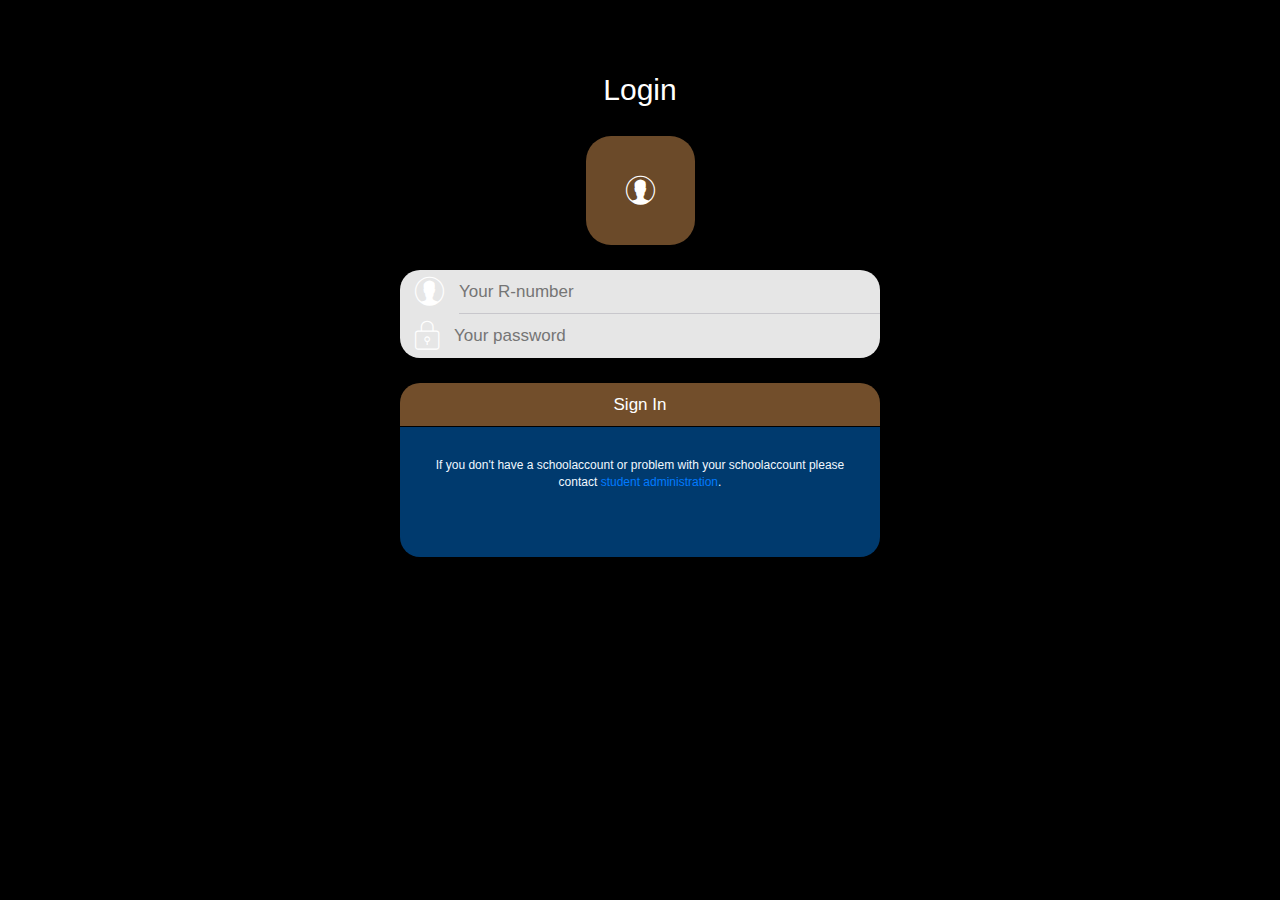
==== index.html @ 83aedc46 "Add files via upload" ====
<!DOCTYPE html>
<html>

<head>
    <!-- Required meta tags-->
    <meta charset="utf-8">
    <meta name="viewport" content="width=device-width, initial-scale=1, maximum-scale=1, minimum-scale=1, user-scalable=no, minimal-ui">
    <meta name="apple-mobile-web-app-capable" content="yes">
    <!-- Color theme for statusbar -->
    <meta name="theme-color" content="#2196f3">
    <!-- Your app title -->
    <title>My App</title>
    <!-- Path to Framework7 Library CSS, Material Theme -->
    <link rel="stylesheet" href="css/framework7.ios.min.css">
    <!-- Path to Framework7 color related styles, Material Theme -->
    <link rel="stylesheet" href="css/framework7.ios.colors.min.css">
    <!-- Path to your f7 icons-->
    <link rel="stylesheet" href="css/framework7-icons.css">
    <!-- Path to your custom app styles-->
    <link rel="stylesheet" href="css/my-app.css"> </head>

<body>
    <div class="views">
        <!-- Your main view, should have "view-main" class -->
        <div class="view view-main">
            <!-- Pages container, because we use fixed navbar and toolbar, it has additional appropriate classes-->
            <div class="pages navbar-fixed toolbar-fixed">
                <!-- login page -->
                <div class="page" data-page="login-screen">
                    <div class="backgroundimage"></div>
                     <div class="page-content logincontent login-screen-content color-white">
                        <div class="login-screen-title">Login</div>
                        <div class="item-media" id="loginlogo"><i class="icon f7-icons size-50">person</i></div>
                        <form>
                            <div class="list-block loginUP">
                                <ul>
                                    <li class="item-content">
                                        <div class="item-media"><i class="icon f7-icons">person</i></div>
                                        <div class="item-inner">
                                           <!-- <div class="item-title label">Username</div> -->
                                            <div class="item-input">
                                                <input type="text" name="username" placeholder="Your R-number" style="color:white"> </div>
                                        </div>
                                    </li>
                                    <li class="item-content">
                                        <div class="item-media"><i class="icon f7-icons">locked</i></div>
                                        <div class="item-inner">
                                            <!---<div class="item-title label">Password</div> -->
                                            <div class="item-input ">
                                                <input type="password" name="password" placeholder="Your password" style="color:white"> </div>
                                        </div>
                                    </li>
                                </ul>
                            </div>
                            <div class="list-block signin">
                                <ul>
                                    <li><a href="#" class="item-link list-button open-indicator color-white btn">Sign In</a></li>
                                </ul>
                                <div class="list-block-label">
                                    <p>If you don't have a schoolaccount or problem with your schoolaccount please contact <a href="https://www.kuleuven.be/studentenadministratie" class="close-login-screen">student administration</a>.</p>
                                </div>
                            </div>
                        </form>
                    </div>
                    
                </div>
                <!-- loading page -->
                <div class="page cached" data-page="loadingpage">
                    <div class="page-content loading">
                        <div class="item-media" id="loginlogo"><i class="icon f7-icons size-50 logo">person</i></div>
                        <div class="login-screen-title">Welcome Tanguy Ortegat </div>
                    
                        <div id="spinLoader"> <img src="img/Spin%20(2).gif" alt="loader" id="spin"> </div>
                    </div>
                </div>
            </div>
        </div>
    </div>
    <!-- Path to Framework7 Library JS-->
    <script type="text/javascript" src="src/js/framework7/framework7.min.js"></script>
    <!-- Path to your app js-->
    <script type="text/javascript" src="src/my-app/my-app.js"></script>
</body>

</html>
---- css/framework7.ios.min.css ----
/**
 * Framework7 1.6.5
 * Full featured mobile HTML framework for building iOS & Android apps
 * 
 * http://framework7.io/
 * 
 * Copyright 2017, Vladimir Kharlampidi
 * The iDangero.us
 * http://www.idangero.us/
 * 
 * Licensed under MIT
 * 
 * Released on: September 7, 2017
 */
.framework7-root,body,html{position:relative;height:100%;width:100%;overflow-x:hidden}body{font-family:-apple-system,SF UI Text,Helvetica Neue,Helvetica,Arial,sans-serif;margin:0;padding:0;color:#000;font-size:14px;line-height:1.4;width:100%;-webkit-text-size-adjust:100%;background:#fff;overflow:hidden}.framework7-root{overflow:hidden}@media all and (width:1024px) and (height:691px) and (orientation:landscape){.framework7-root,body,html{height:671px}}@media all and (width:1024px) and (height:692px) and (orientation:landscape){.framework7-root,body,html{height:672px}}*{-webkit-tap-highlight-color:transparent;-webkit-touch-callout:none}a,input,select,textarea{outline:0}a{text-decoration:none;color:#007aff}p{margin:1em 0}.row{display:-webkit-box;display:-ms-flexbox;display:-webkit-flex;display:flex;-webkit-box-pack:justify;-ms-flex-pack:justify;-webkit-justify-content:space-between;justify-content:space-between;-webkit-box-lines:multiple;-moz-box-lines:multiple;-webkit-flex-wrap:wrap;-ms-flex-wrap:wrap;flex-wrap:wrap;-webkit-box-align:start;-ms-flex-align:start;-webkit-align-items:flex-start;align-items:flex-start}.row>[class*=col-]{box-sizing:border-box}.row .col-auto{width:100%}.row .col-100{width:100%;width:-webkit-calc((100% - 15px*0)/ 1);width:calc((100% - 15px*0)/ 1)}.row.no-gutter .col-100{width:100%}.row .col-95{width:95%;width:-webkit-calc((100% - 15px*.05263157894736836)/ 1.0526315789473684);width:calc((100% - 15px*.05263157894736836)/ 1.0526315789473684)}.row.no-gutter .col-95{width:95%}.row .col-90{width:90%;width:-webkit-calc((100% - 15px*.11111111111111116)/ 1.1111111111111112);width:calc((100% - 15px*.11111111111111116)/ 1.1111111111111112)}.row.no-gutter .col-90{width:90%}.row .col-85{width:85%;width:-webkit-calc((100% - 15px*.17647058823529416)/ 1.1764705882352942);width:calc((100% - 15px*.17647058823529416)/ 1.1764705882352942)}.row.no-gutter .col-85{width:85%}.row .col-80{width:80%;width:-webkit-calc((100% - 15px*.25)/ 1.25);width:calc((100% - 15px*.25)/ 1.25)}.row.no-gutter .col-80{width:80%}.row .col-75{width:75%;width:-webkit-calc((100% - 15px*.33333333333333326)/ 1.3333333333333333);width:calc((100% - 15px*.33333333333333326)/ 1.3333333333333333)}.row.no-gutter .col-75{width:75%}.row .col-70{width:70%;width:-webkit-calc((100% - 15px*.4285714285714286)/ 1.4285714285714286);width:calc((100% - 15px*.4285714285714286)/ 1.4285714285714286)}.row.no-gutter .col-70{width:70%}.row .col-66{width:66.66666666666666%;width:-webkit-calc((100% - 15px*.5000000000000002)/ 1.5000000000000002);width:calc((100% - 15px*.5000000000000002)/ 1.5000000000000002)}.row.no-gutter .col-66{width:66.66666666666666%}.row .col-65{width:65%;width:-webkit-calc((100% - 15px*.5384615384615385)/ 1.5384615384615385);width:calc((100% - 15px*.5384615384615385)/ 1.5384615384615385)}.row.no-gutter .col-65{width:65%}.row .col-60{width:60%;width:-webkit-calc((100% - 15px*.6666666666666667)/ 1.6666666666666667);width:calc((100% - 15px*.6666666666666667)/ 1.6666666666666667)}.row.no-gutter .col-60{width:60%}.row .col-55{width:55%;width:-webkit-calc((100% - 15px*.8181818181818181)/ 1.8181818181818181);width:calc((100% - 15px*.8181818181818181)/ 1.8181818181818181)}.row.no-gutter .col-55{width:55%}.row .col-50{width:50%;width:-webkit-calc((100% - 15px*1)/ 2);width:calc((100% - 15px*1)/ 2)}.row.no-gutter .col-50{width:50%}.row .col-45{width:45%;width:-webkit-calc((100% - 15px*1.2222222222222223)/ 2.2222222222222223);width:calc((100% - 15px*1.2222222222222223)/ 2.2222222222222223)}.row.no-gutter .col-45{width:45%}.row .col-40{width:40%;width:-webkit-calc((100% - 15px*1.5)/ 2.5);width:calc((100% - 15px*1.5)/ 2.5)}.row.no-gutter .col-40{width:40%}.row .col-35{width:35%;width:-webkit-calc((100% - 15px*1.8571428571428572)/ 2.857142857142857);width:calc((100% - 15px*1.8571428571428572)/ 2.857142857142857)}.row.no-gutter .col-35{width:35%}.row .col-33{width:33.333333333333336%;width:-webkit-calc((100% - 15px*2)/ 3);width:calc((100% - 15px*2)/ 3)}.row.no-gutter .col-33{width:33.333333333333336%}.row .col-30{width:30%;width:-webkit-calc((100% - 15px*2.3333333333333335)/ 3.3333333333333335);width:calc((100% - 15px*2.3333333333333335)/ 3.3333333333333335)}.row.no-gutter .col-30{width:30%}.row .col-25{width:25%;width:-webkit-calc((100% - 15px*3)/ 4);width:calc((100% - 15px*3)/ 4)}.row.no-gutter .col-25{width:25%}.row .col-20{width:20%;width:-webkit-calc((100% - 15px*4)/ 5);width:calc((100% - 15px*4)/ 5)}.row.no-gutter .col-20{width:20%}.row .col-15{width:15%;width:-webkit-calc((100% - 15px*5.666666666666667)/ 6.666666666666667);width:calc((100% - 15px*5.666666666666667)/ 6.666666666666667)}.row.no-gutter .col-15{width:15%}.row .col-10{width:10%;width:-webkit-calc((100% - 15px*9)/ 10);width:calc((100% - 15px*9)/ 10)}.row.no-gutter .col-10{width:10%}.row .col-5{width:5%;width:-webkit-calc((100% - 15px*19)/ 20);width:calc((100% - 15px*19)/ 20)}.row.no-gutter .col-5{width:5%}.row .col-auto:nth-last-child(1),.row .col-auto:nth-last-child(1)~.col-auto{width:100%;width:-webkit-calc((100% - 15px*0)/ 1);width:calc((100% - 15px*0)/ 1)}.row.no-gutter .col-auto:nth-last-child(1),.row.no-gutter .col-auto:nth-last-child(1)~.col-auto{width:100%}.row .col-auto:nth-last-child(2),.row .col-auto:nth-last-child(2)~.col-auto{width:50%;width:-webkit-calc((100% - 15px*1)/ 2);width:calc((100% - 15px*1)/ 2)}.row.no-gutter .col-auto:nth-last-child(2),.row.no-gutter .col-auto:nth-last-child(2)~.col-auto{width:50%}.row .col-auto:nth-last-child(3),.row .col-auto:nth-last-child(3)~.col-auto{width:33.33333333%;width:-webkit-calc((100% - 15px*2)/ 3);width:calc((100% - 15px*2)/ 3)}.row.no-gutter .col-auto:nth-last-child(3),.row.no-gutter .col-auto:nth-last-child(3)~.col-auto{width:33.33333333%}.row .col-auto:nth-last-child(4),.row .col-auto:nth-last-child(4)~.col-auto{width:25%;width:-webkit-calc((100% - 15px*3)/ 4);width:calc((100% - 15px*3)/ 4)}.row.no-gutter .col-auto:nth-last-child(4),.row.no-gutter .col-auto:nth-last-child(4)~.col-auto{width:25%}.row .col-auto:nth-last-child(5),.row .col-auto:nth-last-child(5)~.col-auto{width:20%;width:-webkit-calc((100% - 15px*4)/ 5);width:calc((100% - 15px*4)/ 5)}.row.no-gutter .col-auto:nth-last-child(5),.row.no-gutter .col-auto:nth-last-child(5)~.col-auto{width:20%}.row .col-auto:nth-last-child(6),.row .col-auto:nth-last-child(6)~.col-auto{width:16.66666667%;width:-webkit-calc((100% - 15px*5)/ 6);width:calc((100% - 15px*5)/ 6)}.row.no-gutter .col-auto:nth-last-child(6),.row.no-gutter .col-auto:nth-last-child(6)~.col-auto{width:16.66666667%}.row .col-auto:nth-last-child(7),.row .col-auto:nth-last-child(7)~.col-auto{width:14.28571429%;width:-webkit-calc((100% - 15px*6)/ 7);width:calc((100% - 15px*6)/ 7)}.row.no-gutter .col-auto:nth-last-child(7),.row.no-gutter .col-auto:nth-last-child(7)~.col-auto{width:14.28571429%}.row .col-auto:nth-last-child(8),.row .col-auto:nth-last-child(8)~.col-auto{width:12.5%;width:-webkit-calc((100% - 15px*7)/ 8);width:calc((100% - 15px*7)/ 8)}.row.no-gutter .col-auto:nth-last-child(8),.row.no-gutter .col-auto:nth-last-child(8)~.col-auto{width:12.5%}.row .col-auto:nth-last-child(9),.row .col-auto:nth-last-child(9)~.col-auto{width:11.11111111%;width:-webkit-calc((100% - 15px*8)/ 9);width:calc((100% - 15px*8)/ 9)}.row.no-gutter .col-auto:nth-last-child(9),.row.no-gutter .col-auto:nth-last-child(9)~.col-auto{width:11.11111111%}.row .col-auto:nth-last-child(10),.row .col-auto:nth-last-child(10)~.col-auto{width:10%;width:-webkit-calc((100% - 15px*9)/ 10);width:calc((100% - 15px*9)/ 10)}.row.no-gutter .col-auto:nth-last-child(10),.row.no-gutter .col-auto:nth-last-child(10)~.col-auto{width:10%}.row .col-auto:nth-last-child(11),.row .col-auto:nth-last-child(11)~.col-auto{width:9.09090909%;width:-webkit-calc((100% - 15px*10)/ 11);width:calc((100% - 15px*10)/ 11)}.row.no-gutter .col-auto:nth-last-child(11),.row.no-gutter .col-auto:nth-last-child(11)~.col-auto{width:9.09090909%}.row .col-auto:nth-last-child(12),.row .col-auto:nth-last-child(12)~.col-auto{width:8.33333333%;width:-webkit-calc((100% - 15px*11)/ 12);width:calc((100% - 15px*11)/ 12)}.row.no-gutter .col-auto:nth-last-child(12),.row.no-gutter .col-auto:nth-last-child(12)~.col-auto{width:8.33333333%}.row .col-auto:nth-last-child(13),.row .col-auto:nth-last-child(13)~.col-auto{width:7.69230769%;width:-webkit-calc((100% - 15px*12)/ 13);width:calc((100% - 15px*12)/ 13)}.row.no-gutter .col-auto:nth-last-child(13),.row.no-gutter .col-auto:nth-last-child(13)~.col-auto{width:7.69230769%}.row .col-auto:nth-last-child(14),.row .col-auto:nth-last-child(14)~.col-auto{width:7.14285714%;width:-webkit-calc((100% - 15px*13)/ 14);width:calc((100% - 15px*13)/ 14)}.row.no-gutter .col-auto:nth-last-child(14),.row.no-gutter .col-auto:nth-last-child(14)~.col-auto{width:7.14285714%}.row .col-auto:nth-last-child(15),.row .col-auto:nth-last-child(15)~.col-auto{width:6.66666667%;width:-webkit-calc((100% - 15px*14)/ 15);width:calc((100% - 15px*14)/ 15)}.row.no-gutter .col-auto:nth-last-child(15),.row.no-gutter .col-auto:nth-last-child(15)~.col-auto{width:6.66666667%}.row .col-auto:nth-last-child(16),.row .col-auto:nth-last-child(16)~.col-auto{width:6.25%;width:-webkit-calc((100% - 15px*15)/ 16);width:calc((100% - 15px*15)/ 16)}.row.no-gutter .col-auto:nth-last-child(16),.row.no-gutter .col-auto:nth-last-child(16)~.col-auto{width:6.25%}.row .col-auto:nth-last-child(17),.row .col-auto:nth-last-child(17)~.col-auto{width:5.88235294%;width:-webkit-calc((100% - 15px*16)/ 17);width:calc((100% - 15px*16)/ 17)}.row.no-gutter .col-auto:nth-last-child(17),.row.no-gutter .col-auto:nth-last-child(17)~.col-auto{width:5.88235294%}.row .col-auto:nth-last-child(18),.row .col-auto:nth-last-child(18)~.col-auto{width:5.55555556%;width:-webkit-calc((100% - 15px*17)/ 18);width:calc((100% - 15px*17)/ 18)}.row.no-gutter .col-auto:nth-last-child(18),.row.no-gutter .col-auto:nth-last-child(18)~.col-auto{width:5.55555556%}.row .col-auto:nth-last-child(19),.row .col-auto:nth-last-child(19)~.col-auto{width:5.26315789%;width:-webkit-calc((100% - 15px*18)/ 19);width:calc((100% - 15px*18)/ 19)}.row.no-gutter .col-auto:nth-last-child(19),.row.no-gutter .col-auto:nth-last-child(19)~.col-auto{width:5.26315789%}.row .col-auto:nth-last-child(20),.row .col-auto:nth-last-child(20)~.col-auto{width:5%;width:-webkit-calc((100% - 15px*19)/ 20);width:calc((100% - 15px*19)/ 20)}.row.no-gutter .col-auto:nth-last-child(20),.row.no-gutter .col-auto:nth-last-child(20)~.col-auto{width:5%}.row .col-auto:nth-last-child(21),.row .col-auto:nth-last-child(21)~.col-auto{width:4.76190476%;width:-webkit-calc((100% - 15px*20)/ 21);width:calc((100% - 15px*20)/ 21)}.row.no-gutter .col-auto:nth-last-child(21),.row.no-gutter .col-auto:nth-last-child(21)~.col-auto{width:4.76190476%}@media all and (min-width:768px){.row .tablet-100{width:100%;width:-webkit-calc((100% - 15px*0)/ 1);width:calc((100% - 15px*0)/ 1)}.row.no-gutter .tablet-100{width:100%}.row .tablet-95{width:95%;width:-webkit-calc((100% - 15px*.05263157894736836)/ 1.0526315789473684);width:calc((100% - 15px*.05263157894736836)/ 1.0526315789473684)}.row.no-gutter .tablet-95{width:95%}.row .tablet-90{width:90%;width:-webkit-calc((100% - 15px*.11111111111111116)/ 1.1111111111111112);width:calc((100% - 15px*.11111111111111116)/ 1.1111111111111112)}.row.no-gutter .tablet-90{width:90%}.row .tablet-85{width:85%;width:-webkit-calc((100% - 15px*.17647058823529416)/ 1.1764705882352942);width:calc((100% - 15px*.17647058823529416)/ 1.1764705882352942)}.row.no-gutter .tablet-85{width:85%}.row .tablet-80{width:80%;width:-webkit-calc((100% - 15px*.25)/ 1.25);width:calc((100% - 15px*.25)/ 1.25)}.row.no-gutter .tablet-80{width:80%}.row .tablet-75{width:75%;width:-webkit-calc((100% - 15px*.33333333333333326)/ 1.3333333333333333);width:calc((100% - 15px*.33333333333333326)/ 1.3333333333333333)}.row.no-gutter .tablet-75{width:75%}.row .tablet-70{width:70%;width:-webkit-calc((100% - 15px*.4285714285714286)/ 1.4285714285714286);width:calc((100% - 15px*.4285714285714286)/ 1.4285714285714286)}.row.no-gutter .tablet-70{width:70%}.row .tablet-66{width:66.66666666666666%;width:-webkit-calc((100% - 15px*.5000000000000002)/ 1.5000000000000002);width:calc((100% - 15px*.5000000000000002)/ 1.5000000000000002)}.row.no-gutter .tablet-66{width:66.66666666666666%}.row .tablet-65{width:65%;width:-webkit-calc((100% - 15px*.5384615384615385)/ 1.5384615384615385);width:calc((100% - 15px*.5384615384615385)/ 1.5384615384615385)}.row.no-gutter .tablet-65{width:65%}.row .tablet-60{width:60%;width:-webkit-calc((100% - 15px*.6666666666666667)/ 1.6666666666666667);width:calc((100% - 15px*.6666666666666667)/ 1.6666666666666667)}.row.no-gutter .tablet-60{width:60%}.row .tablet-55{width:55%;width:-webkit-calc((100% - 15px*.8181818181818181)/ 1.8181818181818181);width:calc((100% - 15px*.8181818181818181)/ 1.8181818181818181)}.row.no-gutter .tablet-55{width:55%}.row .tablet-50{width:50%;width:-webkit-calc((100% - 15px*1)/ 2);width:calc((100% - 15px*1)/ 2)}.row.no-gutter .tablet-50{width:50%}.row .tablet-45{width:45%;width:-webkit-calc((100% - 15px*1.2222222222222223)/ 2.2222222222222223);width:calc((100% - 15px*1.2222222222222223)/ 2.2222222222222223)}.row.no-gutter .tablet-45{width:45%}.row .tablet-40{width:40%;width:-webkit-calc((100% - 15px*1.5)/ 2.5);width:calc((100% - 15px*1.5)/ 2.5)}.row.no-gutter .tablet-40{width:40%}.row .tablet-35{width:35%;width:-webkit-calc((100% - 15px*1.8571428571428572)/ 2.857142857142857);width:calc((100% - 15px*1.8571428571428572)/ 2.857142857142857)}.row.no-gutter .tablet-35{width:35%}.row .tablet-33{width:33.333333333333336%;width:-webkit-calc((100% - 15px*2)/ 3);width:calc((100% - 15px*2)/ 3)}.row.no-gutter .tablet-33{width:33.333333333333336%}.row .tablet-30{width:30%;width:-webkit-calc((100% - 15px*2.3333333333333335)/ 3.3333333333333335);width:calc((100% - 15px*2.3333333333333335)/ 3.3333333333333335)}.row.no-gutter .tablet-30{width:30%}.row .tablet-25{width:25%;width:-webkit-calc((100% - 15px*3)/ 4);width:calc((100% - 15px*3)/ 4)}.row.no-gutter .tablet-25{width:25%}.row .tablet-20{width:20%;width:-webkit-calc((100% - 15px*4)/ 5);width:calc((100% - 15px*4)/ 5)}.row.no-gutter .tablet-20{width:20%}.row .tablet-15{width:15%;width:-webkit-calc((100% - 15px*5.666666666666667)/ 6.666666666666667);width:calc((100% - 15px*5.666666666666667)/ 6.666666666666667)}.row.no-gutter .tablet-15{width:15%}.row .tablet-10{width:10%;width:-webkit-calc((100% - 15px*9)/ 10);width:calc((100% - 15px*9)/ 10)}.row.no-gutter .tablet-10{width:10%}.row .tablet-5{width:5%;width:-webkit-calc((100% - 15px*19)/ 20);width:calc((100% - 15px*19)/ 20)}.row.no-gutter .tablet-5{width:5%}.row .tablet-auto:nth-last-child(1),.row .tablet-auto:nth-last-child(1)~.col-auto{width:100%;width:-webkit-calc((100% - 15px*0)/ 1);width:calc((100% - 15px*0)/ 1)}.row.no-gutter .tablet-auto:nth-last-child(1),.row.no-gutter .tablet-auto:nth-last-child(1)~.tablet-auto{width:100%}.row .tablet-auto:nth-last-child(2),.row .tablet-auto:nth-last-child(2)~.col-auto{width:50%;width:-webkit-calc((100% - 15px*1)/ 2);width:calc((100% - 15px*1)/ 2)}.row.no-gutter .tablet-auto:nth-last-child(2),.row.no-gutter .tablet-auto:nth-last-child(2)~.tablet-auto{width:50%}.row .tablet-auto:nth-last-child(3),.row .tablet-auto:nth-last-child(3)~.col-auto{width:33.33333333%;width:-webkit-calc((100% - 15px*2)/ 3);width:calc((100% - 15px*2)/ 3)}.row.no-gutter .tablet-auto:nth-last-child(3),.row.no-gutter .tablet-auto:nth-last-child(3)~.tablet-auto{width:33.33333333%}.row .tablet-auto:nth-last-child(4),.row .tablet-auto:nth-last-child(4)~.col-auto{width:25%;width:-webkit-calc((100% - 15px*3)/ 4);width:calc((100% - 15px*3)/ 4)}.row.no-gutter .tablet-auto:nth-last-child(4),.row.no-gutter .tablet-auto:nth-last-child(4)~.tablet-auto{width:25%}.row .tablet-auto:nth-last-child(5),.row .tablet-auto:nth-last-child(5)~.col-auto{width:20%;width:-webkit-calc((100% - 15px*4)/ 5);width:calc((100% - 15px*4)/ 5)}.row.no-gutter .tablet-auto:nth-last-child(5),.row.no-gutter .tablet-auto:nth-last-child(5)~.tablet-auto{width:20%}.row .tablet-auto:nth-last-child(6),.row .tablet-auto:nth-last-child(6)~.col-auto{width:16.66666667%;width:-webkit-calc((100% - 15px*5)/ 6);width:calc((100% - 15px*5)/ 6)}.row.no-gutter .tablet-auto:nth-last-child(6),.row.no-gutter .tablet-auto:nth-last-child(6)~.tablet-auto{width:16.66666667%}.row .tablet-auto:nth-last-child(7),.row .tablet-auto:nth-last-child(7)~.col-auto{width:14.28571429%;width:-webkit-calc((100% - 15px*6)/ 7);width:calc((100% - 15px*6)/ 7)}.row.no-gutter .tablet-auto:nth-last-child(7),.row.no-gutter .tablet-auto:nth-last-child(7)~.tablet-auto{width:14.28571429%}.row .tablet-auto:nth-last-child(8),.row .tablet-auto:nth-last-child(8)~.col-auto{width:12.5%;width:-webkit-calc((100% - 15px*7)/ 8);width:calc((100% - 15px*7)/ 8)}.row.no-gutter .tablet-auto:nth-last-child(8),.row.no-gutter .tablet-auto:nth-last-child(8)~.tablet-auto{width:12.5%}.row .tablet-auto:nth-last-child(9),.row .tablet-auto:nth-last-child(9)~.col-auto{width:11.11111111%;width:-webkit-calc((100% - 15px*8)/ 9);width:calc((100% - 15px*8)/ 9)}.row.no-gutter .tablet-auto:nth-last-child(9),.row.no-gutter .tablet-auto:nth-last-child(9)~.tablet-auto{width:11.11111111%}.row .tablet-auto:nth-last-child(10),.row .tablet-auto:nth-last-child(10)~.col-auto{width:10%;width:-webkit-calc((100% - 15px*9)/ 10);width:calc((100% - 15px*9)/ 10)}.row.no-gutter .tablet-auto:nth-last-child(10),.row.no-gutter .tablet-auto:nth-last-child(10)~.tablet-auto{width:10%}.row .tablet-auto:nth-last-child(11),.row .tablet-auto:nth-last-child(11)~.col-auto{width:9.09090909%;width:-webkit-calc((100% - 15px*10)/ 11);width:calc((100% - 15px*10)/ 11)}.row.no-gutter .tablet-auto:nth-last-child(11),.row.no-gutter .tablet-auto:nth-last-child(11)~.tablet-auto{width:9.09090909%}.row .tablet-auto:nth-last-child(12),.row .tablet-auto:nth-last-child(12)~.col-auto{width:8.33333333%;width:-webkit-calc((100% - 15px*11)/ 12);width:calc((100% - 15px*11)/ 12)}.row.no-gutter .tablet-auto:nth-last-child(12),.row.no-gutter .tablet-auto:nth-last-child(12)~.tablet-auto{width:8.33333333%}.row .tablet-auto:nth-last-child(13),.row .tablet-auto:nth-last-child(13)~.col-auto{width:7.69230769%;width:-webkit-calc((100% - 15px*12)/ 13);width:calc((100% - 15px*12)/ 13)}.row.no-gutter .tablet-auto:nth-last-child(13),.row.no-gutter .tablet-auto:nth-last-child(13)~.tablet-auto{width:7.69230769%}.row .tablet-auto:nth-last-child(14),.row .tablet-auto:nth-last-child(14)~.col-auto{width:7.14285714%;width:-webkit-calc((100% - 15px*13)/ 14);width:calc((100% - 15px*13)/ 14)}.row.no-gutter .tablet-auto:nth-last-child(14),.row.no-gutter .tablet-auto:nth-last-child(14)~.tablet-auto{width:7.14285714%}.row .tablet-auto:nth-last-child(15),.row .tablet-auto:nth-last-child(15)~.col-auto{width:6.66666667%;width:-webkit-calc((100% - 15px*14)/ 15);width:calc((100% - 15px*14)/ 15)}.row.no-gutter .tablet-auto:nth-last-child(15),.row.no-gutter .tablet-auto:nth-last-child(15)~.tablet-auto{width:6.66666667%}.row .tablet-auto:nth-last-child(16),.row .tablet-auto:nth-last-child(16)~.col-auto{width:6.25%;width:-webkit-calc((100% - 15px*15)/ 16);width:calc((100% - 15px*15)/ 16)}.row.no-gutter .tablet-auto:nth-last-child(16),.row.no-gutter .tablet-auto:nth-last-child(16)~.tablet-auto{width:6.25%}.row .tablet-auto:nth-last-child(17),.row .tablet-auto:nth-last-child(17)~.col-auto{width:5.88235294%;width:-webkit-calc((100% - 15px*16)/ 17);width:calc((100% - 15px*16)/ 17)}.row.no-gutter .tablet-auto:nth-last-child(17),.row.no-gutter .tablet-auto:nth-last-child(17)~.tablet-auto{width:5.88235294%}.row .tablet-auto:nth-last-child(18),.row .tablet-auto:nth-last-child(18)~.col-auto{width:5.55555556%;width:-webkit-calc((100% - 15px*17)/ 18);width:calc((100% - 15px*17)/ 18)}.row.no-gutter .tablet-auto:nth-last-child(18),.row.no-gutter .tablet-auto:nth-last-child(18)~.tablet-auto{width:5.55555556%}.row .tablet-auto:nth-last-child(19),.row .tablet-auto:nth-last-child(19)~.col-auto{width:5.26315789%;width:-webkit-calc((100% - 15px*18)/ 19);width:calc((100% - 15px*18)/ 19)}.row.no-gutter .tablet-auto:nth-last-child(19),.row.no-gutter .tablet-auto:nth-last-child(19)~.tablet-auto{width:5.26315789%}.row .tablet-auto:nth-last-child(20),.row .tablet-auto:nth-last-child(20)~.col-auto{width:5%;width:-webkit-calc((100% - 15px*19)/ 20);width:calc((100% - 15px*19)/ 20)}.row.no-gutter .tablet-auto:nth-last-child(20),.row.no-gutter .tablet-auto:nth-last-child(20)~.tablet-auto{width:5%}.row .tablet-auto:nth-last-child(21),.row .tablet-auto:nth-last-child(21)~.col-auto{width:4.76190476%;width:-webkit-calc((100% - 15px*20)/ 21);width:calc((100% - 15px*20)/ 21)}.row.no-gutter .tablet-auto:nth-last-child(21),.row.no-gutter .tablet-auto:nth-last-child(21)~.tablet-auto{width:4.76190476%}}.view,.views{position:relative;height:100%;z-index:5000}.views{overflow:auto;-webkit-overflow-scrolling:touch}.view{overflow:hidden;box-sizing:border-box;width:100%}.pages{position:relative;width:100%;height:100%;overflow:hidden;background:#000}.page{box-sizing:border-box;position:absolute;left:0;top:0;width:100%;height:100%;background:#efeff4;-webkit-transform:translate3d(0,0,0);transform:translate3d(0,0,0)}.page.cached{display:none}.page-on-left{-webkit-transform:translate3d(-20%,0,0);transform:translate3d(-20%,0,0)}.page-on-left .swipeback-page-opacity{opacity:1}.page-on-left:after{opacity:1}.page-on-center .swipeback-page-shadow{opacity:1}.page-on-center .swipeback-page-opacity{opacity:0!important}.page-on-right{-webkit-transform:translate3d(100%,0,0);transform:translate3d(100%,0,0)}.page-on-right .swipeback-page-shadow{opacity:0!important}.page-content{overflow:auto;-webkit-overflow-scrolling:touch;box-sizing:border-box;height:100%;position:relative;z-index:1}.swipeback-page-shadow{position:absolute;right:100%;top:0;width:16px;height:100%;background:-webkit-linear-gradient(left,rgba(0,0,0,0) 0,rgba(0,0,0,0) 10%,rgba(0,0,0,.01) 50%,rgba(0,0,0,.2) 100%);background:linear-gradient(to right,rgba(0,0,0,0) 0,rgba(0,0,0,0) 10%,rgba(0,0,0,.01) 50%,rgba(0,0,0,.2) 100%);z-index:-1;content:'';will-change:opacity;contain:strict}html.android .swipeback-page-shadow{display:none;-webkit-animation:none;animation:none}.swipeback-page-opacity{position:absolute;left:0;top:0;background:rgba(0,0,0,.1);width:100%;height:100%;content:'';opacity:0;z-index:10000;will-change:opacity;contain:strict}.page-transitioning,.page-transitioning .swipeback-page-opacity,.page-transitioning .swipeback-page-shadow{-webkit-transition-duration:.4s;transition-duration:.4s}.page-from-center-to-right:before,.page-from-right-to-center:before{position:absolute;right:100%;top:0;width:16px;height:100%;background:-webkit-linear-gradient(left,rgba(0,0,0,0) 0,rgba(0,0,0,0) 10%,rgba(0,0,0,.01) 50%,rgba(0,0,0,.2) 100%);background:linear-gradient(to right,rgba(0,0,0,0) 0,rgba(0,0,0,0) 10%,rgba(0,0,0,.01) 50%,rgba(0,0,0,.2) 100%);z-index:-1;content:'';will-change:opacity;contain:strict}html.android .page-from-center-to-right:before,html.android .page-from-right-to-center:before{display:none;-webkit-animation:none;animation:none}.page-from-right-to-center{-webkit-animation:pageFromRightToCenter .4s forwards;animation:pageFromRightToCenter .4s forwards}.page-from-right-to-center:before{-webkit-animation:pageFromRightToCenterShadow .4s forwards;animation:pageFromRightToCenterShadow .4s forwards}.page-from-center-to-right{-webkit-animation:pageFromCenterToRight .4s forwards;animation:pageFromCenterToRight .4s forwards}.page-from-center-to-right:before{-webkit-animation:pageFromCenterToRightShadow .4s forwards;animation:pageFromCenterToRightShadow .4s forwards}@-webkit-keyframes pageFromRightToCenter{from{-webkit-transform:translate3d(100%,0,0)}to{-webkit-transform:translate3d(0,0,0)}}@keyframes pageFromRightToCenter{from{transform:translate3d(100%,0,0)}to{transform:translate3d(0,0,0)}}@-webkit-keyframes pageFromRightToCenterShadow{from{opacity:0}to{opacity:1}}@keyframes pageFromRightToCenterShadow{from{opacity:0}to{opacity:1}}@-webkit-keyframes pageFromCenterToRight{from{-webkit-transform:translate3d(0,0,0)}to{-webkit-transform:translate3d(100%,0,0)}}@keyframes pageFromCenterToRight{from{transform:translate3d(0,0,0)}to{transform:translate3d(100%,0,0)}}@-webkit-keyframes pageFromCenterToRightShadow{from{opacity:1}to{opacity:0}}@keyframes pageFromCenterToRightShadow{from{opacity:1}to{opacity:0}}.page-from-center-to-left{-webkit-animation:pageFromCenterToLeft .4s forwards;animation:pageFromCenterToLeft .4s forwards}.page-from-center-to-left:after{position:absolute;left:0;top:0;background:rgba(0,0,0,.1);width:100%;height:100%;content:'';opacity:0;z-index:10000;will-change:opacity;contain:strict;-webkit-animation:pageFromCenterToLeftOpacity .4s forwards;animation:pageFromCenterToLeftOpacity .4s forwards}.page-from-left-to-center{-webkit-animation:pageFromLeftToCenter .4s forwards;animation:pageFromLeftToCenter .4s forwards}.page-from-left-to-center:after{position:absolute;left:0;top:0;background:rgba(0,0,0,.1);width:100%;height:100%;content:'';opacity:0;z-index:10000;will-change:opacity;contain:strict;-webkit-animation:pageFromLeftToCenterOpacity .4s forwards;animation:pageFromLeftToCenterOpacity .4s forwards}@-webkit-keyframes pageFromCenterToLeft{from{-webkit-transform:translate3d(0,0,0)}to{-webkit-transform:translate3d(-20%,0,0)}}@keyframes pageFromCenterToLeft{from{transform:translate3d(0,0,0)}to{transform:translate3d(-20%,0,0)}}@-webkit-keyframes pageFromLeftToCenter{from{-webkit-transform:translate3d(-20%,0,0)}to{-webkit-transform:translate3d(0,0,0)}}@keyframes pageFromLeftToCenter{from{transform:translate3d(-20%,0,0)}to{transform:translate3d(0,0,0)}}@-webkit-keyframes pageFromCenterToLeftOpacity{from{opacity:0}to{opacity:1}}@keyframes pageFromCenterToLeftOpacity{from{opacity:0}to{opacity:1}}@-webkit-keyframes pageFromLeftToCenterOpacity{from{opacity:1}to{opacity:0}}@keyframes pageFromLeftToCenterOpacity{from{opacity:1}to{opacity:0}}.navbar-inner,.toolbar-inner{position:absolute;left:0;top:0;width:100%;height:100%;padding:0 8px;box-sizing:border-box;display:-webkit-box;display:-ms-flexbox;display:-webkit-flex;display:flex;-webkit-box-pack:justify;-ms-flex-pack:justify;-webkit-justify-content:space-between;justify-content:space-between;-webkit-box-align:center;-ms-flex-align:center;-webkit-align-items:center;align-items:center}.navbar-inner.cached{display:none}.navbar,.toolbar{height:44px;width:100%;box-sizing:border-box;font-size:17px;position:relative;margin:0;z-index:500;-webkit-backface-visibility:hidden;backface-visibility:hidden;-webkit-transform:translate3d(0,0,0);transform:translate3d(0,0,0)}.navbar b,.toolbar b{font-weight:500}html.ios-gt-8 .navbar b,html.ios-gt-8 .toolbar b{font-weight:600}.navbar,.subnavbar,.toolbar{background:#f7f7f8}.navbar a.link,.subnavbar a.link,.toolbar a.link{line-height:44px;height:44px;text-decoration:none;position:relative;display:-webkit-box;display:-ms-flexbox;display:-webkit-flex;display:flex;-webkit-box-pack:start;-ms-flex-pack:start;-webkit-justify-content:flex-start;justify-content:flex-start;-webkit-box-align:center;-ms-flex-align:center;-webkit-align-items:center;align-items:center;-webkit-transition-duration:.3s;transition-duration:.3s;-webkit-transform:translateZ(0);transform:translateZ(0)}.navbar a.link.active-state,.subnavbar a.link.active-state,.toolbar a.link.active-state,html:not(.watch-active-state) .navbar a.link:active,html:not(.watch-active-state) .subnavbar a.link:active,html:not(.watch-active-state) .toolbar a.link:active{opacity:.3;-webkit-transition-duration:0s;transition-duration:0s}.navbar a.link i+i,.navbar a.link i+span,.navbar a.link span+i,.navbar a.link span+span,.subnavbar a.link i+i,.subnavbar a.link i+span,.subnavbar a.link span+i,.subnavbar a.link span+span,.toolbar a.link i+i,.toolbar a.link i+span,.toolbar a.link span+i,.toolbar a.link span+span{margin-left:7px}.navbar a.icon-only,.subnavbar a.icon-only,.toolbar a.icon-only{min-width:44px;display:-webkit-box;display:-ms-flexbox;display:-webkit-flex;display:flex;-webkit-box-pack:center;-ms-flex-pack:center;-webkit-justify-content:center;justify-content:center;-webkit-box-align:center;-ms-flex-align:center;-webkit-align-items:center;align-items:center;margin:0}.navbar i.icon,.subnavbar i.icon,.toolbar i.icon{display:block}.navbar{left:0;top:0}.navbar:after{content:'';position:absolute;left:0;bottom:0;right:auto;top:auto;height:1px;width:100%;background-color:#c4c4c4;display:block;z-index:15;-webkit-transform-origin:50% 100%;transform-origin:50% 100%}html.pixel-ratio-2 .navbar:after{-webkit-transform:scaleY(.5);transform:scaleY(.5)}html.pixel-ratio-3 .navbar:after{-webkit-transform:scaleY(.33);transform:scaleY(.33)}.navbar:after{backface-visibility:hidden}.navbar.no-border:after{display:none}.navbar .center{font-size:17px;font-weight:500;text-align:center;margin:0;position:relative;overflow:hidden;text-overflow:ellipsis;white-space:nowrap;line-height:44px;-webkit-flex-shrink:10;-ms-flex:0 10 auto;flex-shrink:10;display:-webkit-box;display:-ms-flexbox;display:-webkit-flex;display:flex;-webkit-box-align:center;-ms-flex-align:center;-webkit-align-items:center;align-items:center}html.ios-gt-8 .navbar .center{font-weight:600}.navbar .center .subtitle{color:#6d6d72;display:block;line-height:1;bottom:3px;font-size:10px;position:absolute;text-align:center;width:100%}.navbar .left,.navbar .right{-webkit-flex-shrink:0;-ms-flex:0 0 auto;flex-shrink:0;display:-webkit-box;display:-ms-flexbox;display:-webkit-flex;display:flex;-webkit-box-pack:start;-ms-flex-pack:start;-webkit-justify-content:flex-start;justify-content:flex-start;-webkit-box-align:center;-ms-flex-align:center;-webkit-align-items:center;align-items:center;-webkit-transform:translate3d(0,0,0);transform:translate3d(0,0,0)}.navbar .left a+a,.navbar .right a+a{margin-left:15px}.navbar .left{margin-right:10px}.navbar .right{margin-left:10px}.navbar .right:first-child{position:absolute;right:8px;height:100%}.popup .navbar{-webkit-transform:translate3d(0,0,0);transform:translate3d(0,0,0)}.subnavbar{height:44px;width:100%;position:absolute;left:0;top:100%;margin-top:-1px;z-index:20;box-sizing:border-box;padding:0 8px;display:-webkit-box;display:-ms-flexbox;display:-webkit-flex;display:flex;-webkit-box-pack:justify;-ms-flex-pack:justify;-webkit-justify-content:space-between;justify-content:space-between;-webkit-box-align:center;-ms-flex-align:center;-webkit-align-items:center;align-items:center}.subnavbar:after{content:'';position:absolute;left:0;bottom:0;right:auto;top:auto;height:1px;width:100%;background-color:#c4c4c4;display:block;z-index:15;-webkit-transform-origin:50% 100%;transform-origin:50% 100%}html.pixel-ratio-2 .subnavbar:after{-webkit-transform:scaleY(.5);transform:scaleY(.5)}html.pixel-ratio-3 .subnavbar:after{-webkit-transform:scaleY(.33);transform:scaleY(.33)}.subnavbar.no-border:after{display:none}.navbar.no-border .subnavbar{margin-top:0}.navbar-on-left .subnavbar,.navbar-on-right .subnavbar{pointer-events:none}.navbar .subnavbar,.page .subnavbar{position:absolute}.page>.subnavbar{top:0;margin-top:0}.subnavbar>.buttons-row{width:100%}.subnavbar .searchbar,.subnavbar.searchbar{position:absolute}.subnavbar .searchbar,.subnavbar.searchbar{position:absolute}.subnavbar .searchbar{left:0;top:0}.toolbar{left:0;bottom:0}.toolbar:before{content:'';position:absolute;left:0;top:0;bottom:auto;right:auto;height:1px;width:100%;background-color:#c4c4c4;display:block;z-index:15;-webkit-transform-origin:50% 0;transform-origin:50% 0}html.pixel-ratio-2 .toolbar:before{-webkit-transform:scaleY(.5);transform:scaleY(.5)}html.pixel-ratio-3 .toolbar:before{-webkit-transform:scaleY(.33);transform:scaleY(.33)}.toolbar.no-border:before{display:none}.toolbar a{-webkit-flex-shrink:1;-ms-flex:0 1 auto;flex-shrink:1;position:relative;white-space:nowrap;text-overflow:ellipsis;overflow:hidden}.tabbar{color:#929292;z-index:5001}.tabbar a{color:#929292}.tabbar a.active{color:#007aff}.tabbar a.link{line-height:1.4}.tabbar a.link,.tabbar a.tab-link{height:100%;width:100%;box-sizing:border-box;display:-webkit-box;display:-ms-flexbox;display:-webkit-flex;display:flex;-webkit-box-pack:center;-ms-flex-pack:center;-webkit-justify-content:center;justify-content:center;-webkit-box-align:center;-ms-flex-align:center;-webkit-align-items:center;align-items:center;overflow:visible;-webkit-box-flex:1;-ms-flex:1;-webkit-box-orient:vertical;-moz-box-orient:vertical;-ms-flex-direction:column;-webkit-flex-direction:column;flex-direction:column}.tabbar i.icon{height:30px}.tabbar-labels{height:50px}.tabbar-labels a.link,.tabbar-labels a.tab-link{padding-top:4px;padding-bottom:4px;height:100%;-webkit-box-pack:justify;-ms-flex-pack:justify;-webkit-justify-content:space-between;justify-content:space-between}.tabbar-labels a.link i+span,.tabbar-labels a.tab-link i+span{margin:0}.tabbar-labels span.tabbar-label{line-height:1;display:block;margin:0;letter-spacing:.01em;font-size:10px;position:relative;text-overflow:ellipsis;white-space:nowrap}.navbar input[type=email],.navbar input[type=password],.navbar input[type=search],.navbar input[type=tel],.navbar input[type=text],.navbar input[type=url],.subnavbar input[type=email],.subnavbar input[type=password],.subnavbar input[type=search],.subnavbar input[type=tel],.subnavbar input[type=text],.subnavbar input[type=url]{box-sizing:border-box;width:100%;height:28px;display:block;border:none;-webkit-appearance:none;-moz-appearance:none;-ms-appearance:none;appearance:none;border-radius:5px;font-family:inherit;color:#000;font-size:14px;font-weight:400;padding:0 8px;background-color:#fff}@media all and (min-width:768px){.tabbar .toolbar-inner{-webkit-box-pack:center;-ms-flex-pack:center;-webkit-justify-content:center;justify-content:center}.tabbar a.link,.tabbar a.tab-link{width:auto;min-width:105px}.tabbar-labels{height:56px}.tabbar-labels span.tabbar-label{font-size:14px}}.navbar-from-right-to-center .center,.navbar-from-right-to-center .fading,.navbar-from-right-to-center .left,.navbar-from-right-to-center .right,.navbar-from-right-to-center .subnavbar{-webkit-animation:navbarElementFadeIn .4s forwards;animation:navbarElementFadeIn .4s forwards}.navbar-from-right-to-center .sliding{opacity:1}.navbar-from-center-to-right .center,.navbar-from-center-to-right .fading,.navbar-from-center-to-right .left,.navbar-from-center-to-right .right,.navbar-from-center-to-right .subnavbar{-webkit-animation:navbarElementFadeOut .4s forwards;animation:navbarElementFadeOut .4s forwards}.navbar-from-center-to-right .sliding{opacity:0}.navbar-from-center-to-right .subnavbar.sliding{opacity:1}@-webkit-keyframes navbarElementFadeIn{from{opacity:0}to{opacity:1}}@keyframes navbarElementFadeIn{from{opacity:0}to{opacity:1}}.navbar-from-center-to-left .center,.navbar-from-center-to-left .fading,.navbar-from-center-to-left .left,.navbar-from-center-to-left .right,.navbar-from-center-to-left .subnavbar{-webkit-animation:navbarElementFadeOut .4s forwards;animation:navbarElementFadeOut .4s forwards}.navbar-from-center-to-left .sliding{opacity:0}.navbar-from-center-to-left .subnavbar.sliding{opacity:1}.navbar-from-left-to-center .center,.navbar-from-left-to-center .fading,.navbar-from-left-to-center .left,.navbar-from-left-to-center .right,.navbar-from-left-to-center .subnavbar{-webkit-animation:navbarElementFadeIn .4s forwards;animation:navbarElementFadeIn .4s forwards}.navbar-from-left-to-center .sliding{opacity:1}.navbar-on-left .center,.navbar-on-left .fading,.navbar-on-left .left,.navbar-on-left .right,.navbar-on-left .subnavbar{opacity:0}.navbar-on-left .sliding{opacity:0}.navbar-on-left .subnavbar.sliding{opacity:1;-webkit-transform:translate3d(-100%,0,0);transform:translate3d(-100%,0,0)}.navbar-on-right .center,.navbar-on-right .fading,.navbar-on-right .left,.navbar-on-right .right,.navbar-on-right .subnavbar{opacity:0}.navbar-on-right .sliding{opacity:0}.navbar-on-right .subnavbar.sliding{-webkit-transform:translate3d(100%,0,0);transform:translate3d(100%,0,0)}@-webkit-keyframes navbarElementFadeOut{from{opacity:1}to{opacity:0}}@keyframes navbarElementFadeOut{from{opacity:1}to{opacity:0}}.navbar-from-center-to-left .left.sliding .back.link .icon,.navbar-from-center-to-right .left.sliding .back.link .icon,.navbar-from-left-to-center .left.sliding .back.link .icon,.navbar-from-right-to-center .left.sliding .back.link .icon{-webkit-transition-duration:.4s;transition-duration:.4s}.navbar-from-center-to-left .sliding,.navbar-from-center-to-right .sliding,.navbar-from-left-to-center .sliding,.navbar-from-right-to-center .sliding{-webkit-transition-duration:.4s;transition-duration:.4s;-webkit-animation:none;animation:none}.page>.navbar,.page>.toolbar,.view>.navbar,.view>.toolbar,.views>.navbar,.views>.toolbar{position:absolute}.subnavbar~.page-content{padding-top:44px}.navbar-fixed .page-content,.navbar-through .page-content{padding-top:44px}.navbar-fixed .page-content.with-subnavbar,.navbar-fixed .subnavbar~.page-content,.navbar-fixed .with-subnavbar .page-content,.navbar-through .page-content.with-subnavbar,.navbar-through .subnavbar~.page-content,.navbar-through .with-subnavbar .page-content{padding-top:88px}.navbar-fixed .page .subnavbar,.navbar-fixed.page .subnavbar,.navbar-through .page .subnavbar,.navbar-through.page .subnavbar{top:44px}.tabbar-fixed .page-content,.tabbar-through .page-content,.toolbar-fixed .page-content,.toolbar-through .page-content{padding-bottom:44px}.tabbar-labels-fixed .page-content,.tabbar-labels-through .page-content{padding-bottom:50px}@media all and (min-width:768px){.tabbar-labels-fixed .page-content,.tabbar-labels-through .page-content{padding-bottom:56px}}.navbar.navbar-hiding{-webkit-transition-duration:.4s;transition-duration:.4s;-webkit-transform:translate3d(0,0,0);transform:translate3d(0,0,0)}.navbar.navbar-hiding~.page .list-group-title,.navbar.navbar-hiding~.page-content .list-group-title,.navbar.navbar-hiding~.pages .list-group-title{-webkit-transition-duration:.4s;transition-duration:.4s}.navbar.navbar-hiding~.page .subnavbar,.navbar.navbar-hiding~.page-content .subnavbar,.navbar.navbar-hiding~.pages .subnavbar{-webkit-transition-duration:.4s;transition-duration:.4s}.navbar.navbar-hidden{-webkit-transition-duration:.4s;transition-duration:.4s;-webkit-transform:translate3d(0,-100%,0);transform:translate3d(0,-100%,0)}.navbar.navbar-hidden~.page .list-group-title,.navbar.navbar-hidden~.page-content .list-group-title,.navbar.navbar-hidden~.pages .list-group-title{-webkit-transition-duration:.4s;transition-duration:.4s;top:-44px}.navbar.navbar-hidden~.page .subnavbar,.navbar.navbar-hidden~.page-content .subnavbar,.navbar.navbar-hidden~.pages .subnavbar{-webkit-transform:translate3d(0,-100%,0);transform:translate3d(0,-100%,0);-webkit-transition-duration:.4s;transition-duration:.4s}.navbar.not-animated{-webkit-transition-duration:0s;transition-duration:0s}.page.no-navbar .page-content{padding-top:0}.page.no-navbar .page-content.with-subnavbar,.page.no-navbar.with-subnavbar .page-content,.with-subnavbar .page.no-navbar .page-content{padding-top:44px}.tabbar.tabbar-hiding,.tabbar.toolbar-hiding,.toolbar.tabbar-hiding,.toolbar.toolbar-hiding{-webkit-transition-duration:.4s;transition-duration:.4s;-webkit-transform:translate3d(0,0,0);transform:translate3d(0,0,0)}.tabbar.tabbar-hidden,.tabbar.toolbar-hidden,.toolbar.tabbar-hidden,.toolbar.toolbar-hidden{-webkit-transition-duration:.4s;transition-duration:.4s;-webkit-transform:translate3d(0,100%,0);transform:translate3d(0,100%,0)}.tabbar.not-animated,.toolbar.not-animated{-webkit-transition-duration:0s;transition-duration:0s}.page.no-tabbar .page-content,.page.no-toolbar .page-content{padding-bottom:0}.searchbar{height:44px;width:100%;background:#c9c9ce;box-sizing:border-box;padding:0 8px;overflow:hidden;position:relative;display:-webkit-box;display:-ms-flexbox;display:-webkit-flex;display:flex;-webkit-box-align:center;-ms-flex-align:center;-webkit-align-items:center;align-items:center}.searchbar:after{content:'';position:absolute;left:0;bottom:0;right:auto;top:auto;height:1px;width:100%;background-color:#b4b4b4;display:block;z-index:15;-webkit-transform-origin:50% 100%;transform-origin:50% 100%}html.pixel-ratio-2 .searchbar:after{-webkit-transform:scaleY(.5);transform:scaleY(.5)}html.pixel-ratio-3 .searchbar:after{-webkit-transform:scaleY(.33);transform:scaleY(.33)}.searchbar .searchbar-input{width:100%;height:28px;position:relative;-webkit-flex-shrink:1;-ms-flex:0 1 auto;flex-shrink:1}.searchbar input[type=search]{box-sizing:border-box;width:100%;height:28px;display:block;border:none;-webkit-appearance:none;-moz-appearance:none;-ms-appearance:none;appearance:none;border-radius:5px;font-family:inherit;color:#000;font-size:14px;font-weight:400;padding:0 8px;background-color:#fff;padding:0 28px;height:100%;background-repeat:no-repeat;background-position:8px center;background-image:url("data:image/svg+xml;charset=utf-8,%3Csvg%20xmlns%3D'http%3A%2F%2Fwww.w3.org%2F2000%2Fsvg'%20viewBox%3D'0%200%2013%2013'%20enable-background%3D'new%200%200%2013%2013'%3E%3Cg%3E%3Cpath%20fill%3D'%23939398'%20d%3D'M5%2C1c2.2%2C0%2C4%2C1.8%2C4%2C4S7.2%2C9%2C5%2C9S1%2C7.2%2C1%2C5S2.8%2C1%2C5%2C1%20M5%2C0C2.2%2C0%2C0%2C2.2%2C0%2C5s2.2%2C5%2C5%2C5s5-2.2%2C5-5S7.8%2C0%2C5%2C0%20L5%2C0z'%2F%3E%3C%2Fg%3E%3Cline%20stroke%3D'%23939398'%20stroke-miterlimit%3D'10'%20x1%3D'12.6'%20y1%3D'12.6'%20x2%3D'8.2'%20y2%3D'8.2'%2F%3E%3C%2Fsvg%3E");-webkit-background-size:13px 13px;background-size:13px 13px}.searchbar input[type=search]::-webkit-input-placeholder{color:#939398;opacity:1}.searchbar input[type=search]::-webkit-search-cancel-button{-webkit-appearance:none}.searchbar .searchbar-clear{position:absolute;width:28px;height:28px;right:0;top:0;opacity:0;pointer-events:none;background-position:center;background-repeat:no-repeat;background-image:url("data:image/svg+xml;charset=utf-8,%3Csvg%20xmlns%3D'http%3A%2F%2Fwww.w3.org%2F2000%2Fsvg'%20viewBox%3D'0%200%2028%2028'%3E%3Ccircle%20cx%3D'14'%20cy%3D'14'%20r%3D'14'%20fill%3D'%238e8e93'%2F%3E%3Cline%20stroke%3D'%23ffffff'%20stroke-width%3D'2'%20stroke-miterlimit%3D'10'%20x1%3D'8'%20y1%3D'8'%20x2%3D'20'%20y2%3D'20'%2F%3E%3Cline%20fill%3D'none'%20stroke%3D'%23ffffff'%20stroke-width%3D'2'%20stroke-miterlimit%3D'10'%20x1%3D'20'%20y1%3D'8'%20x2%3D'8'%20y2%3D'20'%2F%3E%3C%2Fsvg%3E");-webkit-background-size:14px 14px;background-size:14px 14px;-webkit-transition-duration:.3s;transition-duration:.3s;cursor:pointer}.searchbar .searchbar-cancel{-webkit-transition-duration:.3s;transition-duration:.3s;-webkit-transform:translate3d(0,0,0);transform:translate3d(0,0,0);font-size:17px;cursor:pointer;opacity:0;-webkit-flex-shrink:0;-ms-flex:0 0 auto;flex-shrink:0;margin-left:0;pointer-events:none;display:none}.searchbar.searchbar-active .searchbar-cancel{margin-left:8px;opacity:1;pointer-events:auto}.searchbar.searchbar-active .searchbar-cancel.active-state,html:not(.watch-active-state) .searchbar.searchbar-active .searchbar-cancel:active{opacity:.3;-webkit-transition-duration:0s;transition-duration:0s}.searchbar.searchbar-not-empty .searchbar-clear{pointer-events:auto;opacity:1}.searchbar-overlay{position:absolute;left:0;top:0;width:100%;height:100%;z-index:100;opacity:0;pointer-events:none;background:rgba(0,0,0,.4);-webkit-transition-duration:.3s;transition-duration:.3s;-webkit-transform:translate3d(0,0,0);transform:translate3d(0,0,0)}.searchbar-overlay.searchbar-overlay-active{opacity:1;pointer-events:auto}.searchbar-not-found{display:none}.hidden-by-searchbar,.list-block .hidden-by-searchbar,.list-block li.hidden-by-searchbar{display:none}.page>.searchbar{position:absolute;width:100%;left:0;top:0;z-index:200}.page>.searchbar~.page-content{padding-top:44px}.navbar-fixed .page>.searchbar,.navbar-fixed>.searchbar,.navbar-through .page>.searchbar,.navbar-through>.searchbar{top:44px}.navbar-fixed .page>.searchbar~.page-content,.navbar-fixed>.searchbar~.page-content,.navbar-through .page>.searchbar~.page-content,.navbar-through>.searchbar~.page-content{padding-top:88px}.messagebar{-webkit-transform:translate3d(0,0,0);transform:translate3d(0,0,0);-webkit-transition-duration:0s;transition-duration:0s;background:#fff}.messagebar:before{display:none}.messagebar textarea{-webkit-appearance:none;-moz-appearance:none;-ms-appearance:none;appearance:none;-webkit-box-sizing:border-box;-moz-box-sizing:border-box;box-sizing:border-box;border:1px solid #c8c8cd;background:#fff;border-radius:17px;box-shadow:none;display:block;padding:6px 15px;margin:0;width:100%;height:34px;color:#000;font-size:17px;line-height:20px;font-family:inherit;resize:none;-webkit-flex-shrink:1;-ms-flex:0 1 auto;flex-shrink:1}.messagebar .link{-ms-flex-item-align:flex-end;-webkit-align-self:flex-end;align-self:flex-end}.messagebar .link.icon-only:first-child{margin-left:-6px}.messagebar .link:not(.icon-only)+textarea{margin-left:8px}.messagebar textarea+.link{margin-left:8px}.messagebar .link{-webkit-flex-shrink:0;-ms-flex:0 0 auto;flex-shrink:0}.page.no-tabbar .messagebar~.page-content,.page.no-toolbar .messagebar~.page-content{padding-bottom:44px}.hidden-toolbar .messagebar{-webkit-transform:translate3d(0,0,0);transform:translate3d(0,0,0);-webkit-transition-duration:0s;transition-duration:0s}i.icon{display:inline-block;vertical-align:middle;background-size:100% auto;background-position:center;background-repeat:no-repeat;font-style:normal;position:relative}i.icon.icon-back{width:12px;height:20px;background-image:url("data:image/svg+xml;charset=utf-8,%3Csvg%20xmlns%3D'http%3A%2F%2Fwww.w3.org%2F2000%2Fsvg'%20viewBox%3D'0%200%2012%2020'%3E%3Cpath%20d%3D'M10%2C0l2%2C2l-8%2C8l8%2C8l-2%2C2L0%2C10L10%2C0z'%20fill%3D'%23007aff'%2F%3E%3C%2Fsvg%3E")}i.icon.icon-forward{width:12px;height:20px;background-image:url("data:image/svg+xml;charset=utf-8,%3Csvg%20xmlns%3D'http%3A%2F%2Fwww.w3.org%2F2000%2Fsvg'%20viewBox%3D'0%200%2012%2020'%3E%3Cpath%20d%3D'M2%2C20l-2-2l8-8L0%2C2l2-2l10%2C10L2%2C20z'%20fill%3D'%23007aff'%2F%3E%3C%2Fsvg%3E")}i.icon.icon-bars{width:21px;height:14px;background-image:url("data:image/svg+xml;charset=utf-8,%3Csvg%20xmlns%3D'http%3A%2F%2Fwww.w3.org%2F2000%2Fsvg'%20viewBox%3D'0%200%2021%2014'%3E%3Cpath%20fill%3D'%23007aff'%20d%3D'M0%2C0h2v2H0V0z%20M4%2C0h17v1H4V0z%20M0%2C6h2v2H0V6z%20M4%2C6h17v1H4V6z%20M0%2C12h2v2H0V12z%20M4%2C12h17v1H4V12z'%2F%3E%3C%2Fsvg%3E")}@media (-webkit-min-device-pixel-ratio:2),(min-resolution:2ddpx){i.icon.icon-bars{background-image:url("data:image/svg+xml;charset=utf-8,%3Csvg%20xmlns%3D'http%3A%2F%2Fwww.w3.org%2F2000%2Fsvg'%20viewBox%3D'0%200%2042%2026'%3E%3Cpath%20fill%3D'%23007aff'%20d%3D'M0%2C0h4v4H0V0z%20M8%2C1h34v2H8V1z%20M0%2C11h4v4H0V11z%20M8%2C12h34v2H8V12z%20M0%2C22h4v4H0V22z%20M8%2C23h34v2H8V23z'%2F%3E%3C%2Fsvg%3E");height:13px}}i.icon.icon-camera{width:25px;height:20px;background-image:url("data:image/svg+xml;charset=utf-8,%3Csvg%20xmlns%3D'http%3A%2F%2Fwww.w3.org%2F2000%2Fsvg'%20x%3D'0px'%20y%3D'0px'%20viewBox%3D'0%200%2025%2020'%3E%3Cpath%20fill%3D'%238C8D92'%20d%3D'M13.3%2C5.5c-2.7%2C0-5%2C2.2-5%2C5s2.2%2C5%2C5%2C5c2.7%2C0%2C5-2.2%2C5-5S16%2C5.5%2C13.3%2C5.5z'%2F%3E%3Cpath%20fill%3D'%238C8D92'%20d%3D'M22.8%2C1.8h-3.3c-0.2-1.3-1-1.8-2-1.8H8.1c-1%2C0-1.8%2C0.4-2%2C1.8H2.8C1.4%2C1.8%2C0%2C2.8%2C0%2C4.2v12.6%20c0%2C1.4%2C1.4%2C2.5%2C2.8%2C2.5h20c1.4%2C0%2C2.2-1.1%2C2.2-2.5V4.2C25%2C2.8%2C24.2%2C1.8%2C22.8%2C1.8z%20M3.5%2C6.4C2.6%2C6.4%2C2%2C5.8%2C2%2C5c0-0.8%2C0.7-1.5%2C1.5-1.5%20S5%2C4.1%2C5%2C5C5%2C5.8%2C4.3%2C6.4%2C3.5%2C6.4z%20M13.3%2C16.8c-3.5%2C0-6.3-2.7-6.3-6.2c0-3.3%2C2.5-6.2%2C5.7-6.2h1.2c3.2%2C0%2C5.7%2C2.9%2C5.7%2C6.2%20C19.6%2C14.1%2C16.7%2C16.8%2C13.3%2C16.8z'%2F%3E%3C%2Fsvg%3E")}i.icon.icon-f7{width:29px;height:29px;background-image:url(../img/i-f7-ios.png);border-radius:6px}i.icon.icon-next,i.icon.icon-prev{width:15px;height:15px}i.icon.icon-next{background-image:url("data:image/svg+xml;charset=utf-8,%3Csvg%20xmlns%3D'http%3A%2F%2Fwww.w3.org%2F2000%2Fsvg'%20viewBox%3D'0%200%2015%2015'%3E%3Cg%3E%3Cpath%20fill%3D'%23007aff'%20d%3D'M1%2C1.6l11.8%2C5.8L1%2C13.4V1.6%20M0%2C0v15l15-7.6L0%2C0L0%2C0z'%2F%3E%3C%2Fg%3E%3C%2Fsvg%3E")}i.icon.icon-prev{background-image:url("data:image/svg+xml;charset=utf-8,%3Csvg%20xmlns%3D'http%3A%2F%2Fwww.w3.org%2F2000%2Fsvg'%20viewBox%3D'0%200%2015%2015'%3E%3Cg%3E%3Cpath%20fill%3D'%23007aff'%20d%3D'M14%2C1.6v11.8L2.2%2C7.6L14%2C1.6%20M15%2C0L0%2C7.6L15%2C15V0L15%2C0z'%2F%3E%3C%2Fg%3E%3C%2Fsvg%3E")}i.icon.icon-plus{width:25px;height:25px;font-size:31px;line-height:20px;text-align:center;font-weight:100}.navbar .f7-icons,.navbar .framework7-icons,.toolbar .f7-icons,.toolbar .framework7-icons{font-size:22px}.tabbar .f7-icons,.tabbar .framework7-icons,.tabbar-labels .f7-icons,.tabbar-labels .framework7-icons{font-size:25px}.item-media .f7-icons,.item-media .framework7-icons{font-size:29px}.button .f7-icons,.button .framework7-icons{font-size:22px}.item-actions .f7-icons,.item-actions .framework7-icons{font-size:23px;vertical-align:top}.badge{font-size:13px;display:inline-block;color:#fff;background:#8e8e93;border-radius:20px;padding:0 6px;height:20px;line-height:20px;box-sizing:border-box;text-align:center}.item-after .badge{min-width:20px}.f7-icons .badge,.framework7-icons .badge,.icon .badge{position:absolute;left:100%;margin-left:-10px;top:-2px;font-size:10px;line-height:16px;height:16px;border-radius:16px;padding:0 4px;min-width:16px;font-family:-apple-system,SF UI Text,Helvetica Neue,Helvetica,Arial,sans-serif}.chip{font-size:14px;font-weight:400;color:#fff;background:rgba(0,0,0,.37);display:inline-block;height:23px;line-height:23px;border-radius:5px;padding:0 6px;box-sizing:border-box;vertical-align:middle;display:-webkit-inline-box;display:-ms-inline-flexbox;display:-webkit-inline-flex;display:inline-flex;-webkit-box-align:center;-ms-flex-align:center;-webkit-align-items:center;align-items:center;margin:2px 0}.chip-media{width:16px;height:16px;vertical-align:middle;border-radius:50%;text-align:center;line-height:16px;color:#fff;font-size:12px;box-sizing:border-box;-webkit-flex-shrink:0;-ms-flex:0 0 auto;flex-shrink:0;display:-webkit-box;display:-ms-flexbox;display:-webkit-flex;display:flex;-webkit-box-align:center;-ms-flex-align:center;-webkit-align-items:center;align-items:center;-webkit-box-pack:center;-ms-flex-pack:center;-webkit-justify-content:center;justify-content:center}.chip-media img{max-width:100%;max-height:100%;width:auto;height:auto;border-radius:50%;display:block}.chip-media+.chip-label{margin-left:4px}.chip-media i.icon{font-size:16px;height:16px}.chip-label{white-space:nowrap;overflow:hidden;text-overflow:ellipsis;position:relative;-webkit-flex-shrink:1;-ms-flex:0 1 auto;flex-shrink:1;min-width:0}.chip-delete{margin-right:-6px;width:23px;height:23px;text-align:center;line-height:23px;cursor:pointer;-webkit-flex-shrink:0;-ms-flex:0 0 auto;flex-shrink:0;background-image:url("data:image/svg+xml;charset=utf-8,%3Csvg%20xmlns%3D'http%3A%2F%2Fwww.w3.org%2F2000%2Fsvg'%20viewBox%3D'0%200%2028%2028'%3E%3Ccircle%20cx%3D'14'%20cy%3D'14'%20r%3D'14'%20fill%3D'%23fff'%2F%3E%3Cline%20stroke%3D'%23000'%20stroke-width%3D'2'%20stroke-miterlimit%3D'10'%20x1%3D'8'%20y1%3D'8'%20x2%3D'20'%20y2%3D'20'%2F%3E%3Cline%20fill%3D'none'%20stroke%3D'%23000'%20stroke-width%3D'2'%20stroke-miterlimit%3D'10'%20x1%3D'20'%20y1%3D'8'%20x2%3D'8'%20y2%3D'20'%2F%3E%3C%2Fsvg%3E");background-repeat:no-repeat;background-position:center;-webkit-background-size:13px 13px;background-size:13px 13px;opacity:.7}.chip-delete.active-state,html:not(.watch-active-state) .chip-delete:active{opacity:1}.content-block{margin:35px 0;padding:0 15px;color:#6d6d72;box-sizing:border-box}.content-block.no-hairlines .content-block-inner:before,.content-block.no-hairlines ul:before,.content-block.no-hairlines:before{display:none}.content-block.no-hairlines .content-block-inner:after,.content-block.no-hairlines ul:after,.content-block.no-hairlines:after{display:none}.content-block-title{position:relative;overflow:hidden;margin:0;white-space:nowrap;text-overflow:ellipsis;font-size:14px;text-transform:uppercase;line-height:1;color:#6d6d72;margin:35px 15px 10px}.content-block-title+.card,.content-block-title+.content-block,.content-block-title+.list-block,.content-block-title+.timeline{margin-top:10px}.content-block-inner{background:#fff;padding:10px 15px;margin-left:-15px;width:100%;position:relative;color:#000}.content-block-inner:before{content:'';position:absolute;left:0;top:0;bottom:auto;right:auto;height:1px;width:100%;background-color:#c8c7cc;display:block;z-index:15;-webkit-transform-origin:50% 0;transform-origin:50% 0}html.pixel-ratio-2 .content-block-inner:before{-webkit-transform:scaleY(.5);transform:scaleY(.5)}html.pixel-ratio-3 .content-block-inner:before{-webkit-transform:scaleY(.33);transform:scaleY(.33)}.content-block-inner:after{content:'';position:absolute;left:0;bottom:0;right:auto;top:auto;height:1px;width:100%;background-color:#c8c7cc;display:block;z-index:15;-webkit-transform-origin:50% 100%;transform-origin:50% 100%}html.pixel-ratio-2 .content-block-inner:after{-webkit-transform:scaleY(.5);transform:scaleY(.5)}html.pixel-ratio-3 .content-block-inner:after{-webkit-transform:scaleY(.33);transform:scaleY(.33)}.content-block.inset{margin-left:15px;margin-right:15px;border-radius:7px}.content-block.inset .content-block-inner{border-radius:7px}.content-block.inset .content-block-inner:before{display:none}.content-block.inset .content-block-inner:after{display:none}@media all and (min-width:768px){.content-block.tablet-inset{margin-left:15px;margin-right:15px;border-radius:7px}.content-block.tablet-inset .content-block-inner{border-radius:7px}.content-block.tablet-inset .content-block-inner:before{display:none}.content-block.tablet-inset .content-block-inner:after{display:none}}.list-block{margin:35px 0;font-size:17px}.list-block ul{background:#fff;list-style:none;padding:0;margin:0;position:relative}.list-block ul:before{content:'';position:absolute;left:0;top:0;bottom:auto;right:auto;height:1px;width:100%;background-color:#c8c7cc;display:block;z-index:15;-webkit-transform-origin:50% 0;transform-origin:50% 0}html.pixel-ratio-2 .list-block ul:before{-webkit-transform:scaleY(.5);transform:scaleY(.5)}html.pixel-ratio-3 .list-block ul:before{-webkit-transform:scaleY(.33);transform:scaleY(.33)}.list-block ul:after{content:'';position:absolute;left:0;bottom:0;right:auto;top:auto;height:1px;width:100%;background-color:#c8c7cc;display:block;z-index:15;-webkit-transform-origin:50% 100%;transform-origin:50% 100%}html.pixel-ratio-2 .list-block ul:after{-webkit-transform:scaleY(.5);transform:scaleY(.5)}html.pixel-ratio-3 .list-block ul:after{-webkit-transform:scaleY(.33);transform:scaleY(.33)}.list-block ul ul{padding-left:45px}.list-block ul ul:before{display:none}.list-block ul ul:after{display:none}.list-block .align-top,.list-block .align-top .item-content,.list-block .align-top .item-inner{-webkit-box-align:start;-ms-flex-align:start;-webkit-align-items:flex-start;align-items:flex-start}.list-block.inset{margin-left:15px;margin-right:15px;border-radius:7px}.list-block.inset .content-block-title{margin-left:0;margin-right:0}.list-block.inset ul{border-radius:7px}.list-block.inset ul:before{display:none}.list-block.inset ul:after{display:none}.list-block.inset li:first-child>a{border-radius:7px 7px 0 0}.list-block.inset li:last-child>a{border-radius:0 0 7px 7px}.list-block.inset li:first-child:last-child>a{border-radius:7px}@media all and (min-width:768px){.list-block.tablet-inset{margin-left:15px;margin-right:15px;border-radius:7px}.list-block.tablet-inset .content-block-title{margin-left:0;margin-right:0}.list-block.tablet-inset ul{border-radius:7px}.list-block.tablet-inset ul:before{display:none}.list-block.tablet-inset ul:after{display:none}.list-block.tablet-inset li:first-child>a{border-radius:7px 7px 0 0}.list-block.tablet-inset li:last-child>a{border-radius:0 0 7px 7px}.list-block.tablet-inset li:first-child:last-child>a{border-radius:7px}.list-block.tablet-inset .content-block-title{margin-left:0;margin-right:0}.list-block.tablet-inset ul{border-radius:7px}.list-block.tablet-inset ul:before{display:none}.list-block.tablet-inset ul:after{display:none}.list-block.tablet-inset li:first-child>a{border-radius:7px 7px 0 0}.list-block.tablet-inset li:last-child>a{border-radius:0 0 7px 7px}.list-block.tablet-inset li:first-child:last-child>a{border-radius:7px}}.list-block li{box-sizing:border-box;position:relative}.list-block .item-media{display:-webkit-box;display:-ms-flexbox;display:-webkit-flex;display:flex;-webkit-flex-shrink:0;-ms-flex:0 0 auto;flex-shrink:0;-webkit-box-lines:single;-moz-box-lines:single;-webkit-flex-wrap:nowrap;-ms-flex-wrap:none;-ms-flex-wrap:nowrap;flex-wrap:nowrap;box-sizing:border-box;-webkit-box-align:center;-ms-flex-align:center;-webkit-align-items:center;align-items:center;padding-top:7px;padding-bottom:8px}.list-block .item-media i+i{margin-left:5px}.list-block .item-media i+img{margin-left:5px}.list-block .item-media+.item-inner{margin-left:15px}.list-block .item-inner{padding-right:15px;position:relative;width:100%;padding-top:8px;padding-bottom:7px;min-height:44px;box-sizing:border-box;display:-webkit-box;display:-ms-flexbox;display:-webkit-flex;display:flex;-webkit-box-flex:1;-ms-flex:1;overflow:hidden;-webkit-box-pack:justify;-ms-flex-pack:justify;-webkit-justify-content:space-between;justify-content:space-between;-webkit-box-align:center;-ms-flex-align:center;-webkit-align-items:center;align-items:center;-ms-flex-item-align:stretch;-webkit-align-self:stretch;align-self:stretch}.list-block .item-inner:after{content:'';position:absolute;left:0;bottom:0;right:auto;top:auto;height:1px;width:100%;background-color:#c8c7cc;display:block;z-index:15;-webkit-transform-origin:50% 100%;transform-origin:50% 100%}html.pixel-ratio-2 .list-block .item-inner:after{-webkit-transform:scaleY(.5);transform:scaleY(.5)}html.pixel-ratio-3 .list-block .item-inner:after{-webkit-transform:scaleY(.33);transform:scaleY(.33)}.list-block .item-title{-webkit-flex-shrink:1;-ms-flex:0 1 auto;flex-shrink:1;min-width:0;white-space:nowrap;position:relative;overflow:hidden;text-overflow:ellipsis;max-width:100%}.list-block .item-after{white-space:nowrap;color:#8e8e93;-webkit-flex-shrink:0;-ms-flex:0 0 auto;flex-shrink:0;margin-left:auto;padding-left:5px;display:-webkit-box;display:-ms-flexbox;display:-webkit-flex;display:flex;max-height:28px}.list-block .autocomplete-opener .item-after,.list-block .smart-select .item-after{max-width:70%;overflow:hidden;text-overflow:ellipsis;position:relative;display:block}.list-block .item-actions{margin-left:auto;padding-left:15px;display:-webkit-box;display:-ms-flexbox;display:-webkit-flex;display:flex;-webkit-box-align:center;-ms-flex-align:center;-webkit-align-items:center;align-items:center;-webkit-box-pack:justify;-ms-flex-pack:justify;-webkit-justify-content:space-between;justify-content:space-between}.list-block .item-actions a{min-width:23px;display:-webkit-box;display:-ms-flexbox;display:-webkit-flex;display:flex;-webkit-box-align:center;-ms-flex-align:center;-webkit-align-items:center;align-items:center;-webkit-box-pack:center;-ms-flex-pack:center;-webkit-justify-content:center;justify-content:center;-webkit-transition-duration:.3s;transition-duration:.3s}.list-block .item-actions a.active-state,html:not(.watch-active-state) .list-block .item-actions a:active{opacity:.3;-webkit-transition-duration:0s;transition-duration:0s}.list-block .item-actions a+a{margin-left:8px}.list-block .item-after+.item-actions{margin-left:0}.list-block .item-link,.list-block .list-button{-webkit-transition-duration:.3s;transition-duration:.3s;display:block;color:inherit}.list-block .item-link .item-inner,.list-block .list-button .item-inner{padding-right:35px;background-image:url("data:image/svg+xml;charset=utf-8,%3Csvg%20viewBox%3D'0%200%2060%20120'%20xmlns%3D'http%3A%2F%2Fwww.w3.org%2F2000%2Fsvg'%3E%3Cpath%20d%3D'm60%2061.5-38.25%2038.25-9.75-9.75%2029.25-28.5-29.25-28.5%209.75-9.75z'%20fill%3D'%23c7c7cc'%2F%3E%3C%2Fsvg%3E");background-size:10px 20px;background-repeat:no-repeat;background-position:95% center;background-position:-webkit-calc(100% - 15px) center;background-position:calc(100% - 15px) center}.list-block .item-link.active-state,.list-block .list-button.active-state,html:not(.watch-active-state) .list-block .item-link:active,html:not(.watch-active-state) .list-block .list-button:active{-webkit-transition-duration:0s;transition-duration:0s;background-color:#d9d9d9}.list-block .item-link.active-state .item-inner:after,.list-block .list-button.active-state .item-inner:after,html:not(.watch-active-state) .list-block .item-link:active .item-inner:after,html:not(.watch-active-state) .list-block .list-button:active .item-inner:after{background-color:transparent}.list-block .list-button{padding:0 15px;text-align:center;color:#007aff;display:block;line-height:43px}.list-block .list-button:after{content:'';position:absolute;left:0;bottom:0;right:auto;top:auto;height:1px;width:100%;background-color:#c8c7cc;display:block;z-index:15;-webkit-transform-origin:50% 100%;transform-origin:50% 100%}html.pixel-ratio-2 .list-block .list-button:after{-webkit-transform:scaleY(.5);transform:scaleY(.5)}html.pixel-ratio-3 .list-block .list-button:after{-webkit-transform:scaleY(.33);transform:scaleY(.33)}.list-block .item-content{box-sizing:border-box;padding-left:15px;min-height:44px;display:-webkit-box;display:-ms-flexbox;display:-webkit-flex;display:flex;-webkit-box-pack:justify;-ms-flex-pack:justify;-webkit-justify-content:space-between;justify-content:space-between;-webkit-box-align:center;-ms-flex-align:center;-webkit-align-items:center;align-items:center}.list-block .list-block-label{margin:10px 0 35px;padding:0 15px;font-size:14px;color:#8f8f94}.list-block .swipeout{overflow:hidden;-webkit-transform-style:preserve-3d;transform-style:preserve-3d}.list-block .swipeout.deleting{-webkit-transition-duration:.3s;transition-duration:.3s}.list-block .swipeout.deleting .swipeout-content{-webkit-transform:translateX(-100%);transform:translateX(-100%)}.list-block .swipeout.transitioning .swipeout-actions-left a,.list-block .swipeout.transitioning .swipeout-actions-right a,.list-block .swipeout.transitioning .swipeout-content,.list-block .swipeout.transitioning .swipeout-overswipe{-webkit-transition:.3s;transition:.3s}.list-block .swipeout-content{position:relative;z-index:10}.list-block .swipeout-overswipe{-webkit-transition:.2s left;transition:.2s left}.list-block .swipeout-actions-left,.list-block .swipeout-actions-right{position:absolute;top:0;height:100%;display:-webkit-box;display:-ms-flexbox;display:-webkit-flex;display:flex}.list-block .swipeout-actions-left a,.list-block .swipeout-actions-right a{padding:0 30px;color:#fff;background:#c7c7cc;display:-webkit-box;display:-ms-flexbox;display:-webkit-flex;display:flex;-webkit-box-align:center;-ms-flex-align:center;-webkit-align-items:center;align-items:center;position:relative;left:0}.list-block .swipeout-actions-left a:after,.list-block .swipeout-actions-right a:after{content:'';position:absolute;top:0;width:600%;height:100%;background:inherit;z-index:-1}.list-block .swipeout-actions-left a.swipeout-delete,.list-block .swipeout-actions-right a.swipeout-delete{background:#ff3b30}.list-block .swipeout-actions-right{right:0;-webkit-transform:translateX(100%);transform:translateX(100%)}.list-block .swipeout-actions-right a:after{left:100%;margin-left:-1px}.list-block .swipeout-actions-left{left:0;-webkit-transform:translateX(-100%);transform:translateX(-100%)}.list-block .swipeout-actions-left a:after{right:100%;margin-right:-1px}.list-block .item-subtitle{font-size:15px;position:relative;overflow:hidden;white-space:nowrap;max-width:100%;text-overflow:ellipsis}.list-block .item-text{font-size:15px;color:#8e8e93;line-height:21px;position:relative;overflow:hidden;height:42px;text-overflow:ellipsis;-webkit-line-clamp:2;-webkit-box-orient:vertical;display:-webkit-box}.list-block li.media-item .item-title,.list-block.media-list .item-title{font-weight:500}html.ios-gt-8 .list-block li.media-item .item-title,html.ios-gt-8 .list-block.media-list .item-title{font-weight:600}.list-block li.media-item .item-inner,.list-block.media-list .item-inner{display:block;padding-top:10px;padding-bottom:9px;-ms-flex-item-align:stretch;-webkit-align-self:stretch;align-self:stretch}.list-block li.media-item .item-link .item-inner,.list-block.media-list .item-link .item-inner{background:0 0;padding-right:15px}.list-block li.media-item .item-link .item-title-row,.list-block.media-list .item-link .item-title-row{padding-right:20px;background:no-repeat right center;background-image:url("data:image/svg+xml;charset=utf-8,%3Csvg%20viewBox%3D'0%200%2060%20120'%20xmlns%3D'http%3A%2F%2Fwww.w3.org%2F2000%2Fsvg'%3E%3Cpath%20d%3D'm60%2061.5-38.25%2038.25-9.75-9.75%2029.25-28.5-29.25-28.5%209.75-9.75z'%20fill%3D'%23c7c7cc'%2F%3E%3C%2Fsvg%3E");background-size:10px 20px}.list-block li.media-item .item-media,.list-block.media-list .item-media{padding-top:9px;padding-bottom:10px}.list-block li.media-item .item-media img,.list-block.media-list .item-media img{display:block}.list-block li.media-item .item-title-row,.list-block.media-list .item-title-row{display:-webkit-box;display:-ms-flexbox;display:-webkit-flex;display:flex;-webkit-box-pack:justify;-ms-flex-pack:justify;-webkit-justify-content:space-between;justify-content:space-between}.list-block li.media-item .item-content>.item-after,.list-block.media-list .item-content>.item-after{margin-right:15px;margin-left:15px}.list-block .list-group ul:after,.list-block .list-group ul:before{z-index:25}.list-block .list-group+.list-group ul:before{display:none}.list-block .item-divider,.list-block .list-group-title{background:#f7f7f7;margin-top:-1px;padding:4px 15px;white-space:nowrap;position:relative;max-width:100%;text-overflow:ellipsis;overflow:hidden;color:#8e8e93;z-index:15}.list-block .item-divider:before,.list-block .list-group-title:before{content:'';position:absolute;left:0;top:0;bottom:auto;right:auto;height:1px;width:100%;background-color:#c8c7cc;display:block;z-index:15;-webkit-transform-origin:50% 0;transform-origin:50% 0}html.pixel-ratio-2 .list-block .item-divider:before,html.pixel-ratio-2 .list-block .list-group-title:before{-webkit-transform:scaleY(.5);transform:scaleY(.5)}html.pixel-ratio-3 .list-block .item-divider:before,html.pixel-ratio-3 .list-block .list-group-title:before{-webkit-transform:scaleY(.33);transform:scaleY(.33)}.list-block .list-group-title{position:relative;position:-webkit-sticky;position:-moz-sticky;position:sticky;top:0;z-index:20;margin-top:0}.list-block .list-group-title:before{display:none}.list-block .sortable-handler{position:absolute;right:0;top:0;bottom:1px;z-index:10;background-repeat:no-repeat;background-size:18px 12px;background-position:center;width:35px;background-image:url("data:image/svg+xml;charset=utf-8,%3Csvg%20xmlns%3D'http%3A%2F%2Fwww.w3.org%2F2000%2Fsvg'%20viewBox%3D'0%200%2018%2012'%20fill%3D'%23c7c7cc'%3E%3Cpath%20d%3D'M0%2C2V0h22v2H0z'%2F%3E%3Cpath%20d%3D'M0%2C7V5h22v2H0z'%2F%3E%3Cpath%20d%3D'M0%2C12v-2h22v2H0z'%2F%3E%3C%2Fsvg%3E");opacity:0;visibility:hidden;cursor:pointer;-webkit-transition-duration:.3s;transition-duration:.3s}.list-block.sortable .item-inner{-webkit-transition-duration:.3s;transition-duration:.3s}.list-block.sortable-opened .sortable-handler{visibility:visible;opacity:1}.list-block.sortable-opened .item-inner,.list-block.sortable-opened .item-link .item-inner{padding-right:35px}.list-block.sortable-opened .item-link .item-inner,.list-block.sortable-opened .item-link .item-title-row{background-image:none}.list-block.sortable-sorting li{-webkit-transition-duration:.3s;transition-duration:.3s}.list-block li.sorting{z-index:50;background:rgba(255,255,255,.8);box-shadow:0 2px 8px rgba(0,0,0,.6);-webkit-transition-duration:0s;transition-duration:0s}.list-block li.sorting .item-inner:after{display:none}.list-block li:last-child .list-button:after{display:none}.list-block li:last-child .item-inner:after,.list-block li:last-child li:last-child .item-inner:after{display:none}.list-block li li:last-child .item-inner:after,.list-block li:last-child li .item-inner:after{content:'';position:absolute;left:0;bottom:0;right:auto;top:auto;height:1px;width:100%;background-color:#c8c7cc;display:block;z-index:15;-webkit-transform-origin:50% 100%;transform-origin:50% 100%}html.pixel-ratio-2 .list-block li li:last-child .item-inner:after,html.pixel-ratio-2 .list-block li:last-child li .item-inner:after{-webkit-transform:scaleY(.5);transform:scaleY(.5)}html.pixel-ratio-3 .list-block li li:last-child .item-inner:after,html.pixel-ratio-3 .list-block li:last-child li .item-inner:after{-webkit-transform:scaleY(.33);transform:scaleY(.33)}.list-block.no-hairlines .content-block-inner:before,.list-block.no-hairlines ul:before,.list-block.no-hairlines:before{display:none}.list-block.no-hairlines .content-block-inner:after,.list-block.no-hairlines ul:after,.list-block.no-hairlines:after{display:none}.list-block.no-hairlines-between .item-divider:after,.list-block.no-hairlines-between .item-inner:after,.list-block.no-hairlines-between .list-button:after,.list-block.no-hairlines-between .list-group-title:after{display:none}.contacts-content{background:#fff}.contacts-block{margin:0}.contacts-block .list-group-title{padding:0 15px;background:#f7f7f7;color:#000;font-weight:500;line-height:22px;height:22px}html.ios-gt-8 .contacts-block .list-group-title{font-weight:600}.contacts-block .list-group:first-child ul:before{display:none}.contacts-block .list-group:last-child ul:after{display:none}.list-block input[type=date],.list-block input[type=datetime-local],.list-block input[type=email],.list-block input[type=number],.list-block input[type=password],.list-block input[type=search],.list-block input[type=tel],.list-block input[type=text],.list-block input[type=time],.list-block input[type=url],.list-block select,.list-block textarea{-webkit-appearance:none;-moz-appearance:none;-ms-appearance:none;appearance:none;box-sizing:border-box;border:none;background:0 0;border-radius:0;box-shadow:none;display:block;padding:0;margin:0;width:100%;height:43px;color:#000;font-size:17px;font-family:inherit}.list-block .item-title.label{vertical-align:top}.list-block .item-title.label+.item-input{margin-left:5px}.list-block input[type=date],.list-block input[type=datetime-local]{line-height:44px}.list-block select{-webkit-appearance:none;-moz-appearance:none;-ms-appearance:none;appearance:none}.list-block textarea{height:100px;resize:none;line-height:1.4;padding-top:8px;padding-bottom:7px}.list-block textarea.resizable{height:43px}.list-block .item-input{width:100%;margin-top:-8px;margin-bottom:-7px;-webkit-box-flex:1;-ms-flex:1;-webkit-flex-shrink:1;-ms-flex:0 1 auto;flex-shrink:1}.list-block .item-title.label{width:35%;-webkit-flex-shrink:0;-ms-flex:0 0 auto;flex-shrink:0}.label-switch{display:inline-block;vertical-align:middle;width:52px;border-radius:16px;box-sizing:border-box;height:32px;position:relative;cursor:pointer;-ms-flex-item-align:center;-webkit-align-self:center;align-self:center}.label-switch .checkbox{width:52px;border-radius:16px;box-sizing:border-box;height:32px;background:#e5e5e5;z-index:0;margin:0;padding:0;-webkit-appearance:none;-moz-appearance:none;-ms-appearance:none;appearance:none;border:none;cursor:pointer;position:relative;-webkit-transition-duration:.3s;transition-duration:.3s}.label-switch .checkbox:before{content:' ';position:absolute;left:2px;top:2px;width:48px;border-radius:16px;box-sizing:border-box;height:28px;background:#fff;z-index:1;-webkit-transition-duration:.3s;transition-duration:.3s;-webkit-transform:scale(1);transform:scale(1)}.label-switch .checkbox:after{content:' ';height:28px;width:28px;border-radius:28px;background:#fff;position:absolute;z-index:2;top:2px;left:2px;box-shadow:0 2px 5px rgba(0,0,0,.4);-webkit-transform:translateX(0);transform:translateX(0);-webkit-transition-duration:.3s;transition-duration:.3s}.label-switch input[type=checkbox]{display:none}.label-switch input[type=checkbox]:checked+.checkbox{background:#4cd964}.label-switch input[type=checkbox]:checked+.checkbox:before{-webkit-transform:scale(0);transform:scale(0)}.label-switch input[type=checkbox]:checked+.checkbox:after{-webkit-transform:translateX(20px);transform:translateX(20px)}html.android .label-switch input[type=checkbox]+.checkbox{-webkit-transition-duration:0;transition-duration:0}html.android .label-switch input[type=checkbox]+.checkbox:after,html.android .label-switch input[type=checkbox]+.checkbox:before{-webkit-transition-duration:0;transition-duration:0}.button{border:1px solid #007aff;color:#007aff;text-decoration:none;text-align:center;display:block;border-radius:5px;line-height:27px;box-sizing:border-box;-webkit-appearance:none;-moz-appearance:none;-ms-appearance:none;appearance:none;background:0 0;padding:0 10px;margin:0;height:29px;white-space:nowrap;position:relative;overflow:hidden;text-overflow:ellipsis;font-size:14px;font-family:inherit;cursor:pointer;outline:0}input[type=button].button,input[type=submit].button{width:100%}.button.active-state,html:not(.watch-active-state) .button:active{background:rgba(0,122,255,.15)}.button.button-round{border-radius:27px}.button.active{background:#007aff;color:#fff}.button.button-big{font-size:17px;height:44px;line-height:42px}.button.button-fill{color:#fff;background:#007aff;border-color:transparent}.button.button-fill.active-state,html:not(.watch-active-state) .button.button-fill:active{opacity:.8}.button i.icon:first-child{margin-right:10px}.button i.icon:last-child{margin-left:10px}.button i.icon:first-child:last-child{margin-left:0;margin-right:0}.buttons-row{-ms-flex-item-align:center;-webkit-align-self:center;align-self:center;display:-webkit-box;display:-ms-flexbox;display:-webkit-flex;display:flex;-webkit-box-lines:single;-moz-box-lines:single;-webkit-flex-wrap:nowrap;-ms-flex-wrap:none;-ms-flex-wrap:nowrap;flex-wrap:nowrap}.buttons-row .button{border-radius:0;border-left-width:0;width:100%;-webkit-box-flex:1;-ms-flex:1}.buttons-row .button:first-child{border-radius:5px 0 0 5px;border-left-width:1px;border-left-style:solid}.buttons-row .button:last-child{border-radius:0 5px 5px 0}.buttons-row .button:first-child:last-child{border-radius:5px}.buttons-row .button.button-round:first-child{border-radius:27px 0 0 27px}.buttons-row .button.button-round:last-child{border-radius:0 27px 27px 0}.range-slider{width:100%;position:relative;overflow:hidden;padding-left:3px;padding-right:3px;margin-left:-1px;-ms-flex-item-align:center;-webkit-align-self:center;align-self:center}.range-slider input[type=range]{position:relative;height:28px;width:100%;margin:4px 0 5px 0;-webkit-appearance:none;-moz-appearance:none;-ms-appearance:none;appearance:none;background:-webkit-gradient(linear,50% 0,50% 100%,color-stop(0,#b7b8b7),color-stop(100%,#b7b8b7));background:linear-gradient(to right,#b7b8b7 0,#b7b8b7 100%);background-position:center;background-size:100% 2px;background-repeat:no-repeat;outline:0;border:none;box-sizing:content-box;-ms-background-position-y:500px}.range-slider input[type=range]:active,.range-slider input[type=range]:focus{border:0;outline:0}.range-slider input[type=range]:after{height:2px;background:#fff;content:' ';width:5px;top:50%;margin-top:-1px;left:-5px;z-index:1;position:absolute}.range-slider input[type=range]::-webkit-slider-thumb{-webkit-appearance:none;-moz-appearance:none;-ms-appearance:none;appearance:none;height:28px;width:28px;border-radius:28px;background:#fff;z-index:10;box-shadow:0 2px 4px rgba(0,0,0,.4);border:0;outline:0;position:absolute;box-sizing:border-box;content:' ';position:relative;cursor:pointer;margin-top:-1px}.range-slider input[type=range]::-webkit-slider-thumb:after{height:28px;width:28px;border-radius:28px;background:#fff;z-index:10;box-shadow:0 2px 4px rgba(0,0,0,.4);border:0;outline:0;position:absolute;box-sizing:border-box;content:' ';left:0;top:0}.range-slider input[type=range]::-webkit-slider-thumb:before{position:absolute;top:50%;right:100%;width:2000px;height:2px;margin-top:-1px;z-index:1;background:#007aff;content:' '}.range-slider input[type=range]::-moz-range-track{width:100%;height:2px;background:#b7b8b7;border:none;outline:0}.range-slider input[type=range]::-moz-range-thumb{height:28px;width:28px;border-radius:28px;background:#fff;z-index:10;box-shadow:0 2px 4px rgba(0,0,0,.4);border:0;outline:0;position:absolute;box-sizing:border-box;content:' '}.range-slider input[type=range]::-ms-track{width:100%;height:2px;cursor:pointer;background:0 0;border-color:transparent;color:transparent}.range-slider input[type=range]::-ms-thumb{height:28px;width:28px;border-radius:28px;background:#fff;z-index:10;box-shadow:0 2px 4px rgba(0,0,0,.4);border:0;outline:0;position:absolute;content:' ';box-shadow:none;border:1px solid rgba(0,0,0,.2);box-sizing:border-box;margin-top:0;top:50%}.range-slider input[type=range]::-ms-fill-lower{background:#007aff}.range-slider input[type=range]::-ms-fill-upper{background:#b7b8b7}.form-checkbox{position:relative;display:inline-block;vertical-align:middle}.form-checkbox,label.label-checkbox{cursor:pointer}.form-checkbox input[type=checkbox],.form-checkbox input[type=radio],label.label-checkbox input[type=checkbox],label.label-checkbox input[type=radio]{display:none}.form-checkbox i,label.label-checkbox i.icon-form-checkbox{width:22px;height:22px;position:relative;border-radius:22px;border:1px solid #c7c7cc;box-sizing:border-box;display:block}.form-checkbox i:after,label.label-checkbox i.icon-form-checkbox:after{content:' ';position:absolute;left:50%;margin-left:-6px;top:50%;margin-top:-4px;width:12px;height:9px}.form-checkbox input[type=checkbox]:checked~i,label.label-checkbox input[type=checkbox]:checked+.item-media i.icon-form-checkbox,label.label-checkbox input[type=radio]:checked+.item-media i.icon-form-checkbox{border:none;background-color:#007aff}.form-checkbox input[type=checkbox]:checked~i:after,label.label-checkbox input[type=checkbox]:checked+.item-media i.icon-form-checkbox:after,label.label-checkbox input[type=radio]:checked+.item-media i.icon-form-checkbox:after{background:no-repeat center;background-image:url("data:image/svg+xml;charset=utf-8,%3Csvg%20xmlns%3D'http%3A%2F%2Fwww.w3.org%2F2000%2Fsvg'%20x%3D'0px'%20y%3D'0px'%20viewBox%3D'0%200%2012%209'%20xml%3Aspace%3D'preserve'%3E%3Cpolygon%20fill%3D'%23ffffff'%20points%3D'12%2C0.7%2011.3%2C0%203.9%2C7.4%200.7%2C4.2%200%2C4.9%203.9%2C8.8%203.9%2C8.8%203.9%2C8.8%20'%2F%3E%3C%2Fsvg%3E");-webkit-background-size:12px 9px;background-size:12px 9px}.form-radio{display:inline-block;vertical-align:middle;position:relative}.form-radio i{width:22px;height:22px;position:relative;border-radius:4px;border:1px solid #c7c7cc;box-sizing:border-box;display:block}.form-radio,label.label-radio{cursor:pointer}.form-radio input[type=checkbox],.form-radio input[type=radio],label.label-radio input[type=checkbox],label.label-radio input[type=radio]{display:none}.form-radio input[type=radio]:checked~i,label.label-radio input[type=checkbox]:checked~.item-inner,label.label-radio input[type=radio]:checked~.item-inner{background:no-repeat center;background-image:url("data:image/svg+xml;charset=utf-8,%3Csvg%20xmlns%3D'http%3A%2F%2Fwww.w3.org%2F2000%2Fsvg'%20viewBox%3D'0%200%2013%2010'%3E%3Cpolygon%20fill%3D'%23007aff'%20points%3D'11.6%2C0%204.4%2C7.2%201.4%2C4.2%200%2C5.6%204.4%2C10%204.4%2C10%204.4%2C10%2013%2C1.4%20'%2F%3E%3C%2Fsvg%3E");-webkit-background-size:13px 10px;background-size:13px 10px}label.label-radio input[type=checkbox],label.label-radio input[type=radio]{display:none}label.label-radio input[type=checkbox]~.item-inner,label.label-radio input[type=radio]~.item-inner{padding-right:35px}label.label-radio input[type=checkbox]:checked~.item-inner,label.label-radio input[type=radio]:checked~.item-inner{background-position:90% center;background-position:-webkit-calc(100% - 15px) center;background-position:calc(100% - 15px) center}label.label-checkbox,label.label-radio{-webkit-transition-duration:.3s;transition-duration:.3s}html:not(.watch-active-state) label.label-checkbox:active,html:not(.watch-active-state) label.label-radio:active,label.label-checkbox.active-state,label.label-radio.active-state{-webkit-transition-duration:0s;transition-duration:0s;background-color:#d9d9d9}html:not(.watch-active-state) label.label-checkbox:active .item-inner:after,html:not(.watch-active-state) label.label-radio:active .item-inner:after,label.label-checkbox.active-state .item-inner:after,label.label-radio.active-state .item-inner:after{background-color:transparent}.smart-select select{display:none}.floating-button{position:absolute;right:15px;bottom:15px;width:50px;height:50px;border-radius:50%;z-index:1500;background-color:#007aff;color:#fff;overflow:hidden;-webkit-transition-duration:.3s;transition-duration:.3s;display:-webkit-box;display:-ms-flexbox;display:-webkit-flex;display:flex;-webkit-box-align:center;-ms-flex-align:center;-webkit-align-items:center;align-items:center;-webkit-box-pack:center;-ms-flex-pack:center;-webkit-justify-content:center;justify-content:center}.floating-button.active-state,html:not(.watch-active-state) .floating-button:active{-webkit-transition-duration:0s;transition-duration:0s;background:#0066d6}.toolbar-fixed .floating-button,.toolbar-through .floating-button{bottom:59px}.tabbar-labels-fixed .floating-button,.tabbar-labels-through .floating-button{bottom:65px}@media (min-width:768px){.tabbar-labels-fixed .floating-button,.tabbar-labels-through .floating-button{bottom:71px}}.floating-button-toolbar,.speed-dial{position:absolute;right:15px;bottom:15px;z-index:1500}.toolbar-fixed .floating-button-toolbar,.toolbar-fixed .speed-dial,.toolbar-through .floating-button-toolbar,.toolbar-through .speed-dial{bottom:59px}.tabbar-labels-fixed .floating-button-toolbar,.tabbar-labels-fixed .speed-dial,.tabbar-labels-through .floating-button-toolbar,.tabbar-labels-through .speed-dial{bottom:65px}@media (min-width:768px){.tabbar-labels-fixed .floating-button-toolbar,.tabbar-labels-fixed .speed-dial,.tabbar-labels-through .floating-button-toolbar,.tabbar-labels-through .speed-dial{bottom:71px}}.floating-button-toolbar .floating-button,.speed-dial .floating-button{right:0;bottom:0;position:relative}.speed-dial .floating-button i{position:absolute;left:50%;top:50%;-webkit-transform:translate3d(-50%,-50%,0) rotate(0) scale(1);transform:translate3d(-50%,-50%,0) rotate(0) scale(1);-webkit-transition-duration:.3s;transition-duration:.3s}.speed-dial .floating-button i+i{-webkit-transform:translate3d(-50%,-50%,0) rotate(-90deg) scale(.5);transform:translate3d(-50%,-50%,0) rotate(-90deg) scale(.5);opacity:0}.speed-dial.speed-dial-opened .floating-button i{-webkit-transform:translate3d(-50%,-50%,0) rotate(90deg) scale(.5);transform:translate3d(-50%,-50%,0) rotate(90deg) scale(.5);opacity:0}.speed-dial.speed-dial-opened .floating-button i+i{-webkit-transform:translate3d(-50%,-50%,0) rotate(0) scale(1);transform:translate3d(-50%,-50%,0) rotate(0) scale(1);opacity:1}.speed-dial-buttons{position:absolute;width:40px;left:50%;margin-left:-20px;bottom:100%;margin-bottom:16px;display:-webkit-box;display:-ms-flexbox;display:-webkit-flex;display:flex;-webkit-box-orient:vertical;-webkit-box-direction:reverse;-moz-box-orient:vertical;-moz-box-direction:reverse;-ms-flex-direction:column-reverse;-webkit-flex-direction:column-reverse;flex-direction:column-reverse;visibility:hidden;pointer-events:none}.speed-dial-buttons a{width:40px;height:40px;opacity:0;color:#fff;border-radius:50%;position:relative;z-index:1;overflow:hidden;background-color:#007aff;-webkit-transition-duration:.3s;transition-duration:.3s;display:-webkit-box;display:-ms-flexbox;display:-webkit-flex;display:flex;-webkit-box-align:center;-ms-flex-align:center;-webkit-align-items:center;align-items:center;-webkit-box-pack:center;-ms-flex-pack:center;-webkit-justify-content:center;justify-content:center;-webkit-transform:translate3d(0,8px,0) scale(.3);transform:translate3d(0,8px,0) scale(.3);-webkit-transform-origin:center bottom;transform-origin:center bottom}.speed-dial-buttons a+a{margin-bottom:16px}.speed-dial-buttons a.active-state,html:not(.watch-active-state) .speed-dial-buttons a:active{-webkit-transition-duration:0s;transition-duration:0s;background:#0066d6}.speed-dial-opened .speed-dial-buttons{visibility:visible;pointer-events:auto}.speed-dial-opened .speed-dial-buttons a{opacity:1;-webkit-transform:translate3d(0,0,0) scaleY(1);transform:translate3d(0,0,0) scaleY(1)}.speed-dial-opened .speed-dial-buttons a:nth-child(2){-webkit-transition-delay:50ms;transition-delay:50ms}.speed-dial-opened .speed-dial-buttons a:nth-child(3){-webkit-transition-delay:.1s;transition-delay:.1s}.speed-dial-opened .speed-dial-buttons a:nth-child(4){-webkit-transition-delay:150ms;transition-delay:150ms}.speed-dial-opened .speed-dial-buttons a:nth-child(5){-webkit-transition-delay:.2s;transition-delay:.2s}.speed-dial-opened .speed-dial-buttons a:nth-child(6){-webkit-transition-delay:250ms;transition-delay:250ms}.floating-button-to-popover.floating-button-to-popover{-webkit-transition-duration:.3s;transition-duration:.3s}.floating-button-to-popover.floating-button-to-popover-in{-webkit-transition-duration:.1s;transition-duration:.1s}.floating-button-to-popover.floating-button-to-popover-in i{opacity:0;-webkit-transition-duration:.1s;transition-duration:.1s}.floating-button-to-popover.floating-button-to-popover-scale{border-radius:0;-webkit-transition-duration:.3s;transition-duration:.3s;box-shadow:none}.floating-button-to-popover.floating-button-to-popover-out{-webkit-transition-delay:0s;transition-delay:0s;-webkit-transition-duration:.3s;transition-duration:.3s}.floating-button-to-popover.floating-button-to-popover-out i{opacity:1;-webkit-transition-duration:.1s;transition-duration:.1s;-webkit-transition-delay:.2s;transition-delay:.2s}.list-block .accordion-item-toggle{cursor:pointer;-webkit-transition-duration:.3s;transition-duration:.3s}.list-block .accordion-item-toggle .item-inner{padding-right:35px;background:no-repeat -webkit-calc(100% - 15px) center;background:no-repeat calc(100% - 15px) center;background-image:url("data:image/svg+xml;charset=utf-8,%3Csvg%20viewBox%3D'0%200%2060%20120'%20xmlns%3D'http%3A%2F%2Fwww.w3.org%2F2000%2Fsvg'%3E%3Cpath%20d%3D'm60%2061.5-38.25%2038.25-9.75-9.75%2029.25-28.5-29.25-28.5%209.75-9.75z'%20fill%3D'%23c7c7cc'%2F%3E%3C%2Fsvg%3E");background-size:10px 20px}.list-block .accordion-item-toggle.active-state,html:not(.watch-active-state) .list-block .accordion-item-toggle:active{-webkit-transition-duration:0s;transition-duration:0s;background-color:#d9d9d9}.list-block .accordion-item-toggle.active-state>.item-inner:after,html:not(.watch-active-state) .list-block .accordion-item-toggle:active>.item-inner:after{background-color:transparent}.list-block .accordion-item-toggle .item-inner,.list-block .accordion-item>.item-link .item-inner{-webkit-transition-duration:.3s;transition-duration:.3s;-webkit-transition-property:background-color;transition-property:background-color}.list-block .accordion-item-toggle .item-inner:after,.list-block .accordion-item>.item-link .item-inner:after{-webkit-transition-duration:.3s;transition-duration:.3s}.list-block .accordion-item-expanded.media-item .accordion-item-toggle .item-title-row,.list-block .accordion-item-expanded.media-item>.item-link .item-title-row,.list-block.media-list .accordion-item-expanded .accordion-item-toggle .item-title-row,.list-block.media-list .accordion-item-expanded>.item-link .item-title-row,.list-block:not(.media-list) .accordion-item-expanded:not(.media-item) .accordion-item-toggle .item-inner,.list-block:not(.media-list) .accordion-item-expanded:not(.media-item)>.item-link .item-inner{background-image:url("data:image/svg+xml;charset=utf-8,%3Csvg%20viewBox%3D'0%200%2060%20120'%20xmlns%3D'http%3A%2F%2Fwww.w3.org%2F2000%2Fsvg'%3E%3Cpath%20d%3D'm60%2061.5-38.25%2038.25-9.75-9.75%2029.25-28.5-29.25-28.5%209.75-9.75z'%20transform%3D'translate(115%2C%2030)%20rotate(90)'%20fill%3D'%23c7c7cc'%2F%3E%3C%2Fsvg%3E");background-size:20px 20px}.list-block .accordion-item-expanded .accordion-item-toggle .item-inner:after,.list-block .accordion-item-expanded>.item-link .item-inner:after{background-color:transparent}.list-block .accordion-item .content-block,.list-block .accordion-item .list-block{margin-top:0;margin-bottom:0}.list-block .accordion-item ul{padding-left:0}.accordion-item-content{position:relative;overflow:hidden;height:0;font-size:14px;-webkit-transition-duration:.3s;transition-duration:.3s;-webkit-transform:translate3d(0,0,0);transform:translate3d(0,0,0)}.accordion-item-expanded>.accordion-item-content{height:auto}html.android-4 .accordion-item-content{-webkit-transform:none;transform:none}.card .list-block ul,.cards-list ul{background:0 0}.card .list-block>ul:before,.cards-list>ul:before{display:none}.card .list-block>ul:after,.cards-list>ul:after{display:none}.card{background:#fff;box-shadow:0 1px 2px rgba(0,0,0,.3);margin:10px;position:relative;border-radius:2px;font-size:14px}.card .content-block,.card .list-block{margin:0}.row:not(.no-gutter) .col>.card{margin-left:0;margin-right:0}.card-content{position:relative}.card-content-inner{padding:15px;position:relative}.card-content-inner>p:first-child{margin-top:0}.card-content-inner>p:last-child{margin-bottom:0}.card-content-inner>.content-block,.card-content-inner>.list-block{margin:-15px}.card-footer,.card-header{min-height:44px;position:relative;padding:10px 15px;box-sizing:border-box;display:-webkit-box;display:-ms-flexbox;display:-webkit-flex;display:flex;-webkit-box-pack:justify;-ms-flex-pack:justify;-webkit-justify-content:space-between;justify-content:space-between;-webkit-box-align:center;-ms-flex-align:center;-webkit-align-items:center;align-items:center}.card-footer[valign=top],.card-header[valign=top]{-webkit-box-align:start;-ms-flex-align:start;-webkit-align-items:flex-start;align-items:flex-start}.card-footer[valign=bottom],.card-header[valign=bottom]{-webkit-box-align:end;-ms-flex-align:end;-webkit-align-items:flex-end;align-items:flex-end}.card-footer a.link,.card-header a.link{line-height:44px;height:44px;text-decoration:none;position:relative;margin-top:-10px;margin-bottom:-10px;display:-webkit-box;display:-ms-flexbox;display:-webkit-flex;display:flex;-webkit-box-pack:start;-ms-flex-pack:start;-webkit-justify-content:flex-start;justify-content:flex-start;-webkit-box-align:center;-ms-flex-align:center;-webkit-align-items:center;align-items:center;-webkit-transition-duration:.3s;transition-duration:.3s}.card-footer a.link.active-state,.card-header a.link.active-state,html:not(.watch-active-state) .card-footer a.link:active,html:not(.watch-active-state) .card-header a.link:active{opacity:.3;-webkit-transition-duration:0s;transition-duration:0s}.card-footer a.link i+i,.card-footer a.link i+span,.card-footer a.link span+i,.card-footer a.link span+span,.card-header a.link i+i,.card-header a.link i+span,.card-header a.link span+i,.card-header a.link span+span{margin-left:7px}.card-footer a.link i.icon,.card-header a.link i.icon{display:block}.card-footer a.icon-only,.card-header a.icon-only{min-width:44px;display:-webkit-box;display:-ms-flexbox;display:-webkit-flex;display:flex;-webkit-box-pack:center;-ms-flex-pack:center;-webkit-justify-content:center;justify-content:center;-webkit-box-align:center;-ms-flex-align:center;-webkit-align-items:center;align-items:center;margin:0}.card-header{border-radius:2px 2px 0 0;font-size:17px}.card-header:after{content:'';position:absolute;left:0;bottom:0;right:auto;top:auto;height:1px;width:100%;background-color:#e1e1e1;display:block;z-index:15;-webkit-transform-origin:50% 100%;transform-origin:50% 100%}html.pixel-ratio-2 .card-header:after{-webkit-transform:scaleY(.5);transform:scaleY(.5)}html.pixel-ratio-3 .card-header:after{-webkit-transform:scaleY(.33);transform:scaleY(.33)}.card-header.no-border:after{display:none}.card-footer{border-radius:0 0 2px 2px;color:#6d6d72}.card-footer:before{content:'';position:absolute;left:0;top:0;bottom:auto;right:auto;height:1px;width:100%;background-color:#e1e1e1;display:block;z-index:15;-webkit-transform-origin:50% 0;transform-origin:50% 0}html.pixel-ratio-2 .card-footer:before{-webkit-transform:scaleY(.5);transform:scaleY(.5)}html.pixel-ratio-3 .card-footer:before{-webkit-transform:scaleY(.33);transform:scaleY(.33)}.card-footer.no-border:before{display:none}.modal-overlay,.picker-modal-overlay,.popup-overlay,.preloader-indicator-overlay{position:absolute;left:0;top:0;width:100%;height:100%;background:rgba(0,0,0,.4);z-index:13000;visibility:hidden;opacity:0;-webkit-transition-duration:.4s;transition-duration:.4s}.modal-overlay.not-animated,.picker-modal-overlay.not-animated,.popup-overlay.not-animated,.preloader-indicator-overlay.not-animated{-webkit-transition-duration:0s;transition-duration:0s}.modal-overlay.modal-overlay-visible,.picker-modal-overlay.modal-overlay-visible,.popup-overlay.modal-overlay-visible,.preloader-indicator-overlay.modal-overlay-visible{visibility:visible;opacity:1}.picker-modal-overlay{z-index:12000}.popup-overlay{z-index:10500}.modal{width:270px;position:absolute;z-index:13500;left:50%;margin-left:-135px;margin-top:0;top:50%;text-align:center;border-radius:13px;overflow:hidden;opacity:0;-webkit-transform:translate3d(0,0,0) scale(1.185);transform:translate3d(0,0,0) scale(1.185);-webkit-transition-property:-webkit-transform,opacity;-moz-transition-property:-moz-transform,opacity;-ms-transition-property:-ms-transform,opacity;-o-transition-property:-o-transform,opacity;transition-property:transform,opacity;color:#000;display:none}.modal.modal-in{opacity:1;-webkit-transition-duration:.4s;transition-duration:.4s;-webkit-transform:translate3d(0,0,0) scale(1);transform:translate3d(0,0,0) scale(1)}.modal.modal-out{opacity:0;z-index:13499;-webkit-transition-duration:.4s;transition-duration:.4s;-webkit-transform:translate3d(0,0,0) scale(1);transform:translate3d(0,0,0) scale(1)}.modal-inner{padding:15px;border-radius:13px 13px 0 0;position:relative;background:rgba(255,255,255,.95)}.modal-inner:after{content:'';position:absolute;left:0;bottom:0;right:auto;top:auto;height:1px;width:100%;background-color:rgba(0,0,0,.2);display:block;z-index:15;-webkit-transform-origin:50% 100%;transform-origin:50% 100%}html.pixel-ratio-2 .modal-inner:after{-webkit-transform:scaleY(.5);transform:scaleY(.5)}html.pixel-ratio-3 .modal-inner:after{-webkit-transform:scaleY(.33);transform:scaleY(.33)}.modal-title{font-weight:500;font-size:18px;text-align:center}html.ios-gt-8 .modal-title{font-weight:600}.modal-title+.modal-text{margin-top:5px}.modal-buttons{height:44px;position:relative;display:-webkit-box;display:-ms-flexbox;display:-webkit-flex;display:flex;-webkit-box-pack:center;-ms-flex-pack:center;-webkit-justify-content:center;justify-content:center}.modal-buttons.modal-buttons-vertical{display:block;height:auto}.modal-button{width:100%;padding:0 5px;height:44px;font-size:17px;line-height:44px;text-align:center;color:#007aff;display:block;position:relative;white-space:nowrap;text-overflow:ellipsis;overflow:hidden;cursor:pointer;box-sizing:border-box;-webkit-box-flex:1;-ms-flex:1;background:rgba(255,255,255,.95)}.modal-button:after{content:'';position:absolute;right:0;top:0;left:auto;bottom:auto;width:1px;height:100%;background-color:rgba(0,0,0,.2);display:block;z-index:15;-webkit-transform-origin:100% 50%;transform-origin:100% 50%}html.pixel-ratio-2 .modal-button:after{-webkit-transform:scaleX(.5);transform:scaleX(.5)}html.pixel-ratio-3 .modal-button:after{-webkit-transform:scaleX(.33);transform:scaleX(.33)}.modal-button:first-child{border-radius:0 0 0 13px}.modal-button:last-child{border-radius:0 0 13px 0}.modal-button:last-child:after{display:none}.modal-button:first-child:last-child{border-radius:0 0 13px 13px}.modal-button.modal-button-bold{font-weight:500}html.ios-gt-8 .modal-button.modal-button-bold{font-weight:600}.modal-button.active-state,html:not(.watch-active-state) .modal-button:active{background:rgba(230,230,230,.95)}.modal-buttons-vertical .modal-button{border-radius:0}.modal-buttons-vertical .modal-button:after{display:none}.modal-buttons-vertical .modal-button:before{display:none}.modal-buttons-vertical .modal-button:after{content:'';position:absolute;left:0;bottom:0;right:auto;top:auto;height:1px;width:100%;background-color:rgba(0,0,0,.2);display:block;z-index:15;-webkit-transform-origin:50% 100%;transform-origin:50% 100%}html.pixel-ratio-2 .modal-buttons-vertical .modal-button:after{-webkit-transform:scaleY(.5);transform:scaleY(.5)}html.pixel-ratio-3 .modal-buttons-vertical .modal-button:after{-webkit-transform:scaleY(.33);transform:scaleY(.33)}.modal-buttons-vertical .modal-button:last-child{border-radius:0 0 13px 13px}.modal-buttons-vertical .modal-button:last-child:after{display:none}.modal-no-buttons .modal-inner{border-radius:13px}.modal-no-buttons .modal-inner:after{display:none}.modal-no-buttons .modal-buttons{display:none}.actions-modal{position:absolute;left:0;bottom:0;z-index:13500;width:100%;-webkit-transform:translate3d(0,100%,0);transform:translate3d(0,100%,0);max-height:100%;overflow:auto;-webkit-overflow-scrolling:touch}@media (min-width:496px){.actions-modal{width:480px;left:50%;margin-left:-240px}}.actions-modal.modal-in,.actions-modal.modal-out{-webkit-transition-duration:.3s;transition-duration:.3s}.actions-modal.modal-in.not-animated,.actions-modal.modal-out.not-animated{-webkit-transition-duration:0s;transition-duration:0s}.actions-modal.modal-in{-webkit-transform:translate3d(0,0,0);transform:translate3d(0,0,0)}.actions-modal.modal-out{z-index:13499;-webkit-transform:translate3d(0,100%,0);transform:translate3d(0,100%,0)}.actions-modal-group{margin:8px;position:relative;border-radius:13px;overflow:hidden;-webkit-transform:translate3d(0,0,0);transform:translate3d(0,0,0)}.actions-modal-button,.actions-modal-label{width:100%;text-align:center;font-weight:400;margin:0;background:rgba(255,255,255,.95);box-sizing:border-box;display:block;position:relative;overflow:hidden}.actions-modal-button:after,.actions-modal-label:after{content:'';position:absolute;left:0;bottom:0;right:auto;top:auto;height:1px;width:100%;background-color:rgba(0,0,0,.2);display:block;z-index:15;-webkit-transform-origin:50% 100%;transform-origin:50% 100%}html.pixel-ratio-2 .actions-modal-button:after,html.pixel-ratio-2 .actions-modal-label:after{-webkit-transform:scaleY(.5);transform:scaleY(.5)}html.pixel-ratio-3 .actions-modal-button:after,html.pixel-ratio-3 .actions-modal-label:after{-webkit-transform:scaleY(.33);transform:scaleY(.33)}.actions-modal-button a,.actions-modal-label a{text-decoration:none;color:inherit;display:block}.actions-modal-button b,.actions-modal-label b{font-weight:500}html.ios-gt-8 .actions-modal-button b,html.ios-gt-8 .actions-modal-label b{font-weight:600}.actions-modal-button.actions-modal-button-bold,.actions-modal-label.actions-modal-button-bold{font-weight:500}html.ios-gt-8 .actions-modal-button.actions-modal-button-bold,html.ios-gt-8 .actions-modal-label.actions-modal-button-bold{font-weight:600}.actions-modal-button.actions-modal-button-red,.actions-modal-label.actions-modal-button-red{color:#ff3b30}.actions-modal-button:first-child,.actions-modal-label:first-child{border-radius:13px 13px 0 0}.actions-modal-button:last-child,.actions-modal-label:last-child{border-radius:0 0 13px 13px}.actions-modal-button:last-child:after,.actions-modal-label:last-child:after{display:none}.actions-modal-button:first-child:last-child,.actions-modal-label:first-child:last-child{border-radius:13px}.actions-modal-button.disabled,.actions-modal-label.disabled{opacity:.9;color:#8e8e93}.actions-modal-button{cursor:pointer;height:57px;line-height:57px;font-size:20px;color:#007aff;white-space:normal;text-overflow:ellipsis}.actions-modal-button.active-state,html:not(.watch-active-state) .actions-modal-button:active{background:rgba(230,230,230,.9)}.actions-modal-label{font-size:13px;line-height:1.3;min-height:57px;padding:8px 10px;color:#8a8a8a;display:-webkit-box;display:-ms-flexbox;display:-webkit-flex;display:flex;-webkit-box-pack:center;-ms-flex-pack:center;-webkit-justify-content:center;justify-content:center;-webkit-box-align:center;-ms-flex-align:center;-webkit-align-items:center;align-items:center}@media (orientation:landscape){.actions-modal-label{min-height:44px}.actions-modal-button{height:44px;line-height:44px}}input.modal-text-input{box-sizing:border-box;height:26px;background:#fff;margin:0;margin-top:15px;padding:0 5px;border:1px solid rgba(0,0,0,.3);border-radius:0;width:100%;font-size:14px;font-family:inherit;display:block;box-shadow:0 0 0 transparent;-webkit-appearance:none;-moz-appearance:none;-ms-appearance:none;appearance:none}input.modal-text-input+input.modal-text-input{margin-top:5px}.modal-input-double+.modal-input-double input.modal-text-input{border-top:0;margin-top:0}.popover{width:320px;background:rgba(255,255,255,.95);z-index:13500;margin:0;top:0;opacity:0;left:0;border-radius:13px;position:absolute;display:none;-webkit-transform:none;transform:none;-webkit-transition-property:opacity;-moz-transition-property:opacity;-ms-transition-property:opacity;-o-transition-property:opacity;transition-property:opacity}.popover.modal-in{-webkit-transition-duration:.3s;transition-duration:.3s;opacity:1}.popover.modal-in.not-animated{-webkit-transition-duration:0s;transition-duration:0s}.popover .list-block{margin:0}.popover .list-block ul{background:0 0}.popover .list-block:first-child ul{border-radius:13px 13px 0 0}.popover .list-block:first-child ul:before{display:none}.popover .list-block:first-child li:first-child a{border-radius:13px 13px 0 0}.popover .list-block:last-child ul{border-radius:0 0 13px 13px}.popover .list-block:last-child ul:after{display:none}.popover .list-block:last-child li:last-child a{border-radius:0 0 13px 13px}.popover .list-block:first-child:last-child li:first-child:last-child a,.popover .list-block:first-child:last-child ul:first-child:last-child{border-radius:13px}.popover .list-block+.list-block{margin-top:35px}.popover-angle{width:26px;height:26px;position:absolute;left:-26px;top:0;z-index:100;overflow:hidden}.popover-angle:after{content:' ';background:rgba(255,255,255,.95);width:26px;height:26px;position:absolute;left:0;top:0;border-radius:3px;-webkit-transform:rotate(45deg);transform:rotate(45deg)}.popover-angle.on-left{left:-26px}.popover-angle.on-left:after{left:19px;top:0}.popover-angle.on-right{left:100%}.popover-angle.on-right:after{left:-19px;top:0}.popover-angle.on-top{left:0;top:-26px}.popover-angle.on-top:after{left:0;top:19px}.popover-angle.on-bottom{left:0;top:100%}.popover-angle.on-bottom:after{left:0;top:-19px}.popover-inner{overflow:auto;-webkit-overflow-scrolling:touch}.actions-popover .list-block+.list-block{margin-top:20px}.actions-popover .list-block ul{background:#fff}.actions-popover-label{padding:8px 10px;color:#8a8a8a;font-size:13px;line-height:1.3;text-align:center;position:relative}.actions-popover-label:after{content:'';position:absolute;left:0;bottom:0;right:auto;top:auto;height:1px;width:100%;background-color:rgba(0,0,0,.2);display:block;z-index:15;-webkit-transform-origin:50% 100%;transform-origin:50% 100%}html.pixel-ratio-2 .actions-popover-label:after{-webkit-transform:scaleY(.5);transform:scaleY(.5)}html.pixel-ratio-3 .actions-popover-label:after{-webkit-transform:scaleY(.33);transform:scaleY(.33)}.actions-popover-label:last-child:after{display:none}.login-screen,.popup{position:absolute;left:0;top:0;width:100%;height:100%;z-index:11000;background:#fff;box-sizing:border-box;display:none;overflow:auto;-webkit-overflow-scrolling:touch;-webkit-transition-property:-webkit-transform;-moz-transition-property:-moz-transform;-ms-transition-property:-ms-transform;-o-transition-property:-o-transform;transition-property:transform;-webkit-transform:translate3d(0,100%,0);transform:translate3d(0,100%,0)}.login-screen.modal-in,.login-screen.modal-out,.popup.modal-in,.popup.modal-out{-webkit-transition-duration:.4s;transition-duration:.4s}.login-screen.modal-in.not-animated,.login-screen.modal-out.not-animated,.popup.modal-in.not-animated,.popup.modal-out.not-animated{-webkit-transition-duration:0s;transition-duration:0s}.login-screen.modal-in,.popup.modal-in{-webkit-transform:translate3d(0,0,0);transform:translate3d(0,0,0)}.login-screen.modal-out,.popup.modal-out{-webkit-transform:translate3d(0,100%,0);transform:translate3d(0,100%,0)}.login-screen.modal-in,.login-screen.modal-out{display:block}@media all and (min-width:630px) and (min-height:630px){.popup:not(.tablet-fullscreen){width:630px;height:630px;left:50%;top:50%;margin-left:-315px;margin-top:-315px;-webkit-transform:translate3d(0,1024px,0);transform:translate3d(0,1024px,0)}.popup:not(.tablet-fullscreen).modal-in{-webkit-transform:translate3d(0,0,0);transform:translate3d(0,0,0)}.popup:not(.tablet-fullscreen).modal-out{-webkit-transform:translate3d(0,1024px,0);transform:translate3d(0,1024px,0)}}@media all and (max-width:629px),(max-height:629px){html.with-statusbar-overlay .popup{height:-webkit-calc(100% - 20px);height:calc(100% - 20px);top:20px}html.with-statusbar-overlay .popup-overlay{z-index:9500}}html.with-statusbar-overlay .login-screen,html.with-statusbar-overlay .popup.tablet-fullscreen{height:-webkit-calc(100% - 20px);height:calc(100% - 20px);top:20px}.modal .preloader{width:34px;height:34px}.preloader-indicator-overlay{visibility:visible;opacity:0;background:0 0}.preloader-indicator-modal{position:absolute;left:50%;top:50%;padding:8px;margin-left:-25px;margin-top:-25px;background:rgba(0,0,0,.8);z-index:13500;border-radius:5px}.preloader-indicator-modal .preloader{display:block;width:34px;height:34px}.picker-modal{position:absolute;left:0;bottom:0;width:100%;height:260px;z-index:12500;display:none;-webkit-transition-property:-webkit-transform;-moz-transition-property:-moz-transform;-ms-transition-property:-ms-transform;-o-transition-property:-o-transform;transition-property:transform;background:#cfd5da;-webkit-transform:translate3d(0,100%,0);transform:translate3d(0,100%,0)}.picker-modal.modal-in,.picker-modal.modal-out{-webkit-transition-duration:.4s;transition-duration:.4s}.picker-modal.modal-in.not-animated,.picker-modal.modal-out.not-animated{-webkit-transition-duration:0s;transition-duration:0s}.picker-modal.modal-in{-webkit-transform:translate3d(0,0,0);transform:translate3d(0,0,0)}.picker-modal.modal-out{-webkit-transform:translate3d(0,100%,0);transform:translate3d(0,100%,0)}.picker-modal .picker-modal-inner{height:100%;position:relative}.picker-modal .toolbar{position:relative;width:100%;background:#f7f7f8}.picker-modal .toolbar:before{content:'';position:absolute;left:0;top:0;bottom:auto;right:auto;height:1px;width:100%;background-color:#929499;display:block;z-index:15;-webkit-transform-origin:50% 0;transform-origin:50% 0}html.pixel-ratio-2 .picker-modal .toolbar:before{-webkit-transform:scaleY(.5);transform:scaleY(.5)}html.pixel-ratio-3 .picker-modal .toolbar:before{-webkit-transform:scaleY(.33);transform:scaleY(.33)}.picker-modal .toolbar+.picker-modal-inner{height:-webkit-calc(100% - 44px);height:-moz-calc(100% - 44px);height:calc(100% - 44px)}.picker-modal.picker-modal-inline,.popover .picker-modal{display:block;position:relative;background:0 0;z-index:inherit;-webkit-transform:translate3d(0,0,0);transform:translate3d(0,0,0)}.picker-modal.picker-modal-inline .toolbar:before,.popover .picker-modal .toolbar:before{display:none}.picker-modal.picker-modal-inline .toolbar:after,.popover .picker-modal .toolbar:after{content:'';position:absolute;left:0;bottom:0;right:auto;top:auto;height:1px;width:100%;background-color:#929499;display:block;z-index:15;-webkit-transform-origin:50% 100%;transform-origin:50% 100%}html.pixel-ratio-2 .picker-modal.picker-modal-inline .toolbar:after,html.pixel-ratio-2 .popover .picker-modal .toolbar:after{-webkit-transform:scaleY(.5);transform:scaleY(.5)}html.pixel-ratio-3 .picker-modal.picker-modal-inline .toolbar:after,html.pixel-ratio-3 .popover .picker-modal .toolbar:after{-webkit-transform:scaleY(.33);transform:scaleY(.33)}.popover .picker-modal{width:auto}.popover .picker-modal .toolbar{background:0 0}.picker-modal.smart-select-picker .page{background:#fff}.picker-modal.smart-select-picker .toolbar:after{content:'';position:absolute;left:0;bottom:0;right:auto;top:auto;height:1px;width:100%;background-color:#c4c4c4;display:block;z-index:15;-webkit-transform-origin:50% 100%;transform-origin:50% 100%}html.pixel-ratio-2 .picker-modal.smart-select-picker .toolbar:after{-webkit-transform:scaleY(.5);transform:scaleY(.5)}html.pixel-ratio-3 .picker-modal.smart-select-picker .toolbar:after{-webkit-transform:scaleY(.33);transform:scaleY(.33)}.picker-modal.smart-select-picker .list-block{margin:0}.picker-modal.smart-select-picker .list-block ul:before{display:none}.picker-modal.smart-select-picker .list-block ul:after{display:none}.panel-overlay{position:absolute;left:0;top:0;width:100%;height:100%;background:rgba(0,0,0,0);opacity:0;z-index:5999;display:none;-webkit-transform:translate3d(0,0,0);transform:translate3d(0,0,0);-webkit-transition-duration:.4s;transition-duration:.4s}.panel-overlay.not-animated{-webkit-transition-duration:0s;transition-duration:0s}.panel{z-index:1000;display:none;background:#111;box-sizing:border-box;overflow:auto;-webkit-overflow-scrolling:touch;position:absolute;width:260px;top:0;height:100%;-webkit-transform:translate3d(0,0,0);transform:translate3d(0,0,0);-webkit-transition-duration:.4s;transition-duration:.4s}.panel.not-animated{-webkit-transition-duration:0s;transition-duration:0s}.panel.panel-left{left:0}.panel.panel-left.panel-cover{z-index:6000;-webkit-transform:translate3d(-100%,0,0);transform:translate3d(-100%,0,0)}.panel.panel-right{right:0}.panel.panel-right.panel-cover{z-index:6000;-webkit-transform:translate3d(100%,0,0);transform:translate3d(100%,0,0)}.panel.panel-visible-by-breakpoint{display:block;-webkit-transform:translate3d(0,0,0)!important;transform:translate3d(0,0,0)!important}.panel.panel-visible-by-breakpoint.panel-cover{z-index:5900}body.with-panel-left-cover .views,body.with-panel-right-cover .views{-webkit-transform:translate3d(0,0,0);transform:translate3d(0,0,0)}body.with-panel-left-cover .panel-overlay,body.with-panel-right-cover .panel-overlay{display:block;opacity:1}body.with-panel-left-reveal .views,body.with-panel-right-reveal .views{-webkit-transition-duration:.4s;transition-duration:.4s;-webkit-transition-property:-webkit-transform;-moz-transition-property:-moz-transform;transition-property:transform}body.with-panel-left-reveal .panel.not-animated~.views,body.with-panel-right-reveal .panel.not-animated~.views{-webkit-transition-duration:0s;transition-duration:0s}body.with-panel-left-reveal .panel-overlay,body.with-panel-right-reveal .panel-overlay{background:rgba(0,0,0,0);display:block;opacity:0}body.with-panel-left-reveal .views{-webkit-transform:translate3d(260px,0,0);transform:translate3d(260px,0,0)}body.with-panel-left-reveal .panel-overlay{-webkit-transform:translate3d(260px,0,0);transform:translate3d(260px,0,0)}body.with-panel-left-cover .panel.panel-left{-webkit-transform:translate3d(0,0,0);transform:translate3d(0,0,0)}body.with-panel-right-reveal .views{-webkit-transform:translate3d(-260px,0,0);transform:translate3d(-260px,0,0)}body.with-panel-right-reveal .panel-overlay{-webkit-transform:translate3d(-260px,0,0);transform:translate3d(-260px,0,0)}body.with-panel-right-cover .panel.panel-right{-webkit-transform:translate3d(0,0,0);transform:translate3d(0,0,0)}body.panel-closing .panel-overlay{display:block}body.panel-closing .views{-webkit-transition-duration:.4s;transition-duration:.4s;-webkit-transition-property:-webkit-transform;-moz-transition-property:-moz-transform;transition-property:transform}body.panel-closing .panel.not-animated~.views{-webkit-transition-duration:0s;transition-duration:0s}.lazy-loaded.lazy-fadeIn{-webkit-animation:lazyFadeIn .6s;animation:lazyFadeIn .6s}@-webkit-keyframes lazyFadeIn{from{opacity:0}to{opacity:1}}@keyframes lazyFadeIn{from{opacity:0}to{opacity:1}}.tabs .tab{display:none}.tabs .tab.active{display:block}.tabs-animated-wrap{position:relative;width:100%;overflow:hidden;height:100%}.tabs-animated-wrap>.tabs{display:-webkit-box;display:-ms-flexbox;display:-webkit-flex;display:flex;height:100%;-webkit-transition-duration:.3s;transition-duration:.3s}.tabs-animated-wrap>.tabs>.tab{width:100%;display:block;-webkit-flex-shrink:0;-ms-flex:0 0 auto;flex-shrink:0}.tabs-animated-wrap.not-animated>.tabs{-webkit-transition-duration:0s;transition-duration:0s}.tabs-swipeable-wrap{height:100%}.tabs-swipeable-wrap>.tabs>.tab{display:block}.messages-content{background:#fff}.messages{display:-webkit-box;display:-ms-flexbox;display:-webkit-flex;display:flex;-webkit-box-orient:vertical;-moz-box-orient:vertical;-ms-flex-direction:column;-webkit-flex-direction:column;flex-direction:column}.messages-date{text-align:center;font-weight:500;font-size:11px;line-height:1;margin:10px 15px;color:#8e8e93}html.ios-gt-8 .messages-date{font-weight:600}.messages-date span{font-weight:400}.message{box-sizing:border-box;margin:1px 10px 0;max-width:70%;display:-webkit-box;display:-ms-flexbox;display:-webkit-flex;display:flex;-webkit-box-orient:vertical;-moz-box-orient:vertical;-ms-flex-direction:column;-webkit-flex-direction:column;flex-direction:column}.message:first-child{margin-top:10px}.message .message-text{box-sizing:border-box;border-radius:16px;padding:6px 16px 9px;min-width:48px;min-height:35px;font-size:17px;line-height:1.2;word-break:break-word}.message .message-text img{max-width:100%;height:auto}.message.message-pic .message-text{padding:0;background:0 0}.message.message-pic img{display:block;border-radius:16px}.message-name{font-size:12px;line-height:1;color:#8e8e93;margin-bottom:2px;margin-top:7px}.message-hide-name .message-name{display:none}.message-label{font-size:12px;line-height:1;color:#8e8e93;margin-top:4px}.message-hide-label .message-label{display:none}.message-avatar{width:29px;height:29px;border-radius:100%;margin-top:-29px;position:relative;top:1px;background-size:cover;opacity:1;-webkit-transition-duration:.4s;transition-duration:.4s}.message-hide-avatar .message-avatar{opacity:0}.message-date{font-size:12px;margin-top:4px;opacity:.8}.message-pic img+.message-date{margin-top:8px}.message-sent .message-date{text-align:right}.message-sent{-ms-flex-item-align:end;-webkit-align-self:flex-end;align-self:flex-end;-webkit-box-align:end;-ms-flex-align:end;-webkit-align-items:flex-end;align-items:flex-end}.message-sent .message-name{margin-right:16px}.message-sent .message-label{margin-right:6px}.message-sent.message-with-avatar .message-text{margin-right:29px}.message-sent.message-with-avatar .message-name{margin-right:45px}.message-sent.message-with-avatar .message-label{margin-right:34px}.message-sent .message-text{padding-right:22px;background-color:#00d449;color:#fff;margin-left:auto;-webkit-mask-box-image:url("data:image/svg+xml;charset=utf-8,<svg height='35' viewBox='0 0 96 70' width='48' xmlns='http://www.w3.org/2000/svg'><path d='m84 35c1 7-5 37-42 35-37 2-43-28-42-35-1-7 5-37 42-35 37-2 43 28 42 35z'/></svg>") 50% 56% 46% 42%}.message-sent.message-last .message-text,.message-sent.message-with-tail .message-text{border-radius:16px 16px 0 16px;-webkit-mask-box-image:url("data:image/svg+xml;charset=utf-8,<svg height='35' viewBox='0 0 96 70' width='48' xmlns='http://www.w3.org/2000/svg'><path d='m84 35c1 7-5 37-42 35-37 2-43-28-42-35-1-7 5-37 42-35 37-2 43 28 42 35z'/><path d='m96 70c-6-2-12-10-12-19v-16l-14 27s8 8 26 8z'/></svg>") 50% 56% 46% 42%}.message-sent.message-last.message-pic img,.message-sent.message-with-tail.message-pic img{border-radius:16px 16px 0 16px}.message-received{-ms-flex-item-align:start;-webkit-align-self:flex-start;align-self:flex-start;-webkit-box-align:start;-ms-flex-align:start;-webkit-align-items:flex-start;align-items:flex-start}.message-received .message-text{padding-left:22px;background-color:#e5e5ea;color:#000;-webkit-mask-box-image:url("data:image/svg+xml;charset=utf-8,<svg height='35' viewBox='0 0 96 70' width='48' xmlns='http://www.w3.org/2000/svg'><path d='m96 35c1 7-5 37-42 35-37 2-43-28-42-35-1-7 5-37 42-35 37-2 43 28 42 35z'/></svg>") 50% 42% 46% 56%}.message-received .message-name{margin-left:16px}.message-received .message-label{margin-left:6px}.message-received.message-with-avatar .message-text{margin-left:29px}.message-received.message-with-avatar .message-name{margin-left:45px}.message-received.message-with-avatar .message-label{margin-left:34px}.message-received.message-last .message-text,.message-received.message-with-tail .message-text{border-radius:16px 16px 16px 0;-webkit-mask-box-image:url("data:image/svg+xml;charset=utf-8,<svg height='35' viewBox='0 0 96 70' width='48' xmlns='http://www.w3.org/2000/svg'><path d='m96 35c1 7-5 37-42 35-37 2-43-28-42-35-1-7 5-37 42-35 37-2 43 28 42 35z'/><path d='m0 70c6-2 12-10 12-19v-16l14 27s-8 8-26 8z'/></svg>") 50% 42% 46% 56%}.message-received.message-last.message-pic img,.message-received.message-with-tail.message-pic img{border-radius:16px 16px 16px 0}.message-last{margin-bottom:8px}.message-appear-from-bottom{-webkit-animation:messageAppearFromBottom .4s;animation:messageAppearFromBottom .4s}.message-appear-from-top{-webkit-animation:messageAppearFromTop .4s;animation:messageAppearFromTop .4s}.messages-auto-layout .message-label,.messages-auto-layout .message-name{display:none}.messages-auto-layout .message-avatar{opacity:0}.messages-auto-layout .message-first .message-name{display:block}.messages-auto-layout .message-last .message-avatar{opacity:1}.messages-auto-layout .message-last .message-label{display:block}html.retina.ios-6 .message,html.retina.ios-6 .message.message-pic img{-webkit-mask-box-image:none;border-radius:16px}@-webkit-keyframes messageAppearFromBottom{from{-webkit-transform:translate3d(0,100%,0)}to{-webkit-transform:translate3d(0,0,0)}}@keyframes messageAppearFromBottom{from{transform:translate3d(0,100%,0)}to{transform:translate3d(0,0,0)}}@-webkit-keyframes messageAppearFromTop{from{-webkit-transform:translate3d(0,-100%,0)}to{-webkit-transform:translate3d(0,0,0)}}@keyframes messageAppearFromTop{from{transform:translate3d(0,-100%,0)}to{transform:translate3d(0,0,0)}}html.with-statusbar-overlay .framework7-root{padding-top:20px;box-sizing:border-box}html.with-statusbar-overlay .framework7-root .statusbar-overlay{display:block}html.with-statusbar-overlay .framework7-root .panel{padding-top:20px}.statusbar-overlay{background:#f7f7f8;z-index:10000;position:absolute;left:0;top:0;height:20px;width:100%;display:none;-webkit-transition-duration:.4s;transition-duration:.4s}.preloader{display:inline-block;width:20px;height:20px;background-image:url("data:image/svg+xml;charset=utf-8,%3Csvg%20viewBox%3D'0%200%20120%20120'%20xmlns%3D'http%3A%2F%2Fwww.w3.org%2F2000%2Fsvg'%20xmlns%3Axlink%3D'http%3A%2F%2Fwww.w3.org%2F1999%2Fxlink'%3E%3Cdefs%3E%3Cline%20id%3D'l'%20x1%3D'60'%20x2%3D'60'%20y1%3D'7'%20y2%3D'27'%20stroke%3D'%236c6c6c'%20stroke-width%3D'11'%20stroke-linecap%3D'round'%2F%3E%3C%2Fdefs%3E%3Cg%3E%3Cuse%20xlink%3Ahref%3D'%23l'%20opacity%3D'.27'%2F%3E%3Cuse%20xlink%3Ahref%3D'%23l'%20opacity%3D'.27'%20transform%3D'rotate(30%2060%2C60)'%2F%3E%3Cuse%20xlink%3Ahref%3D'%23l'%20opacity%3D'.27'%20transform%3D'rotate(60%2060%2C60)'%2F%3E%3Cuse%20xlink%3Ahref%3D'%23l'%20opacity%3D'.27'%20transform%3D'rotate(90%2060%2C60)'%2F%3E%3Cuse%20xlink%3Ahref%3D'%23l'%20opacity%3D'.27'%20transform%3D'rotate(120%2060%2C60)'%2F%3E%3Cuse%20xlink%3Ahref%3D'%23l'%20opacity%3D'.27'%20transform%3D'rotate(150%2060%2C60)'%2F%3E%3Cuse%20xlink%3Ahref%3D'%23l'%20opacity%3D'.37'%20transform%3D'rotate(180%2060%2C60)'%2F%3E%3Cuse%20xlink%3Ahref%3D'%23l'%20opacity%3D'.46'%20transform%3D'rotate(210%2060%2C60)'%2F%3E%3Cuse%20xlink%3Ahref%3D'%23l'%20opacity%3D'.56'%20transform%3D'rotate(240%2060%2C60)'%2F%3E%3Cuse%20xlink%3Ahref%3D'%23l'%20opacity%3D'.66'%20transform%3D'rotate(270%2060%2C60)'%2F%3E%3Cuse%20xlink%3Ahref%3D'%23l'%20opacity%3D'.75'%20transform%3D'rotate(300%2060%2C60)'%2F%3E%3Cuse%20xlink%3Ahref%3D'%23l'%20opacity%3D'.85'%20transform%3D'rotate(330%2060%2C60)'%2F%3E%3C%2Fg%3E%3C%2Fsvg%3E");background-position:50%;background-size:100%;background-repeat:no-repeat;-webkit-animation:preloader-spin 1s steps(12,end) infinite;animation:preloader-spin 1s steps(12,end) infinite}@-webkit-keyframes preloader-spin{100%{-webkit-transform:rotate(360deg)}}@keyframes preloader-spin{100%{transform:rotate(360deg)}}.progressbar,.progressbar-infinite{height:2px;width:100%;overflow:hidden;position:relative;display:block;background:#b6b6b6;border-radius:2px;-webkit-transform-origin:center top;transform-origin:center top;-webkit-transform-style:preserve-3d;transform-style:preserve-3d}.progressbar{vertical-align:middle}.progressbar span{width:100%;background:#007aff;height:100%;position:absolute;left:0;top:0;-webkit-transform:translate3d(-100%,0,0);transform:translate3d(-100%,0,0);-webkit-transition-duration:150ms;transition-duration:150ms}.progressbar-infinite:before{content:'';position:absolute;left:0;top:0;width:100%;height:100%;background:#007aff;-webkit-transform:translate3d(0,0,0);transform:translate3d(0,0,0);-webkit-transform-origin:left center;transform-origin:left center;-webkit-animation:progressbar-infinite 1s linear infinite;animation:progressbar-infinite 1s linear infinite}html.with-statusbar-overlay .framework7-root>.progressbar-infinite,html.with-statusbar-overlay body>.progressbar-infinite{top:20px}.progressbar-infinite.color-multi{background:0 0}.progressbar-infinite.color-multi:before{content:'';position:absolute;left:0;top:0;width:400%;height:100%;background-image:-webkit-linear-gradient(left,#4cd964,#5ac8fa,#007aff,#34aadc,#5856d6,#ff2d55,#5856d6,#34aadc,#007aff,#5ac8fa,#4cd964);background-image:linear-gradient(to right,#4cd964,#5ac8fa,#007aff,#34aadc,#5856d6,#ff2d55,#5856d6,#34aadc,#007aff,#5ac8fa,#4cd964);background-size:25% 100%;background-repeat:repeat-x;-webkit-transform:translate3d(0,0,0);transform:translate3d(0,0,0);-webkit-animation:progressbar-infinite-multicolor 3s linear infinite;animation:progressbar-infinite-multicolor 3s linear infinite}html.with-statusbar-overlay .framework7-root>.progressbar-infinite.color-multi,html.with-statusbar-overlay body>.progressbar-infinite.color-multi{top:20px}.framework7-root>.progressbar,.framework7-root>.progressbar-infinite,.page>.progressbar,.page>.progressbar-infinite,.panel>.progressbar,.panel>.progressbar-infinite,.popup>.progressbar,.popup>.progressbar-infinite,.view>.progressbar,.view>.progressbar-infinite,.views>.progressbar,.views>.progressbar-infinite,body>.progressbar,body>.progressbar-infinite{position:absolute;left:0;top:0;z-index:15000;border-radius:0}.progressbar-in{-webkit-animation:progressbar-in .3s forwards;animation:progressbar-in .3s forwards}.progressbar-out{-webkit-animation:progressbar-out .3s forwards;animation:progressbar-out .3s forwards}html.with-statusbar-overlay .framework7-root>.progressbar,html.with-statusbar-overlay body>.progressbar{top:20px}@-webkit-keyframes progressbar-in{from{opacity:0;-webkit-transform:scaleY(0)}to{opacity:1;-webkit-transform:scaleY(1)}}@keyframes progressbar-in{from{opacity:0;transform:scaleY(0)}to{opacity:1;transform:scaleY(1)}}@-webkit-keyframes progressbar-out{from{opacity:1;-webkit-transform:scaleY(1)}to{opacity:0;-webkit-transform:scaleY(0)}}@keyframes progressbar-out{from{opacity:1;transform:scaleY(1)}to{opacity:0;transform:scaleY(0)}}@-webkit-keyframes progressbar-infinite{0%{-webkit-transform:translate3d(-50%,0,0) scaleX(.5)}100%{-webkit-transform:translate3d(100%,0,0) scaleX(.5)}}@keyframes progressbar-infinite{0%{transform:translate3d(-50%,0,0) scaleX(.5)}100%{transform:translate3d(100%,0,0) scaleX(.5)}}@-webkit-keyframes progressbar-infinite-multicolor{from{-webkit-transform:translate3d(0,0,0)}to{-webkit-transform:translate3d(-50%,0,0)}}@keyframes progressbar-infinite-multicolor{from{transform:translate3d(0,0,0)}to{transform:translate3d(-50%,0,0)}}.pull-to-refresh-layer{position:absolute;position:relative;margin-top:-44px;left:0;top:0;width:100%;height:44px}.pull-to-refresh-layer .preloader{position:absolute;left:50%;top:50%;margin-left:-10px;margin-top:-10px;visibility:hidden}.pull-to-refresh-layer .pull-to-refresh-arrow{width:13px;height:20px;position:absolute;left:50%;top:50%;margin-left:-6px;margin-top:-10px;background:no-repeat center;background-image:url("data:image/svg+xml;charset=utf-8,%3Csvg%20xmlns%3D'http%3A%2F%2Fwww.w3.org%2F2000%2Fsvg'%20viewBox%3D'0%200%2026%2040'%3E%3Cpolygon%20points%3D'9%2C22%209%2C0%2017%2C0%2017%2C22%2026%2C22%2013.5%2C40%200%2C22'%20fill%3D'%238c8c8c'%2F%3E%3C%2Fsvg%3E");background-size:13px 20px;z-index:10;-webkit-transform:rotate(0) translate3d(0,0,0);transform:rotate(0) translate3d(0,0,0);-webkit-transition-duration:.3s;transition-duration:.3s}.pull-to-refresh-content.pull-to-refresh-no-navbar{margin-top:-44px;height:-webkit-calc(100% + 44px);height:-moz-calc(100% + 44px);height:calc(100% + 44px)}.pull-to-refresh-content.pull-to-refresh-no-navbar .pull-to-refresh-layer{margin-top:0}.pull-to-refresh-content.refreshing,.pull-to-refresh-content.transitioning{-webkit-transition-duration:.4s;transition-duration:.4s}.pull-to-refresh-content:not(.refreshing) .pull-to-refresh-layer .preloader{-webkit-animation:none;animation:none}.pull-to-refresh-content.refreshing{-webkit-transform:translate3d(0,44px,0);transform:translate3d(0,44px,0)}.pull-to-refresh-content.refreshing .pull-to-refresh-arrow{visibility:hidden;-webkit-transition-duration:0s;transition-duration:0s}.pull-to-refresh-content.refreshing .preloader{visibility:visible}.pull-to-refresh-content.pull-up .pull-to-refresh-arrow{-webkit-transform:rotate(180deg) translate3d(0,0,0);transform:rotate(180deg) translate3d(0,0,0)}.infinite-scroll-preloader{text-align:center;padding:5px 0}.autocomplete-page .autocomplete-found{display:block}.autocomplete-page .autocomplete-not-found{display:none}.autocomplete-page .autocomplete-values{display:block}.autocomplete-page .list-block ul:empty{display:none}.autocomplete-preloader:not(.autocomplete-preloader-visible){-webkit-animation:none;animation:none;visibility:hidden}.autocomplete-dropdown{background:#fff;box-sizing:border-box;position:absolute;z-index:500;box-shadow:0 3px 3px rgba(0,0,0,.2);width:100%;left:0}.autocomplete-dropdown .autocomplete-dropdown-inner{position:relative;overflow:auto;-webkit-overflow-scrolling:touch;height:100%;z-index:1}.autocomplete-dropdown .autocomplete-preloader{display:none;position:absolute;right:15px;bottom:100%;margin-bottom:12px;width:20px;height:20px}.autocomplete-dropdown .autocomplete-preloader-visible{display:block}.autocomplete-dropdown .autocomplete-dropdown-placeholder{color:#a9a9a9}.autocomplete-dropdown .list-block{margin:0}.autocomplete-dropdown .list-block ul{background:0 0!important}.autocomplete-dropdown .list-block ul:before{display:none}.autocomplete-dropdown .list-block ul:after{display:none}.autocomplete-dropdown .list-block b{font-weight:500}html.ios-gt-8 .autocomplete-dropdown .list-block b{font-weight:600}.list-block .item-content-dropdown-expand .item-title.label{width:0;-webkit-flex-shrink:10;-ms-flex:0 10 auto;flex-shrink:10}.list-block .item-content-dropdown-expand .item-title.label+.item-input{margin-left:0}.list-block .item-content-dropdown-expand .item-input{width:100%}.timeline{margin:35px 0;padding:0 15px;box-sizing:border-box}.content-block-inner .timeline{padding:0;margin:0}.timeline-item{display:-webkit-box;display:-ms-flexbox;display:-webkit-flex;display:flex;-webkit-box-pack:start;-ms-flex-pack:start;-webkit-justify-content:flex-start;justify-content:flex-start;overflow:hidden;padding:2px 0 15px;box-sizing:border-box;position:relative}.timeline-item:last-child{padding-bottom:2px}.timeline-item-date{-webkit-flex-shrink:0;-ms-flex:0 0 auto;flex-shrink:0;width:50px;text-align:right;box-sizing:border-box}.timeline-item-date small{font-size:10px}.timeline-item-content{margin:2px;min-width:0;position:relative;-webkit-flex-shrink:10;-ms-flex:0 10 auto;flex-shrink:10}.timeline-item-content h1:first-child,.timeline-item-content h2:first-child,.timeline-item-content h3:first-child,.timeline-item-content h4:first-child,.timeline-item-content ol:first-child,.timeline-item-content p:first-child,.timeline-item-content ul:first-child{margin-top:0}.timeline-item-content h1:last-child,.timeline-item-content h2:last-child,.timeline-item-content h3:last-child,.timeline-item-content h4:last-child,.timeline-item-content ol:last-child,.timeline-item-content p:last-child,.timeline-item-content ul:last-child{margin-bottom:0}.timeline-item-content .card,.timeline-item-content .content-block,.timeline-item-content .list-block,.timeline-item-content.card,.timeline-item-content.content-block,.timeline-item-content.list-block{margin:0;width:100%}.timeline-item-content .card+.card,.timeline-item-content .card+.content-block,.timeline-item-content .card+.list-block,.timeline-item-content .content-block+.card,.timeline-item-content .content-block+.content-block,.timeline-item-content .content-block+.list-block,.timeline-item-content .list-block+.card,.timeline-item-content .list-block+.content-block,.timeline-item-content .list-block+.list-block{margin:15px 0 0}.timeline-item-inner{border-radius:7px;padding:8px 15px;background:#fff;box-sizing:border-box}.timeline-item-inner .content-block{padding:0;color:inherit}.timeline-item-inner .content-block-inner{padding-left:0;padding-right:0;margin:0}.timeline-item-inner .content-block-inner:before{display:none}.timeline-item-inner .content-block-inner:after{display:none}.timeline-item-inner .list-block ul:before{display:none}.timeline-item-inner .list-block ul:after{display:none}.content-block-inner .timeline-item-inner{border-radius:3px;border:1px solid rgba(0,0,0,.1)}.timeline-item-inner+.timeline-item-inner{margin-top:15px}.timeline-item-divider{width:1px;margin:0 15px;position:relative;width:10px;height:10px;background:#bbb;border-radius:50%;margin-top:3px;-webkit-flex-shrink:0;-ms-flex:0 0 auto;flex-shrink:0}.timeline-item-divider:after,.timeline-item-divider:before{content:' ';width:1px;height:100vh;position:absolute;left:50%;background:inherit;-webkit-transform:translate3d(-50%,0,0);transform:translate3d(-50%,0,0)}.timeline-item-divider:after{top:100%}.timeline-item-divider:before{bottom:100%}.timeline-item:last-child .timeline-item-divider:after{display:none}.timeline-item:first-child .timeline-item-divider:before{display:none}.timeline-item-time{margin-top:15px;font-size:13px;color:#6d6d72}.timeline-item-time:first-child,.timeline-item-time:last-child{margin-top:0}.timeline-item-title+.timeline-item-time{margin-top:0}.timeline-item-title{font-size:17px;font-weight:500}html.ios-gt-8 .timeline-item-title{font-weight:600}.timeline-item-subtitle{font-size:15px}.timeline-sides .timeline-item{margin-left:-moz-calc(50% - (30px + 10px)/ 2 - 50px);margin-left:-webkit-calc(50% - (30px + 10px)/ 2 - 50px);margin-left:calc(50% - (30px + 10px)/ 2 - 50px);margin-right:0}.timeline-sides .timeline-item .timeline-item-date{text-align:right}.timeline-sides .timeline-item:not(.timeline-item-right):nth-child(2n){-webkit-box-direction:reverse;-moz-box-direction:reverse;-ms-flex-direction:row-reverse;-webkit-flex-direction:row-reverse;flex-direction:row-reverse;margin-right:-moz-calc(50% - (30px + 10px)/ 2 - 50px);margin-right:-webkit-calc(50% - (30px + 10px)/ 2 - 50px);margin-right:calc(50% - (30px + 10px)/ 2 - 50px);margin-left:0}.timeline-sides .timeline-item:not(.timeline-item-right):nth-child(2n) .timeline-item-date{text-align:left}.timeline-sides .timeline-item-left{-webkit-box-direction:reverse;-moz-box-direction:reverse;-ms-flex-direction:row-reverse;-webkit-flex-direction:row-reverse;flex-direction:row-reverse;margin-right:-moz-calc(50% - (30px + 10px)/ 2 - 50px);margin-right:-webkit-calc(50% - (30px + 10px)/ 2 - 50px);margin-right:calc(50% - (30px + 10px)/ 2 - 50px);margin-left:0}.timeline-sides .timeline-item-left .timeline-item-date{text-align:left}.timeline-sides .timeline-item-right{margin-left:-moz-calc(50% - (30px + 10px)/ 2 - 50px);margin-left:-webkit-calc(50% - (30px + 10px)/ 2 - 50px);margin-left:calc(50% - (30px + 10px)/ 2 - 50px);margin-right:0}.timeline-sides .timeline-item-right .timeline-item-date{text-align:right}@media (min-width:768px){.tablet-sides .timeline-item{margin-left:-moz-calc(50% - (30px + 10px)/ 2 - 50px);margin-left:-webkit-calc(50% - (30px + 10px)/ 2 - 50px);margin-left:calc(50% - (30px + 10px)/ 2 - 50px);margin-right:0}.tablet-sides .timeline-item .timeline-item-date{text-align:right}.tablet-sides .timeline-item:not(.timeline-item-right):nth-child(2n){-webkit-box-direction:reverse;-moz-box-direction:reverse;-ms-flex-direction:row-reverse;-webkit-flex-direction:row-reverse;flex-direction:row-reverse;margin-right:-moz-calc(50% - (30px + 10px)/ 2 - 50px);margin-right:-webkit-calc(50% - (30px + 10px)/ 2 - 50px);margin-right:calc(50% - (30px + 10px)/ 2 - 50px);margin-left:0}.tablet-sides .timeline-item:not(.timeline-item-right):nth-child(2n) .timeline-item-date{text-align:left}.tablet-sides .timeline-item-left{-webkit-box-direction:reverse;-moz-box-direction:reverse;-ms-flex-direction:row-reverse;-webkit-flex-direction:row-reverse;flex-direction:row-reverse;margin-right:-moz-calc(50% - (30px + 10px)/ 2 - 50px);margin-right:-webkit-calc(50% - (30px + 10px)/ 2 - 50px);margin-right:calc(50% - (30px + 10px)/ 2 - 50px);margin-left:0}.tablet-sides .timeline-item-left .timeline-item-date{text-align:left}.tablet-sides .timeline-item-right{margin-left:-moz-calc(50% - (30px + 10px)/ 2 - 50px);margin-left:-webkit-calc(50% - (30px + 10px)/ 2 - 50px);margin-left:calc(50% - (30px + 10px)/ 2 - 50px);margin-right:0}.tablet-sides .timeline-item-right .timeline-item-date{text-align:right}}.timeline-horizontal{padding:0;margin:0;height:100%;display:-webkit-box;display:-ms-flexbox;display:-webkit-flex;display:flex}.timeline-horizontal .timeline-item{display:block;width:33.33333333vw;margin:0;padding:0;-webkit-flex-shrink:0;-ms-flex:0 0 auto;flex-shrink:0;padding-top:34px;padding-bottom:10px;position:relative;height:100%}.timeline-horizontal .timeline-item:after{content:'';position:absolute;right:0;top:0;left:auto;bottom:auto;width:1px;height:100%;background-color:#c4c4c4;display:block;z-index:15;-webkit-transform-origin:100% 50%;transform-origin:100% 50%}html.pixel-ratio-2 .timeline-horizontal .timeline-item:after{-webkit-transform:scaleX(.5);transform:scaleX(.5)}html.pixel-ratio-3 .timeline-horizontal .timeline-item:after{-webkit-transform:scaleX(.33);transform:scaleX(.33)}.timeline-horizontal .timeline-month:last-child .timeline-item:last-child:after{display:none}.timeline-horizontal .timeline-item-date{background:#f7f7f8;width:auto;text-align:left;padding:0 10px;line-height:34px;position:absolute;left:0;top:0;width:100%;height:34px}.timeline-horizontal .timeline-item-date:after{content:'';position:absolute;left:0;bottom:0;right:auto;top:auto;height:1px;width:100%;background-color:#c4c4c4;display:block;z-index:15;-webkit-transform-origin:50% 100%;transform-origin:50% 100%}html.pixel-ratio-2 .timeline-horizontal .timeline-item-date:after{-webkit-transform:scaleY(.5);transform:scaleY(.5)}html.pixel-ratio-3 .timeline-horizontal .timeline-item-date:after{-webkit-transform:scaleY(.33);transform:scaleY(.33)}.timeline-horizontal .timeline-item-content{padding:10px;overflow:auto;-webkit-overflow-scrolling:touch;margin:0;height:-webkit-calc(100% - 10px);height:-moz-calc(100% - 10px);height:calc(100% - 10px)}.timeline-horizontal .timeline-item-divider{display:none}.timeline-horizontal.col-100 .timeline-item{width:100vw}.timeline-horizontal.col-95 .timeline-item{width:95vw}.timeline-horizontal.col-90 .timeline-item{width:90vw}.timeline-horizontal.col-85 .timeline-item{width:85vw}.timeline-horizontal.col-80 .timeline-item{width:80vw}.timeline-horizontal.col-75 .timeline-item{width:75vw}.timeline-horizontal.col-70 .timeline-item{width:70vw}.timeline-horizontal.col-66 .timeline-item{width:66.66666666666666vw}.timeline-horizontal.col-65 .timeline-item{width:65vw}.timeline-horizontal.col-60 .timeline-item{width:60vw}.timeline-horizontal.col-55 .timeline-item{width:55vw}.timeline-horizontal.col-50 .timeline-item{width:50vw}.timeline-horizontal.col-45 .timeline-item{width:45vw}.timeline-horizontal.col-40 .timeline-item{width:40vw}.timeline-horizontal.col-35 .timeline-item{width:35vw}.timeline-horizontal.col-33 .timeline-item{width:33.333333333333336vw}.timeline-horizontal.col-30 .timeline-item{width:30vw}.timeline-horizontal.col-25 .timeline-item{width:25vw}.timeline-horizontal.col-20 .timeline-item{width:20vw}.timeline-horizontal.col-15 .timeline-item{width:15vw}.timeline-horizontal.col-10 .timeline-item{width:10vw}.timeline-horizontal.col-5 .timeline-item{width:5vw}@media all and (min-width:768px){.timeline-horizontal.tablet-100 .timeline-item{width:100vw}.timeline-horizontal.tablet-95 .timeline-item{width:95vw}.timeline-horizontal.tablet-90 .timeline-item{width:90vw}.timeline-horizontal.tablet-85 .timeline-item{width:85vw}.timeline-horizontal.tablet-80 .timeline-item{width:80vw}.timeline-horizontal.tablet-75 .timeline-item{width:75vw}.timeline-horizontal.tablet-70 .timeline-item{width:70vw}.timeline-horizontal.tablet-66 .timeline-item{width:66.66666666666666vw}.timeline-horizontal.tablet-65 .timeline-item{width:65vw}.timeline-horizontal.tablet-60 .timeline-item{width:60vw}.timeline-horizontal.tablet-55 .timeline-item{width:55vw}.timeline-horizontal.tablet-50 .timeline-item{width:50vw}.timeline-horizontal.tablet-45 .timeline-item{width:45vw}.timeline-horizontal.tablet-40 .timeline-item{width:40vw}.timeline-horizontal.tablet-35 .timeline-item{width:35vw}.timeline-horizontal.tablet-33 .timeline-item{width:33.333333333333336vw}.timeline-horizontal.tablet-30 .timeline-item{width:30vw}.timeline-horizontal.tablet-25 .timeline-item{width:25vw}.timeline-horizontal.tablet-20 .timeline-item{width:20vw}.timeline-horizontal.tablet-15 .timeline-item{width:15vw}.timeline-horizontal.tablet-10 .timeline-item{width:10vw}.timeline-horizontal.tablet-5 .timeline-item{width:5vw}}.timeline-month,.timeline-year{display:-webkit-box;display:-ms-flexbox;display:-webkit-flex;display:flex;-webkit-flex-shrink:0;-ms-flex:0 0 auto;flex-shrink:0;padding-top:24px;position:relative;box-sizing:border-box;height:100%}.timeline-year:after{content:'';position:absolute;right:0;top:0;left:auto;bottom:auto;width:1px;height:100%;background-color:#c4c4c4;display:block;z-index:15;-webkit-transform-origin:100% 50%;transform-origin:100% 50%}html.pixel-ratio-2 .timeline-year:after{-webkit-transform:scaleX(.5);transform:scaleX(.5)}html.pixel-ratio-3 .timeline-year:after{-webkit-transform:scaleX(.33);transform:scaleX(.33)}.timeline-year:last-child:after{display:none}.timeline-month .timeline-item:before{content:'';position:absolute;left:0;top:0;bottom:auto;right:auto;height:1px;width:100%;background-color:#c4c4c4;display:block;z-index:15;-webkit-transform-origin:50% 0;transform-origin:50% 0}html.pixel-ratio-2 .timeline-month .timeline-item:before{-webkit-transform:scaleY(.5);transform:scaleY(.5)}html.pixel-ratio-3 .timeline-month .timeline-item:before{-webkit-transform:scaleY(.33);transform:scaleY(.33)}.timeline-month-title,.timeline-year-title{position:absolute;left:0;top:0;width:100%;line-height:24px;height:24px;padding:0 10px;box-sizing:border-box;background:#f7f7f8}.timeline-month-title span,.timeline-year-title span{display:inline-block;position:-webkit-sticky;position:-moz-sticky;position:sticky;left:10px}.timeline-year-title{font-size:16px}.timeline-year-title span{margin-top:3px}.timeline-month-title span{margin-top:-2px}.swiper-container{margin-left:auto;margin-right:auto;position:relative;overflow:hidden;z-index:1}.swiper-container-no-flexbox .swiper-slide{float:left}.swiper-container-vertical>.swiper-wrapper{-webkit-box-orient:vertical;-moz-box-orient:vertical;-ms-flex-direction:column;-webkit-flex-direction:column;flex-direction:column}.swiper-wrapper{position:relative;width:100%;height:100%;z-index:1;display:-webkit-box;display:-moz-box;display:-ms-flexbox;display:-webkit-flex;display:flex;-webkit-transition-property:-webkit-transform;-moz-transition-property:-moz-transform;-o-transition-property:-o-transform;-ms-transition-property:-ms-transform;transition-property:transform;-webkit-box-sizing:content-box;-moz-box-sizing:content-box;box-sizing:content-box}.swiper-container-android .swiper-slide,.swiper-wrapper{-webkit-transform:translate3d(0,0,0);-moz-transform:translate3d(0,0,0);-o-transform:translate(0,0);-ms-transform:translate3d(0,0,0);transform:translate3d(0,0,0)}.swiper-container-multirow>.swiper-wrapper{-webkit-box-lines:multiple;-moz-box-lines:multiple;-ms-flex-wrap:wrap;-webkit-flex-wrap:wrap;flex-wrap:wrap}.swiper-container-free-mode>.swiper-wrapper{-webkit-transition-timing-function:ease-out;-moz-transition-timing-function:ease-out;-ms-transition-timing-function:ease-out;-o-transition-timing-function:ease-out;transition-timing-function:ease-out;margin:0 auto}.swiper-slide{-webkit-flex-shrink:0;-ms-flex:0 0 auto;flex-shrink:0;width:100%;height:100%;position:relative}.swiper-container-autoheight,.swiper-container-autoheight .swiper-slide{height:auto}.swiper-container-autoheight .swiper-wrapper{-webkit-box-align:start;-ms-flex-align:start;-webkit-align-items:flex-start;align-items:flex-start;-webkit-transition-property:-webkit-transform,height;-moz-transition-property:-moz-transform;-o-transition-property:-o-transform;-ms-transition-property:-ms-transform;transition-property:transform,height}.swiper-container .swiper-notification{position:absolute;left:0;top:0;pointer-events:none;opacity:0;z-index:-1000}.swiper-wp8-horizontal{-ms-touch-action:pan-y;touch-action:pan-y}.swiper-wp8-vertical{-ms-touch-action:pan-x;touch-action:pan-x}.swiper-button-next,.swiper-button-prev{position:absolute;top:50%;width:27px;height:44px;margin-top:-22px;z-index:10;cursor:pointer;-moz-background-size:27px 44px;-webkit-background-size:27px 44px;background-size:27px 44px;background-position:center;background-repeat:no-repeat}.swiper-button-next.swiper-button-disabled,.swiper-button-prev.swiper-button-disabled{opacity:.35;cursor:auto;pointer-events:none}.swiper-button-prev,.swiper-container-rtl .swiper-button-next{background-image:url("data:image/svg+xml;charset=utf-8,%3Csvg%20xmlns%3D'http%3A%2F%2Fwww.w3.org%2F2000%2Fsvg'%20viewBox%3D'0%200%2027%2044'%3E%3Cpath%20d%3D'M0%2C22L22%2C0l2.1%2C2.1L4.2%2C22l19.9%2C19.9L22%2C44L0%2C22L0%2C22L0%2C22z'%20fill%3D'%23007aff'%2F%3E%3C%2Fsvg%3E");left:10px;right:auto}.swiper-button-next,.swiper-container-rtl .swiper-button-prev{background-image:url("data:image/svg+xml;charset=utf-8,%3Csvg%20xmlns%3D'http%3A%2F%2Fwww.w3.org%2F2000%2Fsvg'%20viewBox%3D'0%200%2027%2044'%3E%3Cpath%20d%3D'M27%2C22L27%2C22L5%2C44l-2.1-2.1L22.8%2C22L2.9%2C2.1L5%2C0L27%2C22L27%2C22z'%20fill%3D'%23007aff'%2F%3E%3C%2Fsvg%3E");right:10px;left:auto}.swiper-pagination{position:absolute;text-align:center;-webkit-transition:.3s;-moz-transition:.3s;-o-transition:.3s;transition:.3s;-webkit-transform:translate3d(0,0,0);-ms-transform:translate3d(0,0,0);-o-transform:translate3d(0,0,0);transform:translate3d(0,0,0);z-index:10}.swiper-pagination.swiper-pagination-hidden{opacity:0}.swiper-container-horizontal>.swiper-pagination-bullets,.swiper-pagination-custom,.swiper-pagination-fraction{bottom:10px;left:0;width:100%}.swiper-pagination-bullet{width:8px;height:8px;display:inline-block;border-radius:100%;background:#000;opacity:.2}button.swiper-pagination-bullet{border:none;margin:0;padding:0;box-shadow:none;-moz-appearance:none;-ms-appearance:none;-webkit-appearance:none;appearance:none}.swiper-pagination-clickable .swiper-pagination-bullet{cursor:pointer}.swiper-pagination-bullet-active{opacity:1;background:#007aff}.swiper-container-vertical>.swiper-pagination-bullets{right:10px;top:50%;-webkit-transform:translate3d(0,-50%,0);-moz-transform:translate3d(0,-50%,0);-o-transform:translate(0,-50%);-ms-transform:translate3d(0,-50%,0);transform:translate3d(0,-50%,0)}.swiper-container-vertical>.swiper-pagination-bullets .swiper-pagination-bullet{margin:5px 0;display:block}.swiper-container-horizontal>.swiper-pagination-bullets .swiper-pagination-bullet{margin:0 5px}.swiper-pagination-progress{background:rgba(0,0,0,.25);position:absolute}.swiper-pagination-progress .swiper-pagination-progressbar{background:#007aff;position:absolute;left:0;top:0;width:100%;height:100%;-webkit-transform:scale(0);-ms-transform:scale(0);-o-transform:scale(0);transform:scale(0);-webkit-transform-origin:left top;-moz-transform-origin:left top;-ms-transform-origin:left top;-o-transform-origin:left top;transform-origin:left top}.swiper-container-rtl .swiper-pagination-progress .swiper-pagination-progressbar{-webkit-transform-origin:right top;-moz-transform-origin:right top;-ms-transform-origin:right top;-o-transform-origin:right top;transform-origin:right top}.swiper-container-horizontal>.swiper-pagination-progress{width:100%;height:4px;left:0;top:0}.swiper-container-vertical>.swiper-pagination-progress{width:4px;height:100%;left:0;top:0}.swiper-container-3d{-webkit-perspective:1200px;-moz-perspective:1200px;-o-perspective:1200px;perspective:1200px}.swiper-container-3d .swiper-cube-shadow,.swiper-container-3d .swiper-slide,.swiper-container-3d .swiper-slide-shadow-bottom,.swiper-container-3d .swiper-slide-shadow-left,.swiper-container-3d .swiper-slide-shadow-right,.swiper-container-3d .swiper-slide-shadow-top,.swiper-container-3d .swiper-wrapper{-webkit-transform-style:preserve-3d;-moz-transform-style:preserve-3d;-ms-transform-style:preserve-3d;transform-style:preserve-3d}.swiper-container-3d .swiper-slide-shadow-bottom,.swiper-container-3d .swiper-slide-shadow-left,.swiper-container-3d .swiper-slide-shadow-right,.swiper-container-3d .swiper-slide-shadow-top{position:absolute;left:0;top:0;width:100%;height:100%;pointer-events:none;z-index:10}.swiper-container-3d .swiper-slide-shadow-left{background-image:-webkit-gradient(linear,left top,right top,from(rgba(0,0,0,.5)),to(rgba(0,0,0,0)));background-image:-webkit-linear-gradient(right,rgba(0,0,0,.5),rgba(0,0,0,0));background-image:-moz-linear-gradient(right,rgba(0,0,0,.5),rgba(0,0,0,0));background-image:-o-linear-gradient(right,rgba(0,0,0,.5),rgba(0,0,0,0));background-image:linear-gradient(to left,rgba(0,0,0,.5),rgba(0,0,0,0))}.swiper-container-3d .swiper-slide-shadow-right{background-image:-webkit-gradient(linear,right top,left top,from(rgba(0,0,0,.5)),to(rgba(0,0,0,0)));background-image:-webkit-linear-gradient(left,rgba(0,0,0,.5),rgba(0,0,0,0));background-image:-moz-linear-gradient(left,rgba(0,0,0,.5),rgba(0,0,0,0));background-image:-o-linear-gradient(left,rgba(0,0,0,.5),rgba(0,0,0,0));background-image:linear-gradient(to right,rgba(0,0,0,.5),rgba(0,0,0,0))}.swiper-container-3d .swiper-slide-shadow-top{background-image:-webkit-gradient(linear,left top,left bottom,from(rgba(0,0,0,.5)),to(rgba(0,0,0,0)));background-image:-webkit-linear-gradient(bottom,rgba(0,0,0,.5),rgba(0,0,0,0));background-image:-moz-linear-gradient(bottom,rgba(0,0,0,.5),rgba(0,0,0,0));background-image:-o-linear-gradient(bottom,rgba(0,0,0,.5),rgba(0,0,0,0));background-image:linear-gradient(to top,rgba(0,0,0,.5),rgba(0,0,0,0))}.swiper-container-3d .swiper-slide-shadow-bottom{background-image:-webkit-gradient(linear,left bottom,left top,from(rgba(0,0,0,.5)),to(rgba(0,0,0,0)));background-image:-webkit-linear-gradient(top,rgba(0,0,0,.5),rgba(0,0,0,0));background-image:-moz-linear-gradient(top,rgba(0,0,0,.5),rgba(0,0,0,0));background-image:-o-linear-gradient(top,rgba(0,0,0,.5),rgba(0,0,0,0));background-image:linear-gradient(to bottom,rgba(0,0,0,.5),rgba(0,0,0,0))}.swiper-container-coverflow .swiper-wrapper,.swiper-container-flip .swiper-wrapper{-ms-perspective:1200px}.swiper-container-cube,.swiper-container-flip{overflow:visible}.swiper-container-cube .swiper-slide,.swiper-container-flip .swiper-slide{pointer-events:none;-webkit-backface-visibility:hidden;-moz-backface-visibility:hidden;-ms-backface-visibility:hidden;backface-visibility:hidden;z-index:1}.swiper-container-cube .swiper-slide .swiper-slide,.swiper-container-flip .swiper-slide .swiper-slide{pointer-events:none}.swiper-container-cube .swiper-slide-active,.swiper-container-cube .swiper-slide-active .swiper-slide-active,.swiper-container-flip .swiper-slide-active,.swiper-container-flip .swiper-slide-active .swiper-slide-active{pointer-events:auto}.swiper-container-cube .swiper-slide-shadow-bottom,.swiper-container-cube .swiper-slide-shadow-left,.swiper-container-cube .swiper-slide-shadow-right,.swiper-container-cube .swiper-slide-shadow-top,.swiper-container-flip .swiper-slide-shadow-bottom,.swiper-container-flip .swiper-slide-shadow-left,.swiper-container-flip .swiper-slide-shadow-right,.swiper-container-flip .swiper-slide-shadow-top{z-index:0;-webkit-backface-visibility:hidden;-moz-backface-visibility:hidden;-ms-backface-visibility:hidden;backface-visibility:hidden}.swiper-container-cube .swiper-slide{visibility:hidden;-webkit-transform-origin:0 0;-moz-transform-origin:0 0;-ms-transform-origin:0 0;transform-origin:0 0;width:100%;height:100%}.swiper-container-cube.swiper-container-rtl .swiper-slide{-webkit-transform-origin:100% 0;-moz-transform-origin:100% 0;-ms-transform-origin:100% 0;transform-origin:100% 0}.swiper-container-cube .swiper-slide-active,.swiper-container-cube .swiper-slide-next,.swiper-container-cube .swiper-slide-next+.swiper-slide,.swiper-container-cube .swiper-slide-prev{pointer-events:auto;visibility:visible}.swiper-container-cube .swiper-cube-shadow{position:absolute;left:0;bottom:0;width:100%;height:100%;background:#000;opacity:.6;-webkit-filter:blur(50px);filter:blur(50px);z-index:0}.swiper-container-fade.swiper-container-free-mode .swiper-slide{-webkit-transition-timing-function:ease-out;-moz-transition-timing-function:ease-out;-ms-transition-timing-function:ease-out;-o-transition-timing-function:ease-out;transition-timing-function:ease-out}.swiper-container-fade .swiper-slide{pointer-events:none;-webkit-transition-property:opacity;-moz-transition-property:opacity;-o-transition-property:opacity;transition-property:opacity}.swiper-container-fade .swiper-slide .swiper-slide{pointer-events:none}.swiper-container-fade .swiper-slide-active,.swiper-container-fade .swiper-slide-active .swiper-slide-active{pointer-events:auto}.swiper-zoom-container{width:100%;height:100%;display:-webkit-box;display:-moz-box;display:-ms-flexbox;display:-webkit-flex;display:flex;-webkit-box-pack:center;-moz-box-pack:center;-ms-flex-pack:center;-webkit-justify-content:center;justify-content:center;-webkit-box-align:center;-moz-box-align:center;-ms-flex-align:center;-webkit-align-items:center;align-items:center;text-align:center}.swiper-zoom-container>canvas,.swiper-zoom-container>img,.swiper-zoom-container>svg{max-width:100%;max-height:100%;object-fit:contain}.swiper-scrollbar{border-radius:10px;position:relative;-ms-touch-action:none;background:rgba(0,0,0,.1)}.swiper-container-horizontal>.swiper-scrollbar{position:absolute;left:1%;bottom:3px;z-index:50;height:5px;width:98%}.swiper-container-vertical>.swiper-scrollbar{position:absolute;right:3px;top:1%;z-index:50;width:5px;height:98%}.swiper-scrollbar-drag{height:100%;width:100%;position:relative;background:rgba(0,0,0,.5);border-radius:10px;left:0;top:0}.swiper-scrollbar-cursor-drag{cursor:move}.swiper-slide .preloader{width:42px;height:42px;position:absolute;left:50%;top:50%;margin-left:-21px;margin-top:-21px;z-index:10}.photo-browser{position:absolute;left:0;top:0;width:100%;height:100%;z-index:11500}.framework7-root>.photo-browser,body>.photo-browser{opacity:0;display:none;-webkit-transform:translate3d(0,0,0);transform:translate3d(0,0,0)}.framework7-root>.photo-browser.photo-browser-in,body>.photo-browser.photo-browser-in{display:block;-webkit-animation:photoBrowserIn .4s forwards;animation:photoBrowserIn .4s forwards}.framework7-root>.photo-browser.photo-browser-out,body>.photo-browser.photo-browser-out{display:block;-webkit-animation:photoBrowserOut .4s forwards;animation:photoBrowserOut .4s forwards}html.with-statusbar-overlay .framework7-root>.photo-browser,html.with-statusbar-overlay body>.photo-browser{height:-webkit-calc(100% - 20px);height:calc(100% - 20px);top:20px}.framework7-root>.photo-browser .navbar,.framework7-root>.photo-browser .toolbar,.popup>.photo-browser .navbar,.popup>.photo-browser .toolbar,body>.photo-browser .navbar,body>.photo-browser .toolbar{-webkit-transform:translate3d(0,0,0);transform:translate3d(0,0,0)}.photo-browser .page[data-page=photo-browser-slides]{background:0 0}.photo-browser-popup{background:0 0}.photo-browser .navbar,.photo-browser .toolbar,.views .view[data-page=photo-browser-slides] .navbar,.views .view[data-page=photo-browser-slides] .toolbar{background:rgba(247,247,247,.95);-webkit-transition-duration:.4s;transition-duration:.4s}.view[data-page=photo-browser-slides] .page[data-page=photo-browser-slides] .navbar,.view[data-page=photo-browser-slides] .page[data-page=photo-browser-slides] .toolbar{-webkit-transform:translate3d(0,0,0);transform:translate3d(0,0,0)}.photo-browser-exposed .navbar,.photo-browser-exposed .toolbar{opacity:0;visibility:hidden;pointer-events:none}.photo-browser-exposed .photo-browser-swiper-container{background:#000}.photo-browser-of{margin:0 5px}.photo-browser-captions{pointer-events:none;position:absolute;left:0;width:100%;bottom:0;z-index:10;opacity:1;-webkit-transition-duration:.4s;transition-duration:.4s}.photo-browser-captions.photo-browser-captions-exposed{opacity:0}.toolbar~.photo-browser-captions{bottom:44px;-webkit-transform:translate3d(0,0,0);transform:translate3d(0,0,0)}.photo-browser-exposed .toolbar~.photo-browser-captions{-webkit-transform:translate3d(0,44px,0);transform:translate3d(0,44px,0)}.toolbar~.photo-browser-captions.photo-browser-captions-exposed{-webkit-transform:translate3d(0,0,0);transform:translate3d(0,0,0)}.photo-browser-caption{box-sizing:border-box;-webkit-transition-duration:.3s;transition-duration:.3s;position:absolute;bottom:0;left:0;opacity:0;padding:4px 5px;width:100%;text-align:center;color:#fff;background:rgba(0,0,0,.8)}.photo-browser-caption:empty{display:none}.photo-browser-caption.photo-browser-caption-active{opacity:1}.photo-browser-captions-light .photo-browser-caption{background:rgba(255,255,255,.8);color:#000}.photo-browser-exposed .photo-browser-caption{color:#fff;background:rgba(0,0,0,.8)}.photo-browser-swiper-container{position:absolute;left:0;top:0;width:100%;height:100%;overflow:hidden;background:#fff;-webkit-transition-duration:.4s;transition-duration:.4s}.photo-browser-swiper-wrapper{position:absolute;left:0;top:0;width:100%;height:100%;padding:0;display:-webkit-box;display:-ms-flexbox;display:-webkit-flex;display:flex}.photo-browser-link-inactive{opacity:.3}.photo-browser-slide{width:100%;height:100%;position:relative;overflow:hidden;display:-webkit-box;display:-ms-flexbox;display:-webkit-flex;display:flex;-webkit-box-pack:center;-ms-flex-pack:center;-webkit-justify-content:center;justify-content:center;-webkit-box-align:center;-ms-flex-align:center;-webkit-align-items:center;align-items:center;-webkit-flex-shrink:0;-ms-flex:0 0 auto;flex-shrink:0;box-sizing:border-box}.photo-browser-slide.transitioning{-webkit-transition-duration:.4s;transition-duration:.4s}.photo-browser-slide span.swiper-zoom-container{display:none}.photo-browser-slide img{width:auto;height:auto;max-width:100%;max-height:100%;display:none}.photo-browser-slide.swiper-slide-active span.swiper-zoom-container,.photo-browser-slide.swiper-slide-next span.swiper-zoom-container,.photo-browser-slide.swiper-slide-prev span.swiper-zoom-container{display:-webkit-box;display:-ms-flexbox;display:-webkit-flex;display:flex}.photo-browser-slide.swiper-slide-active img,.photo-browser-slide.swiper-slide-next img,.photo-browser-slide.swiper-slide-prev img{display:inline}.photo-browser-slide.swiper-slide-active.photo-browser-slide-lazy .preloader,.photo-browser-slide.swiper-slide-next.photo-browser-slide-lazy .preloader,.photo-browser-slide.swiper-slide-prev.photo-browser-slide-lazy .preloader{display:block}.photo-browser-slide iframe{width:100%;height:100%}.photo-browser-slide .preloader{display:none;position:absolute;width:42px;height:42px;margin-left:-21px;margin-top:-21px;left:50%;top:50%}.photo-browser-dark .navbar,.photo-browser-dark .toolbar{background:rgba(30,30,30,.8);color:#fff}.photo-browser-dark .navbar:before,.photo-browser-dark .toolbar:before{display:none}.photo-browser-dark .navbar:after,.photo-browser-dark .toolbar:after{display:none}.photo-browser-dark .navbar a,.photo-browser-dark .toolbar a{color:#fff}.photo-browser-dark .photo-browser-swiper-container{background:#000}@-webkit-keyframes photoBrowserIn{0%{-webkit-transform:translate3d(0,0,0) scale(.5);opacity:0}100%{-webkit-transform:translate3d(0,0,0) scale(1);opacity:1}}@keyframes photoBrowserIn{0%{transform:translate3d(0,0,0) scale(.5);opacity:0}100%{transform:translate3d(0,0,0) scale(1);opacity:1}}@-webkit-keyframes photoBrowserOut{0%{-webkit-transform:translate3d(0,0,0) scale(1);opacity:1}100%{-webkit-transform:translate3d(0,0,0) scale(.5);opacity:0}}@keyframes photoBrowserOut{0%{transform:translate3d(0,0,0) scale(1);opacity:1}100%{transform:translate3d(0,0,0) scale(.5);opacity:0}}.picker-columns{width:100%;height:260px;z-index:11500}.picker-columns.picker-modal-inline,.popover .picker-columns{height:200px}@media (orientation:landscape) and (max-height:415px){.picker-columns:not(.picker-modal-inline){height:200px}}.popover.popover-picker-columns{width:280px}.picker-items{display:-webkit-box;display:-ms-flexbox;display:-webkit-flex;display:flex;-webkit-box-pack:center;-ms-flex-pack:center;-webkit-justify-content:center;justify-content:center;padding:0;text-align:right;font-size:24px;-webkit-mask-box-image:-webkit-linear-gradient(bottom,transparent,transparent 5%,#fff 20%,#fff 80%,transparent 95%,transparent);-webkit-mask-box-image:linear-gradient(to top,transparent,transparent 5%,#fff 20%,#fff 80%,transparent 95%,transparent)}.picker-items-col{overflow:hidden;position:relative;max-height:100%}.picker-items-col.picker-items-col-left{text-align:left}.picker-items-col.picker-items-col-center{text-align:center}.picker-items-col.picker-items-col-right{text-align:right}.picker-items-col.picker-items-col-divider{color:#000;display:-webkit-box;display:-ms-flexbox;display:-webkit-flex;display:flex;-webkit-box-align:center;-ms-flex-align:center;-webkit-align-items:center;align-items:center}.picker-items-col-wrapper{-webkit-transition-duration:.3s;transition-duration:.3s;-webkit-transition-timing-function:ease-out;transition-timing-function:ease-out}.picker-item{height:36px;line-height:36px;white-space:nowrap;position:relative;overflow:hidden;text-overflow:ellipsis;color:#707274;left:0;top:0;width:100%;box-sizing:border-box;-webkit-transition-duration:.3s;transition-duration:.3s}.picker-item span{padding:0 10px}.picker-items-col-absolute .picker-item{position:absolute}.picker-item.picker-item-far{pointer-events:none}.picker-item.picker-selected{color:#000;-webkit-transform:translate3d(0,0,0) rotateX(0);transform:translate3d(0,0,0) rotateX(0)}.picker-center-highlight{height:36px;box-sizing:border-box;position:absolute;left:0;width:100%;top:50%;margin-top:-18px;pointer-events:none}.picker-center-highlight:before{content:'';position:absolute;left:0;top:0;bottom:auto;right:auto;height:1px;width:100%;background-color:#a8abb0;display:block;z-index:15;-webkit-transform-origin:50% 0;transform-origin:50% 0}html.pixel-ratio-2 .picker-center-highlight:before{-webkit-transform:scaleY(.5);transform:scaleY(.5)}html.pixel-ratio-3 .picker-center-highlight:before{-webkit-transform:scaleY(.33);transform:scaleY(.33)}.picker-center-highlight:after{content:'';position:absolute;left:0;bottom:0;right:auto;top:auto;height:1px;width:100%;background-color:#a8abb0;display:block;z-index:15;-webkit-transform-origin:50% 100%;transform-origin:50% 100%}html.pixel-ratio-2 .picker-center-highlight:after{-webkit-transform:scaleY(.5);transform:scaleY(.5)}html.pixel-ratio-3 .picker-center-highlight:after{-webkit-transform:scaleY(.33);transform:scaleY(.33)}.picker-3d .picker-items{overflow:hidden;-webkit-perspective:1200px;perspective:1200px}.picker-3d .picker-item,.picker-3d .picker-items-col,.picker-3d .picker-items-col-wrapper{-webkit-transform-style:preserve-3d;transform-style:preserve-3d}.picker-3d .picker-items-col{overflow:visible}.picker-3d .picker-item{-webkit-transform-origin:center center -110px;transform-origin:center center -110px;-webkit-backface-visibility:hidden;backface-visibility:hidden;-webkit-transition-timing-function:ease-out;transition-timing-function:ease-out}.picker-calendar{background:#fff;height:320px;width:100%;overflow:hidden}@media (orientation:landscape) and (max-height:415px){.picker-calendar:not(.picker-modal-inline){height:220px}}.picker-calendar .picker-modal-inner{overflow:hidden}.popover-picker-calendar .picker-calendar{height:320px}.popover.popover-picker-calendar{width:320px}.picker-calendar-week-days{height:18px;background:#f7f7f8;display:-webkit-box;display:-ms-flexbox;display:-webkit-flex;display:flex;font-size:11px;box-sizing:border-box;position:relative}.picker-calendar-week-days:after{content:'';position:absolute;left:0;bottom:0;right:auto;top:auto;height:1px;width:100%;background-color:#c4c4c4;display:block;z-index:15;-webkit-transform-origin:50% 100%;transform-origin:50% 100%}html.pixel-ratio-2 .picker-calendar-week-days:after{-webkit-transform:scaleY(.5);transform:scaleY(.5)}html.pixel-ratio-3 .picker-calendar-week-days:after{-webkit-transform:scaleY(.33);transform:scaleY(.33)}.picker-calendar-week-days .picker-calendar-week-day{-webkit-flex-shrink:1;-ms-flex:0 1 auto;flex-shrink:1;width:14.28571429%;width:-webkit-calc(100% / 7);width:-moz-calc(100% / 7);width:calc(100% / 7);line-height:17px;text-align:center}.picker-calendar-week-days+.picker-calendar-months{height:-webkit-calc(100% - 18px);height:-moz-calc(100% - 18px);height:calc(100% - 18px)}.picker-calendar-months{width:100%;height:100%;overflow:hidden;position:relative}.picker-calendar-months-wrapper{position:relative;width:100%;height:100%;-webkit-transition-duration:.3s;transition-duration:.3s}.picker-calendar-month{display:-webkit-box;display:-ms-flexbox;display:-webkit-flex;display:flex;-webkit-box-orient:vertical;-moz-box-orient:vertical;-ms-flex-direction:column;-webkit-flex-direction:column;flex-direction:column;width:100%;height:100%;position:absolute;left:0;top:0}.picker-calendar-row{height:16.66666667%;height:-webkit-calc(100% / 6);height:-moz-calc(100% / 6);height:calc(100% / 6);display:-webkit-box;display:-ms-flexbox;display:-webkit-flex;display:flex;-webkit-flex-shrink:1;-ms-flex:0 1 auto;flex-shrink:1;width:100%;position:relative}.picker-calendar-row:after{content:'';position:absolute;left:0;bottom:0;right:auto;top:auto;height:1px;width:100%;background-color:#ccc;display:block;z-index:15;-webkit-transform-origin:50% 100%;transform-origin:50% 100%}html.pixel-ratio-2 .picker-calendar-row:after{-webkit-transform:scaleY(.5);transform:scaleY(.5)}html.pixel-ratio-3 .picker-calendar-row:after{-webkit-transform:scaleY(.33);transform:scaleY(.33)}.picker-calendar-row:last-child:after{display:none}.picker-calendar-day{-webkit-flex-shrink:1;-ms-flex:0 1 auto;flex-shrink:1;display:-webkit-box;display:-ms-flexbox;display:-webkit-flex;display:flex;-webkit-box-pack:center;-ms-flex-pack:center;-webkit-justify-content:center;justify-content:center;-webkit-box-align:center;-ms-flex-align:center;-webkit-align-items:center;align-items:center;box-sizing:border-box;width:14.28571429%;width:-webkit-calc(100% / 7);width:-moz-calc(100% / 7);width:calc(100% / 7);text-align:center;color:#000;font-size:15px;cursor:pointer;z-index:20;height:100%}.picker-calendar-day.picker-calendar-day-next,.picker-calendar-day.picker-calendar-day-prev{color:#b8b8b8}.picker-calendar-day.picker-calendar-day-disabled{color:#d4d4d4;cursor:auto}.picker-calendar-day.picker-calendar-day-today span{background:#e3e3e3}.picker-calendar-day.picker-calendar-day-selected span{background:#007aff;color:#fff}.picker-calendar-day.picker-calendar-day-has-events span:after{content:'';width:4px;height:4px;border-radius:50%;background:#ccc;position:absolute;margin-left:-2px;left:50%;bottom:1px}.picker-calendar-day.picker-calendar-day-has-events.picker-calendar-day-selected span:after{display:none}.picker-calendar-day span{display:inline-block;border-radius:100%;width:30px;height:30px;line-height:30px;position:relative}.picker-calendar-range .picker-calendar-day.picker-calendar-day-selected{-webkit-box-align:stretch;-ms-flex-align:stretch;-webkit-align-items:stretch;align-items:stretch;-ms-flex-line-pack:stretch;-webkit-align-content:stretch;align-content:stretch}.picker-calendar-range .picker-calendar-day.picker-calendar-day-selected span{width:100%;border-radius:0;height:auto;text-align:center;display:-webkit-box;display:-ms-flexbox;display:-webkit-flex;display:flex;-webkit-box-align:center;-ms-flex-align:center;-webkit-align-items:center;align-items:center;-webkit-box-pack:center;-ms-flex-pack:center;-webkit-justify-content:center;justify-content:center}.picker-calendar-month-picker,.picker-calendar-year-picker{display:-webkit-box;display:-ms-flexbox;display:-webkit-flex;display:flex;-webkit-box-align:center;-ms-flex-align:center;-webkit-align-items:center;align-items:center;-webkit-box-pack:justify;-ms-flex-pack:justify;-webkit-justify-content:space-between;justify-content:space-between;width:50%;max-width:200px;-webkit-flex-shrink:10;-ms-flex:0 10 auto;flex-shrink:10}.picker-calendar-month-picker a.icon-only,.picker-calendar-year-picker a.icon-only{min-width:36px}.picker-calendar-month-picker span,.picker-calendar-year-picker span{-webkit-flex-shrink:1;-ms-flex:0 1 auto;flex-shrink:1;position:relative;overflow:hidden;text-overflow:ellipsis}.picker-calendar.picker-modal-inline .picker-calendar-week-days,.popover .picker-calendar .picker-calendar-week-days{background:0 0}.picker-calendar.picker-modal-inline .picker-calendar-week-days:before,.picker-calendar.picker-modal-inline .toolbar:before,.popover .picker-calendar .picker-calendar-week-days:before,.popover .picker-calendar .toolbar:before{display:none}.picker-calendar.picker-modal-inline .picker-calendar-week-days:after,.picker-calendar.picker-modal-inline .toolbar:after,.popover .picker-calendar .picker-calendar-week-days:after,.popover .picker-calendar .toolbar:after{display:none}.picker-calendar.picker-modal-inline .picker-calendar-week-days~.picker-calendar-months:before,.picker-calendar.picker-modal-inline .toolbar~.picker-modal-inner .picker-calendar-months:before,.popover .picker-calendar .picker-calendar-week-days~.picker-calendar-months:before,.popover .picker-calendar .toolbar~.picker-modal-inner .picker-calendar-months:before{content:'';position:absolute;left:0;top:0;bottom:auto;right:auto;height:1px;width:100%;background-color:#c4c4c4;display:block;z-index:15;-webkit-transform-origin:50% 0;transform-origin:50% 0}html.pixel-ratio-2 .picker-calendar.picker-modal-inline .picker-calendar-week-days~.picker-calendar-months:before,html.pixel-ratio-2 .picker-calendar.picker-modal-inline .toolbar~.picker-modal-inner .picker-calendar-months:before,html.pixel-ratio-2 .popover .picker-calendar .picker-calendar-week-days~.picker-calendar-months:before,html.pixel-ratio-2 .popover .picker-calendar .toolbar~.picker-modal-inner .picker-calendar-months:before{-webkit-transform:scaleY(.5);transform:scaleY(.5)}html.pixel-ratio-3 .picker-calendar.picker-modal-inline .picker-calendar-week-days~.picker-calendar-months:before,html.pixel-ratio-3 .picker-calendar.picker-modal-inline .toolbar~.picker-modal-inner .picker-calendar-months:before,html.pixel-ratio-3 .popover .picker-calendar .picker-calendar-week-days~.picker-calendar-months:before,html.pixel-ratio-3 .popover .picker-calendar .toolbar~.picker-modal-inner .picker-calendar-months:before{-webkit-transform:scaleY(.33);transform:scaleY(.33)}.notifications{position:absolute;left:0;top:0;width:100%;z-index:20000;font-size:14px;margin:0;border:none;display:none;box-sizing:border-box;max-height:100%;-webkit-transition-duration:450ms;transition-duration:450ms;-webkit-perspective:1200px;perspective:1200px;padding-top:8px;padding-bottom:8px}.notifications.list-block>ul{background:0 0;margin:0 auto;max-width:584px}.notifications.list-block>ul:before{display:none}.notifications.list-block>ul:after{display:none}.with-statusbar-overlay .notifications{padding-top:20px;-webkit-transform:translate3d(0,-20px,0);transform:translate3d(0,-20px,0)}.notifications .item-content{padding-left:8px;-webkit-box-align:start;-ms-flex-align:start;-webkit-align-items:flex-start;align-items:flex-start}.notifications .item-title-row{margin-bottom:8px}.notifications .item-title-row:before{position:absolute;left:0;top:0;height:36px;border-radius:12px 12px 0 0;z-index:-1;background:#fff;content:'';width:100%}.notifications .item-title{font-weight:400!important;height:36px;text-transform:uppercase;line-height:35px;font-size:13px}html.ios-gt-8 .notifications .item-title{font-weight:400!important}.notifications .item-subtitle{font-size:15px;font-weight:500}html.ios-gt-8 .notifications .item-subtitle{font-weight:600}.notifications .item-text{font-size:14px;color:inherit;height:auto;line-height:inherit}.notifications .item-subtitle:first-child,.notifications .item-text:first-child{margin-top:8px}.notifications .item-content,.notifications .item-inner{min-height:0}.notifications .item-inner{position:static}.notifications .item-inner:after{display:none}.notifications .item-media{width:20px}.notifications .item-media img{max-width:20px;max-height:20px}.notifications .item-media i.icon{width:20px;height:20px;-webkit-background-size:cover;background-size:cover;background-position:center;background-repeat:no-repeat}.notifications .item-media+.item-inner{margin-left:8px;overflow:visible}.notifications li.notification-item{box-shadow:0 0 10px rgba(0,0,0,.15)}.notifications li.notification-item .item-inner{padding-top:0}.notifications li.notification-item .item-media{padding-top:8px}.notifications .item-after{margin-top:auto;margin-bottom:auto}.notifications .close-notification{width:22px;height:22px;background-image:url("data:image/svg+xml;charset=utf-8,%3Csvg%20viewBox%3D'0%200%2044%2044'%20xmlns%3D'http%3A%2F%2Fwww.w3.org%2F2000%2Fsvg'%3E%3Cg%20stroke%3D'none'%20stroke-width%3D'1'%20fill%3D'none'%20fill-rule%3D'evenodd'%3E%3Cpath%20d%3D'M22.5%2C20.3786797%20L14.7218254%2C12.6005051%20L12.6005051%2C14.7218254%20L20.3786797%2C22.5%20L12.6005051%2C30.2781746%20L14.7218254%2C32.3994949%20L22.5%2C24.6213203%20L30.2781746%2C32.3994949%20L32.3994949%2C30.2781746%20L24.6213203%2C22.5%20L32.3994949%2C14.7218254%20L30.2781746%2C12.6005051%20L22.5%2C20.3786797%20Z%20M22%2C44%20C34.1502645%2C44%2044%2C34.1502645%2044%2C22%20C44%2C9.8497355%2034.1502645%2C0%2022%2C0%20C9.8497355%2C0%200%2C9.8497355%200%2C22%20C0%2C34.1502645%209.8497355%2C44%2022%2C44%20Z'%20fill%3D'%23000000'%3E%3C%2Fpath%3E%3C%2Fg%3E%3C%2Fsvg%3E");background-position:center top;background-repeat:no-repeat;-webkit-background-size:100% auto;background-size:100% auto;position:relative;opacity:.2}.notifications .close-notification span{position:absolute;width:44px;height:44px;left:50%;top:50%;margin-left:-22px;margin-top:-22px}.notifications .notification-item{max-width:568px;margin:0 auto 8px;-webkit-transition-duration:450ms;transition-duration:450ms;-webkit-transform:translate3d(0,0,0);transform:translate3d(0,0,0);opacity:1;background:rgba(250,250,250,.95);border-radius:12px;width:-webkit-calc(100% - 16px);width:-moz-calc(100% - 16px);width:calc(100% - 16px);position:absolute;left:8px;top:0}.notifications .notification-item:last-child{margin-bottom:0}.notifications .notification-hidden{opacity:0;-webkit-transform:translate3d(0,0,0);transform:translate3d(0,0,0)}.login-screen-content{background:#fff}.login-screen-content .content-block,.login-screen-content .list-block,.login-screen-content .list-block-label,.login-screen-content .login-screen-title{max-width:480px;margin:25px auto}.login-screen-content .list-block ul{background:0 0}.login-screen-content .list-block ul:before{display:none}.login-screen-content .list-block ul:after{display:none}.login-screen-content .list-block-label{text-align:center}.login-screen-title{text-align:center;font-size:30px}.disabled,[disabled]{opacity:.55;pointer-events:none}.disabled .disabled,.disabled [disabled],[disabled] .disabled,[disabled] [disabled]{opacity:1}.data-table{overflow-x:auto}.data-table table{width:100%;border:none;padding:0;margin:0;border-collapse:collapse;text-align:left}.data-table thead{font-size:12px}.data-table thead td,.data-table thead th{font-weight:500;overflow:hidden;white-space:nowrap;text-overflow:ellipsis;line-height:16px}html.ios-gt-8 .data-table thead td,html.ios-gt-8 .data-table thead th{font-weight:600}.data-table thead td:not(.sortable-active),.data-table thead th:not(.sortable-active){color:#8e8e93}.data-table thead i.f7-icons,.data-table thead i.icon{font-size:18px;width:18px;height:18px;vertical-align:top}.data-table tbody tr.data-table-row-selected{background:#f7f7f8}.data-table tbody td:before{content:'';position:absolute;left:0;top:0;bottom:auto;right:auto;height:1px;width:100%;background-color:#c8c7cc;display:block;z-index:15;-webkit-transform-origin:50% 0;transform-origin:50% 0}html.pixel-ratio-2 .data-table tbody td:before{-webkit-transform:scaleY(.5);transform:scaleY(.5)}html.pixel-ratio-3 .data-table tbody td:before{-webkit-transform:scaleY(.33);transform:scaleY(.33)}html:not(.ios):not(.android) .data-table tbody tr:hover{background:#f7f7f8}.data-table td,.data-table th{padding:0;position:relative;padding-left:15px;padding-right:15px;height:44px}.data-table td.numeric-cell,.data-table th.numeric-cell{text-align:right}.data-table td.checkbox-cell,.data-table th.checkbox-cell{padding-right:7px;width:22px;overflow:visible}.data-table td.checkbox-cell+td,.data-table td.checkbox-cell+th,.data-table th.checkbox-cell+td,.data-table th.checkbox-cell+th{padding-left:8px}.data-table td.checkbox-cell label+span,.data-table th.checkbox-cell label+span{padding-left:8px}.data-table td.actions-cell,.data-table th.actions-cell{text-align:right;white-space:nowrap}.data-table td.actions-cell a.link,.data-table th.actions-cell a.link{position:relative;z-index:1;cursor:pointer}.data-table td.actions-cell a.link+a.link,.data-table th.actions-cell a.link+a.link{margin-left:15px}.data-table td.actions-cell a.icon-only,.data-table th.actions-cell a.icon-only{width:18px;height:18px;display:inline-block;vertical-align:middle;font-size:18px;line-height:18px;text-align:center;font-size:0}.data-table td.actions-cell a.icon-only i,.data-table th.actions-cell a.icon-only i{font-size:18px;vertical-align:middle}.data-table .sortable-cell{cursor:pointer;position:relative}.data-table .sortable-cell.numeric-cell:before,.data-table .sortable-cell:not(.numeric-cell):after{content:'';display:inline-block;vertical-align:top;width:16px;height:16px;background-image:url("data:image/svg+xml;charset=utf-8,%3Csvg%20fill%3D'%23000000'%20height%3D'24'%20viewBox%3D'0%200%2024%2024'%20width%3D'24'%20xmlns%3D'http%3A%2F%2Fwww.w3.org%2F2000%2Fsvg'%3E%3Cpath%20d%3D'M0%200h24v24H0V0z'%20fill%3D'none'%2F%3E%3Cpath%20d%3D'M20%2012l-1.41-1.41L13%2016.17V4h-2v12.17l-5.58-5.59L4%2012l8%208%208-8z'%20fill%3D'%23000000'%2F%3E%3C%2Fsvg%3E");background-size:100% auto;background-position:center;background-repeat:no-repeat;font-size:0;-webkit-transition-duration:.3s;transition-duration:.3s;-webkit-transform:rotate(0);transform:rotate(0);opacity:0}html:not(.ios):not(.android) .data-table .sortable-cell:not(.sortable-active):hover:after,html:not(.ios):not(.android) .data-table .sortable-cell:not(.sortable-active):hover:before{opacity:.54}.data-table .sortable-cell.sortable-active:after,.data-table .sortable-cell.sortable-active:before{opacity:.87}.data-table .sortable-cell.sortable-desc:after,.data-table .sortable-cell.sortable-desc:before{-webkit-transform:rotate(180deg);transform:rotate(180deg)}.data-table .sortable-cell:not(.numeric-cell):after{margin-left:5px}.data-table .sortable-cell.numeric-cell:before{margin-right:5px}.card .data-table .card-footer,.card .data-table .card-header,.data-table.card .card-footer,.data-table.card .card-header{padding-left:15px;padding-right:8px}.card .data-table .card-header,.data-table.card .card-header{height:64px}.card .data-table .card-content,.data-table.card .card-content{overflow-x:auto}.data-table .data-table-title{font-size:17px;font-weight:500}html.ios-gt-8 .data-table .data-table-title{font-weight:600}.data-table .data-table-actions,.data-table .data-table-links{display:-webkit-box;display:-ms-flexbox;display:-webkit-flex;display:flex;-webkit-box-pack:justify;-ms-flex-pack:justify;-webkit-justify-content:space-between;justify-content:space-between}.data-table .data-table-actions a.link,.data-table .data-table-links a.link{cursor:pointer}.data-table .data-table-actions a.link+a.link,.data-table .data-table-links a.link+a.link{margin-left:15px}.data-table .data-table-actions{margin-left:auto;-webkit-box-align:center;-ms-flex-align:center;-webkit-align-items:center;align-items:center}.data-table .data-table-actions a.link{min-width:0;cursor:pointer}.data-table .data-table-actions a.link.icon-only{width:44px;height:44px;line-height:1}.data-table .data-table-actions i.f7-icons,.data-table .data-table-actions i.icon{font-size:22px}.data-table .data-table-header,.data-table .data-table-header-selected{display:-webkit-box;display:-ms-flexbox;display:-webkit-flex;display:flex;-webkit-box-pack:justify;-ms-flex-pack:justify;-webkit-justify-content:space-between;justify-content:space-between;-webkit-box-align:center;-ms-flex-align:center;-webkit-align-items:center;align-items:center;width:100%}.data-table .card-header>.data-table-header,.data-table .card-header>.data-table-header-selected{padding-left:15px;padding-right:8px;margin-left:-15px;margin-right:-8px;height:100%;padding-top:10px;padding-bottom:10px}.data-table .data-table-header-selected{display:none;background:rgba(0,122,255,.1)}.data-table.data-table-has-checked .data-table-header{display:none}.data-table.data-table-has-checked .data-table-header-selected{display:-webkit-box;display:-ms-flexbox;display:-webkit-flex;display:flex}.data-table .data-table-title-selected{color:#007aff;font-size:14px}@media (max-width:480px) and (orientation:portrait){.data-table.data-table-collapsible thead{display:none}.data-table.data-table-collapsible tbody,.data-table.data-table-collapsible td,.data-table.data-table-collapsible tr{display:block}.data-table.data-table-collapsible tr{position:relative}.data-table.data-table-collapsible tr:before{content:'';position:absolute;left:0;top:0;bottom:auto;right:auto;height:1px;width:100%;background-color:#c8c7cc;display:block;z-index:15;-webkit-transform-origin:50% 0;transform-origin:50% 0}html.pixel-ratio-2 .data-table.data-table-collapsible tr:before{-webkit-transform:scaleY(.5);transform:scaleY(.5)}html.pixel-ratio-3 .data-table.data-table-collapsible tr:before{-webkit-transform:scaleY(.33);transform:scaleY(.33)}.data-table.data-table-collapsible tr:hover{background-color:inherit}.data-table.data-table-collapsible td{text-align:left;display:-webkit-box;display:-ms-flexbox;display:-webkit-flex;display:flex;-ms-flex-line-pack:center;-webkit-align-content:center;align-content:center;-webkit-box-align:center;-ms-flex-align:center;-webkit-align-items:center;align-items:center;-webkit-box-pack:start;-ms-flex-pack:start;-webkit-justify-content:flex-start;justify-content:flex-start}.data-table.data-table-collapsible td:before{display:none}.data-table.data-table-collapsible td:not(.checkbox-cell){font-size:17px;line-height:17px}.data-table.data-table-collapsible td:not(.checkbox-cell):before{width:40%;display:block;content:attr(data-collapsible-title);position:relative;height:auto;background:0 0;-webkit-transform:none!important;transform:none!important;color:#8e8e93;font-weight:500;font-size:12px;margin-right:16px;-webkit-flex-shrink:0;-ms-flex:0 0 auto;flex-shrink:0}html.ios-gt-8 .data-table.data-table-collapsible td:not(.checkbox-cell):before{font-weight:600}.data-table.data-table-collapsible td.checkbox-cell{position:absolute;left:0;top:0}.data-table.data-table-collapsible td.checkbox-cell+td{padding-left:16px}.data-table.data-table-collapsible td.checkbox-cell~td{margin-left:32px}}.data-table .tablet-landscape-only,.data-table .tablet-only{display:none}@media (min-width:768px){.data-table .tablet-only{display:table-cell}}@media (min-width:768px) and (orientation:landscape){.data-table .tablet-landscape-only{display:table-cell}}
---- css/framework7.ios.colors.min.css ----
/**
 * Framework7 1.6.5
 * Full featured mobile HTML framework for building iOS & Android apps
 * 
 * http://framework7.io/
 * 
 * Copyright 2017, Vladimir Kharlampidi
 * The iDangero.us
 * http://www.idangero.us/
 * 
 * Licensed under MIT
 * 
 * Released on: September 7, 2017
 */
.theme-gray .button:not(.button-fill){border-color:#8e8e93}.theme-gray .button:not(.button-fill).active-state,html:not(.watch-active-state) .theme-gray .button:not(.button-fill):active{background-color:rgba(142,142,147,.15)}.theme-gray .button:not(.button-fill).active{background-color:#8e8e93;color:#fff}.theme-gray .button.button-fill{background:#8e8e93;color:#fff}.progressbar.theme-gray span,.theme-gray .progressbar span{background-color:#8e8e93}.progressbar-infinite.theme-gray:before,.theme-gray .progressbar-infinite:before{background-color:#8e8e93}.theme-gray i.icon,i.icon.theme-gray{color:#8e8e93}.theme-gray i.icon-next,i.icon-next.color-gray,i.icon-next.theme-gray{background-image:url("data:image/svg+xml;charset=utf-8,%3Csvg%20xmlns%3D'http%3A%2F%2Fwww.w3.org%2F2000%2Fsvg'%20viewBox%3D'0%200%2015%2015'%3E%3Cg%3E%3Cpath%20fill%3D'%238e8e93'%20d%3D'M1%2C1.6l11.8%2C5.8L1%2C13.4V1.6%20M0%2C0v15l15-7.6L0%2C0L0%2C0z'%2F%3E%3C%2Fg%3E%3C%2Fsvg%3E")}.theme-gray i.icon-prev,i.icon-prev.color-gray,i.icon-prev.theme-gray{background-image:url("data:image/svg+xml;charset=utf-8,%3Csvg%20xmlns%3D'http%3A%2F%2Fwww.w3.org%2F2000%2Fsvg'%20viewBox%3D'0%200%2015%2015'%3E%3Cg%3E%3Cpath%20fill%3D'%238e8e93'%20d%3D'M14%2C1.6v11.8L2.2%2C7.6L14%2C1.6%20M15%2C0L0%2C7.6L15%2C15V0L15%2C0z'%2F%3E%3C%2Fg%3E%3C%2Fsvg%3E")}.theme-gray i.icon-back,i.icon-back.color-gray,i.icon-back.theme-gray{background-image:url("data:image/svg+xml;charset=utf-8,%3Csvg%20xmlns%3D'http%3A%2F%2Fwww.w3.org%2F2000%2Fsvg'%20viewBox%3D'0%200%2012%2020'%3E%3Cpath%20d%3D'M10%2C0l2%2C2l-8%2C8l8%2C8l-2%2C2L0%2C10L10%2C0z'%20fill%3D'%238e8e93'%2F%3E%3C%2Fsvg%3E")}.theme-gray i.icon-forward,i.icon-forward.color-gray,i.icon-forward.theme-gray{background-image:url("data:image/svg+xml;charset=utf-8,%3Csvg%20xmlns%3D'http%3A%2F%2Fwww.w3.org%2F2000%2Fsvg'%20viewBox%3D'0%200%2012%2020'%3E%3Cpath%20d%3D'M2%2C20l-2-2l8-8L0%2C2l2-2l10%2C10L2%2C20z'%20fill%3D'%238e8e93'%2F%3E%3C%2Fsvg%3E")}.theme-gray i.icon-bars,i.icon-bars.color-gray,i.icon-bars.theme-gray{background-image:url("data:image/svg+xml;charset=utf-8,%3Csvg%20xmlns%3D'http%3A%2F%2Fwww.w3.org%2F2000%2Fsvg'%20viewBox%3D'0%200%2021%2014'%3E%3Cpath%20fill%3D'%238e8e93'%20d%3D'M0%2C0h2v2H0V0z%20M4%2C0h17v1H4V0z%20M0%2C6h2v2H0V6z%20M4%2C6h17v1H4V6z%20M0%2C12h2v2H0V12z%20M4%2C12h17v1H4V12z'%2F%3E%3C%2Fsvg%3E")}@media (-webkit-min-device-pixel-ratio:2){.theme-gray i.icon-bars,i.icon-bars.color-gray,i.icon-bars.theme-gray{background-image:url("data:image/svg+xml;charset=utf-8,%3Csvg%20xmlns%3D'http%3A%2F%2Fwww.w3.org%2F2000%2Fsvg'%20viewBox%3D'0%200%2042%2026'%3E%3Cpath%20fill%3D'%238e8e93'%20d%3D'M0%2C0h4v4H0V0z%20M8%2C1h34v2H8V1z%20M0%2C11h4v4H0V11z%20M8%2C12h34v2H8V12z%20M0%2C22h4v4H0V22z%20M8%2C23h34v2H8V23z'%2F%3E%3C%2Fsvg%3E")}}.theme-gray .item-link.list-button,.theme-gray .list-button,.theme-gray a{color:#8e8e93}.tabbar.theme-gray a,.tabbar.theme-gray a i,.theme-gray .tabbar a,.theme-gray .tabbar a i{color:inherit}.tabbar.theme-gray a.active,.tabbar.theme-gray a.active i,.theme-gray .tabbar a.active,.theme-gray .tabbar a.active i{color:#8e8e93}.theme-gray .messagebar .messagebar-send-link{background-color:#8e8e93}.form-checkbox.theme-gray input[type=checkbox]:checked~i,.theme-gray .form-checkbox input[type=checkbox]:checked~i,.theme-gray label.label-checkbox input[type=checkbox]:checked+.item-media i.icon-form-checkbox,.theme-gray label.label-checkbox input[type=radio]:checked+.item-media i.icon-form-checkbox,label.label-checkbox.theme-gray input[type=checkbox]:checked+.item-media i.icon-form-checkbox,label.label-checkbox.theme-gray input[type=radio]:checked+.item-media i.icon-form-checkbox{background-color:#8e8e93}.form-radio.theme-gray input[type=radio]:checked~i,.theme-gray .form-radio input[type=radio]:checked~i,.theme-gray label.label-radio input[type=checkbox]:checked~.item-inner,.theme-gray label.label-radio input[type=radio]:checked~.item-inner,label.label-radio.theme-gray input[type=checkbox]:checked~.item-inner,label.label-radio.theme-gray input[type=radio]:checked~.item-inner{background-image:url("data:image/svg+xml;charset=utf-8,%3Csvg%20xmlns%3D'http%3A%2F%2Fwww.w3.org%2F2000%2Fsvg'%20viewBox%3D'0%200%2013%2010'%3E%3Cpolygon%20fill%3D'%238e8e93'%20points%3D'11.6%2C0%204.4%2C7.2%201.4%2C4.2%200%2C5.6%204.4%2C10%204.4%2C10%204.4%2C10%2013%2C1.4%20'%2F%3E%3C%2Fsvg%3E")}.theme-gray .picker-calendar-day.picker-calendar-day-selected span{background-color:#8e8e93!important}.data-table.theme-gray .data-table-header-selected,.theme-gray .data-table .data-table-header-selected{background:rgba(142,142,147,.1)}.data-table.theme-gray .data-table-title-selected,.theme-gray .data-table .data-table-title-selected{color:#8e8e93}.swiper-pagination.color-gray .swiper-pagination-bullet-active,.theme-gray .swiper-pagination .swiper-pagination-bullet-active{background-color:#8e8e93}.swiper-pagination.color-gray .swiper-pagination-progressbar,.theme-gray .swiper-pagination .swiper-pagination-progressbar{background-color:#8e8e93}.swiper-pagination.swiper-pagination-progress.bg-gray{background-color:rgba(142,142,147,.25)}.swiper-button-next.color-gray,.swiper-container-rtl .swiper-button-prev.color-gray,.theme-gray .swiper-button-next,.theme-gray .swiper-container-rtl .swiper-button-prev{background-image:url("data:image/svg+xml;charset=utf-8,%3Csvg%20xmlns%3D'http%3A%2F%2Fwww.w3.org%2F2000%2Fsvg'%20viewBox%3D'0%200%2027%2044'%3E%3Cpath%20d%3D'M27%2C22L27%2C22L5%2C44l-2.1-2.1L22.8%2C22L2.9%2C2.1L5%2C0L27%2C22L27%2C22z'%20fill%3D'%238e8e93'%2F%3E%3C%2Fsvg%3E")}.swiper-button-prev.color-gray,.swiper-container-rtl .swiper-button-next.color-gray,.theme-gray .swiper-button-prev,.theme-gray .swiper-container-rtl .swiper-button-next{background-image:url("data:image/svg+xml;charset=utf-8,%3Csvg%20xmlns%3D'http%3A%2F%2Fwww.w3.org%2F2000%2Fsvg'%20viewBox%3D'0%200%2027%2044'%3E%3Cpath%20d%3D'M0%2C22L22%2C0l2.1%2C2.1L4.2%2C22l19.9%2C19.9L22%2C44L0%2C22L0%2C22L0%2C22z'%20fill%3D'%238e8e93'%2F%3E%3C%2Fsvg%3E")}.floating-button.theme-gray,.speed-dial-buttons a.theme-gray,.theme-gray .floating-button,.theme-gray .speed-dial-buttons a{color:#fff;background:#8e8e93}.floating-button.theme-gray.active-state,.speed-dial-buttons a.theme-gray.active-state,.theme-gray .floating-button.active-state,.theme-gray .speed-dial-buttons a.active-state,html:not(.watch-active-state) .floating-button.theme-gray:active,html:not(.watch-active-state) .speed-dial-buttons a.theme-gray:active,html:not(.watch-active-state) .theme-gray .floating-button:active,html:not(.watch-active-state) .theme-gray .speed-dial-buttons a:active{background:#79797f}.floating-button.theme-gray i,.speed-dial-buttons a.theme-gray i,.theme-gray .floating-button i,.theme-gray .speed-dial-buttons a i{color:inherit}.range-slider.theme-gray input[type=range]::-webkit-slider-thumb:before,.theme-gray .range-slider input[type=range]::-webkit-slider-thumb:before{background-color:#8e8e93}.range-slider.theme-gray input[type=range]::-ms-fill-lower,.theme-gray .range-slider input[type=range]::-ms-fill-lower{background-color:#8e8e93}.badge.theme-gray{background-color:#8e8e93;color:#fff}.theme-white .button:not(.button-fill){border-color:#fff}.theme-white .button:not(.button-fill).active-state,html:not(.watch-active-state) .theme-white .button:not(.button-fill):active{background-color:rgba(255,255,255,.15)}.theme-white .button:not(.button-fill).active{background-color:#fff;color:#fff}.theme-white .button.button-fill{background:#fff;color:#fff}.progressbar.theme-white span,.theme-white .progressbar span{background-color:#fff}.progressbar-infinite.theme-white:before,.theme-white .progressbar-infinite:before{background-color:#fff}.theme-white i.icon,i.icon.theme-white{color:#fff}.theme-white i.icon-next,i.icon-next.color-white,i.icon-next.theme-white{background-image:url("data:image/svg+xml;charset=utf-8,%3Csvg%20xmlns%3D'http%3A%2F%2Fwww.w3.org%2F2000%2Fsvg'%20viewBox%3D'0%200%2015%2015'%3E%3Cg%3E%3Cpath%20fill%3D'%23ffffff'%20d%3D'M1%2C1.6l11.8%2C5.8L1%2C13.4V1.6%20M0%2C0v15l15-7.6L0%2C0L0%2C0z'%2F%3E%3C%2Fg%3E%3C%2Fsvg%3E")}.theme-white i.icon-prev,i.icon-prev.color-white,i.icon-prev.theme-white{background-image:url("data:image/svg+xml;charset=utf-8,%3Csvg%20xmlns%3D'http%3A%2F%2Fwww.w3.org%2F2000%2Fsvg'%20viewBox%3D'0%200%2015%2015'%3E%3Cg%3E%3Cpath%20fill%3D'%23ffffff'%20d%3D'M14%2C1.6v11.8L2.2%2C7.6L14%2C1.6%20M15%2C0L0%2C7.6L15%2C15V0L15%2C0z'%2F%3E%3C%2Fg%3E%3C%2Fsvg%3E")}.theme-white i.icon-back,i.icon-back.color-white,i.icon-back.theme-white{background-image:url("data:image/svg+xml;charset=utf-8,%3Csvg%20xmlns%3D'http%3A%2F%2Fwww.w3.org%2F2000%2Fsvg'%20viewBox%3D'0%200%2012%2020'%3E%3Cpath%20d%3D'M10%2C0l2%2C2l-8%2C8l8%2C8l-2%2C2L0%2C10L10%2C0z'%20fill%3D'%23ffffff'%2F%3E%3C%2Fsvg%3E")}.theme-white i.icon-forward,i.icon-forward.color-white,i.icon-forward.theme-white{background-image:url("data:image/svg+xml;charset=utf-8,%3Csvg%20xmlns%3D'http%3A%2F%2Fwww.w3.org%2F2000%2Fsvg'%20viewBox%3D'0%200%2012%2020'%3E%3Cpath%20d%3D'M2%2C20l-2-2l8-8L0%2C2l2-2l10%2C10L2%2C20z'%20fill%3D'%23ffffff'%2F%3E%3C%2Fsvg%3E")}.theme-white i.icon-bars,i.icon-bars.color-white,i.icon-bars.theme-white{background-image:url("data:image/svg+xml;charset=utf-8,%3Csvg%20xmlns%3D'http%3A%2F%2Fwww.w3.org%2F2000%2Fsvg'%20viewBox%3D'0%200%2021%2014'%3E%3Cpath%20fill%3D'%23ffffff'%20d%3D'M0%2C0h2v2H0V0z%20M4%2C0h17v1H4V0z%20M0%2C6h2v2H0V6z%20M4%2C6h17v1H4V6z%20M0%2C12h2v2H0V12z%20M4%2C12h17v1H4V12z'%2F%3E%3C%2Fsvg%3E")}@media (-webkit-min-device-pixel-ratio:2){.theme-white i.icon-bars,i.icon-bars.color-white,i.icon-bars.theme-white{background-image:url("data:image/svg+xml;charset=utf-8,%3Csvg%20xmlns%3D'http%3A%2F%2Fwww.w3.org%2F2000%2Fsvg'%20viewBox%3D'0%200%2042%2026'%3E%3Cpath%20fill%3D'%23ffffff'%20d%3D'M0%2C0h4v4H0V0z%20M8%2C1h34v2H8V1z%20M0%2C11h4v4H0V11z%20M8%2C12h34v2H8V12z%20M0%2C22h4v4H0V22z%20M8%2C23h34v2H8V23z'%2F%3E%3C%2Fsvg%3E")}}.theme-white .item-link.list-button,.theme-white .list-button,.theme-white a{color:#fff}.tabbar.theme-white a,.tabbar.theme-white a i,.theme-white .tabbar a,.theme-white .tabbar a i{color:inherit}.tabbar.theme-white a.active,.tabbar.theme-white a.active i,.theme-white .tabbar a.active,.theme-white .tabbar a.active i{color:#fff}.theme-white .messagebar .messagebar-send-link{background-color:#fff}.form-checkbox.theme-white input[type=checkbox]:checked~i,.theme-white .form-checkbox input[type=checkbox]:checked~i,.theme-white label.label-checkbox input[type=checkbox]:checked+.item-media i.icon-form-checkbox,.theme-white label.label-checkbox input[type=radio]:checked+.item-media i.icon-form-checkbox,label.label-checkbox.theme-white input[type=checkbox]:checked+.item-media i.icon-form-checkbox,label.label-checkbox.theme-white input[type=radio]:checked+.item-media i.icon-form-checkbox{background-color:#fff}.form-radio.theme-white input[type=radio]:checked~i,.theme-white .form-radio input[type=radio]:checked~i,.theme-white label.label-radio input[type=checkbox]:checked~.item-inner,.theme-white label.label-radio input[type=radio]:checked~.item-inner,label.label-radio.theme-white input[type=checkbox]:checked~.item-inner,label.label-radio.theme-white input[type=radio]:checked~.item-inner{background-image:url("data:image/svg+xml;charset=utf-8,%3Csvg%20xmlns%3D'http%3A%2F%2Fwww.w3.org%2F2000%2Fsvg'%20viewBox%3D'0%200%2013%2010'%3E%3Cpolygon%20fill%3D'%23ffffff'%20points%3D'11.6%2C0%204.4%2C7.2%201.4%2C4.2%200%2C5.6%204.4%2C10%204.4%2C10%204.4%2C10%2013%2C1.4%20'%2F%3E%3C%2Fsvg%3E")}.theme-white .picker-calendar-day.picker-calendar-day-selected span{background-color:#fff!important}.data-table.theme-white .data-table-header-selected,.theme-white .data-table .data-table-header-selected{background:rgba(255,255,255,.1)}.data-table.theme-white .data-table-title-selected,.theme-white .data-table .data-table-title-selected{color:#fff}.swiper-pagination.color-white .swiper-pagination-bullet-active,.theme-white .swiper-pagination .swiper-pagination-bullet-active{background-color:#fff}.swiper-pagination.color-white .swiper-pagination-progressbar,.theme-white .swiper-pagination .swiper-pagination-progressbar{background-color:#fff}.swiper-pagination.swiper-pagination-progress.bg-white{background-color:rgba(255,255,255,.25)}.swiper-button-next.color-white,.swiper-container-rtl .swiper-button-prev.color-white,.theme-white .swiper-button-next,.theme-white .swiper-container-rtl .swiper-button-prev{background-image:url("data:image/svg+xml;charset=utf-8,%3Csvg%20xmlns%3D'http%3A%2F%2Fwww.w3.org%2F2000%2Fsvg'%20viewBox%3D'0%200%2027%2044'%3E%3Cpath%20d%3D'M27%2C22L27%2C22L5%2C44l-2.1-2.1L22.8%2C22L2.9%2C2.1L5%2C0L27%2C22L27%2C22z'%20fill%3D'%23ffffff'%2F%3E%3C%2Fsvg%3E")}.swiper-button-prev.color-white,.swiper-container-rtl .swiper-button-next.color-white,.theme-white .swiper-button-prev,.theme-white .swiper-container-rtl .swiper-button-next{background-image:url("data:image/svg+xml;charset=utf-8,%3Csvg%20xmlns%3D'http%3A%2F%2Fwww.w3.org%2F2000%2Fsvg'%20viewBox%3D'0%200%2027%2044'%3E%3Cpath%20d%3D'M0%2C22L22%2C0l2.1%2C2.1L4.2%2C22l19.9%2C19.9L22%2C44L0%2C22L0%2C22L0%2C22z'%20fill%3D'%23ffffff'%2F%3E%3C%2Fsvg%3E")}.floating-button.theme-white,.speed-dial-buttons a.theme-white,.theme-white .floating-button,.theme-white .speed-dial-buttons a{color:#fff;background:#fff}.floating-button.theme-white.active-state,.speed-dial-buttons a.theme-white.active-state,.theme-white .floating-button.active-state,.theme-white .speed-dial-buttons a.active-state,html:not(.watch-active-state) .floating-button.theme-white:active,html:not(.watch-active-state) .speed-dial-buttons a.theme-white:active,html:not(.watch-active-state) .theme-white .floating-button:active,html:not(.watch-active-state) .theme-white .speed-dial-buttons a:active{background:#ebebeb}.floating-button.theme-white i,.speed-dial-buttons a.theme-white i,.theme-white .floating-button i,.theme-white .speed-dial-buttons a i{color:inherit}.range-slider.theme-white input[type=range]::-webkit-slider-thumb:before,.theme-white .range-slider input[type=range]::-webkit-slider-thumb:before{background-color:#fff}.range-slider.theme-white input[type=range]::-ms-fill-lower,.theme-white .range-slider input[type=range]::-ms-fill-lower{background-color:#fff}.badge.theme-white{background-color:#fff;color:#fff}.theme-black .button:not(.button-fill){border-color:#000}.theme-black .button:not(.button-fill).active-state,html:not(.watch-active-state) .theme-black .button:not(.button-fill):active{background-color:rgba(0,0,0,.15)}.theme-black .button:not(.button-fill).active{background-color:#000;color:#fff}.theme-black .button.button-fill{background:#000;color:#fff}.progressbar.theme-black span,.theme-black .progressbar span{background-color:#000}.progressbar-infinite.theme-black:before,.theme-black .progressbar-infinite:before{background-color:#000}.theme-black i.icon,i.icon.theme-black{color:#000}.theme-black i.icon-next,i.icon-next.color-black,i.icon-next.theme-black{background-image:url("data:image/svg+xml;charset=utf-8,%3Csvg%20xmlns%3D'http%3A%2F%2Fwww.w3.org%2F2000%2Fsvg'%20viewBox%3D'0%200%2015%2015'%3E%3Cg%3E%3Cpath%20fill%3D'%23000000'%20d%3D'M1%2C1.6l11.8%2C5.8L1%2C13.4V1.6%20M0%2C0v15l15-7.6L0%2C0L0%2C0z'%2F%3E%3C%2Fg%3E%3C%2Fsvg%3E")}.theme-black i.icon-prev,i.icon-prev.color-black,i.icon-prev.theme-black{background-image:url("data:image/svg+xml;charset=utf-8,%3Csvg%20xmlns%3D'http%3A%2F%2Fwww.w3.org%2F2000%2Fsvg'%20viewBox%3D'0%200%2015%2015'%3E%3Cg%3E%3Cpath%20fill%3D'%23000000'%20d%3D'M14%2C1.6v11.8L2.2%2C7.6L14%2C1.6%20M15%2C0L0%2C7.6L15%2C15V0L15%2C0z'%2F%3E%3C%2Fg%3E%3C%2Fsvg%3E")}.theme-black i.icon-back,i.icon-back.color-black,i.icon-back.theme-black{background-image:url("data:image/svg+xml;charset=utf-8,%3Csvg%20xmlns%3D'http%3A%2F%2Fwww.w3.org%2F2000%2Fsvg'%20viewBox%3D'0%200%2012%2020'%3E%3Cpath%20d%3D'M10%2C0l2%2C2l-8%2C8l8%2C8l-2%2C2L0%2C10L10%2C0z'%20fill%3D'%23000000'%2F%3E%3C%2Fsvg%3E")}.theme-black i.icon-forward,i.icon-forward.color-black,i.icon-forward.theme-black{background-image:url("data:image/svg+xml;charset=utf-8,%3Csvg%20xmlns%3D'http%3A%2F%2Fwww.w3.org%2F2000%2Fsvg'%20viewBox%3D'0%200%2012%2020'%3E%3Cpath%20d%3D'M2%2C20l-2-2l8-8L0%2C2l2-2l10%2C10L2%2C20z'%20fill%3D'%23000000'%2F%3E%3C%2Fsvg%3E")}.theme-black i.icon-bars,i.icon-bars.color-black,i.icon-bars.theme-black{background-image:url("data:image/svg+xml;charset=utf-8,%3Csvg%20xmlns%3D'http%3A%2F%2Fwww.w3.org%2F2000%2Fsvg'%20viewBox%3D'0%200%2021%2014'%3E%3Cpath%20fill%3D'%23000000'%20d%3D'M0%2C0h2v2H0V0z%20M4%2C0h17v1H4V0z%20M0%2C6h2v2H0V6z%20M4%2C6h17v1H4V6z%20M0%2C12h2v2H0V12z%20M4%2C12h17v1H4V12z'%2F%3E%3C%2Fsvg%3E")}@media (-webkit-min-device-pixel-ratio:2){.theme-black i.icon-bars,i.icon-bars.color-black,i.icon-bars.theme-black{background-image:url("data:image/svg+xml;charset=utf-8,%3Csvg%20xmlns%3D'http%3A%2F%2Fwww.w3.org%2F2000%2Fsvg'%20viewBox%3D'0%200%2042%2026'%3E%3Cpath%20fill%3D'%23000000'%20d%3D'M0%2C0h4v4H0V0z%20M8%2C1h34v2H8V1z%20M0%2C11h4v4H0V11z%20M8%2C12h34v2H8V12z%20M0%2C22h4v4H0V22z%20M8%2C23h34v2H8V23z'%2F%3E%3C%2Fsvg%3E")}}.theme-black .item-link.list-button,.theme-black .list-button,.theme-black a{color:#000}.tabbar.theme-black a,.tabbar.theme-black a i,.theme-black .tabbar a,.theme-black .tabbar a i{color:inherit}.tabbar.theme-black a.active,.tabbar.theme-black a.active i,.theme-black .tabbar a.active,.theme-black .tabbar a.active i{color:#000}.theme-black .messagebar .messagebar-send-link{background-color:#000}.form-checkbox.theme-black input[type=checkbox]:checked~i,.theme-black .form-checkbox input[type=checkbox]:checked~i,.theme-black label.label-checkbox input[type=checkbox]:checked+.item-media i.icon-form-checkbox,.theme-black label.label-checkbox input[type=radio]:checked+.item-media i.icon-form-checkbox,label.label-checkbox.theme-black input[type=checkbox]:checked+.item-media i.icon-form-checkbox,label.label-checkbox.theme-black input[type=radio]:checked+.item-media i.icon-form-checkbox{background-color:#000}.form-radio.theme-black input[type=radio]:checked~i,.theme-black .form-radio input[type=radio]:checked~i,.theme-black label.label-radio input[type=checkbox]:checked~.item-inner,.theme-black label.label-radio input[type=radio]:checked~.item-inner,label.label-radio.theme-black input[type=checkbox]:checked~.item-inner,label.label-radio.theme-black input[type=radio]:checked~.item-inner{background-image:url("data:image/svg+xml;charset=utf-8,%3Csvg%20xmlns%3D'http%3A%2F%2Fwww.w3.org%2F2000%2Fsvg'%20viewBox%3D'0%200%2013%2010'%3E%3Cpolygon%20fill%3D'%23000000'%20points%3D'11.6%2C0%204.4%2C7.2%201.4%2C4.2%200%2C5.6%204.4%2C10%204.4%2C10%204.4%2C10%2013%2C1.4%20'%2F%3E%3C%2Fsvg%3E")}.theme-black .picker-calendar-day.picker-calendar-day-selected span{background-color:#000!important}.data-table.theme-black .data-table-header-selected,.theme-black .data-table .data-table-header-selected{background:rgba(0,0,0,.1)}.data-table.theme-black .data-table-title-selected,.theme-black .data-table .data-table-title-selected{color:#000}.swiper-pagination.color-black .swiper-pagination-bullet-active,.theme-black .swiper-pagination .swiper-pagination-bullet-active{background-color:#000}.swiper-pagination.color-black .swiper-pagination-progressbar,.theme-black .swiper-pagination .swiper-pagination-progressbar{background-color:#000}.swiper-pagination.swiper-pagination-progress.bg-black{background-color:rgba(0,0,0,.25)}.swiper-button-next.color-black,.swiper-container-rtl .swiper-button-prev.color-black,.theme-black .swiper-button-next,.theme-black .swiper-container-rtl .swiper-button-prev{background-image:url("data:image/svg+xml;charset=utf-8,%3Csvg%20xmlns%3D'http%3A%2F%2Fwww.w3.org%2F2000%2Fsvg'%20viewBox%3D'0%200%2027%2044'%3E%3Cpath%20d%3D'M27%2C22L27%2C22L5%2C44l-2.1-2.1L22.8%2C22L2.9%2C2.1L5%2C0L27%2C22L27%2C22z'%20fill%3D'%23000000'%2F%3E%3C%2Fsvg%3E")}.swiper-button-prev.color-black,.swiper-container-rtl .swiper-button-next.color-black,.theme-black .swiper-button-prev,.theme-black .swiper-container-rtl .swiper-button-next{background-image:url("data:image/svg+xml;charset=utf-8,%3Csvg%20xmlns%3D'http%3A%2F%2Fwww.w3.org%2F2000%2Fsvg'%20viewBox%3D'0%200%2027%2044'%3E%3Cpath%20d%3D'M0%2C22L22%2C0l2.1%2C2.1L4.2%2C22l19.9%2C19.9L22%2C44L0%2C22L0%2C22L0%2C22z'%20fill%3D'%23000000'%2F%3E%3C%2Fsvg%3E")}.floating-button.theme-black,.speed-dial-buttons a.theme-black,.theme-black .floating-button,.theme-black .speed-dial-buttons a{color:#fff;background:#000}.floating-button.theme-black.active-state,.speed-dial-buttons a.theme-black.active-state,.theme-black .floating-button.active-state,.theme-black .speed-dial-buttons a.active-state,html:not(.watch-active-state) .floating-button.theme-black:active,html:not(.watch-active-state) .speed-dial-buttons a.theme-black:active,html:not(.watch-active-state) .theme-black .floating-button:active,html:not(.watch-active-state) .theme-black .speed-dial-buttons a:active{background:#000}.floating-button.theme-black i,.speed-dial-buttons a.theme-black i,.theme-black .floating-button i,.theme-black .speed-dial-buttons a i{color:inherit}.range-slider.theme-black input[type=range]::-webkit-slider-thumb:before,.theme-black .range-slider input[type=range]::-webkit-slider-thumb:before{background-color:#000}.range-slider.theme-black input[type=range]::-ms-fill-lower,.theme-black .range-slider input[type=range]::-ms-fill-lower{background-color:#000}.badge.theme-black{background-color:#000;color:#fff}.theme-lightblue .button:not(.button-fill){border-color:#5ac8fa}.theme-lightblue .button:not(.button-fill).active-state,html:not(.watch-active-state) .theme-lightblue .button:not(.button-fill):active{background-color:rgba(90,200,250,.15)}.theme-lightblue .button:not(.button-fill).active{background-color:#5ac8fa;color:#fff}.theme-lightblue .button.button-fill{background:#5ac8fa;color:#fff}.progressbar.theme-lightblue span,.theme-lightblue .progressbar span{background-color:#5ac8fa}.progressbar-infinite.theme-lightblue:before,.theme-lightblue .progressbar-infinite:before{background-color:#5ac8fa}.theme-lightblue i.icon,i.icon.theme-lightblue{color:#5ac8fa}.theme-lightblue i.icon-next,i.icon-next.color-lightblue,i.icon-next.theme-lightblue{background-image:url("data:image/svg+xml;charset=utf-8,%3Csvg%20xmlns%3D'http%3A%2F%2Fwww.w3.org%2F2000%2Fsvg'%20viewBox%3D'0%200%2015%2015'%3E%3Cg%3E%3Cpath%20fill%3D'%235ac8fa'%20d%3D'M1%2C1.6l11.8%2C5.8L1%2C13.4V1.6%20M0%2C0v15l15-7.6L0%2C0L0%2C0z'%2F%3E%3C%2Fg%3E%3C%2Fsvg%3E")}.theme-lightblue i.icon-prev,i.icon-prev.color-lightblue,i.icon-prev.theme-lightblue{background-image:url("data:image/svg+xml;charset=utf-8,%3Csvg%20xmlns%3D'http%3A%2F%2Fwww.w3.org%2F2000%2Fsvg'%20viewBox%3D'0%200%2015%2015'%3E%3Cg%3E%3Cpath%20fill%3D'%235ac8fa'%20d%3D'M14%2C1.6v11.8L2.2%2C7.6L14%2C1.6%20M15%2C0L0%2C7.6L15%2C15V0L15%2C0z'%2F%3E%3C%2Fg%3E%3C%2Fsvg%3E")}.theme-lightblue i.icon-back,i.icon-back.color-lightblue,i.icon-back.theme-lightblue{background-image:url("data:image/svg+xml;charset=utf-8,%3Csvg%20xmlns%3D'http%3A%2F%2Fwww.w3.org%2F2000%2Fsvg'%20viewBox%3D'0%200%2012%2020'%3E%3Cpath%20d%3D'M10%2C0l2%2C2l-8%2C8l8%2C8l-2%2C2L0%2C10L10%2C0z'%20fill%3D'%235ac8fa'%2F%3E%3C%2Fsvg%3E")}.theme-lightblue i.icon-forward,i.icon-forward.color-lightblue,i.icon-forward.theme-lightblue{background-image:url("data:image/svg+xml;charset=utf-8,%3Csvg%20xmlns%3D'http%3A%2F%2Fwww.w3.org%2F2000%2Fsvg'%20viewBox%3D'0%200%2012%2020'%3E%3Cpath%20d%3D'M2%2C20l-2-2l8-8L0%2C2l2-2l10%2C10L2%2C20z'%20fill%3D'%235ac8fa'%2F%3E%3C%2Fsvg%3E")}.theme-lightblue i.icon-bars,i.icon-bars.color-lightblue,i.icon-bars.theme-lightblue{background-image:url("data:image/svg+xml;charset=utf-8,%3Csvg%20xmlns%3D'http%3A%2F%2Fwww.w3.org%2F2000%2Fsvg'%20viewBox%3D'0%200%2021%2014'%3E%3Cpath%20fill%3D'%235ac8fa'%20d%3D'M0%2C0h2v2H0V0z%20M4%2C0h17v1H4V0z%20M0%2C6h2v2H0V6z%20M4%2C6h17v1H4V6z%20M0%2C12h2v2H0V12z%20M4%2C12h17v1H4V12z'%2F%3E%3C%2Fsvg%3E")}@media (-webkit-min-device-pixel-ratio:2){.theme-lightblue i.icon-bars,i.icon-bars.color-lightblue,i.icon-bars.theme-lightblue{background-image:url("data:image/svg+xml;charset=utf-8,%3Csvg%20xmlns%3D'http%3A%2F%2Fwww.w3.org%2F2000%2Fsvg'%20viewBox%3D'0%200%2042%2026'%3E%3Cpath%20fill%3D'%235ac8fa'%20d%3D'M0%2C0h4v4H0V0z%20M8%2C1h34v2H8V1z%20M0%2C11h4v4H0V11z%20M8%2C12h34v2H8V12z%20M0%2C22h4v4H0V22z%20M8%2C23h34v2H8V23z'%2F%3E%3C%2Fsvg%3E")}}.theme-lightblue .item-link.list-button,.theme-lightblue .list-button,.theme-lightblue a{color:#5ac8fa}.tabbar.theme-lightblue a,.tabbar.theme-lightblue a i,.theme-lightblue .tabbar a,.theme-lightblue .tabbar a i{color:inherit}.tabbar.theme-lightblue a.active,.tabbar.theme-lightblue a.active i,.theme-lightblue .tabbar a.active,.theme-lightblue .tabbar a.active i{color:#5ac8fa}.theme-lightblue .messagebar .messagebar-send-link{background-color:#5ac8fa}.form-checkbox.theme-lightblue input[type=checkbox]:checked~i,.theme-lightblue .form-checkbox input[type=checkbox]:checked~i,.theme-lightblue label.label-checkbox input[type=checkbox]:checked+.item-media i.icon-form-checkbox,.theme-lightblue label.label-checkbox input[type=radio]:checked+.item-media i.icon-form-checkbox,label.label-checkbox.theme-lightblue input[type=checkbox]:checked+.item-media i.icon-form-checkbox,label.label-checkbox.theme-lightblue input[type=radio]:checked+.item-media i.icon-form-checkbox{background-color:#5ac8fa}.form-radio.theme-lightblue input[type=radio]:checked~i,.theme-lightblue .form-radio input[type=radio]:checked~i,.theme-lightblue label.label-radio input[type=checkbox]:checked~.item-inner,.theme-lightblue label.label-radio input[type=radio]:checked~.item-inner,label.label-radio.theme-lightblue input[type=checkbox]:checked~.item-inner,label.label-radio.theme-lightblue input[type=radio]:checked~.item-inner{background-image:url("data:image/svg+xml;charset=utf-8,%3Csvg%20xmlns%3D'http%3A%2F%2Fwww.w3.org%2F2000%2Fsvg'%20viewBox%3D'0%200%2013%2010'%3E%3Cpolygon%20fill%3D'%235ac8fa'%20points%3D'11.6%2C0%204.4%2C7.2%201.4%2C4.2%200%2C5.6%204.4%2C10%204.4%2C10%204.4%2C10%2013%2C1.4%20'%2F%3E%3C%2Fsvg%3E")}.theme-lightblue .picker-calendar-day.picker-calendar-day-selected span{background-color:#5ac8fa!important}.data-table.theme-lightblue .data-table-header-selected,.theme-lightblue .data-table .data-table-header-selected{background:rgba(90,200,250,.1)}.data-table.theme-lightblue .data-table-title-selected,.theme-lightblue .data-table .data-table-title-selected{color:#5ac8fa}.swiper-pagination.color-lightblue .swiper-pagination-bullet-active,.theme-lightblue .swiper-pagination .swiper-pagination-bullet-active{background-color:#5ac8fa}.swiper-pagination.color-lightblue .swiper-pagination-progressbar,.theme-lightblue .swiper-pagination .swiper-pagination-progressbar{background-color:#5ac8fa}.swiper-pagination.swiper-pagination-progress.bg-lightblue{background-color:rgba(90,200,250,.25)}.swiper-button-next.color-lightblue,.swiper-container-rtl .swiper-button-prev.color-lightblue,.theme-lightblue .swiper-button-next,.theme-lightblue .swiper-container-rtl .swiper-button-prev{background-image:url("data:image/svg+xml;charset=utf-8,%3Csvg%20xmlns%3D'http%3A%2F%2Fwww.w3.org%2F2000%2Fsvg'%20viewBox%3D'0%200%2027%2044'%3E%3Cpath%20d%3D'M27%2C22L27%2C22L5%2C44l-2.1-2.1L22.8%2C22L2.9%2C2.1L5%2C0L27%2C22L27%2C22z'%20fill%3D'%235ac8fa'%2F%3E%3C%2Fsvg%3E")}.swiper-button-prev.color-lightblue,.swiper-container-rtl .swiper-button-next.color-lightblue,.theme-lightblue .swiper-button-prev,.theme-lightblue .swiper-container-rtl .swiper-button-next{background-image:url("data:image/svg+xml;charset=utf-8,%3Csvg%20xmlns%3D'http%3A%2F%2Fwww.w3.org%2F2000%2Fsvg'%20viewBox%3D'0%200%2027%2044'%3E%3Cpath%20d%3D'M0%2C22L22%2C0l2.1%2C2.1L4.2%2C22l19.9%2C19.9L22%2C44L0%2C22L0%2C22L0%2C22z'%20fill%3D'%235ac8fa'%2F%3E%3C%2Fsvg%3E")}.floating-button.theme-lightblue,.speed-dial-buttons a.theme-lightblue,.theme-lightblue .floating-button,.theme-lightblue .speed-dial-buttons a{color:#fff;background:#5ac8fa}.floating-button.theme-lightblue.active-state,.speed-dial-buttons a.theme-lightblue.active-state,.theme-lightblue .floating-button.active-state,.theme-lightblue .speed-dial-buttons a.active-state,html:not(.watch-active-state) .floating-button.theme-lightblue:active,html:not(.watch-active-state) .speed-dial-buttons a.theme-lightblue:active,html:not(.watch-active-state) .theme-lightblue .floating-button:active,html:not(.watch-active-state) .theme-lightblue .speed-dial-buttons a:active{background:#32bbf9}.floating-button.theme-lightblue i,.speed-dial-buttons a.theme-lightblue i,.theme-lightblue .floating-button i,.theme-lightblue .speed-dial-buttons a i{color:inherit}.range-slider.theme-lightblue input[type=range]::-webkit-slider-thumb:before,.theme-lightblue .range-slider input[type=range]::-webkit-slider-thumb:before{background-color:#5ac8fa}.range-slider.theme-lightblue input[type=range]::-ms-fill-lower,.theme-lightblue .range-slider input[type=range]::-ms-fill-lower{background-color:#5ac8fa}.badge.theme-lightblue{background-color:#5ac8fa;color:#fff}.theme-yellow .button:not(.button-fill){border-color:#fc0}.theme-yellow .button:not(.button-fill).active-state,html:not(.watch-active-state) .theme-yellow .button:not(.button-fill):active{background-color:rgba(255,204,0,.15)}.theme-yellow .button:not(.button-fill).active{background-color:#fc0;color:#fff}.theme-yellow .button.button-fill{background:#fc0;color:#fff}.progressbar.theme-yellow span,.theme-yellow .progressbar span{background-color:#fc0}.progressbar-infinite.theme-yellow:before,.theme-yellow .progressbar-infinite:before{background-color:#fc0}.theme-yellow i.icon,i.icon.theme-yellow{color:#fc0}.theme-yellow i.icon-next,i.icon-next.color-yellow,i.icon-next.theme-yellow{background-image:url("data:image/svg+xml;charset=utf-8,%3Csvg%20xmlns%3D'http%3A%2F%2Fwww.w3.org%2F2000%2Fsvg'%20viewBox%3D'0%200%2015%2015'%3E%3Cg%3E%3Cpath%20fill%3D'%23ffcc00'%20d%3D'M1%2C1.6l11.8%2C5.8L1%2C13.4V1.6%20M0%2C0v15l15-7.6L0%2C0L0%2C0z'%2F%3E%3C%2Fg%3E%3C%2Fsvg%3E")}.theme-yellow i.icon-prev,i.icon-prev.color-yellow,i.icon-prev.theme-yellow{background-image:url("data:image/svg+xml;charset=utf-8,%3Csvg%20xmlns%3D'http%3A%2F%2Fwww.w3.org%2F2000%2Fsvg'%20viewBox%3D'0%200%2015%2015'%3E%3Cg%3E%3Cpath%20fill%3D'%23ffcc00'%20d%3D'M14%2C1.6v11.8L2.2%2C7.6L14%2C1.6%20M15%2C0L0%2C7.6L15%2C15V0L15%2C0z'%2F%3E%3C%2Fg%3E%3C%2Fsvg%3E")}.theme-yellow i.icon-back,i.icon-back.color-yellow,i.icon-back.theme-yellow{background-image:url("data:image/svg+xml;charset=utf-8,%3Csvg%20xmlns%3D'http%3A%2F%2Fwww.w3.org%2F2000%2Fsvg'%20viewBox%3D'0%200%2012%2020'%3E%3Cpath%20d%3D'M10%2C0l2%2C2l-8%2C8l8%2C8l-2%2C2L0%2C10L10%2C0z'%20fill%3D'%23ffcc00'%2F%3E%3C%2Fsvg%3E")}.theme-yellow i.icon-forward,i.icon-forward.color-yellow,i.icon-forward.theme-yellow{background-image:url("data:image/svg+xml;charset=utf-8,%3Csvg%20xmlns%3D'http%3A%2F%2Fwww.w3.org%2F2000%2Fsvg'%20viewBox%3D'0%200%2012%2020'%3E%3Cpath%20d%3D'M2%2C20l-2-2l8-8L0%2C2l2-2l10%2C10L2%2C20z'%20fill%3D'%23ffcc00'%2F%3E%3C%2Fsvg%3E")}.theme-yellow i.icon-bars,i.icon-bars.color-yellow,i.icon-bars.theme-yellow{background-image:url("data:image/svg+xml;charset=utf-8,%3Csvg%20xmlns%3D'http%3A%2F%2Fwww.w3.org%2F2000%2Fsvg'%20viewBox%3D'0%200%2021%2014'%3E%3Cpath%20fill%3D'%23ffcc00'%20d%3D'M0%2C0h2v2H0V0z%20M4%2C0h17v1H4V0z%20M0%2C6h2v2H0V6z%20M4%2C6h17v1H4V6z%20M0%2C12h2v2H0V12z%20M4%2C12h17v1H4V12z'%2F%3E%3C%2Fsvg%3E")}@media (-webkit-min-device-pixel-ratio:2){.theme-yellow i.icon-bars,i.icon-bars.color-yellow,i.icon-bars.theme-yellow{background-image:url("data:image/svg+xml;charset=utf-8,%3Csvg%20xmlns%3D'http%3A%2F%2Fwww.w3.org%2F2000%2Fsvg'%20viewBox%3D'0%200%2042%2026'%3E%3Cpath%20fill%3D'%23ffcc00'%20d%3D'M0%2C0h4v4H0V0z%20M8%2C1h34v2H8V1z%20M0%2C11h4v4H0V11z%20M8%2C12h34v2H8V12z%20M0%2C22h4v4H0V22z%20M8%2C23h34v2H8V23z'%2F%3E%3C%2Fsvg%3E")}}.theme-yellow .item-link.list-button,.theme-yellow .list-button,.theme-yellow a{color:#fc0}.tabbar.theme-yellow a,.tabbar.theme-yellow a i,.theme-yellow .tabbar a,.theme-yellow .tabbar a i{color:inherit}.tabbar.theme-yellow a.active,.tabbar.theme-yellow a.active i,.theme-yellow .tabbar a.active,.theme-yellow .tabbar a.active i{color:#fc0}.theme-yellow .messagebar .messagebar-send-link{background-color:#fc0}.form-checkbox.theme-yellow input[type=checkbox]:checked~i,.theme-yellow .form-checkbox input[type=checkbox]:checked~i,.theme-yellow label.label-checkbox input[type=checkbox]:checked+.item-media i.icon-form-checkbox,.theme-yellow label.label-checkbox input[type=radio]:checked+.item-media i.icon-form-checkbox,label.label-checkbox.theme-yellow input[type=checkbox]:checked+.item-media i.icon-form-checkbox,label.label-checkbox.theme-yellow input[type=radio]:checked+.item-media i.icon-form-checkbox{background-color:#fc0}.form-radio.theme-yellow input[type=radio]:checked~i,.theme-yellow .form-radio input[type=radio]:checked~i,.theme-yellow label.label-radio input[type=checkbox]:checked~.item-inner,.theme-yellow label.label-radio input[type=radio]:checked~.item-inner,label.label-radio.theme-yellow input[type=checkbox]:checked~.item-inner,label.label-radio.theme-yellow input[type=radio]:checked~.item-inner{background-image:url("data:image/svg+xml;charset=utf-8,%3Csvg%20xmlns%3D'http%3A%2F%2Fwww.w3.org%2F2000%2Fsvg'%20viewBox%3D'0%200%2013%2010'%3E%3Cpolygon%20fill%3D'%23ffcc00'%20points%3D'11.6%2C0%204.4%2C7.2%201.4%2C4.2%200%2C5.6%204.4%2C10%204.4%2C10%204.4%2C10%2013%2C1.4%20'%2F%3E%3C%2Fsvg%3E")}.theme-yellow .picker-calendar-day.picker-calendar-day-selected span{background-color:#fc0!important}.data-table.theme-yellow .data-table-header-selected,.theme-yellow .data-table .data-table-header-selected{background:rgba(255,204,0,.1)}.data-table.theme-yellow .data-table-title-selected,.theme-yellow .data-table .data-table-title-selected{color:#fc0}.swiper-pagination.color-yellow .swiper-pagination-bullet-active,.theme-yellow .swiper-pagination .swiper-pagination-bullet-active{background-color:#fc0}.swiper-pagination.color-yellow .swiper-pagination-progressbar,.theme-yellow .swiper-pagination .swiper-pagination-progressbar{background-color:#fc0}.swiper-pagination.swiper-pagination-progress.bg-yellow{background-color:rgba(255,204,0,.25)}.swiper-button-next.color-yellow,.swiper-container-rtl .swiper-button-prev.color-yellow,.theme-yellow .swiper-button-next,.theme-yellow .swiper-container-rtl .swiper-button-prev{background-image:url("data:image/svg+xml;charset=utf-8,%3Csvg%20xmlns%3D'http%3A%2F%2Fwww.w3.org%2F2000%2Fsvg'%20viewBox%3D'0%200%2027%2044'%3E%3Cpath%20d%3D'M27%2C22L27%2C22L5%2C44l-2.1-2.1L22.8%2C22L2.9%2C2.1L5%2C0L27%2C22L27%2C22z'%20fill%3D'%23ffcc00'%2F%3E%3C%2Fsvg%3E")}.swiper-button-prev.color-yellow,.swiper-container-rtl .swiper-button-next.color-yellow,.theme-yellow .swiper-button-prev,.theme-yellow .swiper-container-rtl .swiper-button-next{background-image:url("data:image/svg+xml;charset=utf-8,%3Csvg%20xmlns%3D'http%3A%2F%2Fwww.w3.org%2F2000%2Fsvg'%20viewBox%3D'0%200%2027%2044'%3E%3Cpath%20d%3D'M0%2C22L22%2C0l2.1%2C2.1L4.2%2C22l19.9%2C19.9L22%2C44L0%2C22L0%2C22L0%2C22z'%20fill%3D'%23ffcc00'%2F%3E%3C%2Fsvg%3E")}.floating-button.theme-yellow,.speed-dial-buttons a.theme-yellow,.theme-yellow .floating-button,.theme-yellow .speed-dial-buttons a{color:#fff;background:#fc0}.floating-button.theme-yellow.active-state,.speed-dial-buttons a.theme-yellow.active-state,.theme-yellow .floating-button.active-state,.theme-yellow .speed-dial-buttons a.active-state,html:not(.watch-active-state) .floating-button.theme-yellow:active,html:not(.watch-active-state) .speed-dial-buttons a.theme-yellow:active,html:not(.watch-active-state) .theme-yellow .floating-button:active,html:not(.watch-active-state) .theme-yellow .speed-dial-buttons a:active{background:#d6ab00}.floating-button.theme-yellow i,.speed-dial-buttons a.theme-yellow i,.theme-yellow .floating-button i,.theme-yellow .speed-dial-buttons a i{color:inherit}.range-slider.theme-yellow input[type=range]::-webkit-slider-thumb:before,.theme-yellow .range-slider input[type=range]::-webkit-slider-thumb:before{background-color:#fc0}.range-slider.theme-yellow input[type=range]::-ms-fill-lower,.theme-yellow .range-slider input[type=range]::-ms-fill-lower{background-color:#fc0}.badge.theme-yellow{background-color:#fc0;color:#fff}.theme-orange .button:not(.button-fill){border-color:#ff9500}.theme-orange .button:not(.button-fill).active-state,html:not(.watch-active-state) .theme-orange .button:not(.button-fill):active{background-color:rgba(255,149,0,.15)}.theme-orange .button:not(.button-fill).active{background-color:#ff9500;color:#fff}.theme-orange .button.button-fill{background:#ff9500;color:#fff}.progressbar.theme-orange span,.theme-orange .progressbar span{background-color:#ff9500}.progressbar-infinite.theme-orange:before,.theme-orange .progressbar-infinite:before{background-color:#ff9500}.theme-orange i.icon,i.icon.theme-orange{color:#ff9500}.theme-orange i.icon-next,i.icon-next.color-orange,i.icon-next.theme-orange{background-image:url("data:image/svg+xml;charset=utf-8,%3Csvg%20xmlns%3D'http%3A%2F%2Fwww.w3.org%2F2000%2Fsvg'%20viewBox%3D'0%200%2015%2015'%3E%3Cg%3E%3Cpath%20fill%3D'%23ff9500'%20d%3D'M1%2C1.6l11.8%2C5.8L1%2C13.4V1.6%20M0%2C0v15l15-7.6L0%2C0L0%2C0z'%2F%3E%3C%2Fg%3E%3C%2Fsvg%3E")}.theme-orange i.icon-prev,i.icon-prev.color-orange,i.icon-prev.theme-orange{background-image:url("data:image/svg+xml;charset=utf-8,%3Csvg%20xmlns%3D'http%3A%2F%2Fwww.w3.org%2F2000%2Fsvg'%20viewBox%3D'0%200%2015%2015'%3E%3Cg%3E%3Cpath%20fill%3D'%23ff9500'%20d%3D'M14%2C1.6v11.8L2.2%2C7.6L14%2C1.6%20M15%2C0L0%2C7.6L15%2C15V0L15%2C0z'%2F%3E%3C%2Fg%3E%3C%2Fsvg%3E")}.theme-orange i.icon-back,i.icon-back.color-orange,i.icon-back.theme-orange{background-image:url("data:image/svg+xml;charset=utf-8,%3Csvg%20xmlns%3D'http%3A%2F%2Fwww.w3.org%2F2000%2Fsvg'%20viewBox%3D'0%200%2012%2020'%3E%3Cpath%20d%3D'M10%2C0l2%2C2l-8%2C8l8%2C8l-2%2C2L0%2C10L10%2C0z'%20fill%3D'%23ff9500'%2F%3E%3C%2Fsvg%3E")}.theme-orange i.icon-forward,i.icon-forward.color-orange,i.icon-forward.theme-orange{background-image:url("data:image/svg+xml;charset=utf-8,%3Csvg%20xmlns%3D'http%3A%2F%2Fwww.w3.org%2F2000%2Fsvg'%20viewBox%3D'0%200%2012%2020'%3E%3Cpath%20d%3D'M2%2C20l-2-2l8-8L0%2C2l2-2l10%2C10L2%2C20z'%20fill%3D'%23ff9500'%2F%3E%3C%2Fsvg%3E")}.theme-orange i.icon-bars,i.icon-bars.color-orange,i.icon-bars.theme-orange{background-image:url("data:image/svg+xml;charset=utf-8,%3Csvg%20xmlns%3D'http%3A%2F%2Fwww.w3.org%2F2000%2Fsvg'%20viewBox%3D'0%200%2021%2014'%3E%3Cpath%20fill%3D'%23ff9500'%20d%3D'M0%2C0h2v2H0V0z%20M4%2C0h17v1H4V0z%20M0%2C6h2v2H0V6z%20M4%2C6h17v1H4V6z%20M0%2C12h2v2H0V12z%20M4%2C12h17v1H4V12z'%2F%3E%3C%2Fsvg%3E")}@media (-webkit-min-device-pixel-ratio:2){.theme-orange i.icon-bars,i.icon-bars.color-orange,i.icon-bars.theme-orange{background-image:url("data:image/svg+xml;charset=utf-8,%3Csvg%20xmlns%3D'http%3A%2F%2Fwww.w3.org%2F2000%2Fsvg'%20viewBox%3D'0%200%2042%2026'%3E%3Cpath%20fill%3D'%23ff9500'%20d%3D'M0%2C0h4v4H0V0z%20M8%2C1h34v2H8V1z%20M0%2C11h4v4H0V11z%20M8%2C12h34v2H8V12z%20M0%2C22h4v4H0V22z%20M8%2C23h34v2H8V23z'%2F%3E%3C%2Fsvg%3E")}}.theme-orange .item-link.list-button,.theme-orange .list-button,.theme-orange a{color:#ff9500}.tabbar.theme-orange a,.tabbar.theme-orange a i,.theme-orange .tabbar a,.theme-orange .tabbar a i{color:inherit}.tabbar.theme-orange a.active,.tabbar.theme-orange a.active i,.theme-orange .tabbar a.active,.theme-orange .tabbar a.active i{color:#ff9500}.theme-orange .messagebar .messagebar-send-link{background-color:#ff9500}.form-checkbox.theme-orange input[type=checkbox]:checked~i,.theme-orange .form-checkbox input[type=checkbox]:checked~i,.theme-orange label.label-checkbox input[type=checkbox]:checked+.item-media i.icon-form-checkbox,.theme-orange label.label-checkbox input[type=radio]:checked+.item-media i.icon-form-checkbox,label.label-checkbox.theme-orange input[type=checkbox]:checked+.item-media i.icon-form-checkbox,label.label-checkbox.theme-orange input[type=radio]:checked+.item-media i.icon-form-checkbox{background-color:#ff9500}.form-radio.theme-orange input[type=radio]:checked~i,.theme-orange .form-radio input[type=radio]:checked~i,.theme-orange label.label-radio input[type=checkbox]:checked~.item-inner,.theme-orange label.label-radio input[type=radio]:checked~.item-inner,label.label-radio.theme-orange input[type=checkbox]:checked~.item-inner,label.label-radio.theme-orange input[type=radio]:checked~.item-inner{background-image:url("data:image/svg+xml;charset=utf-8,%3Csvg%20xmlns%3D'http%3A%2F%2Fwww.w3.org%2F2000%2Fsvg'%20viewBox%3D'0%200%2013%2010'%3E%3Cpolygon%20fill%3D'%23ff9500'%20points%3D'11.6%2C0%204.4%2C7.2%201.4%2C4.2%200%2C5.6%204.4%2C10%204.4%2C10%204.4%2C10%2013%2C1.4%20'%2F%3E%3C%2Fsvg%3E")}.theme-orange .picker-calendar-day.picker-calendar-day-selected span{background-color:#ff9500!important}.data-table.theme-orange .data-table-header-selected,.theme-orange .data-table .data-table-header-selected{background:rgba(255,149,0,.1)}.data-table.theme-orange .data-table-title-selected,.theme-orange .data-table .data-table-title-selected{color:#ff9500}.swiper-pagination.color-orange .swiper-pagination-bullet-active,.theme-orange .swiper-pagination .swiper-pagination-bullet-active{background-color:#ff9500}.swiper-pagination.color-orange .swiper-pagination-progressbar,.theme-orange .swiper-pagination .swiper-pagination-progressbar{background-color:#ff9500}.swiper-pagination.swiper-pagination-progress.bg-orange{background-color:rgba(255,149,0,.25)}.swiper-button-next.color-orange,.swiper-container-rtl .swiper-button-prev.color-orange,.theme-orange .swiper-button-next,.theme-orange .swiper-container-rtl .swiper-button-prev{background-image:url("data:image/svg+xml;charset=utf-8,%3Csvg%20xmlns%3D'http%3A%2F%2Fwww.w3.org%2F2000%2Fsvg'%20viewBox%3D'0%200%2027%2044'%3E%3Cpath%20d%3D'M27%2C22L27%2C22L5%2C44l-2.1-2.1L22.8%2C22L2.9%2C2.1L5%2C0L27%2C22L27%2C22z'%20fill%3D'%23ff9500'%2F%3E%3C%2Fsvg%3E")}.swiper-button-prev.color-orange,.swiper-container-rtl .swiper-button-next.color-orange,.theme-orange .swiper-button-prev,.theme-orange .swiper-container-rtl .swiper-button-next{background-image:url("data:image/svg+xml;charset=utf-8,%3Csvg%20xmlns%3D'http%3A%2F%2Fwww.w3.org%2F2000%2Fsvg'%20viewBox%3D'0%200%2027%2044'%3E%3Cpath%20d%3D'M0%2C22L22%2C0l2.1%2C2.1L4.2%2C22l19.9%2C19.9L22%2C44L0%2C22L0%2C22L0%2C22z'%20fill%3D'%23ff9500'%2F%3E%3C%2Fsvg%3E")}.floating-button.theme-orange,.speed-dial-buttons a.theme-orange,.theme-orange .floating-button,.theme-orange .speed-dial-buttons a{color:#fff;background:#ff9500}.floating-button.theme-orange.active-state,.speed-dial-buttons a.theme-orange.active-state,.theme-orange .floating-button.active-state,.theme-orange .speed-dial-buttons a.active-state,html:not(.watch-active-state) .floating-button.theme-orange:active,html:not(.watch-active-state) .speed-dial-buttons a.theme-orange:active,html:not(.watch-active-state) .theme-orange .floating-button:active,html:not(.watch-active-state) .theme-orange .speed-dial-buttons a:active{background:#d67d00}.floating-button.theme-orange i,.speed-dial-buttons a.theme-orange i,.theme-orange .floating-button i,.theme-orange .speed-dial-buttons a i{color:inherit}.range-slider.theme-orange input[type=range]::-webkit-slider-thumb:before,.theme-orange .range-slider input[type=range]::-webkit-slider-thumb:before{background-color:#ff9500}.range-slider.theme-orange input[type=range]::-ms-fill-lower,.theme-orange .range-slider input[type=range]::-ms-fill-lower{background-color:#ff9500}.badge.theme-orange{background-color:#ff9500;color:#fff}.theme-pink .button:not(.button-fill){border-color:#ff2d55}.theme-pink .button:not(.button-fill).active-state,html:not(.watch-active-state) .theme-pink .button:not(.button-fill):active{background-color:rgba(255,45,85,.15)}.theme-pink .button:not(.button-fill).active{background-color:#ff2d55;color:#fff}.theme-pink .button.button-fill{background:#ff2d55;color:#fff}.progressbar.theme-pink span,.theme-pink .progressbar span{background-color:#ff2d55}.progressbar-infinite.theme-pink:before,.theme-pink .progressbar-infinite:before{background-color:#ff2d55}.theme-pink i.icon,i.icon.theme-pink{color:#ff2d55}.theme-pink i.icon-next,i.icon-next.color-pink,i.icon-next.theme-pink{background-image:url("data:image/svg+xml;charset=utf-8,%3Csvg%20xmlns%3D'http%3A%2F%2Fwww.w3.org%2F2000%2Fsvg'%20viewBox%3D'0%200%2015%2015'%3E%3Cg%3E%3Cpath%20fill%3D'%23ff2d55'%20d%3D'M1%2C1.6l11.8%2C5.8L1%2C13.4V1.6%20M0%2C0v15l15-7.6L0%2C0L0%2C0z'%2F%3E%3C%2Fg%3E%3C%2Fsvg%3E")}.theme-pink i.icon-prev,i.icon-prev.color-pink,i.icon-prev.theme-pink{background-image:url("data:image/svg+xml;charset=utf-8,%3Csvg%20xmlns%3D'http%3A%2F%2Fwww.w3.org%2F2000%2Fsvg'%20viewBox%3D'0%200%2015%2015'%3E%3Cg%3E%3Cpath%20fill%3D'%23ff2d55'%20d%3D'M14%2C1.6v11.8L2.2%2C7.6L14%2C1.6%20M15%2C0L0%2C7.6L15%2C15V0L15%2C0z'%2F%3E%3C%2Fg%3E%3C%2Fsvg%3E")}.theme-pink i.icon-back,i.icon-back.color-pink,i.icon-back.theme-pink{background-image:url("data:image/svg+xml;charset=utf-8,%3Csvg%20xmlns%3D'http%3A%2F%2Fwww.w3.org%2F2000%2Fsvg'%20viewBox%3D'0%200%2012%2020'%3E%3Cpath%20d%3D'M10%2C0l2%2C2l-8%2C8l8%2C8l-2%2C2L0%2C10L10%2C0z'%20fill%3D'%23ff2d55'%2F%3E%3C%2Fsvg%3E")}.theme-pink i.icon-forward,i.icon-forward.color-pink,i.icon-forward.theme-pink{background-image:url("data:image/svg+xml;charset=utf-8,%3Csvg%20xmlns%3D'http%3A%2F%2Fwww.w3.org%2F2000%2Fsvg'%20viewBox%3D'0%200%2012%2020'%3E%3Cpath%20d%3D'M2%2C20l-2-2l8-8L0%2C2l2-2l10%2C10L2%2C20z'%20fill%3D'%23ff2d55'%2F%3E%3C%2Fsvg%3E")}.theme-pink i.icon-bars,i.icon-bars.color-pink,i.icon-bars.theme-pink{background-image:url("data:image/svg+xml;charset=utf-8,%3Csvg%20xmlns%3D'http%3A%2F%2Fwww.w3.org%2F2000%2Fsvg'%20viewBox%3D'0%200%2021%2014'%3E%3Cpath%20fill%3D'%23ff2d55'%20d%3D'M0%2C0h2v2H0V0z%20M4%2C0h17v1H4V0z%20M0%2C6h2v2H0V6z%20M4%2C6h17v1H4V6z%20M0%2C12h2v2H0V12z%20M4%2C12h17v1H4V12z'%2F%3E%3C%2Fsvg%3E")}@media (-webkit-min-device-pixel-ratio:2){.theme-pink i.icon-bars,i.icon-bars.color-pink,i.icon-bars.theme-pink{background-image:url("data:image/svg+xml;charset=utf-8,%3Csvg%20xmlns%3D'http%3A%2F%2Fwww.w3.org%2F2000%2Fsvg'%20viewBox%3D'0%200%2042%2026'%3E%3Cpath%20fill%3D'%23ff2d55'%20d%3D'M0%2C0h4v4H0V0z%20M8%2C1h34v2H8V1z%20M0%2C11h4v4H0V11z%20M8%2C12h34v2H8V12z%20M0%2C22h4v4H0V22z%20M8%2C23h34v2H8V23z'%2F%3E%3C%2Fsvg%3E")}}.theme-pink .item-link.list-button,.theme-pink .list-button,.theme-pink a{color:#ff2d55}.tabbar.theme-pink a,.tabbar.theme-pink a i,.theme-pink .tabbar a,.theme-pink .tabbar a i{color:inherit}.tabbar.theme-pink a.active,.tabbar.theme-pink a.active i,.theme-pink .tabbar a.active,.theme-pink .tabbar a.active i{color:#ff2d55}.theme-pink .messagebar .messagebar-send-link{background-color:#ff2d55}.form-checkbox.theme-pink input[type=checkbox]:checked~i,.theme-pink .form-checkbox input[type=checkbox]:checked~i,.theme-pink label.label-checkbox input[type=checkbox]:checked+.item-media i.icon-form-checkbox,.theme-pink label.label-checkbox input[type=radio]:checked+.item-media i.icon-form-checkbox,label.label-checkbox.theme-pink input[type=checkbox]:checked+.item-media i.icon-form-checkbox,label.label-checkbox.theme-pink input[type=radio]:checked+.item-media i.icon-form-checkbox{background-color:#ff2d55}.form-radio.theme-pink input[type=radio]:checked~i,.theme-pink .form-radio input[type=radio]:checked~i,.theme-pink label.label-radio input[type=checkbox]:checked~.item-inner,.theme-pink label.label-radio input[type=radio]:checked~.item-inner,label.label-radio.theme-pink input[type=checkbox]:checked~.item-inner,label.label-radio.theme-pink input[type=radio]:checked~.item-inner{background-image:url("data:image/svg+xml;charset=utf-8,%3Csvg%20xmlns%3D'http%3A%2F%2Fwww.w3.org%2F2000%2Fsvg'%20viewBox%3D'0%200%2013%2010'%3E%3Cpolygon%20fill%3D'%23ff2d55'%20points%3D'11.6%2C0%204.4%2C7.2%201.4%2C4.2%200%2C5.6%204.4%2C10%204.4%2C10%204.4%2C10%2013%2C1.4%20'%2F%3E%3C%2Fsvg%3E")}.theme-pink .picker-calendar-day.picker-calendar-day-selected span{background-color:#ff2d55!important}.data-table.theme-pink .data-table-header-selected,.theme-pink .data-table .data-table-header-selected{background:rgba(255,45,85,.1)}.data-table.theme-pink .data-table-title-selected,.theme-pink .data-table .data-table-title-selected{color:#ff2d55}.swiper-pagination.color-pink .swiper-pagination-bullet-active,.theme-pink .swiper-pagination .swiper-pagination-bullet-active{background-color:#ff2d55}.swiper-pagination.color-pink .swiper-pagination-progressbar,.theme-pink .swiper-pagination .swiper-pagination-progressbar{background-color:#ff2d55}.swiper-pagination.swiper-pagination-progress.bg-pink{background-color:rgba(255,45,85,.25)}.swiper-button-next.color-pink,.swiper-container-rtl .swiper-button-prev.color-pink,.theme-pink .swiper-button-next,.theme-pink .swiper-container-rtl .swiper-button-prev{background-image:url("data:image/svg+xml;charset=utf-8,%3Csvg%20xmlns%3D'http%3A%2F%2Fwww.w3.org%2F2000%2Fsvg'%20viewBox%3D'0%200%2027%2044'%3E%3Cpath%20d%3D'M27%2C22L27%2C22L5%2C44l-2.1-2.1L22.8%2C22L2.9%2C2.1L5%2C0L27%2C22L27%2C22z'%20fill%3D'%23ff2d55'%2F%3E%3C%2Fsvg%3E")}.swiper-button-prev.color-pink,.swiper-container-rtl .swiper-button-next.color-pink,.theme-pink .swiper-button-prev,.theme-pink .swiper-container-rtl .swiper-button-next{background-image:url("data:image/svg+xml;charset=utf-8,%3Csvg%20xmlns%3D'http%3A%2F%2Fwww.w3.org%2F2000%2Fsvg'%20viewBox%3D'0%200%2027%2044'%3E%3Cpath%20d%3D'M0%2C22L22%2C0l2.1%2C2.1L4.2%2C22l19.9%2C19.9L22%2C44L0%2C22L0%2C22L0%2C22z'%20fill%3D'%23ff2d55'%2F%3E%3C%2Fsvg%3E")}.floating-button.theme-pink,.speed-dial-buttons a.theme-pink,.theme-pink .floating-button,.theme-pink .speed-dial-buttons a{color:#fff;background:#ff2d55}.floating-button.theme-pink.active-state,.speed-dial-buttons a.theme-pink.active-state,.theme-pink .floating-button.active-state,.theme-pink .speed-dial-buttons a.active-state,html:not(.watch-active-state) .floating-button.theme-pink:active,html:not(.watch-active-state) .speed-dial-buttons a.theme-pink:active,html:not(.watch-active-state) .theme-pink .floating-button:active,html:not(.watch-active-state) .theme-pink .speed-dial-buttons a:active{background:#ff0434}.floating-button.theme-pink i,.speed-dial-buttons a.theme-pink i,.theme-pink .floating-button i,.theme-pink .speed-dial-buttons a i{color:inherit}.range-slider.theme-pink input[type=range]::-webkit-slider-thumb:before,.theme-pink .range-slider input[type=range]::-webkit-slider-thumb:before{background-color:#ff2d55}.range-slider.theme-pink input[type=range]::-ms-fill-lower,.theme-pink .range-slider input[type=range]::-ms-fill-lower{background-color:#ff2d55}.badge.theme-pink{background-color:#ff2d55;color:#fff}.theme-blue .button:not(.button-fill){border-color:#007aff}.theme-blue .button:not(.button-fill).active-state,html:not(.watch-active-state) .theme-blue .button:not(.button-fill):active{background-color:rgba(0,122,255,.15)}.theme-blue .button:not(.button-fill).active{background-color:#007aff;color:#fff}.theme-blue .button.button-fill{background:#007aff;color:#fff}.progressbar.theme-blue span,.theme-blue .progressbar span{background-color:#007aff}.progressbar-infinite.theme-blue:before,.theme-blue .progressbar-infinite:before{background-color:#007aff}.theme-blue i.icon,i.icon.theme-blue{color:#007aff}.theme-blue i.icon-next,i.icon-next.color-blue,i.icon-next.theme-blue{background-image:url("data:image/svg+xml;charset=utf-8,%3Csvg%20xmlns%3D'http%3A%2F%2Fwww.w3.org%2F2000%2Fsvg'%20viewBox%3D'0%200%2015%2015'%3E%3Cg%3E%3Cpath%20fill%3D'%23007aff'%20d%3D'M1%2C1.6l11.8%2C5.8L1%2C13.4V1.6%20M0%2C0v15l15-7.6L0%2C0L0%2C0z'%2F%3E%3C%2Fg%3E%3C%2Fsvg%3E")}.theme-blue i.icon-prev,i.icon-prev.color-blue,i.icon-prev.theme-blue{background-image:url("data:image/svg+xml;charset=utf-8,%3Csvg%20xmlns%3D'http%3A%2F%2Fwww.w3.org%2F2000%2Fsvg'%20viewBox%3D'0%200%2015%2015'%3E%3Cg%3E%3Cpath%20fill%3D'%23007aff'%20d%3D'M14%2C1.6v11.8L2.2%2C7.6L14%2C1.6%20M15%2C0L0%2C7.6L15%2C15V0L15%2C0z'%2F%3E%3C%2Fg%3E%3C%2Fsvg%3E")}.theme-blue i.icon-back,i.icon-back.color-blue,i.icon-back.theme-blue{background-image:url("data:image/svg+xml;charset=utf-8,%3Csvg%20xmlns%3D'http%3A%2F%2Fwww.w3.org%2F2000%2Fsvg'%20viewBox%3D'0%200%2012%2020'%3E%3Cpath%20d%3D'M10%2C0l2%2C2l-8%2C8l8%2C8l-2%2C2L0%2C10L10%2C0z'%20fill%3D'%23007aff'%2F%3E%3C%2Fsvg%3E")}.theme-blue i.icon-forward,i.icon-forward.color-blue,i.icon-forward.theme-blue{background-image:url("data:image/svg+xml;charset=utf-8,%3Csvg%20xmlns%3D'http%3A%2F%2Fwww.w3.org%2F2000%2Fsvg'%20viewBox%3D'0%200%2012%2020'%3E%3Cpath%20d%3D'M2%2C20l-2-2l8-8L0%2C2l2-2l10%2C10L2%2C20z'%20fill%3D'%23007aff'%2F%3E%3C%2Fsvg%3E")}.theme-blue i.icon-bars,i.icon-bars.color-blue,i.icon-bars.theme-blue{background-image:url("data:image/svg+xml;charset=utf-8,%3Csvg%20xmlns%3D'http%3A%2F%2Fwww.w3.org%2F2000%2Fsvg'%20viewBox%3D'0%200%2021%2014'%3E%3Cpath%20fill%3D'%23007aff'%20d%3D'M0%2C0h2v2H0V0z%20M4%2C0h17v1H4V0z%20M0%2C6h2v2H0V6z%20M4%2C6h17v1H4V6z%20M0%2C12h2v2H0V12z%20M4%2C12h17v1H4V12z'%2F%3E%3C%2Fsvg%3E")}@media (-webkit-min-device-pixel-ratio:2){.theme-blue i.icon-bars,i.icon-bars.color-blue,i.icon-bars.theme-blue{background-image:url("data:image/svg+xml;charset=utf-8,%3Csvg%20xmlns%3D'http%3A%2F%2Fwww.w3.org%2F2000%2Fsvg'%20viewBox%3D'0%200%2042%2026'%3E%3Cpath%20fill%3D'%23007aff'%20d%3D'M0%2C0h4v4H0V0z%20M8%2C1h34v2H8V1z%20M0%2C11h4v4H0V11z%20M8%2C12h34v2H8V12z%20M0%2C22h4v4H0V22z%20M8%2C23h34v2H8V23z'%2F%3E%3C%2Fsvg%3E")}}.theme-blue .item-link.list-button,.theme-blue .list-button,.theme-blue a{color:#007aff}.tabbar.theme-blue a,.tabbar.theme-blue a i,.theme-blue .tabbar a,.theme-blue .tabbar a i{color:inherit}.tabbar.theme-blue a.active,.tabbar.theme-blue a.active i,.theme-blue .tabbar a.active,.theme-blue .tabbar a.active i{color:#007aff}.theme-blue .messagebar .messagebar-send-link{background-color:#007aff}.form-checkbox.theme-blue input[type=checkbox]:checked~i,.theme-blue .form-checkbox input[type=checkbox]:checked~i,.theme-blue label.label-checkbox input[type=checkbox]:checked+.item-media i.icon-form-checkbox,.theme-blue label.label-checkbox input[type=radio]:checked+.item-media i.icon-form-checkbox,label.label-checkbox.theme-blue input[type=checkbox]:checked+.item-media i.icon-form-checkbox,label.label-checkbox.theme-blue input[type=radio]:checked+.item-media i.icon-form-checkbox{background-color:#007aff}.form-radio.theme-blue input[type=radio]:checked~i,.theme-blue .form-radio input[type=radio]:checked~i,.theme-blue label.label-radio input[type=checkbox]:checked~.item-inner,.theme-blue label.label-radio input[type=radio]:checked~.item-inner,label.label-radio.theme-blue input[type=checkbox]:checked~.item-inner,label.label-radio.theme-blue input[type=radio]:checked~.item-inner{background-image:url("data:image/svg+xml;charset=utf-8,%3Csvg%20xmlns%3D'http%3A%2F%2Fwww.w3.org%2F2000%2Fsvg'%20viewBox%3D'0%200%2013%2010'%3E%3Cpolygon%20fill%3D'%23007aff'%20points%3D'11.6%2C0%204.4%2C7.2%201.4%2C4.2%200%2C5.6%204.4%2C10%204.4%2C10%204.4%2C10%2013%2C1.4%20'%2F%3E%3C%2Fsvg%3E")}.theme-blue .picker-calendar-day.picker-calendar-day-selected span{background-color:#007aff!important}.data-table.theme-blue .data-table-header-selected,.theme-blue .data-table .data-table-header-selected{background:rgba(0,122,255,.1)}.data-table.theme-blue .data-table-title-selected,.theme-blue .data-table .data-table-title-selected{color:#007aff}.swiper-pagination.color-blue .swiper-pagination-bullet-active,.theme-blue .swiper-pagination .swiper-pagination-bullet-active{background-color:#007aff}.swiper-pagination.color-blue .swiper-pagination-progressbar,.theme-blue .swiper-pagination .swiper-pagination-progressbar{background-color:#007aff}.swiper-pagination.swiper-pagination-progress.bg-blue{background-color:rgba(0,122,255,.25)}.swiper-button-next.color-blue,.swiper-container-rtl .swiper-button-prev.color-blue,.theme-blue .swiper-button-next,.theme-blue .swiper-container-rtl .swiper-button-prev{background-image:url("data:image/svg+xml;charset=utf-8,%3Csvg%20xmlns%3D'http%3A%2F%2Fwww.w3.org%2F2000%2Fsvg'%20viewBox%3D'0%200%2027%2044'%3E%3Cpath%20d%3D'M27%2C22L27%2C22L5%2C44l-2.1-2.1L22.8%2C22L2.9%2C2.1L5%2C0L27%2C22L27%2C22z'%20fill%3D'%23007aff'%2F%3E%3C%2Fsvg%3E")}.swiper-button-prev.color-blue,.swiper-container-rtl .swiper-button-next.color-blue,.theme-blue .swiper-button-prev,.theme-blue .swiper-container-rtl .swiper-button-next{background-image:url("data:image/svg+xml;charset=utf-8,%3Csvg%20xmlns%3D'http%3A%2F%2Fwww.w3.org%2F2000%2Fsvg'%20viewBox%3D'0%200%2027%2044'%3E%3Cpath%20d%3D'M0%2C22L22%2C0l2.1%2C2.1L4.2%2C22l19.9%2C19.9L22%2C44L0%2C22L0%2C22L0%2C22z'%20fill%3D'%23007aff'%2F%3E%3C%2Fsvg%3E")}.floating-button.theme-blue,.speed-dial-buttons a.theme-blue,.theme-blue .floating-button,.theme-blue .speed-dial-buttons a{color:#fff;background:#007aff}.floating-button.theme-blue.active-state,.speed-dial-buttons a.theme-blue.active-state,.theme-blue .floating-button.active-state,.theme-blue .speed-dial-buttons a.active-state,html:not(.watch-active-state) .floating-button.theme-blue:active,html:not(.watch-active-state) .speed-dial-buttons a.theme-blue:active,html:not(.watch-active-state) .theme-blue .floating-button:active,html:not(.watch-active-state) .theme-blue .speed-dial-buttons a:active{background:#0066d6}.floating-button.theme-blue i,.speed-dial-buttons a.theme-blue i,.theme-blue .floating-button i,.theme-blue .speed-dial-buttons a i{color:inherit}.range-slider.theme-blue input[type=range]::-webkit-slider-thumb:before,.theme-blue .range-slider input[type=range]::-webkit-slider-thumb:before{background-color:#007aff}.range-slider.theme-blue input[type=range]::-ms-fill-lower,.theme-blue .range-slider input[type=range]::-ms-fill-lower{background-color:#007aff}.badge.theme-blue{background-color:#007aff;color:#fff}.theme-green .button:not(.button-fill){border-color:#4cd964}.theme-green .button:not(.button-fill).active-state,html:not(.watch-active-state) .theme-green .button:not(.button-fill):active{background-color:rgba(76,217,100,.15)}.theme-green .button:not(.button-fill).active{background-color:#4cd964;color:#fff}.theme-green .button.button-fill{background:#4cd964;color:#fff}.progressbar.theme-green span,.theme-green .progressbar span{background-color:#4cd964}.progressbar-infinite.theme-green:before,.theme-green .progressbar-infinite:before{background-color:#4cd964}.theme-green i.icon,i.icon.theme-green{color:#4cd964}.theme-green i.icon-next,i.icon-next.color-green,i.icon-next.theme-green{background-image:url("data:image/svg+xml;charset=utf-8,%3Csvg%20xmlns%3D'http%3A%2F%2Fwww.w3.org%2F2000%2Fsvg'%20viewBox%3D'0%200%2015%2015'%3E%3Cg%3E%3Cpath%20fill%3D'%234cd964'%20d%3D'M1%2C1.6l11.8%2C5.8L1%2C13.4V1.6%20M0%2C0v15l15-7.6L0%2C0L0%2C0z'%2F%3E%3C%2Fg%3E%3C%2Fsvg%3E")}.theme-green i.icon-prev,i.icon-prev.color-green,i.icon-prev.theme-green{background-image:url("data:image/svg+xml;charset=utf-8,%3Csvg%20xmlns%3D'http%3A%2F%2Fwww.w3.org%2F2000%2Fsvg'%20viewBox%3D'0%200%2015%2015'%3E%3Cg%3E%3Cpath%20fill%3D'%234cd964'%20d%3D'M14%2C1.6v11.8L2.2%2C7.6L14%2C1.6%20M15%2C0L0%2C7.6L15%2C15V0L15%2C0z'%2F%3E%3C%2Fg%3E%3C%2Fsvg%3E")}.theme-green i.icon-back,i.icon-back.color-green,i.icon-back.theme-green{background-image:url("data:image/svg+xml;charset=utf-8,%3Csvg%20xmlns%3D'http%3A%2F%2Fwww.w3.org%2F2000%2Fsvg'%20viewBox%3D'0%200%2012%2020'%3E%3Cpath%20d%3D'M10%2C0l2%2C2l-8%2C8l8%2C8l-2%2C2L0%2C10L10%2C0z'%20fill%3D'%234cd964'%2F%3E%3C%2Fsvg%3E")}.theme-green i.icon-forward,i.icon-forward.color-green,i.icon-forward.theme-green{background-image:url("data:image/svg+xml;charset=utf-8,%3Csvg%20xmlns%3D'http%3A%2F%2Fwww.w3.org%2F2000%2Fsvg'%20viewBox%3D'0%200%2012%2020'%3E%3Cpath%20d%3D'M2%2C20l-2-2l8-8L0%2C2l2-2l10%2C10L2%2C20z'%20fill%3D'%234cd964'%2F%3E%3C%2Fsvg%3E")}.theme-green i.icon-bars,i.icon-bars.color-green,i.icon-bars.theme-green{background-image:url("data:image/svg+xml;charset=utf-8,%3Csvg%20xmlns%3D'http%3A%2F%2Fwww.w3.org%2F2000%2Fsvg'%20viewBox%3D'0%200%2021%2014'%3E%3Cpath%20fill%3D'%234cd964'%20d%3D'M0%2C0h2v2H0V0z%20M4%2C0h17v1H4V0z%20M0%2C6h2v2H0V6z%20M4%2C6h17v1H4V6z%20M0%2C12h2v2H0V12z%20M4%2C12h17v1H4V12z'%2F%3E%3C%2Fsvg%3E")}@media (-webkit-min-device-pixel-ratio:2){.theme-green i.icon-bars,i.icon-bars.color-green,i.icon-bars.theme-green{background-image:url("data:image/svg+xml;charset=utf-8,%3Csvg%20xmlns%3D'http%3A%2F%2Fwww.w3.org%2F2000%2Fsvg'%20viewBox%3D'0%200%2042%2026'%3E%3Cpath%20fill%3D'%234cd964'%20d%3D'M0%2C0h4v4H0V0z%20M8%2C1h34v2H8V1z%20M0%2C11h4v4H0V11z%20M8%2C12h34v2H8V12z%20M0%2C22h4v4H0V22z%20M8%2C23h34v2H8V23z'%2F%3E%3C%2Fsvg%3E")}}.theme-green .item-link.list-button,.theme-green .list-button,.theme-green a{color:#4cd964}.tabbar.theme-green a,.tabbar.theme-green a i,.theme-green .tabbar a,.theme-green .tabbar a i{color:inherit}.tabbar.theme-green a.active,.tabbar.theme-green a.active i,.theme-green .tabbar a.active,.theme-green .tabbar a.active i{color:#4cd964}.theme-green .messagebar .messagebar-send-link{background-color:#4cd964}.form-checkbox.theme-green input[type=checkbox]:checked~i,.theme-green .form-checkbox input[type=checkbox]:checked~i,.theme-green label.label-checkbox input[type=checkbox]:checked+.item-media i.icon-form-checkbox,.theme-green label.label-checkbox input[type=radio]:checked+.item-media i.icon-form-checkbox,label.label-checkbox.theme-green input[type=checkbox]:checked+.item-media i.icon-form-checkbox,label.label-checkbox.theme-green input[type=radio]:checked+.item-media i.icon-form-checkbox{background-color:#4cd964}.form-radio.theme-green input[type=radio]:checked~i,.theme-green .form-radio input[type=radio]:checked~i,.theme-green label.label-radio input[type=checkbox]:checked~.item-inner,.theme-green label.label-radio input[type=radio]:checked~.item-inner,label.label-radio.theme-green input[type=checkbox]:checked~.item-inner,label.label-radio.theme-green input[type=radio]:checked~.item-inner{background-image:url("data:image/svg+xml;charset=utf-8,%3Csvg%20xmlns%3D'http%3A%2F%2Fwww.w3.org%2F2000%2Fsvg'%20viewBox%3D'0%200%2013%2010'%3E%3Cpolygon%20fill%3D'%234cd964'%20points%3D'11.6%2C0%204.4%2C7.2%201.4%2C4.2%200%2C5.6%204.4%2C10%204.4%2C10%204.4%2C10%2013%2C1.4%20'%2F%3E%3C%2Fsvg%3E")}.theme-green .picker-calendar-day.picker-calendar-day-selected span{background-color:#4cd964!important}.data-table.theme-green .data-table-header-selected,.theme-green .data-table .data-table-header-selected{background:rgba(76,217,100,.1)}.data-table.theme-green .data-table-title-selected,.theme-green .data-table .data-table-title-selected{color:#4cd964}.swiper-pagination.color-green .swiper-pagination-bullet-active,.theme-green .swiper-pagination .swiper-pagination-bullet-active{background-color:#4cd964}.swiper-pagination.color-green .swiper-pagination-progressbar,.theme-green .swiper-pagination .swiper-pagination-progressbar{background-color:#4cd964}.swiper-pagination.swiper-pagination-progress.bg-green{background-color:rgba(76,217,100,.25)}.swiper-button-next.color-green,.swiper-container-rtl .swiper-button-prev.color-green,.theme-green .swiper-button-next,.theme-green .swiper-container-rtl .swiper-button-prev{background-image:url("data:image/svg+xml;charset=utf-8,%3Csvg%20xmlns%3D'http%3A%2F%2Fwww.w3.org%2F2000%2Fsvg'%20viewBox%3D'0%200%2027%2044'%3E%3Cpath%20d%3D'M27%2C22L27%2C22L5%2C44l-2.1-2.1L22.8%2C22L2.9%2C2.1L5%2C0L27%2C22L27%2C22z'%20fill%3D'%234cd964'%2F%3E%3C%2Fsvg%3E")}.swiper-button-prev.color-green,.swiper-container-rtl .swiper-button-next.color-green,.theme-green .swiper-button-prev,.theme-green .swiper-container-rtl .swiper-button-next{background-image:url("data:image/svg+xml;charset=utf-8,%3Csvg%20xmlns%3D'http%3A%2F%2Fwww.w3.org%2F2000%2Fsvg'%20viewBox%3D'0%200%2027%2044'%3E%3Cpath%20d%3D'M0%2C22L22%2C0l2.1%2C2.1L4.2%2C22l19.9%2C19.9L22%2C44L0%2C22L0%2C22L0%2C22z'%20fill%3D'%234cd964'%2F%3E%3C%2Fsvg%3E")}.floating-button.theme-green,.speed-dial-buttons a.theme-green,.theme-green .floating-button,.theme-green .speed-dial-buttons a{color:#fff;background:#4cd964}.floating-button.theme-green.active-state,.speed-dial-buttons a.theme-green.active-state,.theme-green .floating-button.active-state,.theme-green .speed-dial-buttons a.active-state,html:not(.watch-active-state) .floating-button.theme-green:active,html:not(.watch-active-state) .speed-dial-buttons a.theme-green:active,html:not(.watch-active-state) .theme-green .floating-button:active,html:not(.watch-active-state) .theme-green .speed-dial-buttons a:active{background:#2cd048}.floating-button.theme-green i,.speed-dial-buttons a.theme-green i,.theme-green .floating-button i,.theme-green .speed-dial-buttons a i{color:inherit}.range-slider.theme-green input[type=range]::-webkit-slider-thumb:before,.theme-green .range-slider input[type=range]::-webkit-slider-thumb:before{background-color:#4cd964}.range-slider.theme-green input[type=range]::-ms-fill-lower,.theme-green .range-slider input[type=range]::-ms-fill-lower{background-color:#4cd964}.badge.theme-green{background-color:#4cd964;color:#fff}.theme-red .button:not(.button-fill){border-color:#ff3b30}.theme-red .button:not(.button-fill).active-state,html:not(.watch-active-state) .theme-red .button:not(.button-fill):active{background-color:rgba(255,59,48,.15)}.theme-red .button:not(.button-fill).active{background-color:#ff3b30;color:#fff}.theme-red .button.button-fill{background:#ff3b30;color:#fff}.progressbar.theme-red span,.theme-red .progressbar span{background-color:#ff3b30}.progressbar-infinite.theme-red:before,.theme-red .progressbar-infinite:before{background-color:#ff3b30}.theme-red i.icon,i.icon.theme-red{color:#ff3b30}.theme-red i.icon-next,i.icon-next.color-red,i.icon-next.theme-red{background-image:url("data:image/svg+xml;charset=utf-8,%3Csvg%20xmlns%3D'http%3A%2F%2Fwww.w3.org%2F2000%2Fsvg'%20viewBox%3D'0%200%2015%2015'%3E%3Cg%3E%3Cpath%20fill%3D'%23ff3b30'%20d%3D'M1%2C1.6l11.8%2C5.8L1%2C13.4V1.6%20M0%2C0v15l15-7.6L0%2C0L0%2C0z'%2F%3E%3C%2Fg%3E%3C%2Fsvg%3E")}.theme-red i.icon-prev,i.icon-prev.color-red,i.icon-prev.theme-red{background-image:url("data:image/svg+xml;charset=utf-8,%3Csvg%20xmlns%3D'http%3A%2F%2Fwww.w3.org%2F2000%2Fsvg'%20viewBox%3D'0%200%2015%2015'%3E%3Cg%3E%3Cpath%20fill%3D'%23ff3b30'%20d%3D'M14%2C1.6v11.8L2.2%2C7.6L14%2C1.6%20M15%2C0L0%2C7.6L15%2C15V0L15%2C0z'%2F%3E%3C%2Fg%3E%3C%2Fsvg%3E")}.theme-red i.icon-back,i.icon-back.color-red,i.icon-back.theme-red{background-image:url("data:image/svg+xml;charset=utf-8,%3Csvg%20xmlns%3D'http%3A%2F%2Fwww.w3.org%2F2000%2Fsvg'%20viewBox%3D'0%200%2012%2020'%3E%3Cpath%20d%3D'M10%2C0l2%2C2l-8%2C8l8%2C8l-2%2C2L0%2C10L10%2C0z'%20fill%3D'%23ff3b30'%2F%3E%3C%2Fsvg%3E")}.theme-red i.icon-forward,i.icon-forward.color-red,i.icon-forward.theme-red{background-image:url("data:image/svg+xml;charset=utf-8,%3Csvg%20xmlns%3D'http%3A%2F%2Fwww.w3.org%2F2000%2Fsvg'%20viewBox%3D'0%200%2012%2020'%3E%3Cpath%20d%3D'M2%2C20l-2-2l8-8L0%2C2l2-2l10%2C10L2%2C20z'%20fill%3D'%23ff3b30'%2F%3E%3C%2Fsvg%3E")}.theme-red i.icon-bars,i.icon-bars.color-red,i.icon-bars.theme-red{background-image:url("data:image/svg+xml;charset=utf-8,%3Csvg%20xmlns%3D'http%3A%2F%2Fwww.w3.org%2F2000%2Fsvg'%20viewBox%3D'0%200%2021%2014'%3E%3Cpath%20fill%3D'%23ff3b30'%20d%3D'M0%2C0h2v2H0V0z%20M4%2C0h17v1H4V0z%20M0%2C6h2v2H0V6z%20M4%2C6h17v1H4V6z%20M0%2C12h2v2H0V12z%20M4%2C12h17v1H4V12z'%2F%3E%3C%2Fsvg%3E")}@media (-webkit-min-device-pixel-ratio:2){.theme-red i.icon-bars,i.icon-bars.color-red,i.icon-bars.theme-red{background-image:url("data:image/svg+xml;charset=utf-8,%3Csvg%20xmlns%3D'http%3A%2F%2Fwww.w3.org%2F2000%2Fsvg'%20viewBox%3D'0%200%2042%2026'%3E%3Cpath%20fill%3D'%23ff3b30'%20d%3D'M0%2C0h4v4H0V0z%20M8%2C1h34v2H8V1z%20M0%2C11h4v4H0V11z%20M8%2C12h34v2H8V12z%20M0%2C22h4v4H0V22z%20M8%2C23h34v2H8V23z'%2F%3E%3C%2Fsvg%3E")}}.theme-red .item-link.list-button,.theme-red .list-button,.theme-red a{color:#ff3b30}.tabbar.theme-red a,.tabbar.theme-red a i,.theme-red .tabbar a,.theme-red .tabbar a i{color:inherit}.tabbar.theme-red a.active,.tabbar.theme-red a.active i,.theme-red .tabbar a.active,.theme-red .tabbar a.active i{color:#ff3b30}.theme-red .messagebar .messagebar-send-link{background-color:#ff3b30}.form-checkbox.theme-red input[type=checkbox]:checked~i,.theme-red .form-checkbox input[type=checkbox]:checked~i,.theme-red label.label-checkbox input[type=checkbox]:checked+.item-media i.icon-form-checkbox,.theme-red label.label-checkbox input[type=radio]:checked+.item-media i.icon-form-checkbox,label.label-checkbox.theme-red input[type=checkbox]:checked+.item-media i.icon-form-checkbox,label.label-checkbox.theme-red input[type=radio]:checked+.item-media i.icon-form-checkbox{background-color:#ff3b30}.form-radio.theme-red input[type=radio]:checked~i,.theme-red .form-radio input[type=radio]:checked~i,.theme-red label.label-radio input[type=checkbox]:checked~.item-inner,.theme-red label.label-radio input[type=radio]:checked~.item-inner,label.label-radio.theme-red input[type=checkbox]:checked~.item-inner,label.label-radio.theme-red input[type=radio]:checked~.item-inner{background-image:url("data:image/svg+xml;charset=utf-8,%3Csvg%20xmlns%3D'http%3A%2F%2Fwww.w3.org%2F2000%2Fsvg'%20viewBox%3D'0%200%2013%2010'%3E%3Cpolygon%20fill%3D'%23ff3b30'%20points%3D'11.6%2C0%204.4%2C7.2%201.4%2C4.2%200%2C5.6%204.4%2C10%204.4%2C10%204.4%2C10%2013%2C1.4%20'%2F%3E%3C%2Fsvg%3E")}.theme-red .picker-calendar-day.picker-calendar-day-selected span{background-color:#ff3b30!important}.data-table.theme-red .data-table-header-selected,.theme-red .data-table .data-table-header-selected{background:rgba(255,59,48,.1)}.data-table.theme-red .data-table-title-selected,.theme-red .data-table .data-table-title-selected{color:#ff3b30}.swiper-pagination.color-red .swiper-pagination-bullet-active,.theme-red .swiper-pagination .swiper-pagination-bullet-active{background-color:#ff3b30}.swiper-pagination.color-red .swiper-pagination-progressbar,.theme-red .swiper-pagination .swiper-pagination-progressbar{background-color:#ff3b30}.swiper-pagination.swiper-pagination-progress.bg-red{background-color:rgba(255,59,48,.25)}.swiper-button-next.color-red,.swiper-container-rtl .swiper-button-prev.color-red,.theme-red .swiper-button-next,.theme-red .swiper-container-rtl .swiper-button-prev{background-image:url("data:image/svg+xml;charset=utf-8,%3Csvg%20xmlns%3D'http%3A%2F%2Fwww.w3.org%2F2000%2Fsvg'%20viewBox%3D'0%200%2027%2044'%3E%3Cpath%20d%3D'M27%2C22L27%2C22L5%2C44l-2.1-2.1L22.8%2C22L2.9%2C2.1L5%2C0L27%2C22L27%2C22z'%20fill%3D'%23ff3b30'%2F%3E%3C%2Fsvg%3E")}.swiper-button-prev.color-red,.swiper-container-rtl .swiper-button-next.color-red,.theme-red .swiper-button-prev,.theme-red .swiper-container-rtl .swiper-button-next{background-image:url("data:image/svg+xml;charset=utf-8,%3Csvg%20xmlns%3D'http%3A%2F%2Fwww.w3.org%2F2000%2Fsvg'%20viewBox%3D'0%200%2027%2044'%3E%3Cpath%20d%3D'M0%2C22L22%2C0l2.1%2C2.1L4.2%2C22l19.9%2C19.9L22%2C44L0%2C22L0%2C22L0%2C22z'%20fill%3D'%23ff3b30'%2F%3E%3C%2Fsvg%3E")}.floating-button.theme-red,.speed-dial-buttons a.theme-red,.theme-red .floating-button,.theme-red .speed-dial-buttons a{color:#fff;background:#ff3b30}.floating-button.theme-red.active-state,.speed-dial-buttons a.theme-red.active-state,.theme-red .floating-button.active-state,.theme-red .speed-dial-buttons a.active-state,html:not(.watch-active-state) .floating-button.theme-red:active,html:not(.watch-active-state) .speed-dial-buttons a.theme-red:active,html:not(.watch-active-state) .theme-red .floating-button:active,html:not(.watch-active-state) .theme-red .speed-dial-buttons a:active{background:#ff1407}.floating-button.theme-red i,.speed-dial-buttons a.theme-red i,.theme-red .floating-button i,.theme-red .speed-dial-buttons a i{color:inherit}.range-slider.theme-red input[type=range]::-webkit-slider-thumb:before,.theme-red .range-slider input[type=range]::-webkit-slider-thumb:before{background-color:#ff3b30}.range-slider.theme-red input[type=range]::-ms-fill-lower,.theme-red .range-slider input[type=range]::-ms-fill-lower{background-color:#ff3b30}.badge.theme-red{background-color:#ff3b30;color:#fff}.color-gray{color:#8e8e93}.list-block .item-link.list-button.color-gray,.list-button.color-gray,.tabbar a.active.color-gray,a.color-gray{color:#8e8e93}.label-switch input[type=checkbox]:checked+.checkbox.color-gray,.label-switch.color-gray input[type=checkbox]:checked+.checkbox{background-color:#8e8e93}.color-gray.button:not(.button-fill),.color-gray.buttons-row .button{border-color:#8e8e93}.color-gray.button:not(.button-fill).active-state,.color-gray.buttons-row .button.active-state,html:not(.watch-active-state) .color-gray.button:not(.button-fill):active,html:not(.watch-active-state) .color-gray.buttons-row .button:active{background-color:rgba(142,142,147,.15)}.color-gray.button:not(.button-fill).active,.color-gray.buttons-row .button.active{background-color:#8e8e93;color:#fff}.button.button-fill.color-gray{background:#8e8e93;color:#fff}.progressbar.bg-gray span,.progressbar.color-gray span{background-color:#8e8e93}.progressbar-infinite.bg-gray:before,.progressbar-infinite.color-gray:before{background-color:#8e8e93}.color-gray i.icon,i.icon.color-gray{color:#8e8e93}.preloader.color-gray,.preloader.preloader-gray{background-image:url("data:image/svg+xml;charset=utf-8,%3Csvg%20viewBox%3D'0%200%20120%20120'%20xmlns%3D'http%3A%2F%2Fwww.w3.org%2F2000%2Fsvg'%20xmlns%3Axlink%3D'http%3A%2F%2Fwww.w3.org%2F1999%2Fxlink'%3E%3Cdefs%3E%3Cline%20id%3D'l'%20x1%3D'60'%20x2%3D'60'%20y1%3D'7'%20y2%3D'27'%20stroke%3D'%238e8e93'%20stroke-width%3D'11'%20stroke-linecap%3D'round'%2F%3E%3C%2Fdefs%3E%3Cg%3E%3Cuse%20xlink%3Ahref%3D'%23l'%20opacity%3D'.27'%2F%3E%3Cuse%20xlink%3Ahref%3D'%23l'%20opacity%3D'.27'%20transform%3D'rotate(30%2060%2C60)'%2F%3E%3Cuse%20xlink%3Ahref%3D'%23l'%20opacity%3D'.27'%20transform%3D'rotate(60%2060%2C60)'%2F%3E%3Cuse%20xlink%3Ahref%3D'%23l'%20opacity%3D'.27'%20transform%3D'rotate(90%2060%2C60)'%2F%3E%3Cuse%20xlink%3Ahref%3D'%23l'%20opacity%3D'.27'%20transform%3D'rotate(120%2060%2C60)'%2F%3E%3Cuse%20xlink%3Ahref%3D'%23l'%20opacity%3D'.27'%20transform%3D'rotate(150%2060%2C60)'%2F%3E%3Cuse%20xlink%3Ahref%3D'%23l'%20opacity%3D'.37'%20transform%3D'rotate(180%2060%2C60)'%2F%3E%3Cuse%20xlink%3Ahref%3D'%23l'%20opacity%3D'.46'%20transform%3D'rotate(210%2060%2C60)'%2F%3E%3Cuse%20xlink%3Ahref%3D'%23l'%20opacity%3D'.56'%20transform%3D'rotate(240%2060%2C60)'%2F%3E%3Cuse%20xlink%3Ahref%3D'%23l'%20opacity%3D'.66'%20transform%3D'rotate(270%2060%2C60)'%2F%3E%3Cuse%20xlink%3Ahref%3D'%23l'%20opacity%3D'.75'%20transform%3D'rotate(300%2060%2C60)'%2F%3E%3Cuse%20xlink%3Ahref%3D'%23l'%20opacity%3D'.85'%20transform%3D'rotate(330%2060%2C60)'%2F%3E%3C%2Fg%3E%3C%2Fsvg%3E")}.bg-gray,.button.button-fill.bg-gray,.list-block .swipeout-actions-left a.bg-gray,.list-block .swipeout-actions-right a.bg-gray,a.bg-gray{background-color:#8e8e93}.border-gray{border-color:#8e8e93}.border-gray:after,.border-gray:before,.list-block .border-gray.item-inner:after,.list-block .border-gray.item-inner:before,.list-block ul.border-gray:after,.list-block ul.border-gray:before{background-color:#8e8e93}.floating-button.bg-gray,.floating-button.color-gray,.speed-dial-buttons a.bg-gray,.speed-dial-buttons a.color-gray{color:#fff;background:#8e8e93}.floating-button.bg-gray.active-state,.floating-button.color-gray.active-state,.speed-dial-buttons a.bg-gray.active-state,.speed-dial-buttons a.color-gray.active-state,html:not(.watch-active-state) .floating-button.bg-gray:active,html:not(.watch-active-state) .floating-button.color-gray:active,html:not(.watch-active-state) .speed-dial-buttons a.bg-gray:active,html:not(.watch-active-state) .speed-dial-buttons a.color-gray:active{background:#79797f}.floating-button.bg-gray i,.floating-button.color-gray i,.speed-dial-buttons a.bg-gray i,.speed-dial-buttons a.color-gray i{color:inherit}.range-slider.color-gray input[type=range]::-webkit-slider-thumb:before{background-color:#8e8e93}.range-slider.color-gray input[type=range]::-ms-fill-lower{background-color:#8e8e93}.badge.color-gray{background-color:#8e8e93;color:#fff}.color-white{color:#fff}.list-block .item-link.list-button.color-white,.list-button.color-white,.tabbar a.active.color-white,a.color-white{color:#fff}.label-switch input[type=checkbox]:checked+.checkbox.color-white,.label-switch.color-white input[type=checkbox]:checked+.checkbox{background-color:#fff}.color-white.button:not(.button-fill),.color-white.buttons-row .button{border-color:#fff}.color-white.button:not(.button-fill).active-state,.color-white.buttons-row .button.active-state,html:not(.watch-active-state) .color-white.button:not(.button-fill):active,html:not(.watch-active-state) .color-white.buttons-row .button:active{background-color:rgba(255,255,255,.15)}.color-white.button:not(.button-fill).active,.color-white.buttons-row .button.active{background-color:#fff;color:#fff}.button.button-fill.color-white{background:#fff;color:#fff}.progressbar.bg-white span,.progressbar.color-white span{background-color:#fff}.progressbar-infinite.bg-white:before,.progressbar-infinite.color-white:before{background-color:#fff}.color-white i.icon,i.icon.color-white{color:#fff}.preloader.color-white,.preloader.preloader-white{background-image:url("data:image/svg+xml;charset=utf-8,%3Csvg%20viewBox%3D'0%200%20120%20120'%20xmlns%3D'http%3A%2F%2Fwww.w3.org%2F2000%2Fsvg'%20xmlns%3Axlink%3D'http%3A%2F%2Fwww.w3.org%2F1999%2Fxlink'%3E%3Cdefs%3E%3Cline%20id%3D'l'%20x1%3D'60'%20x2%3D'60'%20y1%3D'7'%20y2%3D'27'%20stroke%3D'%23ffffff'%20stroke-width%3D'11'%20stroke-linecap%3D'round'%2F%3E%3C%2Fdefs%3E%3Cg%3E%3Cuse%20xlink%3Ahref%3D'%23l'%20opacity%3D'.27'%2F%3E%3Cuse%20xlink%3Ahref%3D'%23l'%20opacity%3D'.27'%20transform%3D'rotate(30%2060%2C60)'%2F%3E%3Cuse%20xlink%3Ahref%3D'%23l'%20opacity%3D'.27'%20transform%3D'rotate(60%2060%2C60)'%2F%3E%3Cuse%20xlink%3Ahref%3D'%23l'%20opacity%3D'.27'%20transform%3D'rotate(90%2060%2C60)'%2F%3E%3Cuse%20xlink%3Ahref%3D'%23l'%20opacity%3D'.27'%20transform%3D'rotate(120%2060%2C60)'%2F%3E%3Cuse%20xlink%3Ahref%3D'%23l'%20opacity%3D'.27'%20transform%3D'rotate(150%2060%2C60)'%2F%3E%3Cuse%20xlink%3Ahref%3D'%23l'%20opacity%3D'.37'%20transform%3D'rotate(180%2060%2C60)'%2F%3E%3Cuse%20xlink%3Ahref%3D'%23l'%20opacity%3D'.46'%20transform%3D'rotate(210%2060%2C60)'%2F%3E%3Cuse%20xlink%3Ahref%3D'%23l'%20opacity%3D'.56'%20transform%3D'rotate(240%2060%2C60)'%2F%3E%3Cuse%20xlink%3Ahref%3D'%23l'%20opacity%3D'.66'%20transform%3D'rotate(270%2060%2C60)'%2F%3E%3Cuse%20xlink%3Ahref%3D'%23l'%20opacity%3D'.75'%20transform%3D'rotate(300%2060%2C60)'%2F%3E%3Cuse%20xlink%3Ahref%3D'%23l'%20opacity%3D'.85'%20transform%3D'rotate(330%2060%2C60)'%2F%3E%3C%2Fg%3E%3C%2Fsvg%3E")}.bg-white,.button.button-fill.bg-white,.list-block .swipeout-actions-left a.bg-white,.list-block .swipeout-actions-right a.bg-white,a.bg-white{background-color:#fff}.border-white{border-color:#fff}.border-white:after,.border-white:before,.list-block .border-white.item-inner:after,.list-block .border-white.item-inner:before,.list-block ul.border-white:after,.list-block ul.border-white:before{background-color:#fff}.floating-button.bg-white,.floating-button.color-white,.speed-dial-buttons a.bg-white,.speed-dial-buttons a.color-white{color:#fff;background:#fff}.floating-button.bg-white.active-state,.floating-button.color-white.active-state,.speed-dial-buttons a.bg-white.active-state,.speed-dial-buttons a.color-white.active-state,html:not(.watch-active-state) .floating-button.bg-white:active,html:not(.watch-active-state) .floating-button.color-white:active,html:not(.watch-active-state) .speed-dial-buttons a.bg-white:active,html:not(.watch-active-state) .speed-dial-buttons a.color-white:active{background:#ebebeb}.floating-button.bg-white i,.floating-button.color-white i,.speed-dial-buttons a.bg-white i,.speed-dial-buttons a.color-white i{color:inherit}.range-slider.color-white input[type=range]::-webkit-slider-thumb:before{background-color:#fff}.range-slider.color-white input[type=range]::-ms-fill-lower{background-color:#fff}.badge.color-white{background-color:#fff;color:#fff}.color-black{color:#000}.list-block .item-link.list-button.color-black,.list-button.color-black,.tabbar a.active.color-black,a.color-black{color:#000}.label-switch input[type=checkbox]:checked+.checkbox.color-black,.label-switch.color-black input[type=checkbox]:checked+.checkbox{background-color:#000}.color-black.button:not(.button-fill),.color-black.buttons-row .button{border-color:#000}.color-black.button:not(.button-fill).active-state,.color-black.buttons-row .button.active-state,html:not(.watch-active-state) .color-black.button:not(.button-fill):active,html:not(.watch-active-state) .color-black.buttons-row .button:active{background-color:rgba(0,0,0,.15)}.color-black.button:not(.button-fill).active,.color-black.buttons-row .button.active{background-color:#000;color:#fff}.button.button-fill.color-black{background:#000;color:#fff}.progressbar.bg-black span,.progressbar.color-black span{background-color:#000}.progressbar-infinite.bg-black:before,.progressbar-infinite.color-black:before{background-color:#000}.color-black i.icon,i.icon.color-black{color:#000}.preloader.color-black,.preloader.preloader-black{background-image:url("data:image/svg+xml;charset=utf-8,%3Csvg%20viewBox%3D'0%200%20120%20120'%20xmlns%3D'http%3A%2F%2Fwww.w3.org%2F2000%2Fsvg'%20xmlns%3Axlink%3D'http%3A%2F%2Fwww.w3.org%2F1999%2Fxlink'%3E%3Cdefs%3E%3Cline%20id%3D'l'%20x1%3D'60'%20x2%3D'60'%20y1%3D'7'%20y2%3D'27'%20stroke%3D'%23000000'%20stroke-width%3D'11'%20stroke-linecap%3D'round'%2F%3E%3C%2Fdefs%3E%3Cg%3E%3Cuse%20xlink%3Ahref%3D'%23l'%20opacity%3D'.27'%2F%3E%3Cuse%20xlink%3Ahref%3D'%23l'%20opacity%3D'.27'%20transform%3D'rotate(30%2060%2C60)'%2F%3E%3Cuse%20xlink%3Ahref%3D'%23l'%20opacity%3D'.27'%20transform%3D'rotate(60%2060%2C60)'%2F%3E%3Cuse%20xlink%3Ahref%3D'%23l'%20opacity%3D'.27'%20transform%3D'rotate(90%2060%2C60)'%2F%3E%3Cuse%20xlink%3Ahref%3D'%23l'%20opacity%3D'.27'%20transform%3D'rotate(120%2060%2C60)'%2F%3E%3Cuse%20xlink%3Ahref%3D'%23l'%20opacity%3D'.27'%20transform%3D'rotate(150%2060%2C60)'%2F%3E%3Cuse%20xlink%3Ahref%3D'%23l'%20opacity%3D'.37'%20transform%3D'rotate(180%2060%2C60)'%2F%3E%3Cuse%20xlink%3Ahref%3D'%23l'%20opacity%3D'.46'%20transform%3D'rotate(210%2060%2C60)'%2F%3E%3Cuse%20xlink%3Ahref%3D'%23l'%20opacity%3D'.56'%20transform%3D'rotate(240%2060%2C60)'%2F%3E%3Cuse%20xlink%3Ahref%3D'%23l'%20opacity%3D'.66'%20transform%3D'rotate(270%2060%2C60)'%2F%3E%3Cuse%20xlink%3Ahref%3D'%23l'%20opacity%3D'.75'%20transform%3D'rotate(300%2060%2C60)'%2F%3E%3Cuse%20xlink%3Ahref%3D'%23l'%20opacity%3D'.85'%20transform%3D'rotate(330%2060%2C60)'%2F%3E%3C%2Fg%3E%3C%2Fsvg%3E")}.bg-black,.button.button-fill.bg-black,.list-block .swipeout-actions-left a.bg-black,.list-block .swipeout-actions-right a.bg-black,a.bg-black{background-color:#000}.border-black{border-color:#000}.border-black:after,.border-black:before,.list-block .border-black.item-inner:after,.list-block .border-black.item-inner:before,.list-block ul.border-black:after,.list-block ul.border-black:before{background-color:#000}.floating-button.bg-black,.floating-button.color-black,.speed-dial-buttons a.bg-black,.speed-dial-buttons a.color-black{color:#fff;background:#000}.floating-button.bg-black.active-state,.floating-button.color-black.active-state,.speed-dial-buttons a.bg-black.active-state,.speed-dial-buttons a.color-black.active-state,html:not(.watch-active-state) .floating-button.bg-black:active,html:not(.watch-active-state) .floating-button.color-black:active,html:not(.watch-active-state) .speed-dial-buttons a.bg-black:active,html:not(.watch-active-state) .speed-dial-buttons a.color-black:active{background:#000}.floating-button.bg-black i,.floating-button.color-black i,.speed-dial-buttons a.bg-black i,.speed-dial-buttons a.color-black i{color:inherit}.range-slider.color-black input[type=range]::-webkit-slider-thumb:before{background-color:#000}.range-slider.color-black input[type=range]::-ms-fill-lower{background-color:#000}.badge.color-black{background-color:#000;color:#fff}.color-lightblue{color:#5ac8fa}.list-block .item-link.list-button.color-lightblue,.list-button.color-lightblue,.tabbar a.active.color-lightblue,a.color-lightblue{color:#5ac8fa}.label-switch input[type=checkbox]:checked+.checkbox.color-lightblue,.label-switch.color-lightblue input[type=checkbox]:checked+.checkbox{background-color:#5ac8fa}.color-lightblue.button:not(.button-fill),.color-lightblue.buttons-row .button{border-color:#5ac8fa}.color-lightblue.button:not(.button-fill).active-state,.color-lightblue.buttons-row .button.active-state,html:not(.watch-active-state) .color-lightblue.button:not(.button-fill):active,html:not(.watch-active-state) .color-lightblue.buttons-row .button:active{background-color:rgba(90,200,250,.15)}.color-lightblue.button:not(.button-fill).active,.color-lightblue.buttons-row .button.active{background-color:#5ac8fa;color:#fff}.button.button-fill.color-lightblue{background:#5ac8fa;color:#fff}.progressbar.bg-lightblue span,.progressbar.color-lightblue span{background-color:#5ac8fa}.progressbar-infinite.bg-lightblue:before,.progressbar-infinite.color-lightblue:before{background-color:#5ac8fa}.color-lightblue i.icon,i.icon.color-lightblue{color:#5ac8fa}.preloader.color-lightblue,.preloader.preloader-lightblue{background-image:url("data:image/svg+xml;charset=utf-8,%3Csvg%20viewBox%3D'0%200%20120%20120'%20xmlns%3D'http%3A%2F%2Fwww.w3.org%2F2000%2Fsvg'%20xmlns%3Axlink%3D'http%3A%2F%2Fwww.w3.org%2F1999%2Fxlink'%3E%3Cdefs%3E%3Cline%20id%3D'l'%20x1%3D'60'%20x2%3D'60'%20y1%3D'7'%20y2%3D'27'%20stroke%3D'%235ac8fa'%20stroke-width%3D'11'%20stroke-linecap%3D'round'%2F%3E%3C%2Fdefs%3E%3Cg%3E%3Cuse%20xlink%3Ahref%3D'%23l'%20opacity%3D'.27'%2F%3E%3Cuse%20xlink%3Ahref%3D'%23l'%20opacity%3D'.27'%20transform%3D'rotate(30%2060%2C60)'%2F%3E%3Cuse%20xlink%3Ahref%3D'%23l'%20opacity%3D'.27'%20transform%3D'rotate(60%2060%2C60)'%2F%3E%3Cuse%20xlink%3Ahref%3D'%23l'%20opacity%3D'.27'%20transform%3D'rotate(90%2060%2C60)'%2F%3E%3Cuse%20xlink%3Ahref%3D'%23l'%20opacity%3D'.27'%20transform%3D'rotate(120%2060%2C60)'%2F%3E%3Cuse%20xlink%3Ahref%3D'%23l'%20opacity%3D'.27'%20transform%3D'rotate(150%2060%2C60)'%2F%3E%3Cuse%20xlink%3Ahref%3D'%23l'%20opacity%3D'.37'%20transform%3D'rotate(180%2060%2C60)'%2F%3E%3Cuse%20xlink%3Ahref%3D'%23l'%20opacity%3D'.46'%20transform%3D'rotate(210%2060%2C60)'%2F%3E%3Cuse%20xlink%3Ahref%3D'%23l'%20opacity%3D'.56'%20transform%3D'rotate(240%2060%2C60)'%2F%3E%3Cuse%20xlink%3Ahref%3D'%23l'%20opacity%3D'.66'%20transform%3D'rotate(270%2060%2C60)'%2F%3E%3Cuse%20xlink%3Ahref%3D'%23l'%20opacity%3D'.75'%20transform%3D'rotate(300%2060%2C60)'%2F%3E%3Cuse%20xlink%3Ahref%3D'%23l'%20opacity%3D'.85'%20transform%3D'rotate(330%2060%2C60)'%2F%3E%3C%2Fg%3E%3C%2Fsvg%3E")}.bg-lightblue,.button.button-fill.bg-lightblue,.list-block .swipeout-actions-left a.bg-lightblue,.list-block .swipeout-actions-right a.bg-lightblue,a.bg-lightblue{background-color:#5ac8fa}.border-lightblue{border-color:#5ac8fa}.border-lightblue:after,.border-lightblue:before,.list-block .border-lightblue.item-inner:after,.list-block .border-lightblue.item-inner:before,.list-block ul.border-lightblue:after,.list-block ul.border-lightblue:before{background-color:#5ac8fa}.floating-button.bg-lightblue,.floating-button.color-lightblue,.speed-dial-buttons a.bg-lightblue,.speed-dial-buttons a.color-lightblue{color:#fff;background:#5ac8fa}.floating-button.bg-lightblue.active-state,.floating-button.color-lightblue.active-state,.speed-dial-buttons a.bg-lightblue.active-state,.speed-dial-buttons a.color-lightblue.active-state,html:not(.watch-active-state) .floating-button.bg-lightblue:active,html:not(.watch-active-state) .floating-button.color-lightblue:active,html:not(.watch-active-state) .speed-dial-buttons a.bg-lightblue:active,html:not(.watch-active-state) .speed-dial-buttons a.color-lightblue:active{background:#32bbf9}.floating-button.bg-lightblue i,.floating-button.color-lightblue i,.speed-dial-buttons a.bg-lightblue i,.speed-dial-buttons a.color-lightblue i{color:inherit}.range-slider.color-lightblue input[type=range]::-webkit-slider-thumb:before{background-color:#5ac8fa}.range-slider.color-lightblue input[type=range]::-ms-fill-lower{background-color:#5ac8fa}.badge.color-lightblue{background-color:#5ac8fa;color:#fff}.color-yellow{color:#fc0}.list-block .item-link.list-button.color-yellow,.list-button.color-yellow,.tabbar a.active.color-yellow,a.color-yellow{color:#fc0}.label-switch input[type=checkbox]:checked+.checkbox.color-yellow,.label-switch.color-yellow input[type=checkbox]:checked+.checkbox{background-color:#fc0}.color-yellow.button:not(.button-fill),.color-yellow.buttons-row .button{border-color:#fc0}.color-yellow.button:not(.button-fill).active-state,.color-yellow.buttons-row .button.active-state,html:not(.watch-active-state) .color-yellow.button:not(.button-fill):active,html:not(.watch-active-state) .color-yellow.buttons-row .button:active{background-color:rgba(255,204,0,.15)}.color-yellow.button:not(.button-fill).active,.color-yellow.buttons-row .button.active{background-color:#fc0;color:#fff}.button.button-fill.color-yellow{background:#fc0;color:#fff}.progressbar.bg-yellow span,.progressbar.color-yellow span{background-color:#fc0}.progressbar-infinite.bg-yellow:before,.progressbar-infinite.color-yellow:before{background-color:#fc0}.color-yellow i.icon,i.icon.color-yellow{color:#fc0}.preloader.color-yellow,.preloader.preloader-yellow{background-image:url("data:image/svg+xml;charset=utf-8,%3Csvg%20viewBox%3D'0%200%20120%20120'%20xmlns%3D'http%3A%2F%2Fwww.w3.org%2F2000%2Fsvg'%20xmlns%3Axlink%3D'http%3A%2F%2Fwww.w3.org%2F1999%2Fxlink'%3E%3Cdefs%3E%3Cline%20id%3D'l'%20x1%3D'60'%20x2%3D'60'%20y1%3D'7'%20y2%3D'27'%20stroke%3D'%23ffcc00'%20stroke-width%3D'11'%20stroke-linecap%3D'round'%2F%3E%3C%2Fdefs%3E%3Cg%3E%3Cuse%20xlink%3Ahref%3D'%23l'%20opacity%3D'.27'%2F%3E%3Cuse%20xlink%3Ahref%3D'%23l'%20opacity%3D'.27'%20transform%3D'rotate(30%2060%2C60)'%2F%3E%3Cuse%20xlink%3Ahref%3D'%23l'%20opacity%3D'.27'%20transform%3D'rotate(60%2060%2C60)'%2F%3E%3Cuse%20xlink%3Ahref%3D'%23l'%20opacity%3D'.27'%20transform%3D'rotate(90%2060%2C60)'%2F%3E%3Cuse%20xlink%3Ahref%3D'%23l'%20opacity%3D'.27'%20transform%3D'rotate(120%2060%2C60)'%2F%3E%3Cuse%20xlink%3Ahref%3D'%23l'%20opacity%3D'.27'%20transform%3D'rotate(150%2060%2C60)'%2F%3E%3Cuse%20xlink%3Ahref%3D'%23l'%20opacity%3D'.37'%20transform%3D'rotate(180%2060%2C60)'%2F%3E%3Cuse%20xlink%3Ahref%3D'%23l'%20opacity%3D'.46'%20transform%3D'rotate(210%2060%2C60)'%2F%3E%3Cuse%20xlink%3Ahref%3D'%23l'%20opacity%3D'.56'%20transform%3D'rotate(240%2060%2C60)'%2F%3E%3Cuse%20xlink%3Ahref%3D'%23l'%20opacity%3D'.66'%20transform%3D'rotate(270%2060%2C60)'%2F%3E%3Cuse%20xlink%3Ahref%3D'%23l'%20opacity%3D'.75'%20transform%3D'rotate(300%2060%2C60)'%2F%3E%3Cuse%20xlink%3Ahref%3D'%23l'%20opacity%3D'.85'%20transform%3D'rotate(330%2060%2C60)'%2F%3E%3C%2Fg%3E%3C%2Fsvg%3E")}.bg-yellow,.button.button-fill.bg-yellow,.list-block .swipeout-actions-left a.bg-yellow,.list-block .swipeout-actions-right a.bg-yellow,a.bg-yellow{background-color:#fc0}.border-yellow{border-color:#fc0}.border-yellow:after,.border-yellow:before,.list-block .border-yellow.item-inner:after,.list-block .border-yellow.item-inner:before,.list-block ul.border-yellow:after,.list-block ul.border-yellow:before{background-color:#fc0}.floating-button.bg-yellow,.floating-button.color-yellow,.speed-dial-buttons a.bg-yellow,.speed-dial-buttons a.color-yellow{color:#fff;background:#fc0}.floating-button.bg-yellow.active-state,.floating-button.color-yellow.active-state,.speed-dial-buttons a.bg-yellow.active-state,.speed-dial-buttons a.color-yellow.active-state,html:not(.watch-active-state) .floating-button.bg-yellow:active,html:not(.watch-active-state) .floating-button.color-yellow:active,html:not(.watch-active-state) .speed-dial-buttons a.bg-yellow:active,html:not(.watch-active-state) .speed-dial-buttons a.color-yellow:active{background:#d6ab00}.floating-button.bg-yellow i,.floating-button.color-yellow i,.speed-dial-buttons a.bg-yellow i,.speed-dial-buttons a.color-yellow i{color:inherit}.range-slider.color-yellow input[type=range]::-webkit-slider-thumb:before{background-color:#fc0}.range-slider.color-yellow input[type=range]::-ms-fill-lower{background-color:#fc0}.badge.color-yellow{background-color:#fc0;color:#fff}.color-orange{color:#ff9500}.list-block .item-link.list-button.color-orange,.list-button.color-orange,.tabbar a.active.color-orange,a.color-orange{color:#ff9500}.label-switch input[type=checkbox]:checked+.checkbox.color-orange,.label-switch.color-orange input[type=checkbox]:checked+.checkbox{background-color:#ff9500}.color-orange.button:not(.button-fill),.color-orange.buttons-row .button{border-color:#ff9500}.color-orange.button:not(.button-fill).active-state,.color-orange.buttons-row .button.active-state,html:not(.watch-active-state) .color-orange.button:not(.button-fill):active,html:not(.watch-active-state) .color-orange.buttons-row .button:active{background-color:rgba(255,149,0,.15)}.color-orange.button:not(.button-fill).active,.color-orange.buttons-row .button.active{background-color:#ff9500;color:#fff}.button.button-fill.color-orange{background:#ff9500;color:#fff}.progressbar.bg-orange span,.progressbar.color-orange span{background-color:#ff9500}.progressbar-infinite.bg-orange:before,.progressbar-infinite.color-orange:before{background-color:#ff9500}.color-orange i.icon,i.icon.color-orange{color:#ff9500}.preloader.color-orange,.preloader.preloader-orange{background-image:url("data:image/svg+xml;charset=utf-8,%3Csvg%20viewBox%3D'0%200%20120%20120'%20xmlns%3D'http%3A%2F%2Fwww.w3.org%2F2000%2Fsvg'%20xmlns%3Axlink%3D'http%3A%2F%2Fwww.w3.org%2F1999%2Fxlink'%3E%3Cdefs%3E%3Cline%20id%3D'l'%20x1%3D'60'%20x2%3D'60'%20y1%3D'7'%20y2%3D'27'%20stroke%3D'%23ff9500'%20stroke-width%3D'11'%20stroke-linecap%3D'round'%2F%3E%3C%2Fdefs%3E%3Cg%3E%3Cuse%20xlink%3Ahref%3D'%23l'%20opacity%3D'.27'%2F%3E%3Cuse%20xlink%3Ahref%3D'%23l'%20opacity%3D'.27'%20transform%3D'rotate(30%2060%2C60)'%2F%3E%3Cuse%20xlink%3Ahref%3D'%23l'%20opacity%3D'.27'%20transform%3D'rotate(60%2060%2C60)'%2F%3E%3Cuse%20xlink%3Ahref%3D'%23l'%20opacity%3D'.27'%20transform%3D'rotate(90%2060%2C60)'%2F%3E%3Cuse%20xlink%3Ahref%3D'%23l'%20opacity%3D'.27'%20transform%3D'rotate(120%2060%2C60)'%2F%3E%3Cuse%20xlink%3Ahref%3D'%23l'%20opacity%3D'.27'%20transform%3D'rotate(150%2060%2C60)'%2F%3E%3Cuse%20xlink%3Ahref%3D'%23l'%20opacity%3D'.37'%20transform%3D'rotate(180%2060%2C60)'%2F%3E%3Cuse%20xlink%3Ahref%3D'%23l'%20opacity%3D'.46'%20transform%3D'rotate(210%2060%2C60)'%2F%3E%3Cuse%20xlink%3Ahref%3D'%23l'%20opacity%3D'.56'%20transform%3D'rotate(240%2060%2C60)'%2F%3E%3Cuse%20xlink%3Ahref%3D'%23l'%20opacity%3D'.66'%20transform%3D'rotate(270%2060%2C60)'%2F%3E%3Cuse%20xlink%3Ahref%3D'%23l'%20opacity%3D'.75'%20transform%3D'rotate(300%2060%2C60)'%2F%3E%3Cuse%20xlink%3Ahref%3D'%23l'%20opacity%3D'.85'%20transform%3D'rotate(330%2060%2C60)'%2F%3E%3C%2Fg%3E%3C%2Fsvg%3E")}.bg-orange,.button.button-fill.bg-orange,.list-block .swipeout-actions-left a.bg-orange,.list-block .swipeout-actions-right a.bg-orange,a.bg-orange{background-color:#ff9500}.border-orange{border-color:#ff9500}.border-orange:after,.border-orange:before,.list-block .border-orange.item-inner:after,.list-block .border-orange.item-inner:before,.list-block ul.border-orange:after,.list-block ul.border-orange:before{background-color:#ff9500}.floating-button.bg-orange,.floating-button.color-orange,.speed-dial-buttons a.bg-orange,.speed-dial-buttons a.color-orange{color:#fff;background:#ff9500}.floating-button.bg-orange.active-state,.floating-button.color-orange.active-state,.speed-dial-buttons a.bg-orange.active-state,.speed-dial-buttons a.color-orange.active-state,html:not(.watch-active-state) .floating-button.bg-orange:active,html:not(.watch-active-state) .floating-button.color-orange:active,html:not(.watch-active-state) .speed-dial-buttons a.bg-orange:active,html:not(.watch-active-state) .speed-dial-buttons a.color-orange:active{background:#d67d00}.floating-button.bg-orange i,.floating-button.color-orange i,.speed-dial-buttons a.bg-orange i,.speed-dial-buttons a.color-orange i{color:inherit}.range-slider.color-orange input[type=range]::-webkit-slider-thumb:before{background-color:#ff9500}.range-slider.color-orange input[type=range]::-ms-fill-lower{background-color:#ff9500}.badge.color-orange{background-color:#ff9500;color:#fff}.color-pink{color:#ff2d55}.list-block .item-link.list-button.color-pink,.list-button.color-pink,.tabbar a.active.color-pink,a.color-pink{color:#ff2d55}.label-switch input[type=checkbox]:checked+.checkbox.color-pink,.label-switch.color-pink input[type=checkbox]:checked+.checkbox{background-color:#ff2d55}.color-pink.button:not(.button-fill),.color-pink.buttons-row .button{border-color:#ff2d55}.color-pink.button:not(.button-fill).active-state,.color-pink.buttons-row .button.active-state,html:not(.watch-active-state) .color-pink.button:not(.button-fill):active,html:not(.watch-active-state) .color-pink.buttons-row .button:active{background-color:rgba(255,45,85,.15)}.color-pink.button:not(.button-fill).active,.color-pink.buttons-row .button.active{background-color:#ff2d55;color:#fff}.button.button-fill.color-pink{background:#ff2d55;color:#fff}.progressbar.bg-pink span,.progressbar.color-pink span{background-color:#ff2d55}.progressbar-infinite.bg-pink:before,.progressbar-infinite.color-pink:before{background-color:#ff2d55}.color-pink i.icon,i.icon.color-pink{color:#ff2d55}.preloader.color-pink,.preloader.preloader-pink{background-image:url("data:image/svg+xml;charset=utf-8,%3Csvg%20viewBox%3D'0%200%20120%20120'%20xmlns%3D'http%3A%2F%2Fwww.w3.org%2F2000%2Fsvg'%20xmlns%3Axlink%3D'http%3A%2F%2Fwww.w3.org%2F1999%2Fxlink'%3E%3Cdefs%3E%3Cline%20id%3D'l'%20x1%3D'60'%20x2%3D'60'%20y1%3D'7'%20y2%3D'27'%20stroke%3D'%23ff2d55'%20stroke-width%3D'11'%20stroke-linecap%3D'round'%2F%3E%3C%2Fdefs%3E%3Cg%3E%3Cuse%20xlink%3Ahref%3D'%23l'%20opacity%3D'.27'%2F%3E%3Cuse%20xlink%3Ahref%3D'%23l'%20opacity%3D'.27'%20transform%3D'rotate(30%2060%2C60)'%2F%3E%3Cuse%20xlink%3Ahref%3D'%23l'%20opacity%3D'.27'%20transform%3D'rotate(60%2060%2C60)'%2F%3E%3Cuse%20xlink%3Ahref%3D'%23l'%20opacity%3D'.27'%20transform%3D'rotate(90%2060%2C60)'%2F%3E%3Cuse%20xlink%3Ahref%3D'%23l'%20opacity%3D'.27'%20transform%3D'rotate(120%2060%2C60)'%2F%3E%3Cuse%20xlink%3Ahref%3D'%23l'%20opacity%3D'.27'%20transform%3D'rotate(150%2060%2C60)'%2F%3E%3Cuse%20xlink%3Ahref%3D'%23l'%20opacity%3D'.37'%20transform%3D'rotate(180%2060%2C60)'%2F%3E%3Cuse%20xlink%3Ahref%3D'%23l'%20opacity%3D'.46'%20transform%3D'rotate(210%2060%2C60)'%2F%3E%3Cuse%20xlink%3Ahref%3D'%23l'%20opacity%3D'.56'%20transform%3D'rotate(240%2060%2C60)'%2F%3E%3Cuse%20xlink%3Ahref%3D'%23l'%20opacity%3D'.66'%20transform%3D'rotate(270%2060%2C60)'%2F%3E%3Cuse%20xlink%3Ahref%3D'%23l'%20opacity%3D'.75'%20transform%3D'rotate(300%2060%2C60)'%2F%3E%3Cuse%20xlink%3Ahref%3D'%23l'%20opacity%3D'.85'%20transform%3D'rotate(330%2060%2C60)'%2F%3E%3C%2Fg%3E%3C%2Fsvg%3E")}.bg-pink,.button.button-fill.bg-pink,.list-block .swipeout-actions-left a.bg-pink,.list-block .swipeout-actions-right a.bg-pink,a.bg-pink{background-color:#ff2d55}.border-pink{border-color:#ff2d55}.border-pink:after,.border-pink:before,.list-block .border-pink.item-inner:after,.list-block .border-pink.item-inner:before,.list-block ul.border-pink:after,.list-block ul.border-pink:before{background-color:#ff2d55}.floating-button.bg-pink,.floating-button.color-pink,.speed-dial-buttons a.bg-pink,.speed-dial-buttons a.color-pink{color:#fff;background:#ff2d55}.floating-button.bg-pink.active-state,.floating-button.color-pink.active-state,.speed-dial-buttons a.bg-pink.active-state,.speed-dial-buttons a.color-pink.active-state,html:not(.watch-active-state) .floating-button.bg-pink:active,html:not(.watch-active-state) .floating-button.color-pink:active,html:not(.watch-active-state) .speed-dial-buttons a.bg-pink:active,html:not(.watch-active-state) .speed-dial-buttons a.color-pink:active{background:#ff0434}.floating-button.bg-pink i,.floating-button.color-pink i,.speed-dial-buttons a.bg-pink i,.speed-dial-buttons a.color-pink i{color:inherit}.range-slider.color-pink input[type=range]::-webkit-slider-thumb:before{background-color:#ff2d55}.range-slider.color-pink input[type=range]::-ms-fill-lower{background-color:#ff2d55}.badge.color-pink{background-color:#ff2d55;color:#fff}.color-blue{color:#007aff}.list-block .item-link.list-button.color-blue,.list-button.color-blue,.tabbar a.active.color-blue,a.color-blue{color:#007aff}.label-switch input[type=checkbox]:checked+.checkbox.color-blue,.label-switch.color-blue input[type=checkbox]:checked+.checkbox{background-color:#007aff}.color-blue.button:not(.button-fill),.color-blue.buttons-row .button{border-color:#007aff}.color-blue.button:not(.button-fill).active-state,.color-blue.buttons-row .button.active-state,html:not(.watch-active-state) .color-blue.button:not(.button-fill):active,html:not(.watch-active-state) .color-blue.buttons-row .button:active{background-color:rgba(0,122,255,.15)}.color-blue.button:not(.button-fill).active,.color-blue.buttons-row .button.active{background-color:#007aff;color:#fff}.button.button-fill.color-blue{background:#007aff;color:#fff}.progressbar.bg-blue span,.progressbar.color-blue span{background-color:#007aff}.progressbar-infinite.bg-blue:before,.progressbar-infinite.color-blue:before{background-color:#007aff}.color-blue i.icon,i.icon.color-blue{color:#007aff}.preloader.color-blue,.preloader.preloader-blue{background-image:url("data:image/svg+xml;charset=utf-8,%3Csvg%20viewBox%3D'0%200%20120%20120'%20xmlns%3D'http%3A%2F%2Fwww.w3.org%2F2000%2Fsvg'%20xmlns%3Axlink%3D'http%3A%2F%2Fwww.w3.org%2F1999%2Fxlink'%3E%3Cdefs%3E%3Cline%20id%3D'l'%20x1%3D'60'%20x2%3D'60'%20y1%3D'7'%20y2%3D'27'%20stroke%3D'%23007aff'%20stroke-width%3D'11'%20stroke-linecap%3D'round'%2F%3E%3C%2Fdefs%3E%3Cg%3E%3Cuse%20xlink%3Ahref%3D'%23l'%20opacity%3D'.27'%2F%3E%3Cuse%20xlink%3Ahref%3D'%23l'%20opacity%3D'.27'%20transform%3D'rotate(30%2060%2C60)'%2F%3E%3Cuse%20xlink%3Ahref%3D'%23l'%20opacity%3D'.27'%20transform%3D'rotate(60%2060%2C60)'%2F%3E%3Cuse%20xlink%3Ahref%3D'%23l'%20opacity%3D'.27'%20transform%3D'rotate(90%2060%2C60)'%2F%3E%3Cuse%20xlink%3Ahref%3D'%23l'%20opacity%3D'.27'%20transform%3D'rotate(120%2060%2C60)'%2F%3E%3Cuse%20xlink%3Ahref%3D'%23l'%20opacity%3D'.27'%20transform%3D'rotate(150%2060%2C60)'%2F%3E%3Cuse%20xlink%3Ahref%3D'%23l'%20opacity%3D'.37'%20transform%3D'rotate(180%2060%2C60)'%2F%3E%3Cuse%20xlink%3Ahref%3D'%23l'%20opacity%3D'.46'%20transform%3D'rotate(210%2060%2C60)'%2F%3E%3Cuse%20xlink%3Ahref%3D'%23l'%20opacity%3D'.56'%20transform%3D'rotate(240%2060%2C60)'%2F%3E%3Cuse%20xlink%3Ahref%3D'%23l'%20opacity%3D'.66'%20transform%3D'rotate(270%2060%2C60)'%2F%3E%3Cuse%20xlink%3Ahref%3D'%23l'%20opacity%3D'.75'%20transform%3D'rotate(300%2060%2C60)'%2F%3E%3Cuse%20xlink%3Ahref%3D'%23l'%20opacity%3D'.85'%20transform%3D'rotate(330%2060%2C60)'%2F%3E%3C%2Fg%3E%3C%2Fsvg%3E")}.bg-blue,.button.button-fill.bg-blue,.list-block .swipeout-actions-left a.bg-blue,.list-block .swipeout-actions-right a.bg-blue,a.bg-blue{background-color:#007aff}.border-blue{border-color:#007aff}.border-blue:after,.border-blue:before,.list-block .border-blue.item-inner:after,.list-block .border-blue.item-inner:before,.list-block ul.border-blue:after,.list-block ul.border-blue:before{background-color:#007aff}.floating-button.bg-blue,.floating-button.color-blue,.speed-dial-buttons a.bg-blue,.speed-dial-buttons a.color-blue{color:#fff;background:#007aff}.floating-button.bg-blue.active-state,.floating-button.color-blue.active-state,.speed-dial-buttons a.bg-blue.active-state,.speed-dial-buttons a.color-blue.active-state,html:not(.watch-active-state) .floating-button.bg-blue:active,html:not(.watch-active-state) .floating-button.color-blue:active,html:not(.watch-active-state) .speed-dial-buttons a.bg-blue:active,html:not(.watch-active-state) .speed-dial-buttons a.color-blue:active{background:#0066d6}.floating-button.bg-blue i,.floating-button.color-blue i,.speed-dial-buttons a.bg-blue i,.speed-dial-buttons a.color-blue i{color:inherit}.range-slider.color-blue input[type=range]::-webkit-slider-thumb:before{background-color:#007aff}.range-slider.color-blue input[type=range]::-ms-fill-lower{background-color:#007aff}.badge.color-blue{background-color:#007aff;color:#fff}.color-green{color:#4cd964}.list-block .item-link.list-button.color-green,.list-button.color-green,.tabbar a.active.color-green,a.color-green{color:#4cd964}.label-switch input[type=checkbox]:checked+.checkbox.color-green,.label-switch.color-green input[type=checkbox]:checked+.checkbox{background-color:#4cd964}.color-green.button:not(.button-fill),.color-green.buttons-row .button{border-color:#4cd964}.color-green.button:not(.button-fill).active-state,.color-green.buttons-row .button.active-state,html:not(.watch-active-state) .color-green.button:not(.button-fill):active,html:not(.watch-active-state) .color-green.buttons-row .button:active{background-color:rgba(76,217,100,.15)}.color-green.button:not(.button-fill).active,.color-green.buttons-row .button.active{background-color:#4cd964;color:#fff}.button.button-fill.color-green{background:#4cd964;color:#fff}.progressbar.bg-green span,.progressbar.color-green span{background-color:#4cd964}.progressbar-infinite.bg-green:before,.progressbar-infinite.color-green:before{background-color:#4cd964}.color-green i.icon,i.icon.color-green{color:#4cd964}.preloader.color-green,.preloader.preloader-green{background-image:url("data:image/svg+xml;charset=utf-8,%3Csvg%20viewBox%3D'0%200%20120%20120'%20xmlns%3D'http%3A%2F%2Fwww.w3.org%2F2000%2Fsvg'%20xmlns%3Axlink%3D'http%3A%2F%2Fwww.w3.org%2F1999%2Fxlink'%3E%3Cdefs%3E%3Cline%20id%3D'l'%20x1%3D'60'%20x2%3D'60'%20y1%3D'7'%20y2%3D'27'%20stroke%3D'%234cd964'%20stroke-width%3D'11'%20stroke-linecap%3D'round'%2F%3E%3C%2Fdefs%3E%3Cg%3E%3Cuse%20xlink%3Ahref%3D'%23l'%20opacity%3D'.27'%2F%3E%3Cuse%20xlink%3Ahref%3D'%23l'%20opacity%3D'.27'%20transform%3D'rotate(30%2060%2C60)'%2F%3E%3Cuse%20xlink%3Ahref%3D'%23l'%20opacity%3D'.27'%20transform%3D'rotate(60%2060%2C60)'%2F%3E%3Cuse%20xlink%3Ahref%3D'%23l'%20opacity%3D'.27'%20transform%3D'rotate(90%2060%2C60)'%2F%3E%3Cuse%20xlink%3Ahref%3D'%23l'%20opacity%3D'.27'%20transform%3D'rotate(120%2060%2C60)'%2F%3E%3Cuse%20xlink%3Ahref%3D'%23l'%20opacity%3D'.27'%20transform%3D'rotate(150%2060%2C60)'%2F%3E%3Cuse%20xlink%3Ahref%3D'%23l'%20opacity%3D'.37'%20transform%3D'rotate(180%2060%2C60)'%2F%3E%3Cuse%20xlink%3Ahref%3D'%23l'%20opacity%3D'.46'%20transform%3D'rotate(210%2060%2C60)'%2F%3E%3Cuse%20xlink%3Ahref%3D'%23l'%20opacity%3D'.56'%20transform%3D'rotate(240%2060%2C60)'%2F%3E%3Cuse%20xlink%3Ahref%3D'%23l'%20opacity%3D'.66'%20transform%3D'rotate(270%2060%2C60)'%2F%3E%3Cuse%20xlink%3Ahref%3D'%23l'%20opacity%3D'.75'%20transform%3D'rotate(300%2060%2C60)'%2F%3E%3Cuse%20xlink%3Ahref%3D'%23l'%20opacity%3D'.85'%20transform%3D'rotate(330%2060%2C60)'%2F%3E%3C%2Fg%3E%3C%2Fsvg%3E")}.bg-green,.button.button-fill.bg-green,.list-block .swipeout-actions-left a.bg-green,.list-block .swipeout-actions-right a.bg-green,a.bg-green{background-color:#4cd964}.border-green{border-color:#4cd964}.border-green:after,.border-green:before,.list-block .border-green.item-inner:after,.list-block .border-green.item-inner:before,.list-block ul.border-green:after,.list-block ul.border-green:before{background-color:#4cd964}.floating-button.bg-green,.floating-button.color-green,.speed-dial-buttons a.bg-green,.speed-dial-buttons a.color-green{color:#fff;background:#4cd964}.floating-button.bg-green.active-state,.floating-button.color-green.active-state,.speed-dial-buttons a.bg-green.active-state,.speed-dial-buttons a.color-green.active-state,html:not(.watch-active-state) .floating-button.bg-green:active,html:not(.watch-active-state) .floating-button.color-green:active,html:not(.watch-active-state) .speed-dial-buttons a.bg-green:active,html:not(.watch-active-state) .speed-dial-buttons a.color-green:active{background:#2cd048}.floating-button.bg-green i,.floating-button.color-green i,.speed-dial-buttons a.bg-green i,.speed-dial-buttons a.color-green i{color:inherit}.range-slider.color-green input[type=range]::-webkit-slider-thumb:before{background-color:#4cd964}.range-slider.color-green input[type=range]::-ms-fill-lower{background-color:#4cd964}.badge.color-green{background-color:#4cd964;color:#fff}.color-red{color:#ff3b30}.list-block .item-link.list-button.color-red,.list-button.color-red,.tabbar a.active.color-red,a.color-red{color:#ff3b30}.label-switch input[type=checkbox]:checked+.checkbox.color-red,.label-switch.color-red input[type=checkbox]:checked+.checkbox{background-color:#ff3b30}.color-red.button:not(.button-fill),.color-red.buttons-row .button{border-color:#ff3b30}.color-red.button:not(.button-fill).active-state,.color-red.buttons-row .button.active-state,html:not(.watch-active-state) .color-red.button:not(.button-fill):active,html:not(.watch-active-state) .color-red.buttons-row .button:active{background-color:rgba(255,59,48,.15)}.color-red.button:not(.button-fill).active,.color-red.buttons-row .button.active{background-color:#ff3b30;color:#fff}.button.button-fill.color-red{background:#ff3b30;color:#fff}.progressbar.bg-red span,.progressbar.color-red span{background-color:#ff3b30}.progressbar-infinite.bg-red:before,.progressbar-infinite.color-red:before{background-color:#ff3b30}.color-red i.icon,i.icon.color-red{color:#ff3b30}.preloader.color-red,.preloader.preloader-red{background-image:url("data:image/svg+xml;charset=utf-8,%3Csvg%20viewBox%3D'0%200%20120%20120'%20xmlns%3D'http%3A%2F%2Fwww.w3.org%2F2000%2Fsvg'%20xmlns%3Axlink%3D'http%3A%2F%2Fwww.w3.org%2F1999%2Fxlink'%3E%3Cdefs%3E%3Cline%20id%3D'l'%20x1%3D'60'%20x2%3D'60'%20y1%3D'7'%20y2%3D'27'%20stroke%3D'%23ff3b30'%20stroke-width%3D'11'%20stroke-linecap%3D'round'%2F%3E%3C%2Fdefs%3E%3Cg%3E%3Cuse%20xlink%3Ahref%3D'%23l'%20opacity%3D'.27'%2F%3E%3Cuse%20xlink%3Ahref%3D'%23l'%20opacity%3D'.27'%20transform%3D'rotate(30%2060%2C60)'%2F%3E%3Cuse%20xlink%3Ahref%3D'%23l'%20opacity%3D'.27'%20transform%3D'rotate(60%2060%2C60)'%2F%3E%3Cuse%20xlink%3Ahref%3D'%23l'%20opacity%3D'.27'%20transform%3D'rotate(90%2060%2C60)'%2F%3E%3Cuse%20xlink%3Ahref%3D'%23l'%20opacity%3D'.27'%20transform%3D'rotate(120%2060%2C60)'%2F%3E%3Cuse%20xlink%3Ahref%3D'%23l'%20opacity%3D'.27'%20transform%3D'rotate(150%2060%2C60)'%2F%3E%3Cuse%20xlink%3Ahref%3D'%23l'%20opacity%3D'.37'%20transform%3D'rotate(180%2060%2C60)'%2F%3E%3Cuse%20xlink%3Ahref%3D'%23l'%20opacity%3D'.46'%20transform%3D'rotate(210%2060%2C60)'%2F%3E%3Cuse%20xlink%3Ahref%3D'%23l'%20opacity%3D'.56'%20transform%3D'rotate(240%2060%2C60)'%2F%3E%3Cuse%20xlink%3Ahref%3D'%23l'%20opacity%3D'.66'%20transform%3D'rotate(270%2060%2C60)'%2F%3E%3Cuse%20xlink%3Ahref%3D'%23l'%20opacity%3D'.75'%20transform%3D'rotate(300%2060%2C60)'%2F%3E%3Cuse%20xlink%3Ahref%3D'%23l'%20opacity%3D'.85'%20transform%3D'rotate(330%2060%2C60)'%2F%3E%3C%2Fg%3E%3C%2Fsvg%3E")}.bg-red,.button.button-fill.bg-red,.list-block .swipeout-actions-left a.bg-red,.list-block .swipeout-actions-right a.bg-red,a.bg-red{background-color:#ff3b30}.border-red{border-color:#ff3b30}.border-red:after,.border-red:before,.list-block .border-red.item-inner:after,.list-block .border-red.item-inner:before,.list-block ul.border-red:after,.list-block ul.border-red:before{background-color:#ff3b30}.floating-button.bg-red,.floating-button.color-red,.speed-dial-buttons a.bg-red,.speed-dial-buttons a.color-red{color:#fff;background:#ff3b30}.floating-button.bg-red.active-state,.floating-button.color-red.active-state,.speed-dial-buttons a.bg-red.active-state,.speed-dial-buttons a.color-red.active-state,html:not(.watch-active-state) .floating-button.bg-red:active,html:not(.watch-active-state) .floating-button.color-red:active,html:not(.watch-active-state) .speed-dial-buttons a.bg-red:active,html:not(.watch-active-state) .speed-dial-buttons a.color-red:active{background:#ff1407}.floating-button.bg-red i,.floating-button.color-red i,.speed-dial-buttons a.bg-red i,.speed-dial-buttons a.color-red i{color:inherit}.range-slider.color-red input[type=range]::-webkit-slider-thumb:before{background-color:#ff3b30}.range-slider.color-red input[type=range]::-ms-fill-lower{background-color:#ff3b30}.badge.color-red{background-color:#ff3b30;color:#fff}.layout-dark .navbar,.layout-dark .subnavbar,.navbar.layout-dark,.subnavbar.layout-dark{background-color:#131313;color:#fff}.layout-dark .navbar:after,.layout-dark .subnavbar:after,.navbar.layout-dark:after,.subnavbar.layout-dark:after{background-color:#333}.layout-dark .toolbar,.toolbar.layout-dark{background-color:#131313;color:#fff}.layout-dark .toolbar:before,.toolbar.layout-dark:before{background-color:#333}.layout-dark .picker-modal .toolbar{background-color:#131313}.layout-dark .popover .picker-modal .toolbar{background:0 0}.layout-dark .picker-calendar-week-days{color:#fff;background-color:#131313}.layout-dark .picker-modal.picker-modal-inline .picker-center-highlight:before,.layout-dark .popover .picker-modal .picker-center-highlight:before{background-color:#333}.layout-dark .picker-modal.picker-modal-inline .picker-center-highlight:after,.layout-dark .popover .picker-modal .picker-center-highlight:after{background-color:#333}.layout-dark .picker-modal.picker-modal-inline .picker-item.picker-selected,.layout-dark .popover .picker-modal .picker-item.picker-selected{color:#fff}.layout-dark .picker-modal.picker-modal-inline .picker-calendar-week-days,.layout-dark .popover .picker-modal .picker-calendar-week-days{color:#fff}.layout-dark .picker-modal.picker-modal-inline .picker-calendar-day,.layout-dark .popover .picker-modal .picker-calendar-day{color:#fff}.layout-dark .picker-modal.picker-modal-inline .picker-calendar-day.picker-calendar-day-next,.layout-dark .picker-modal.picker-modal-inline .picker-calendar-day.picker-calendar-day-prev,.layout-dark .popover .picker-modal .picker-calendar-day.picker-calendar-day-next,.layout-dark .popover .picker-modal .picker-calendar-day.picker-calendar-day-prev{color:#777}.layout-dark .picker-modal.picker-modal-inline .picker-calendar-day.picker-calendar-day-disabled,.layout-dark .popover .picker-modal .picker-calendar-day.picker-calendar-day-disabled{color:#555}.layout-dark .picker-modal.picker-modal-inline .picker-calendar-day.picker-calendar-day-today span,.layout-dark .popover .picker-modal .picker-calendar-day.picker-calendar-day-today span{background:#333}.layout-dark .picker-modal.picker-modal-inline .picker-calendar-day.picker-calendar-day-has-events span:after,.layout-dark .popover .picker-modal .picker-calendar-day.picker-calendar-day-has-events span:after{background:#555}.layout-dark .picker-modal.picker-modal-inline .picker-calendar-row:after,.layout-dark .picker-modal.picker-modal-inline .picker-calendar-week-days:after,.layout-dark .popover .picker-modal .picker-calendar-row:after,.layout-dark .popover .picker-modal .picker-calendar-week-days:after{background-color:#333}.layout-dark .picker-modal.picker-modal-inline .picker-calendar-week-days~.picker-calendar-months:before,.layout-dark .picker-modal.picker-modal-inline .toolbar~.picker-modal-inner .picker-calendar-months:before,.layout-dark .popover .picker-modal .picker-calendar-week-days~.picker-calendar-months:before,.layout-dark .popover .picker-modal .toolbar~.picker-modal-inner .picker-calendar-months:before{background-color:#333}.layout-dark .popover .picker-modal .toolbar:after{background-color:#333}.layout-dark .photo-browser .navbar,.layout-dark .photo-browser .toolbar,.layout-dark .views .view[data-page=photo-browser-slides] .navbar,.layout-dark .views .view[data-page=photo-browser-slides] .toolbar{color:#000;background:rgba(247,247,247,.95)}.layout-dark .photo-browser-dark .navbar,.layout-dark .photo-browser-dark .toolbar{background:rgba(30,30,30,.8);color:#fff}.layout-dark .tabbar a:not(.active){color:#fff}.layout-dark .login-screen-content,.layout-dark .page,.layout-dark .panel,.page.layout-dark,.panel.layout-dark{background-color:#222426;color:#ddd}.layout-dark .content-block-title{color:#fff}.content-block.layout-dark,.layout-dark .content-block{color:#bbb}.layout-dark .content-block-inner{background:#1c1d1f;color:#ddd}.layout-dark .content-block-inner:before{background-color:#393939}.layout-dark .content-block-inner:after{background-color:#393939}.layout-dark .list-block ul,.list-block.layout-dark ul{background:#1c1d1f}.layout-dark .list-block ul:before,.list-block.layout-dark ul:before{background-color:#393939}.layout-dark .list-block ul:after,.list-block.layout-dark ul:after{background-color:#393939}.layout-dark .list-block.inset ul,.list-block.layout-dark.inset ul{background:#1c1d1f}.layout-dark .list-block.notifications>ul,.list-block.layout-dark.notifications>ul{background:0 0}.layout-dark .autocomplete-dropdown{background:#1c1d1f}.layout-dark .autocomplete-dropdown .list-block b{color:#fff}.layout-dark .card{background:#1c1d1f}.layout-dark .card-header:after{background-color:#393939}.layout-dark .card-footer{color:#bbb}.layout-dark .card-footer:before{background-color:#393939}.layout-dark .popover,.popover.layout-dark{background:rgba(0,0,0,.8)}.layout-dark .popover .popover-angle:after,.popover.layout-dark .popover-angle:after{background:rgba(0,0,0,.8)}.layout-dark .popover .list-block ul,.popover.layout-dark .list-block ul{background:0 0}.layout-dark .actions-popover .list-block ul:before{background-color:#393939}.layout-dark .actions-popover .list-block ul:after{background-color:#393939}.layout-dark .actions-popover .actions-popover-label:after{background-color:#393939}.layout-dark li.sorting{background-color:#29292f}.layout-dark .swipeout-actions-left a,.layout-dark .swipeout-actions-right a{background-color:#444}.layout-dark .item-inner:after,.layout-dark .list-block ul ul li:last-child .item-inner:after{background-color:#393939}.layout-dark .item-after{color:#bbb}.layout-dark .item-link.active-state,.layout-dark label.label-checkbox.active-state,.layout-dark label.label-radio.active-state,html:not(.watch-active-state) .layout-dark .item-link:active,html:not(.watch-active-state) .layout-dark label.label-checkbox:active,html:not(.watch-active-state) .layout-dark label.label-radio:active{background-color:#29292f}.layout-dark .item-link.list-button:after,.layout-dark .list-button:after{background-color:#393939}.layout-dark .list-block-label{color:#bbb}.layout-dark .item-divider,.layout-dark .list-group-title{background:#1a1a1a;color:#bbb}.layout-dark .item-divider:before,.layout-dark .list-group-title:before{background-color:#393939}.layout-dark .searchbar{background:#333}.layout-dark .searchbar:after{background-color:#333}.layout-dark .list-block input[type=date],.layout-dark .list-block input[type=datetime-local],.layout-dark .list-block input[type=email],.layout-dark .list-block input[type=number],.layout-dark .list-block input[type=password],.layout-dark .list-block input[type=tel],.layout-dark .list-block input[type=text],.layout-dark .list-block input[type=url],.layout-dark .list-block select,.layout-dark .list-block textarea,.list-block.layout-dark input[type=date],.list-block.layout-dark input[type=datetime-local],.list-block.layout-dark input[type=email],.list-block.layout-dark input[type=number],.list-block.layout-dark input[type=password],.list-block.layout-dark input[type=tel],.list-block.layout-dark input[type=text],.list-block.layout-dark input[type=url],.list-block.layout-dark select,.list-block.layout-dark textarea{color:#fff}.layout-dark .label-switch .checkbox{background-color:#393939}.layout-dark .label-switch .checkbox:before{background-color:#1c1d1f}.layout-dark .range-slider input[type=range]:after{background:#1c1d1f}.layout-dark .range-slider input[type=range]::-ms-thumb{border:none}.layout-dark .timeline-item-inner{background:#1c1d1f}.layout-dark .timeline-item-divider{background:rgba(255,255,255,.3)}.layout-dark .content-block-inner .timeline-item-inner{border-color:#393939}.layout-dark .timeline-item-time{color:#8e8e93}.layout-dark .timeline-horizontal .timeline-item-date{background-color:#131313}.layout-dark .timeline-horizontal .timeline-item-date:after{background-color:#333}.layout-dark .timeline-horizontal .timeline-item:after{background-color:#333}.layout-dark .timeline-month-title,.layout-dark .timeline-year-title{background-color:#131313}.layout-dark .timeline-month .timeline-item:before{background-color:#333}.layout-dark .timeline-year:after{background-color:#333}.layout-dark .data-table tbody tr.data-table-row-selected{background:rgba(255,255,255,.05)}.layout-dark .data-table tbody td:before{content:'';position:absolute;left:0;top:0;bottom:auto;right:auto;height:1px;width:100%;background-color:#393939;display:block;z-index:15;-webkit-transform-origin:50% 0;transform-origin:50% 0}html.pixel-ratio-2 .layout-dark .data-table tbody td:before{-webkit-transform:scaleY(.5);transform:scaleY(.5)}html.pixel-ratio-3 .layout-dark .data-table tbody td:before{-webkit-transform:scaleY(.33);transform:scaleY(.33)}html:not(.ios):not(.android) .layout-dark .data-table tbody tr:hover{background:rgba(255,255,255,.05)}.layout-dark .data-table .sortable-cell.numeric-cell:before,.layout-dark .data-table .sortable-cell:not(.numeric-cell):after{background-image:url("data:image/svg+xml;charset=utf-8,%3Csvg%20fill%3D'%23ffffff'%20height%3D'24'%20viewBox%3D'0%200%2024%2024'%20width%3D'24'%20xmlns%3D'http%3A%2F%2Fwww.w3.org%2F2000%2Fsvg'%3E%3Cpath%20d%3D'M0%200h24v24H0V0z'%20fill%3D'none'%2F%3E%3Cpath%20d%3D'M20%2012l-1.41-1.41L13%2016.17V4h-2v12.17l-5.58-5.59L4%2012l8%208%208-8z'%20fill%3D'%23ffffff'%2F%3E%3C%2Fsvg%3E")}@media (max-width:480px) and (orientation:portrait){.layout-dark .data-table.data-table-collapsible tr:before{content:'';position:absolute;left:0;top:0;bottom:auto;right:auto;height:1px;width:100%;background-color:#393939;display:block;z-index:15;-webkit-transform-origin:50% 0;transform-origin:50% 0}html.pixel-ratio-2 .layout-dark .data-table.data-table-collapsible tr:before{-webkit-transform:scaleY(.5);transform:scaleY(.5)}html.pixel-ratio-3 .layout-dark .data-table.data-table-collapsible tr:before{-webkit-transform:scaleY(.33);transform:scaleY(.33)}.layout-dark .data-table.data-table-collapsible tr:hover{background-color:inherit}}.layout-white .navbar,.layout-white .subnavbar,.navbar.layout-white,.subnavbar.layout-white{background-color:#fff;color:#000}.layout-white .navbar:after,.layout-white .subnavbar:after,.navbar.layout-white:after,.subnavbar.layout-white:after{background-color:#ddd}.layout-white .toolbar,.toolbar.layout-white{background-color:#fff;color:#000}.layout-white .toolbar:before,.toolbar.layout-white:before{background-color:#ddd}.layout-white .picker-modal .toolbar{background-color:#fff}.layout-white .popover .picker-modal .toolbar{background:0 0}.layout-white .picker-modal.picker-modal-inline .picker-center-highlight:before,.layout-white .popover .picker-modal .picker-center-highlight:before{background-color:#ddd}.layout-white .picker-modal.picker-modal-inline .picker-center-highlight:after,.layout-white .popover .picker-modal .picker-center-highlight:after{background-color:#ddd}.layout-white .picker-modal.picker-modal-inline .picker-calendar-row:after,.layout-white .picker-modal.picker-modal-inline .picker-calendar-week-days:after,.layout-white .popover .picker-modal .picker-calendar-row:after,.layout-white .popover .picker-modal .picker-calendar-week-days:after{background-color:#ddd}.layout-white .picker-modal.picker-modal-inline .picker-calendar-week-days~.picker-calendar-months:before,.layout-white .picker-modal.picker-modal-inline .toolbar~.picker-modal-inner .picker-calendar-months:before,.layout-white .popover .picker-modal .picker-calendar-week-days~.picker-calendar-months:before,.layout-white .popover .picker-modal .toolbar~.picker-modal-inner .picker-calendar-months:before{background-color:#ddd}.layout-white .popover .picker-modal .toolbar:after{background-color:#ddd}.layout-white .photo-browser .navbar,.layout-white .photo-browser .toolbar,.layout-white .views .view[data-page=photo-browser-slides] .navbar,.layout-white .views .view[data-page=photo-browser-slides] .toolbar{color:#000;background:rgba(247,247,247,.95)}.layout-white .photo-browser-dark .navbar,.layout-white .photo-browser-dark .toolbar{background:rgba(30,30,30,.8);color:#fff}.layout-white .tabbar a:not(.active){color:#777}.layout-white .login-screen-content,.layout-white .page,.layout-white .panel,.page.layout-white,.panel.layout-white{background-color:#fff;color:#000}.layout-white .content-block-title{color:#777}.content-block.layout-white,.layout-white .content-block{color:#777}.layout-white .content-block-inner{background:#fafafa;color:#000}.layout-white .content-block-inner:after{background-color:#ddd}.layout-white .content-block-inner:before{background-color:#ddd}.layout-white .list-block ul,.list-block.layout-white ul{background:#fff}.layout-white .list-block ul:after,.list-block.layout-white ul:after{background-color:#ddd}.layout-white .list-block ul:before,.list-block.layout-white ul:before{background-color:#ddd}.layout-white .list-block.inset ul,.list-block.layout-white.inset ul{background:#fafafa}.layout-white .list-block.notifications>ul,.list-block.layout-white.notifications>ul{background:0 0}.layout-white .popover-inner>.list-block ul{background:0 0}.layout-white li.sorting{background-color:#eee}.layout-white .swipeout-actions-left a,.layout-white .swipeout-actions-right a{background-color:#c7c7cc}.layout-white .item-inner,.layout-white .list-block ul ul li:last-child .item-inner{border-color:#ddd}.layout-white .item-inner:after,.layout-white .list-block ul ul li:last-child .item-inner:after{background-color:#ddd}.layout-white .item-after{color:#8e8e93}.layout-white .item-link.active-state,.layout-white label.label-checkbox.active-state,.layout-white label.label-radio.active-state,html:not(.watch-active-state) .layout-white .item-link:active,html:not(.watch-active-state) .layout-white label.label-checkbox:active,html:not(.watch-active-state) .layout-white label.label-radio:active{background-color:#eee}.layout-white .item-link.list-button:after,.layout-white .list-button:after{background-color:#ddd}.layout-white .list-block-label{color:#777}.layout-white .item-divider,.layout-white .list-group-title{background:#f7f7f7;color:#777}.layout-white .item-divider:before,.layout-white .list-group-title:before{background-color:#ddd}.layout-white .searchbar{background:#c9c9ce}.layout-white .searchbar:after{background-color:#b4b4b4}.layout-white .list-block input[type=date],.layout-white .list-block input[type=datetime-local],.layout-white .list-block input[type=email],.layout-white .list-block input[type=number],.layout-white .list-block input[type=password],.layout-white .list-block input[type=tel],.layout-white .list-block input[type=text],.layout-white .list-block input[type=url],.layout-white .list-block select,.layout-white .list-block textarea,.list-block.layout-white input[type=date],.list-block.layout-white input[type=datetime-local],.list-block.layout-white input[type=email],.list-block.layout-white input[type=number],.list-block.layout-white input[type=password],.list-block.layout-white input[type=tel],.list-block.layout-white input[type=text],.list-block.layout-white input[type=url],.list-block.layout-white select,.list-block.layout-white textarea{color:#777}.layout-white .label-switch .checkbox{background-color:#e5e5e5}.layout-white .label-switch .checkbox:before{background-color:#fff}.layout-white .range-slider input[type=range]:after{background:#fff}.layout-white .timeline-item-inner{background:#fafafa}.layout-white .content-block-inner .timeline-item-inner{border-color:#ddd}.layout-white .timeline-item-time{color:#8e8e93}.layout-white .timeline-horizontal .timeline-item-date{background-color:#fff}.layout-white .timeline-horizontal .timeline-item-date:after{background-color:#ddd}.layout-white .timeline-horizontal .timeline-item:after{background-color:#ddd}.layout-white .timeline-month-title,.layout-white .timeline-year-title{background-color:#fff}.layout-white .timeline-month .timeline-item:before{background-color:#ddd}.layout-white .timeline-year:after{background-color:#ddd}
---- css/framework7-icons.css ----
@font-face {
  font-family: 'Framework7 Icons';
  font-style: normal;
  font-weight: 400;
  src: url("../fonts/Framework7Icons-Regular.eot");
  src: url("../fonts/Framework7Icons-Regular.woff2") format("woff2"),
       url("../fonts/Framework7Icons-Regular.woff") format("woff"),
       url("../fonts/Framework7Icons-Regular.ttf") format("truetype");
}

.f7-icons, .framework7-icons {
  font-family: 'Framework7 Icons';
  font-weight: normal;
  font-style: normal;
  font-size: 25px;
  line-height: 1;
  letter-spacing: normal;
  text-transform: none;
  display: inline-block;
  white-space: nowrap;
  word-wrap: normal;
  direction: ltr;
  -webkit-font-smoothing: antialiased;
  text-rendering: optimizeLegibility;
  -moz-osx-font-smoothing: grayscale;
  -webkit-font-feature-settings: "liga";
  -moz-font-feature-settings: "liga=1";
  -moz-font-feature-settings: "liga";
  font-feature-settings: "liga";
  text-align: center;
}
---- css/my-app.css ----
.backgroundimage {
    
    background: url(../img/kuleuven.jpg);
    background-size: cover;
   
}

.login-screen-title {
    color: white;
}

.list-block {
    background-color: rgba(255, 255, 255, 0.90);
    box-shadow: 0 8px 6px -6px black;
    border-radius: 20px;
}

 .signin {
    background-color: rgba(255, 255, 255, 0.72);
    box-shadow: 0 8px 6px -6px black;
    border-radius: 20px;
    height: 0;
}

.item-link {
    text-align: center;
    background-color: rgba(126, 87, 48, 0.90);/**/
    border-radius: 20px 20px 0px 0px;
}

.item-link:hover{
    background-color: #00a7ff;
    color: aliceblue;
    
}

.kul {
    position: relative;
    top: 110px;
    box-shadow: 0 8px 6px -6px black;
}



.open-login-screen {
    position: relative;
    top: 150px;
    width: auto;
    font-size: 17px;
    color: white;
}


.list-block-label {
    color: #0088ff;
    font-size: 15px;
    background-color: rgba(0, 64, 122, 0.90);
    position: relative;
    bottom: 24px;
    height: 130px;
    border-radius: 0px 0px 20px 20px;
}

.list-block-label p {
    color: aliceblue;
    position: relative;
    top: 30px;
    font-size: 12px;
}

.list-block-label p a {}

.size-50 {
    font-size: 50px;
    padding: 40px;
    
    color: white;
    background-color: rgba(126, 87, 48, 0.85);
    border-radius: 25px;
    box-shadow: 0 8px 6px -6px black;
}



#loginlogo {
    text-align: center;
    
}



.logo {
    background-color: #1c1c1c;
}

.page-content {
    background-color: black;
}
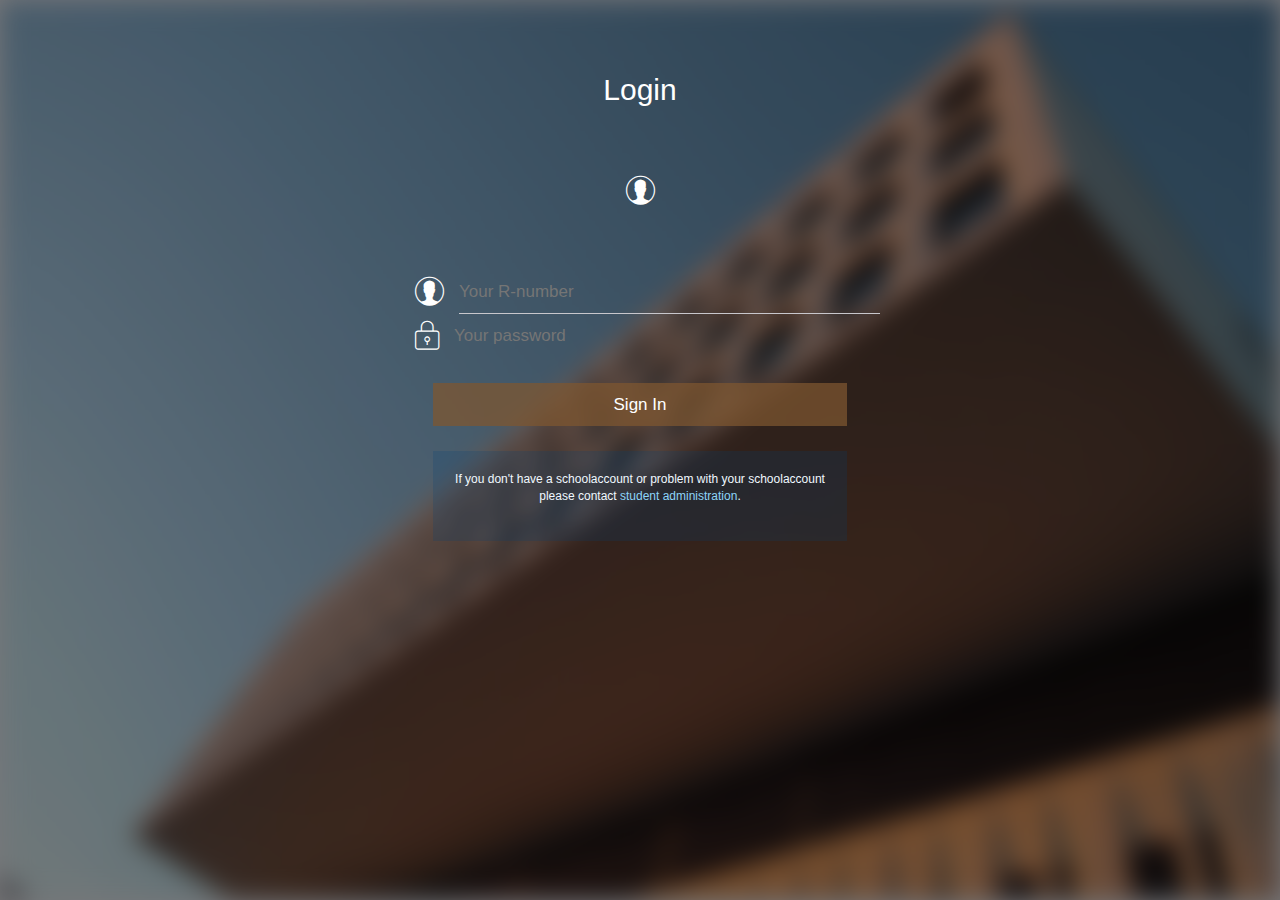
==== commit f5529fd6: "Add files via upload" ====
--- a/index.html
+++ b/index.html
@@ -68,9 +68,78 @@
                 <div class="page cached" data-page="loadingpage">
                     <div class="page-content loading">
                         <div class="item-media" id="loginlogo"><i class="icon f7-icons size-50 logo">person</i></div>
-                        <div class="login-screen-title">Welcome Tanguy Ortegat </div>
+                        <div class="login-screen-title"> </div>
                     
                         <div id="spinLoader"> <img src="img/Spin%20(2).gif" alt="loader" id="spin"> </div>
+                    </div>
+                </div>
+                <!-- loading vakken -->
+                <div class="page cached" data-page="Vakken">
+                    <div class="navbar ">
+                        <div class="navbar-inner">
+                            <div class="center">Student life</div>
+                            <div class="right">
+                                <a href="#" class="link"> <i class="icon icon-bars"></i> </a>
+                            </div>
+                        </div>
+                    </div>
+                    <div class="toolbar toolbar-bottom">
+                        <div class="toolbar-inner">
+                            <a href="indexm.html" class="back"> <i class="icon icon-back"></i> </a>
+                        </div>
+                    </div>
+                    <!-- Search Bar -->
+                    <form data-search-list=".list-block-search" data-search-in=".item-title" class="searchbar searchbar-init">
+                        <div class="searchbar-input">
+                            <input type="search" placeholder="Search">
+                            <a href="#" class="searchbar-clear"></a>
+                        </div><a href="#" class="searchbar-cancel">Cancel</a> </form>
+                    <!-- Search Bar overlay -->
+                    <div class="searchbar-overlay"></div>
+                    <div class="page-content">
+                        <!-- This block will be displayed if nothing found -->
+                        <div class="content-block searchbar-not-found">
+                            <div class="content-block-inner">Nothing found</div>
+                        </div>
+                        <!-- This block will be displayed if anything found, and this list block is used a searbar target -->
+                        <div class="list-block list-block-search searchbar-found">
+                            <ul>
+                                <li>
+                                    <a href="#" class="item-link smart-select">
+                                        <!-- "multiple" attribute for multiple select-->
+                                        <select name="car" multiple>
+                                            <!-- options grouped within "optgroup" tag-->
+                                            <optgroup label="Japanese">
+                                                <option value="honda" selected>Honda</option>
+                                                <option value="lexus">Lexus</option>
+                                                <option value="mazda">Mazda</option>
+                                                <option value="nissan">Nissan</option>
+                                                <option value="toyota">Toyota</option>
+                                            </optgroup>
+                                            <optgroup label="German">
+                                                <option value="audi" selected>Audi</option>
+                                                <option value="bmw">BMW</option>
+                                                <option value="mercedes">Mercedes</option>
+                                                <option value="vw">Volkswagen</option>
+                                                <option value="volvo">Volvo</option>
+                                            </optgroup>
+                                            <optgroup label="American">
+                                                <option value="cadillac">Cadillac</option>
+                                                <option value="chrysler">Chrysler</option>
+                                                <option value="dodge">Dodge</option>
+                                                <option value="ford" selected>Ford</option>
+                                            </optgroup>
+                                        </select>
+                                        <div class="item-content">
+                                            <div class="item-inner">
+                                                <div class="item-title">Car</div>
+                                            </div>
+                                        </div>
+                                    </a>
+                                </li>
+                            </ul>
+                        </div>
+                        <div class="write"></div>
                     </div>
                 </div>
             </div>
--- a/css/my-app.css
+++ b/css/my-app.css
@@ -1,37 +1,48 @@
 .backgroundimage {
-    
-    background: url(../img/kuleuven.jpg);
-    background-size: cover;
-   
+    background: url(../img/kuleuven.jpg) no-repeat center;
+    height:100%;
+    width:100%;
+    text-align:center;
+    background-size:cover;
+    -webkit-filter: blur(13px);
+    -moz-filter: blur(13px);
+    -o-filter: blur(13px);
+    -ms-filter: blur(13px);
+    filter: blur(13px);
+    position: absolute;
+    left:0;
+    top: 0;
 }
 
 .login-screen-title {
     color: white;
 }
 
-.list-block {
-    background-color: rgba(255, 255, 255, 0.90);
-    box-shadow: 0 8px 6px -6px black;
+.loginUP {
+    background-color: rgba(255, 255, 255, 0);
+    
     border-radius: 20px;
 }
 
- .signin {
+.signin {
     background-color: rgba(255, 255, 255, 0.72);
-    box-shadow: 0 8px 6px -6px black;
+    
     border-radius: 20px;
     height: 0;
 }
 
-.item-link {
+.btn {
     text-align: center;
-    background-color: rgba(126, 87, 48, 0.90);/**/
-    border-radius: 20px 20px 0px 0px;
+    background-color: rgba(126, 87, 48, 0.73);
+   margin: auto;
+    width: 80%;
+    /**/
+    
 }
 
-.item-link:hover{
+.item-link:hover {
     background-color: #00a7ff;
     color: aliceblue;
-    
 }
 
 .kul {
@@ -39,8 +50,6 @@
     top: 110px;
     box-shadow: 0 8px 6px -6px black;
 }
-
-
 
 .open-login-screen {
     position: relative;
@@ -50,49 +59,79 @@
     color: white;
 }
 
-
 .list-block-label {
     color: #0088ff;
-    font-size: 15px;
-    background-color: rgba(0, 64, 122, 0.90);
+    font-size: 9px;
+    background-color: rgba(0, 64, 122, 0.2);
     position: relative;
-    bottom: 24px;
-    height: 130px;
-    border-radius: 0px 0px 20px 20px;
+    height: 90px;
+    margin: 0;
+    width: 80%;
+   
 }
 
 .list-block-label p {
     color: aliceblue;
     position: relative;
-    top: 30px;
+    top: 20px;
     font-size: 12px;
 }
 
-.list-block-label p a {}
+.list-block-label p a {
+    color: #8dd4f8;
+}
 
 .size-50 {
     font-size: 50px;
     padding: 40px;
+    color: white;
+    background-color: rgba(126, 87, 48, 0);
+    border-radius: 25px;
     
-    color: white;
-    background-color: rgba(126, 87, 48, 0.85);
-    border-radius: 25px;
-    box-shadow: 0 8px 6px -6px black;
 }
-
-
 
 #loginlogo {
     text-align: center;
+}
+
+.logo {
+    background-color: rgba(0, 0, 0, 0);
+    border-radius: 0px;
+}
+
+.loading {
+    background-color: rgb(0, 0, 0);
+}
+#spinLoader {
+    text-align: center;
+}
+
+#logoVenster {
+    background-size: cover;
+}
+
+.vensterContainer.backgroundImage{
+  background: url(/img/kuleuven.jpg);
+    
+  -webkit-filter: blur(5px);
+  -moz-filter: blur(5px);
+  -o-filter: blur(5px);
+  -ms-filter: blur(5px);
+  filter: blur(5px);
+  position: fixed;
+  width: 100%;
+  height:100%;
+  top: 0;
+  left: 0;
+  z-index: -1;  
     
 }
 
-
-
-.logo {
-    background-color: #1c1c1c;
+.logincontent {
+    position: absolute;
+    margin: 0 auto;
+    width: 100%;
+    background-color: rgba(0, 0, 0, 0.5)
+    
+    
 }
-
-.page-content {
-    background-color: black;
-}
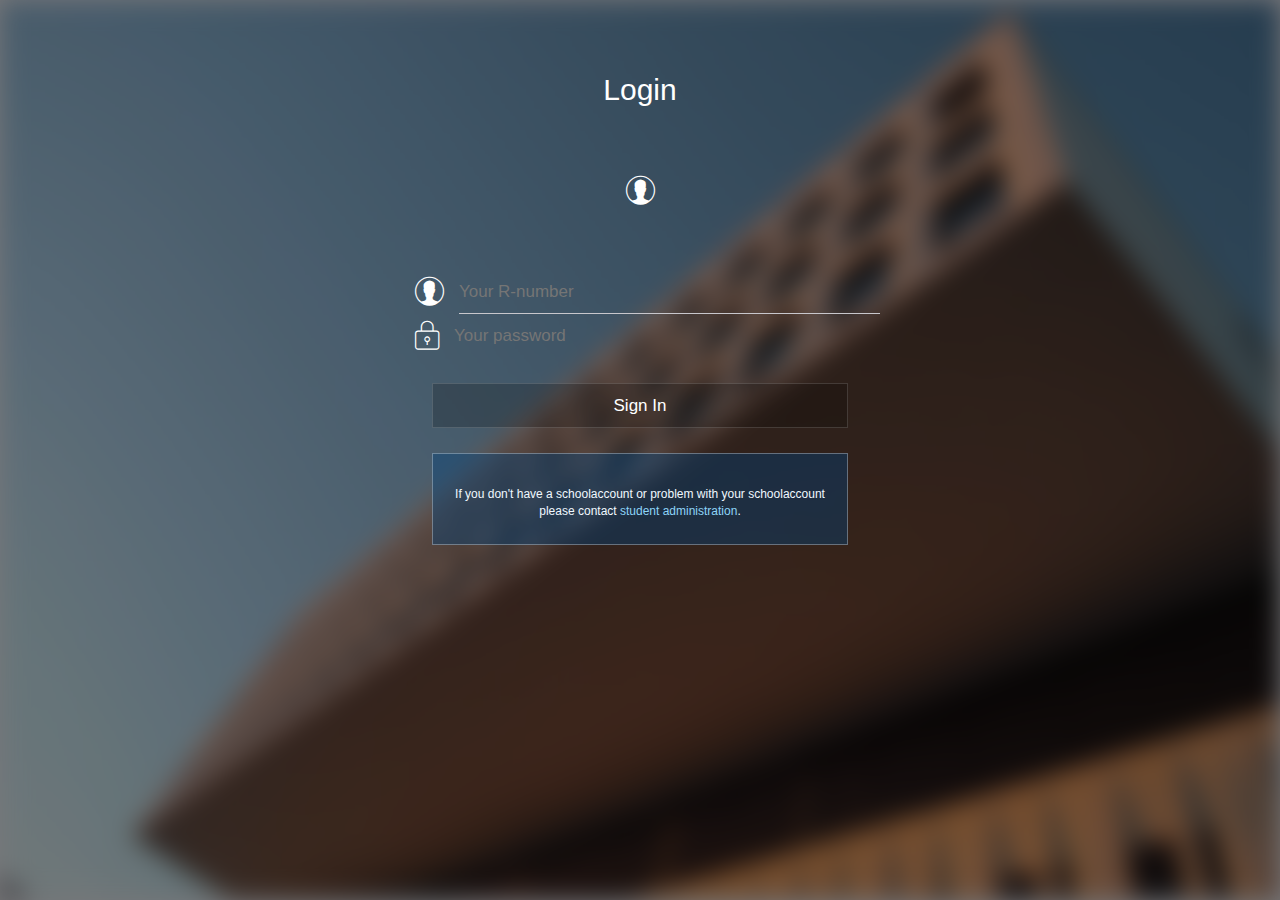
==== commit b8bada91: "Add files via upload" ====
--- a/index.html
+++ b/index.html
@@ -28,7 +28,7 @@
                 <!-- login page -->
                 <div class="page" data-page="login-screen">
                     <div class="backgroundimage"></div>
-                     <div class="page-content logincontent login-screen-content color-white">
+                    <div class="page-content logincontent login-screen-content color-white">
                         <div class="login-screen-title">Login</div>
                         <div class="item-media" id="loginlogo"><i class="icon f7-icons size-50">person</i></div>
                         <form>
@@ -37,7 +37,7 @@
                                     <li class="item-content">
                                         <div class="item-media"><i class="icon f7-icons">person</i></div>
                                         <div class="item-inner">
-                                           <!-- <div class="item-title label">Username</div> -->
+                                            <!-- <div class="item-title label">Username</div> -->
                                             <div class="item-input">
                                                 <input type="text" name="username" placeholder="Your R-number" style="color:white"> </div>
                                         </div>
@@ -62,88 +62,301 @@
                             </div>
                         </form>
                     </div>
-                    
                 </div>
                 <!-- loading page -->
                 <div class="page cached" data-page="loadingpage">
                     <div class="page-content loading">
                         <div class="item-media" id="loginlogo"><i class="icon f7-icons size-50 logo">person</i></div>
                         <div class="login-screen-title"> </div>
-                    
                         <div id="spinLoader"> <img src="img/Spin%20(2).gif" alt="loader" id="spin"> </div>
                     </div>
                 </div>
                 <!-- loading vakken -->
-                <div class="page cached" data-page="Vakken">
-                    <div class="navbar ">
+                <div class="page cached layout-dark" data-page="Vakken">
+                    <div class="navbar">
                         <div class="navbar-inner">
-                            <div class="center">Student life</div>
+                            <div class="center">Course</div>
                             <div class="right">
                                 <a href="#" class="link"> <i class="icon icon-bars"></i> </a>
                             </div>
                         </div>
                     </div>
+                    <!-- Search Bar -->
+                    <!-- Search Bar overlay -->
+                    <div class="page-content vakkenContent">
+                        <h1 id="invoer"></h1>
+                        <h2 id="invoer"></h2>
+                        <p class="buttons-row"> <a href="#duties" class="button button-big button-raised  color-orange circle D">D</a> <a href="#electivesModules" class="button button-big button-raised color-green circle Em">EM</a> <a href="#electives" class="button button-big button-raised  color-red circle E">E</a> <a href="#options" class="button button-big button-raised   color-pink circle O">O</a></p>
+                        <div class="studiePunten">
+                            <h1 class="gebruikStudiepunt">
+                    Using credits: <span>60 sp</span> </h1>
+                            <h2 class="behaaldStudiepunt"> Achieved: 120 sp</h2> </div>
+                    </div>
+                    <div class="page cached theme-orange layout-dark" data-page="duties">
+                        <div class="navbar">
+                            <div class="navbar-inner">
+                                <div class="center">Duties</div>
+                                <div class="right">
+                                    <a href="#" class="link"> <i class="icon icon-bars"></i> </a>
+                                </div>
+                            </div>
+                        </div>
+                        <div class="toolbar toolbar-bottom">
+                            <div class="toolbar-inner">
+                                <a href="#Vakken" class="back"> <i class="icon icon-back"></i> </a>
+                            </div>
+                        </div>
+                        <div class="page-content">
+                        <div class="list-block list-block-search searchbar-found">
+                            <ul>
+                                <li class="df1"> </li>
+                                <li class="df2"> </li>
+                                <li class="df3"> </li>
+                            </ul>
+                        </div>
+                        <div class="write"></div>
+                    </div>
+                </div>
+                <div class="page cached theme-green layout-dark" data-page="electivesModules">
+                    <div class="navbar">
+                        <div class="navbar-inner">
+                            <div class="center">Electives Modules</div>
+                            <div class="right">
+                                <a href="#" class="link"> <i class="icon icon-bars"></i> </a>
+                            </div>
+                        </div>
+                    </div>
                     <div class="toolbar toolbar-bottom">
                         <div class="toolbar-inner">
-                            <a href="indexm.html" class="back"> <i class="icon icon-back"></i> </a>
-                        </div>
-                    </div>
-                    <!-- Search Bar -->
-                    <form data-search-list=".list-block-search" data-search-in=".item-title" class="searchbar searchbar-init">
-                        <div class="searchbar-input">
-                            <input type="search" placeholder="Search">
-                            <a href="#" class="searchbar-clear"></a>
-                        </div><a href="#" class="searchbar-cancel">Cancel</a> </form>
-                    <!-- Search Bar overlay -->
-                    <div class="searchbar-overlay"></div>
+                            <a href="#Vakken" class="back"> <i class="icon icon-back"></i> </a>
+                        </div>
+                    </div>
                     <div class="page-content">
-                        <!-- This block will be displayed if nothing found -->
-                        <div class="content-block searchbar-not-found">
-                            <div class="content-block-inner">Nothing found</div>
-                        </div>
-                        <!-- This block will be displayed if anything found, and this list block is used a searbar target -->
-                        <div class="list-block list-block-search searchbar-found">
-                            <ul>
-                                <li>
-                                    <a href="#" class="item-link smart-select">
-                                        <!-- "multiple" attribute for multiple select-->
-                                        <select name="car" multiple>
-                                            <!-- options grouped within "optgroup" tag-->
-                                            <optgroup label="Japanese">
-                                                <option value="honda" selected>Honda</option>
-                                                <option value="lexus">Lexus</option>
-                                                <option value="mazda">Mazda</option>
-                                                <option value="nissan">Nissan</option>
-                                                <option value="toyota">Toyota</option>
-                                            </optgroup>
-                                            <optgroup label="German">
-                                                <option value="audi" selected>Audi</option>
-                                                <option value="bmw">BMW</option>
-                                                <option value="mercedes">Mercedes</option>
-                                                <option value="vw">Volkswagen</option>
-                                                <option value="volvo">Volvo</option>
-                                            </optgroup>
-                                            <optgroup label="American">
-                                                <option value="cadillac">Cadillac</option>
-                                                <option value="chrysler">Chrysler</option>
-                                                <option value="dodge">Dodge</option>
-                                                <option value="ford" selected>Ford</option>
-                                            </optgroup>
-                                        </select>
-                                        <div class="item-content">
-                                            <div class="item-inner">
-                                                <div class="item-title">Car</div>
-                                            </div>
-                                        </div>
-                                    </a>
-                                </li>
-                            </ul>
-                        </div>
-                        <div class="write"></div>
-                    </div>
-                </div>
-            </div>
-        </div>
+                    <div class="list-block list-block-search searchbar-found">
+                        <ul>
+                            <li class="emA"> </li>
+                            <li class="emB"> </li>
+                        </ul>
+                    </div>
+                    <div class="write"></div>
+                </div>
+            </div>
+            <div class="page cached theme-red layout-dark" data-page="electives">
+                <div class="navbar">
+                    <div class="navbar-inner">
+                        <div class="center">Electives</div>
+                        <div class="right">
+                            <a href="#" class="link"> <i class="icon icon-bars"></i> </a>
+                        </div>
+                    </div>
+                </div>
+                <div class="toolbar toolbar-bottom">
+                    <div class="toolbar-inner">
+                        <a href="#Vakken" class="back"> <i class="icon icon-back"></i> </a>
+                    </div>
+                </div>
+               <div class="page-content">
+                <div class="list-block list-block-search searchbar-found">
+                    <ul>
+                        <li class="electives"> </li>
+                    </ul>
+                </div>
+                <div class="write"></div>
+            </div>
+        </div>
+        <div class="page cached theme-pink layout-dark" data-page="options">
+            <div class="navbar">
+                <div class="navbar-inner">
+                    <div class="center">Options</div>
+                    <div class="right">
+                        <a href="#" class="link"> <i class="icon icon-bars"></i> </a>
+                    </div>
+                </div>
+            </div>
+            <div class="toolbar toolbar-bottom">
+                <div class="toolbar-inner">
+                    <a href="#Vakken" class="back"> <i class="icon icon-back"></i> </a>
+                </div>
+            </div>
+            <!-- Search Bar -->
+            <div class="list-block list-block-search">
+                </br>
+                <ul>
+                    <li class="options"> </li>
+                </ul>
+            </div>
+            <div class="write"></div>
+        </div>
+    </div>
+    <div class="page cached layout-dark" data-page="studievoortgang">
+        <div class="navbar ">
+            <div class="navbar-inner">
+                <div class="center">Student life</div>
+                <div class="right">
+                    <a href="#" class="link"> <i class="icon icon-bars"></i> </a>
+                </div>
+            </div>
+        </div>
+        <div class="toolbar toolbar-bottom">
+            <div class="toolbar-inner">
+                <a href="indexm.html" class="back"> <i class="icon icon-back"></i> </a>
+            </div>
+        </div>
+        <!-- Search Bar -->
+        <form data-search-list=".list-block-search" data-search-in=".item-title" class="searchbar searchbar-init">
+            <div class="searchbar-input">
+                <input type="search" placeholder="Search">
+                <a href="#" class="searchbar-clear"></a>
+            </div><a href="#" class="searchbar-cancel">Cancel</a> </form>
+        <!-- Search Bar overlay -->
+        <div class="searchbar-overlay"></div>
+        <div class="page-content">
+            <!-- This block will be displayed if nothing found -->
+            <div class="content-block searchbar-not-found">
+                <div class="content-block-inner">Nothing found</div>
+            </div>
+            <!-- This block will be displayed if anything found, and this list block is used a searbar target -->
+            <div class="list-block list-block-search searchbar-found">
+                <ul>
+                    <li>
+                        <a href="#" class="item-link smart-select">
+                            <!-- "multiple" attribute for multiple select-->
+                            <select name="car" multiple>
+                                <!-- options grouped within "optgroup" tag-->
+                                <optgroup label="Japanese">
+                                    <option value="honda" selected>Honda</option>
+                                    <option value="lexus">Lexus</option>
+                                    <option value="mazda">Mazda</option>
+                                    <option value="nissan">Nissan</option>
+                                    <option value="toyota">Toyota</option>
+                                </optgroup>
+                                <optgroup label="German">
+                                    <option value="audi" selected>Audi</option>
+                                    <option value="bmw">BMW</option>
+                                    <option value="mercedes">Mercedes</option>
+                                    <option value="vw">Volkswagen</option>
+                                    <option value="volvo">Volvo</option>
+                                </optgroup>
+                                <optgroup label="American">
+                                    <option value="cadillac">Cadillac</option>
+                                    <option value="chrysler">Chrysler</option>
+                                    <option value="dodge">Dodge</option>
+                                    <option value="ford" selected>Ford</option>
+                                </optgroup>
+                            </select>
+                            <div class="item-content">
+                                <div class="item-inner">
+                                    <div class="item-title">Car</div>
+                                </div>
+                            </div>
+                        </a>
+                    </li>
+                </ul>
+            </div>
+            <div class="write"></div>
+        </div>
+    </div>
+    <div class="page cached layout-dark" data-page="profile">
+        <div class="navbar ">
+            <div class="navbar-inner">
+                <div class="center">Student life</div>
+                <div class="right">
+                    <a href="#" class="link"> <i class="icon icon-bars"></i> </a>
+                </div>
+            </div>
+        </div>
+        <div class="toolbar toolbar-bottom">
+            <div class="toolbar-inner">
+                <a href="indexm.html" class="back"> <i class="icon icon-back"></i> </a>
+            </div>
+        </div>
+        <!-- Search Bar -->
+        <form data-search-list=".list-block-search" data-search-in=".item-title" class="searchbar searchbar-init">
+            <div class="searchbar-input">
+                <input type="search" placeholder="Search">
+                <a href="#" class="searchbar-clear"></a>
+            </div><a href="#" class="searchbar-cancel">Cancel</a> </form>
+        <!-- Search Bar overlay -->
+        <div class="searchbar-overlay"></div>
+        <div class="page-content">
+            <!-- This block will be displayed if nothing found -->
+            <div class="content-block searchbar-not-found">
+                <div class="content-block-inner">Nothing found</div>
+            </div>
+            <!-- This block will be displayed if anything found, and this list block is used a searbar target -->
+            <div class="list-block list-block-search searchbar-found">
+                <ul>
+                    <li>
+                        <a href="#" class="item-link smart-select">
+                            <!-- "multiple" attribute for multiple select-->
+                            <select name="car" multiple>
+                                <!-- options grouped within "optgroup" tag-->
+                                <optgroup label="Japanese">
+                                    <option value="honda" selected>Honda</option>
+                                    <option value="lexus">Lexus</option>
+                                    <option value="mazda">Mazda</option>
+                                    <option value="nissan">Nissan</option>
+                                    <option value="toyota">Toyota</option>
+                                </optgroup>
+                                <optgroup label="German">
+                                    <option value="audi" selected>Audi</option>
+                                    <option value="bmw">BMW</option>
+                                    <option value="mercedes">Mercedes</option>
+                                    <option value="vw">Volkswagen</option>
+                                    <option value="volvo">Volvo</option>
+                                </optgroup>
+                                <optgroup label="American">
+                                    <option value="cadillac">Cadillac</option>
+                                    <option value="chrysler">Chrysler</option>
+                                    <option value="dodge">Dodge</option>
+                                    <option value="ford" selected>Ford</option>
+                                </optgroup>
+                            </select>
+                            <div class="item-content">
+                                <div class="item-inner">
+                                    <div class="item-title">Car</div>
+                                </div>
+                            </div>
+                        </a>
+                    </li>
+                </ul>
+            </div>
+            <div class="write"></div>
+        </div>
+    </div>
+    <div class="page cached layout-dark" data-page="content">
+        <div class="navbar ">
+            <div class="navbar-inner">
+                <div class="center">Student life</div>
+                <div class="right">
+                    <a href="#" class="link"> <i class="icon icon-bars"></i> </a>
+                </div>
+            </div>
+        </div>
+        <div class="toolbar toolbar-bottom">
+            <div class="toolbar-inner">
+                <a href="Vakken" class="back"> <i class="icon icon-back"></i> </a>
+            </div>
+        </div>
+        <!-- Search Bar -->
+        <form data-search-list=".list-block-search" data-search-in=".item-title" class="searchbar searchbar-init">
+            <div class="searchbar-input">
+                <input type="search" placeholder="Search">
+                <a href="#" class="searchbar-clear"></a>
+            </div><a href="#" class="searchbar-cancel">Cancel</a> </form>
+        <!-- Search Bar overlay -->
+        <div class="searchbar-overlay"></div>
+        <div class="page-content">
+            <!-- This block will be displayed if nothing found -->
+            <div class="content-block searchbar-not-found">
+                <div class="content-block-inner">Nothing found</div>
+            </div>
+            <!-- This block will be displayed if anything found, and this list block is used a searbar target -->
+            <div class="write"></div>
+        </div>
+    </div>
+    </div>
+    </div>
     </div>
     <!-- Path to Framework7 Library JS-->
     <script type="text/javascript" src="src/js/framework7/framework7.min.js"></script>
--- a/css/my-app.css
+++ b/css/my-app.css
@@ -1,16 +1,16 @@
 .backgroundimage {
     background: url(../img/kuleuven.jpg) no-repeat center;
-    height:100%;
-    width:100%;
-    text-align:center;
-    background-size:cover;
+    height: 100%;
+    width: 100%;
+    text-align: center;
+    background-size: cover;
     -webkit-filter: blur(13px);
     -moz-filter: blur(13px);
     -o-filter: blur(13px);
     -ms-filter: blur(13px);
     filter: blur(13px);
     position: absolute;
-    left:0;
+    left: 0;
     top: 0;
 }
 
@@ -20,28 +20,26 @@
 
 .loginUP {
     background-color: rgba(255, 255, 255, 0);
-    
     border-radius: 20px;
 }
 
 .signin {
     background-color: rgba(255, 255, 255, 0.72);
-    
     border-radius: 20px;
     height: 0;
 }
 
 .btn {
     text-align: center;
-    background-color: rgba(126, 87, 48, 0.73);
-   margin: auto;
+    background-color: rgba(0, 0, 0, 0.2);
+    border: 1px solid rgba(255, 255, 255, 0.15);
+    margin: auto;
     width: 80%;
     /**/
-    
 }
 
 .item-link:hover {
-    background-color: #00a7ff;
+    background-color: rgba(69, 0, 255, 0.5);
     color: aliceblue;
 }
 
@@ -62,12 +60,12 @@
 .list-block-label {
     color: #0088ff;
     font-size: 9px;
-    background-color: rgba(0, 64, 122, 0.2);
+    background-color: rgba(0, 64, 122, 0.4);
     position: relative;
     height: 90px;
     margin: 0;
     width: 80%;
-   
+    border: 1px solid rgba(255, 255, 255, 0.32);
 }
 
 .list-block-label p {
@@ -87,7 +85,6 @@
     color: white;
     background-color: rgba(126, 87, 48, 0);
     border-radius: 25px;
-    
 }
 
 #loginlogo {
@@ -102,6 +99,7 @@
 .loading {
     background-color: rgb(0, 0, 0);
 }
+
 #spinLoader {
     text-align: center;
 }
@@ -110,28 +108,41 @@
     background-size: cover;
 }
 
-.vensterContainer.backgroundImage{
-  background: url(/img/kuleuven.jpg);
-    
-  -webkit-filter: blur(5px);
-  -moz-filter: blur(5px);
-  -o-filter: blur(5px);
-  -ms-filter: blur(5px);
-  filter: blur(5px);
-  position: fixed;
-  width: 100%;
-  height:100%;
-  top: 0;
-  left: 0;
-  z-index: -1;  
-    
+.vensterContainer.backgroundImage {
+    background: url(/img/kuleuven.jpg);
+    -webkit-filter: blur(5px);
+    -moz-filter: blur(5px);
+    -o-filter: blur(5px);
+    -ms-filter: blur(5px);
+    filter: blur(5px);
+    position: fixed;
+    width: 100%;
+    height: 100%;
+    top: 0;
+    left: 0;
+    z-index: -1;
 }
 
 .logincontent {
     position: absolute;
     margin: 0 auto;
     width: 100%;
-    background-color: rgba(0, 0, 0, 0.5)
-    
+    background-color: rgba(0, 0, 0, 0.5);
+}
+.circle {
+    margin: 40px -2px 60px 20px;
     
 }
+
+.vakkenContent {
+    position: absolute;
+    margin: 0 auto;
+    width: 100%;
+    background-color: rgba(0, 0, 0, 0);
+}
+
+.invoer {
+   background-color: rgba(255, 255, 255, 0.12); 
+    text-align: center;
+    padding: 7px
+}
